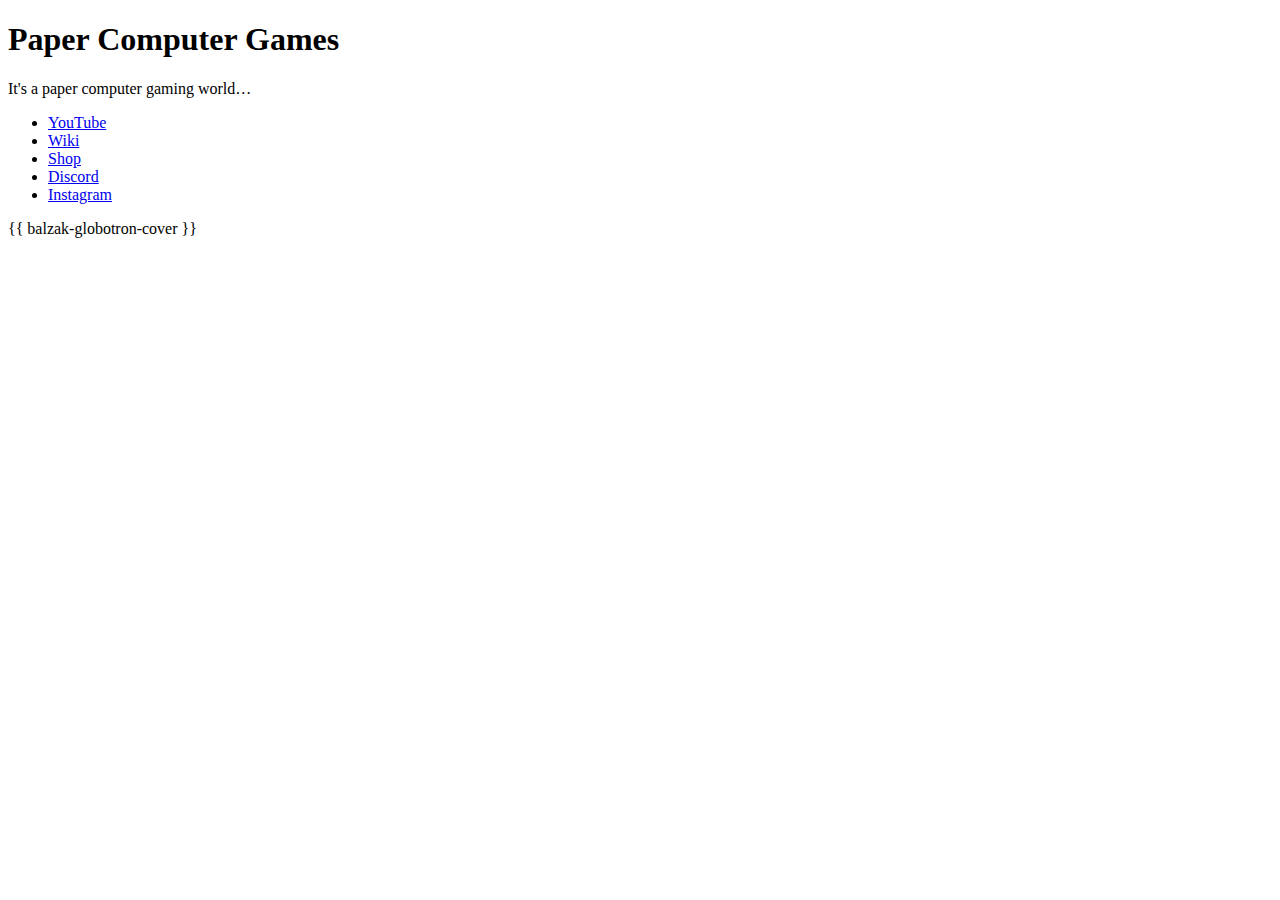
==== docs/index.html @ 2a1ed3dc "Convert site to Github compatible" ====
<!DOCTYPE html>
<html lang="en">
  <head>
    <meta charset="utf-8">
    <title>Paper Computer Games</title>
    <meta name="viewport" content="width=device-width,initial-scale=1">
    <link rel="stylesheet" href="/styles.css">
  </head>
  <body>
    <header>
      <h1>Paper Computer Games</h1>
      <p>It's a paper computer gaming world…</p>
      <nav>
        <ul>
          <li><a href="https://www.youtube.com/channel/UCxn58QnWMVvVL52Fc5WCrrQ">YouTube</a></li>
          <li><a href="https://pcg.fandom.com/wiki/Main_Page">Wiki</a></li>
          <li><a href="https://paper-computer-games.myshopify.com">Shop</a></li>
          <li><a href="https://discord.com/invite/4Rz6XmzT">Discord</a></li>
          <li><a href="https://www.instagram.com/papercomputergames/">Instagram</a></li>
        </ul>
      </nav>
    </header>
    <main>
      {{ balzak-globotron-cover }}
    </main>
  </body>
</html>
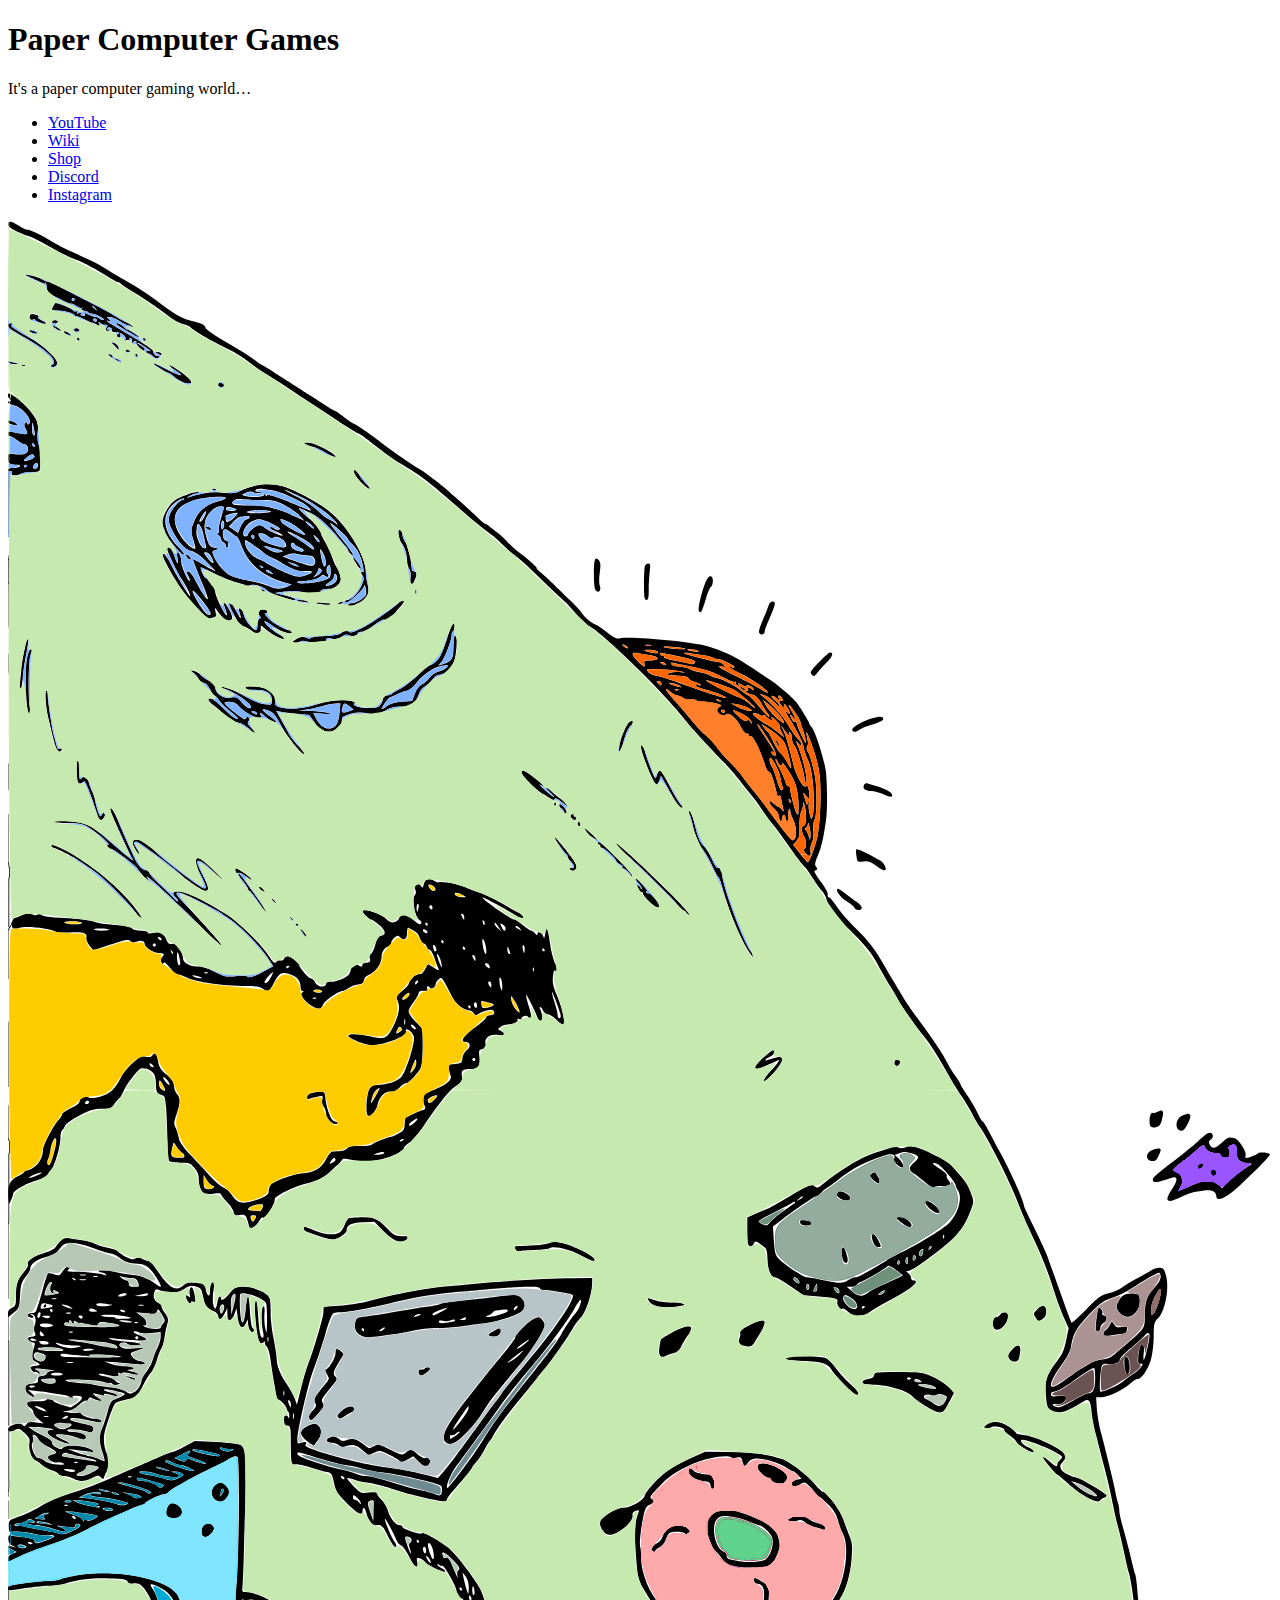
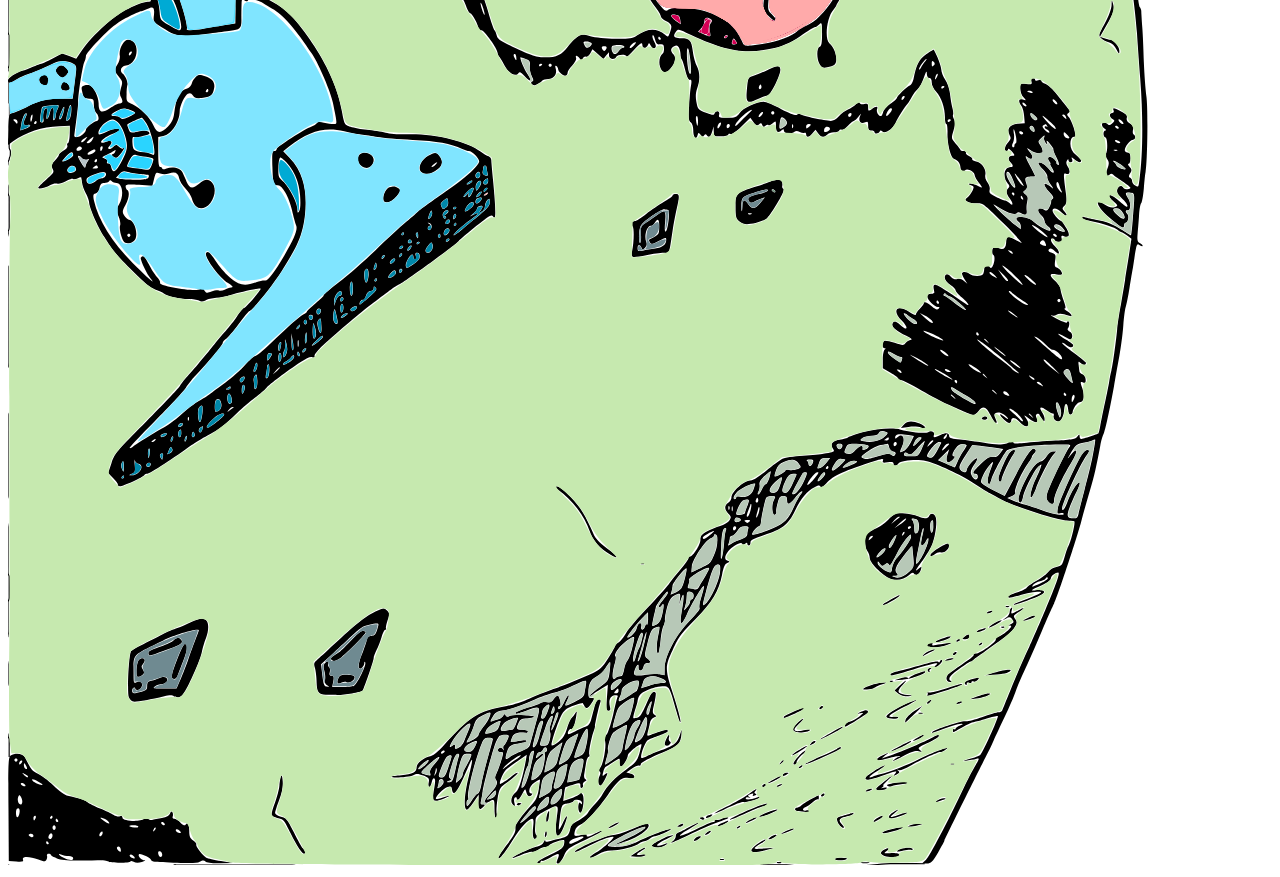
==== commit bcb4dfe8: "Fix SVG build" ====
--- a/docs/index.html
+++ b/docs/index.html
@@ -21,7 +21,7 @@
       </nav>
     </header>
     <main>
-      {{ balzak-globotron-cover }}
+      <svg id="balzak-globotron-cover" xmlns="http://www.w3.org/2000/svg" viewBox="0 0 795 1412"><path d="M0 2.9c0 1.3 1.8 2.6 5.9 4.5 3.2 1.4 6.3 2.6 6.8 2.6 1.1 0 8.3 3.7 17.6 9 3.8 2.2 9.6 4.9 12.9 6.1 3.3 1.1 10.3 4.8 15.5 8C63.9 36.3 68.5 39 69 39s1.5.6 2.2 1.3c.7.7 3.6 2.6 6.3 4.2 5.6 3.2 17.2 11.1 24.5 16.7 2.6 2 6.4 4 8.4 4.3 2 .4 4 1.3 4.4 2 .8 1.3 12.9 8.5 19.5 11.6 7.5 3.6 13.1 6.9 18.7 11.3 3 2.4 6.6 4.9 8 5.6 2.3 1.1 9.3 5.7 40.9 26.6 11 7.3 15.2 9.9 18.9 11.9 1.3.7 4.4 2.9 7 4.9 10.8 8.4 14 10.6 19.1 13.8 14.2 8.7 16.3 10.3 31.4 23.4 14.2 12.4 19.7 16.9 26.2 21.7 1.7 1.2 5 4.2 7.5 6.8 2.5 2.5 5.9 5.4 7.5 6.4 1.7 1 8.6 7.4 15.5 14.2 6.9 6.7 13.5 12.9 14.6 13.7 1.2.8 4.7 4.7 7.9 8.5 3.1 3.9 6.3 7.1 6.9 7.1 4.9 0 49.1 42.8 62.3 60.4 2.7 3.5 16.8 18.9 23.4 25.5 2.5 2.5 7.8 8.6 11.7 13.6 4 4.9 7.5 9.4 8 10 .4.5 2.3 3.2 4.2 6 1.8 2.7 5 7 7 9.5 2.1 2.5 6.3 8.2 9.4 12.8 5.3 7.7 8.2 11.5 11.3 14.7.6.6 2.7 3.6 4.6 6.6 1.9 3 4.4 6.5 5.6 7.8 1.2 1.4 2.4 3.6 2.8 5 1 4.4 6.3 11.2 17.3 22.2 8 8.1 11.5 12.5 14.7 18.6 2.3 4.3 6 10.8 8.2 14.3 2.3 3.6 4.6 7.6 5.2 8.9.5 1.4 3.3 5.7 6.2 9.5 2.8 3.9 5.5 7.5 5.9 8.1.4.5 2 2.6 3.6 4.5 3.3 3.9 8.7 12.3 12.8 19.6 5.4 9.6 6.2 11 11.1 18.4 2.7 4.1 5.8 9.3 6.9 11.5 1 2.2 3.3 6 5 8.5 5.1 7.3 18.9 34.6 23.2 46 2.2 5.8 6.5 15.8 9.6 22.3 5.9 12.3 9.4 21.3 14 35.7 1.5 4.7 4.1 11.6 5.7 15.3l3 6.8-1.6 7.7c-1.3 6.3-2.4 8.7-6.1 13.5-5.8 7.5-7.2 11.6-6.7 19.2.6 8.9 1 10 3.8 11.3 4.9 2.3 8.9 1.1 19.7-5.6 3.6-2.2 4.6-1.1 5.3 6.3.3 3.3 1.5 9.4 2.5 13.5 1.1 4.1 3.3 12.9 5 19.5 3.5 13.3 4.6 18.4 6.2 26.5.5 3 2.1 9.8 3.5 15 1.3 5.2 3 12.6 3.8 16.5.8 3.8 1.9 8.6 2.5 10.5 1.6 5.1 4 23.7 5.1 38 .4 6.9 1.4 19.5 2 28 2 25.6 1.7 49.8-.7 65.7-.4 3-.7 3.1-2.4 2-1.1-.6-2-1.9-2-2.9 0-.9-.6-1.8-1.2-2.1-1-.3-1-.9 0-2.7 1.1-1.9 1.1-2.5-.4-4.1-1-1.1-1.2-1.9-.6-1.9.7 0 1.2-1.5 1.2-3.5 0-2.4-.5-3.5-1.4-3.5-.8 0-1.7-.4-2-.9-1-1.5 2.7-7.1 4.7-7.1 1.8 0 2.4-2.5.7-3.5-.6-.3-.7-1.6-.4-2.9.4-1.7-.1-2.7-1.9-3.9-1.7-1.1-2.4-2.3-2-3.6.4-1.5-.4-2.4-3.6-4-4.8-2.5-5.5-2.6-4.7-.6.3.9 0 1.5-.9 1.5-2 0-1.9 2.7.2 3.8 1.5.9 1.5 1.1-.1 2.7-1.3 1.3-2 1.5-2.9.6-.6-.6-1.7-1.1-2.4-1.1-1.9 0-1.6 2.7.5 3.9.9.6 1.1 1.1.5 1.1-1.7 0-1.7 3.9 0 4.5 1.3.5 1.5 8.4.2 10.4-.3.6 0 2 .9 3.2 1.2 1.8 1.3 2.6 0 6.2-1.6 4.5-1.2 5.6 1.2 3.7.9-.9 1.8-1 2.2-.4.4.5 3.1 2.5 6 4.3 2.8 1.8 5.2 3.7 5.2 4.2 0 1.2-3.7 1.1-4.5-.1-1.1-1.8-3.2-1.1-3.8 1.2-.5 1.7.2 3 2.8 5.4 3 2.7 4.5 5.4 3.1 5.4-.3 0-2.6-1.8-5.1-4-2.6-2.2-5.1-3.7-5.7-3.4-.7.5.1 1.8 2.1 3.6 3.6 3.2 3.6 3.3.5 4.2-1.4.4-3.3-.2-5.7-1.8-2-1.4-3.9-2.1-4.2-1.5-.7 1.1 2.3 5.5 5.7 8.4 9.6 8.2 10.8 8.8 10.8 6 0-.8.4-1.5.9-1.5 1.5 0 2.4-4.1 1.2-5.3-1.5-1.5-1.4-2.8.2-2.5 1.8.4 2.1-4.9.3-7.4-2.3-3.2-2-4 1.2-3.6 3.1.3 3-.6 1.6 17.1-.4 5.3-.9 9.7-1.1 9.7-.3 0-2.5-1.4-5-3-5.9-4-10.3-5.8-17.2-6.9-3.1-.5-6.4-1.2-7.3-1.6-1-.4-1.8-.3-1.8.3s2.6 1.6 5.8 2.2c7.9 1.6 15.4 4 17.3 5.6.8.8 1.9 1.4 2.3 1.4.4 0 1.9.9 3.5 2.1l2.7 2-1.7 11.2c-1 6.2-2.1 12.8-2.3 14.7-.3 1.9-1.4 8.6-2.5 14.8-1.2 6.2-2.3 13.6-2.5 16.5-.9 9.1-2.7 22.1-3.6 25.7-.5 1.9-1.1 5.1-1.4 7-.3 1.9-1.5 8-2.7 13.5-1.2 5.5-2.5 11.9-2.9 14.3-.4 2.3-.9 4.4-1.1 4.6-.6.6-9.8 3.6-10.9 3.6-.6 0-1-.8-1-1.7 0-1.5-.2-1.4-1.4.2-1.2 1.7-3.2 2-13.7 2.6-6.8.4-15.7 1.1-19.8 1.5-5.5.5-7.2.4-6.7-.4.4-.7.1-1.2-.8-1.2-.8 0-1.7.4-2 .9-1.2 1.8-7.4 2.1-15.6.6-4.7-.8-11.5-1.7-15.2-2.1-4.8-.4-6.8-1-6.8-1.9 0-2.3-1.9-2.7-5.2-1.1-3.9 2-5.2 2-4.4.1.7-1.9-1.9-3.1-3.7-1.7-1.2 1-10.7.1-17.2-1.6-5.1-1.4-15.6-.6-24 1.7-4.4 1.3-8.5 2.7-9 3.1-.6.5-3 1.2-5.4 1.6-4.6.7-6.1 2.6-4.3 5.5 1.3 2 1.4 1.9-6 3.3-1.3.3-7 .8-12.8 1.2-5.8.3-11.7 1.3-13.2 2-1.5.8-6 4.1-9.9 7.4-3.9 3.3-8 6-9.1 6-4.7 0-12.8 7-12.8 11.1 0 1-.9 2.4-2 3.1-2.6 1.6-2.5 4.3.1 6.9 1.8 1.8 1.9 2.3.6 4.2-.8 1.2-3.4 2.8-5.8 3.5-2.4.7-6.2 2.3-8.4 3.5-3.3 1.9-4 2.8-4 5.3 0 3-4.6 10.4-6.6 10.4-.5 0-.9.5-.9 1.1 0 .6-2.2 3.7-4.8 6.8-2.6 3.1-6 7.3-7.6 9.5-1.6 2.1-7.6 8.8-13.5 15-5.9 6.1-11.9 13.2-13.4 15.8-1.5 2.6-3.6 5.2-4.7 5.8-1.1.6-2 1.5-2 2s-2 4.1-4.5 8c-3.8 6-5.3 7.4-9.8 9.4-9 4.1-20 8.4-26.2 10.5-3.3 1.1-9.4 3.5-13.7 5.5-4.2 1.9-10.5 4-14 4.6-18.5 3.3-22.9 6.1-40.2 25.3-2.7 3.1-6.1 5.8-7.5 6.1-4.8 1-9.1 4.4-9.1 7.1 0 3.1-2.5 4.4-9.6 5-3.1.2-5.9.6-6.2.9-1.2 1.2 11.4.5 13.7-.8 2-1.1 3-1.1 6.3.2 3.6 1.4 3.9 1.8 3.4 4.4-.7 3.8 1.1 3.6 1.9-.2.4-1.7 1.1-2.8 1.6-2.4.8.5.8 1.8-.7 10-.8 4.3.8 5 6.2 2.9 5.5-2.1 5.4-2.9-.1-1-2.2.7-4.2 1.2-4.3 1-.9-.9 4.4-6.5 6.9-7.4 2.4-.8 2.8-.7 3.1 1.1.8 5.7 3.5 2.1 10.3-14 3.1-7.3 3.2-5.5.3 6.1-2.8 11-3.4 20.5-1.3 20.9.6.1 2.5-2 4.3-4.7l3.3-4.9-.2 4.2c-.3 5 .6 6.2 2.8 3.9 1.6-1.6 1.6-1.7-.1-1.7-1.2 0-1.6-.6-1.2-1.8.2-.9.8-3.7 1.1-6.2.9-5.7 6.1-25.2 8.1-30.5.9-2.2 2.1-4.3 2.7-4.7 1.6-1 5.7-1 5.7 0 0 1.4-2.5 6.2-3.2 6.2-.4 0-.5.8-.2 1.7.5 1.4.4 1.5-.4.4-.5-.7-1.5-1-2.1-.7-1.7 1.1-1.3 2.6.8 2.6 1.9 0 1.9.1.2 5.8-1 3.1-2.3 6.8-3 8-.9 1.7-.9 2.7-.2 3.6 1.6 1.9.4 4.5-4.1 9.2-4 4.1-3.9 6.6.1 4.4 3-1.6 3.1-1.4 3.1 5 0 3.3.4 6 1 6 .5 0 .7-1.3.4-2.9-.4-1.6-.1-6 .5-9.8 1-5.9 1.6-7.1 4.4-9.1 5.5-3.9 9.2-7.2 8.1-7.2-.5 0-1.9.8-3 1.8-2.1 1.9-7 5.2-7.8 5.2-1 0 1.4-6.4 3.1-8.3 1-1.1 4.4-3.7 7.7-5.9l5.9-4.1-.5 2.9c-1.9 10.7-4.4 19-6.1 20.3-3 2.1-4.1 6.2-2.2 8 1.5 1.5 1.6 1.4 1-1-.4-1.6-.2-3 .4-3.3.6-.4 1.1-.2 1.1.3 0 2.3 1.7 1 3.5-2.7 1.5-3 1.9-3.4 2.3-1.7.6 3 2 4.1 3.4 2.7.9-.9.9-1.2 0-1.2-2.6 0-1.2-4.8 2-6.8 1.8-1.2 3.3-2 3.4-1.9.1.1-.3 2.9-.8 6.2-.8 4.8-1.8 6.8-4.7 10-5.7 6.1-10.2 12.3-10 13.7.4 3.1-.4 4.7-5.7 11.6-3.1 4.1-5.3 7.6-5 7.9.8.8 4-3.2 9.3-11.7 4.6-7.4 9.7-12.9 12-13 .9 0 1 1.4.6 4.9-.7 6 .2 9 2 7.2.8-.8.9-1.4.1-1.9-.6-.4-1-2.1-.9-3.7.1-1.7.3-4.2.3-5.7.2-2.1 1.3-3.2 5.9-5.7 8.1-4.4 8.7-4.2 7.7 2.1-2.1 14 .1 17.9 4.3 7.4 2.9-7 2.3-8.7-.7-2.1-1.2 2.6-2.3 4.5-2.5 4.3-.2-.2.1-3.8.7-8 1.1-7.7 1.1-7.8 4.5-8.4 1.8-.3 3.6-1 3.9-1.5 1-1.7 5.4-1 5.4.8 0 1.4-.2 1.5-.9.5-.6-1-1-.7-1.3 1.1-.5 2.6.6 5.6 1.6 4.6 1.5-1.5 2.2-9.7 1-11.3-.7-1.1-1.3-1.3-1.6-.6-.2.7-2.7 2-5.5 3l-5.1 1.8.5-4.2c.3-2.2.7-4.2.8-4.4.2-.2 2.4-1 4.9-1.7 4.4-1.3 4.6-1.3 4.6.6 0 1.2.4 1.7 1.1 1.4.6-.4.8-1.3.5-2-.2-.7.3-1.6 1.2-2 1.2-.5 1.3-.8.4-1.4-.8-.5-1.1-1.9-.7-3.7.3-1.6.8-4.6 1.1-6.7.4-2 1.1-3.7 1.6-3.7.6 0 .7-.7.4-1.6-.5-1.4 1.5-11.5 3.1-15.4.3-.8.5-1.8.5-2.2-.2-.9 2.5-12.9 3.4-15.2.4-1 .1-1.6-1-1.6-.9 0-1.9 1.5-2.6 4-.5 2.2-1.5 5.8-2.1 8-.7 3-1.7 4.3-3.7 5.1-1.5.5-4.5 1.8-6.6 2.9-2.1 1.1-4.1 1.9-4.3 1.7-.7-.8.9-3.7 1.8-3.1 1.1.6 2.4-2.6 3.3-8.1.5-3.4.5-3.7-.6-2-.6 1.1-1.7 2.4-2.3 3-.7.5-2 3.6-2.9 6.7-1.3 4.2-2.7 6.4-5.2 8.3-1.9 1.5-3.9 2.5-4.4 2.3-.9-.3 3.6-14.2 6.3-19.4.8-1.6 2.6-3.5 3.9-4.1 2.8-1.4 9-3.4 9.3-3.1.1.2.6 1.1 1.1 2 1.1 2 2.3 1.4 4.7-2.4 1.7-2.7 1.7-2.8-.3-2.8-1.6 0-2-.7-2-3.4 0-5.3 1.6-8.5 5.2-10.2 1.8-.9 4.4-3.3 5.7-5.5 1.4-2.1 2.6-3.7 2.8-3.5.2.2.1 2.9-.3 6-.7 5.5-.8 5.8-6.5 9.9-3.2 2.3-5.9 4.6-5.9 5.1s.8.2 1.7-.6c1-.8 3.5-2.5 5.7-3.8l3.9-2.3-.6 8.1c-.5 7-.4 8.2 1 8.2 1.1 0 1.4-.6.9-2.5-1-4.1.2-7 3-7.3 1.4-.1 2.3.2 1.9.7-.3.5-1.6 5.7-2.9 11.6-1.4 5.9-3.2 11.5-4.1 12.5-1.1 1.2-1.4 2.6-.9 4.4.8 3.5-1.4 15.2-3.3 16.7-.9.9-1.1 1.4-.3 1.9s.8 1.4-.1 3.3c-1.2 2.6-.7 5.7.9 5.7.8 0 4.2-6.3 4.2-7.7 0-.3-.7.1-1.7.8-1.5 1.3-1.6 1.1-.9-1.6.4-1.7 1.1-3.1 1.6-3.3.5-.2 2.5-1.4 4.5-2.8 4.4-3 4.4-3 4.2 0-.1 1.4.2 2.6.8 2.7 1.2.2 4.3-4.9 4.4-7.2.1-1.5 7.7-7.6 8.5-6.8.2.2-.4 2.8-1.3 5.8-1.4 4.8-2.3 5.8-8.2 10-6.9 4.8-12.4 10.6-14.9 15.5-.8 1.6-2.9 4.3-4.5 6-1.7 1.7-3.9 4.4-4.8 5.9-1 1.5-3.8 3.7-6.2 4.9-3.5 1.7-4.5 2.8-4.9 5.4-.8 3.8-2.1 5-6.1 5.7-1.6.3-4.5 1-6.2 1.6-2.4.7-3.3.6-3.4-.2 0-.7-.4-.3-.9.9-.5 1.3-2.1 2.4-4 2.8-3.7.7-16.4 6.6-15.7 7.2.2.2 2.8-.7 5.7-2 2.9-1.3 5.9-2.2 6.6-1.9.7.3 2.6-.4 4.1-1.5 1.5-1 3.4-1.7 4.1-1.5.7.3 1.9-.2 2.5-1 1.2-1.5 8.7-4 9.5-3.2.2.2.2 1.5-.2 2.9-.4 1.8-2.5 3.3-8.6 6.2-7.2 3.4-9.8 5.4-7 5.4.6 0 1-.5 1-1.1 0-.5.4-.8.8-.5.5.3 2.7-.6 5.1-2 5.4-3 6.3-3 5.1.2-1.3 3.2-1.3 3.4.3 3.4.6-.1 2.2-2.2 3.4-4.8 2.1-4.5 2.7-4.9 13.9-10.2 6.4-3 11.2-5.6 10.7-5.7-.5-.2-3 .8-5.6 2.2-3.5 1.8-4.7 2.1-4.7 1.1 0-1.2-.7-1.2-3.6-.4-4.3 1.1-4.7.9-3.8-2.7.4-1.8 1.8-3.2 3.9-4.1 3.2-1.3 12.6-11.9 17.8-20 1.4-2.2 3.9-5.2 5.5-6.8 2.6-2.4 3.7-2.8 6.6-2.3 2.7.4 3.6.2 3.6-.8 0-.8-1.1-1.8-2.6-2.1l-2.5-.6 3.6-2.5c1.9-1.3 4-2.1 4.5-1.8.6.3 1 0 1-.8 0-1.3 4.6-3.7 18-9.4 5.7-2.5 7.1-4.2 7.6-9.5.2-2.4.1-3.4-.2-2.3-2 7.5-3.4 8.9-12.7 12.4-3.2 1.2-7.2 2.8-8.9 3.7-1.6.8-3.2 1.3-3.4 1.1-1.1-1 2.3-10.1 4.1-11.3 1.1-.7 4.4-2 7.2-2.9 2.9-1 5.3-2.1 5.3-2.6s-.3-.9-.7-.9c-.8 0-6.7 1.9-10.2 3.2-2.2.8-2.3.7-1.7-1.8.4-1.4 1-4 1.3-5.6.4-1.9 1.4-3.3 2.6-3.6 1.8-.5 1.8-.6.4-1.7-1.4-1-1.5-1.8-.2-7 .7-3.3 1.1-6.3.9-6.7-1.1-1.7-2.5-.6-4.1 2.9-4.8 10.9-5.5 12.1-7.5 12.7-1.2.3-2.3.4-2.5.2-.2-.1.3-2.4 1.1-5 .8-2.5 1.5-4.9 1.5-5.1.6-4.3 1.7-5.5 6.4-7.6 2.9-1.2 7-2.3 9.2-2.3 4.5-.1 4.6.1 9.1 16.4 1.3 4.8 2.3 7.3 2.4 5.7 0-1.6-2.1-9.2-4.6-16.9-5.2-16-5.3-17.6-.4-27.9 4.5-9.4 4.7-9.6 14.5-19.6 10.4-10.6 14.6-17.7 16.6-27.7 1-5.1 1.8-7 3.3-7.5 1.7-.7 1.7-.8.3-1.4-2.3-.9-2.1-2.9.4-6.1 2.7-3.4 8.2-6.3 8.7-4.7.3.9.7.9 1.8 0 1-.8 1.4-.8 1.4 0 0 .6.5 1.1 1 1.1.6 0 1-.8 1-1.9 0-1.4 1.8-2.4 8.3-4.5 11.8-3.8 15.5-6.7 19.7-15.4 3.8-7.9 7.6-12.4 12.3-14.8 2.2-1.2 3.2-1.3 3.7-.4.5.8 1.7.1 3.6-2 4.6-5 11.5-8.1 31.6-14.4 4.2-1.3 4.6-1.3 4.1.1-.5 1.4 0 1.5 3 1 2.8-.4 3.7-.2 3.7.9 0 1.8 1.4 1.8 2.9 0 1.7-2 11.7-2.9 17.4-1.7 6.8 1.6 22 8.6 30.3 14.1 3.9 2.6 8.4 5.4 10 6.2 1.6.8 4.7 2.5 6.9 3.8 6.8 3.9 35 13.1 41.5 13.4 1.9.2 4 .3 4.6.4 1 .2-2 12.9-3.7 15.7-.4.5-1.4 3.6-2.3 6.7-1.5 5.3-1.9 5.8-5.2 6.4-2.1.4-4.1 1.6-5 3-.9 1.3-4.1 3.7-7.2 5.5-3.1 1.7-6 3.8-6.5 4.5-.4.7-3.2 2.1-6.2 3-3 1-5.5 2.1-5.5 2.6 0 1.1.9 1 6.6-.6 7-2.1 14.8-3.1 14.1-1.9-.4.6-4.1 2.3-8.4 3.8-4.3 1.5-8.2 3.1-8.8 3.6-.5.6 3.1-.4 8-2.2 10-3.5 13-5.4 10.2-6.5-1-.3-2.9-.4-4.2-.2-3.8.8-3-.6 1.3-2.1 5-1.9 8.2-4 8.2-5.7 0-1.2 2.9-3.4 4.5-3.4 1.4 0-1.1 7.2-8.2 24-4.1 9.6-8.5 19.7-9.8 22.5-4.3 9.2-7.7 16.9-12.2 28-2.5 6-4.7 11.6-5 12.3-.3.6-1.3 1.2-2.3 1.2-1 0-5.7 1.4-10.5 3.1-4.8 1.7-9.4 2.8-10.2 2.5-1.7-.7-19.2 5-20.8 6.6-.7.8-.4.9 1 .3 8.8-3.4 15.3-5.4 17-5.4 1.6.1 1.5.3-.7 1.2-1.6.6-2.8 1.5-2.8 2 0 .4-.4.6-.8.3-.5-.3-.9.1-.9.9 0 1.2.7 1.1 3.1-.5 5.1-3.1 9-5 10.4-5 .7 0 4.2-.9 7.8-2.1 3.6-1.2 6.8-1.9 7-1.6.6.6-9.3 22.6-11 24.4-.6.7-3.8 1.9-7.1 2.7-3.8 1-4.6 1.3-2 1 2.2-.3 5.1-.8 6.3-1.1 2.4-.6 2.4-.5-.7 4.8-1.7 3-4.8 8.8-6.7 12.9-10.9 22.9-21.8 43.8-24 45.7l-2.5 2.3h3c2.7 0 3.5-.8 7.1-6.9 2.2-3.8 4-7.2 4-7.5 0-.4 19.3-39.4 27.5-55.6 1-1.9 2.5-5.3 3.5-7.5s4.1-8.8 6.9-14.7c2.8-5.9 5.8-12.9 6.7-15.5.9-2.7 3.4-8.6 5.6-13.3 2.2-4.7 7.2-15.9 11-25 3.9-9.1 7.4-17 7.8-17.5 1.3-1.6 13.7-39.2 16.9-51 1.6-6.1 4.1-15.1 5.6-20 2.6-8.5 4.3-16.4 6.5-28.2.5-2.9 1.4-6.1 2-7.2 1-2 3.8-14.6 6.6-30.1.8-4.7 2.3-13.3 3.4-19.2 1.1-5.9 2.2-14.7 2.5-19.5.4-4.8 1-9.9 1.5-11.3.5-1.4 1.6-6.8 2.4-12 .8-5.2 1.8-10.9 2.1-12.5.3-1.7.7-4.6 1-6.5 1.3-8.5 1.6-9.2 3.1-7.9.8.6 1.7.9 2 .6.3-.3-.4-1-1.5-1.7-1.8-.9-2-1.7-1.6-6.3.3-2.9.7-8 .9-11.5.2-3.4.8-6.8 1.4-7.5.5-.7 1.2-4.8 1.6-9.2.3-4.4.8-9.1 1.1-10.4 1.2-6.3 1.6-40.3.5-47.6-.6-4.4-1.3-14.1-1.6-21.5-.2-7.4-.6-17.3-1-22-.3-4.7-.6-9.2-.6-10 0-.8-.5-2-1-2.6-.4-.6-1.1-4.9-1.4-9.5-.3-4.6-.9-9.5-1.4-10.9-.5-1.4-1.6-5.9-2.6-10-.9-4.1-3-11.9-4.5-17.4-1.6-5.4-2.9-11.1-2.9-12.6s-.4-4-1-5.6c-.5-1.6-1.1-4.3-1.4-5.9-.4-3-4.8-21.2-9.2-38-1.3-5-2.4-11.9-2.6-15.5l-.4-6.5 3.7-.1c4.3-.2 12.9-4.3 17.6-8.4 1.9-1.7 4-3 4.7-3 2.4 0 6.4-5.7 8.3-11.7 1.1-3.6 1.8-9.2 1.9-14.9.1-8.3.3-9.2 2.7-11.6 4.6-4.6 7.3-19.3 5-27.1-1.2-4.1-1.7-4.7-4.1-4.7-1.5 0-3.8.7-5 1.6-1.3.9-5.1 3-8.5 4.8-3.5 1.7-7.8 4.3-9.7 5.8-1.9 1.4-5.9 3.1-8.7 3.8-4.7 1.1-6.3 2.2-14 10.1-4.8 4.9-8.9 8.6-9.2 8.4-.6-.6-1.7-3.6-8.3-22-2.8-7.7-5.8-16.3-6.8-19-1-2.8-4.8-11-8.4-18.3-3.6-7.3-6.6-13.7-6.6-14.2 0-2.8-10.3-25.6-16.1-35.5-.9-1.7-3.4-6.3-5.4-10.3-2-3.9-4-7.2-4.4-7.2-.5 0-2-2.6-3.5-5.8-1.5-3.1-4.5-8.2-6.6-11.2-2.1-3-3.9-5.9-3.9-6.4-.1-.5-1.6-2.9-3.4-5.5-1.7-2.5-3.9-6-4.7-7.6-2.4-5-9.3-15.4-17.6-26.6-4.4-5.9-8.6-12-9.5-13.5-.9-1.6-3.4-5.8-5.6-9.4-2.2-3.6-6.5-10.9-9.6-16.2-4.3-7.2-8-11.9-14.9-18.7-5.1-5-10.9-11.5-12.8-14.6-1.9-3-4-5.4-4.7-5.5-.6 0-.9-.8-.7-1.8.3-1-1.6-4.4-4.5-8.2-3.4-4.5-4.5-6.6-3.5-6.8 1.7-.4 1.8-1.4.4-2.8-.7-.7-.3-2.8 1.3-6.5 2.2-4.9 3.5-10.6 5.2-22.4.9-5.9.8-21.9 0-30-.8-7.4-6.7-25.9-9.1-28.6-.8-.8-1.4-1.8-1.4-2.2 0-.9-6.2-10.9-8.5-13.8-2.1-2.5-11.1-10.2-15.5-13.2-21.9-14.9-26.9-17.6-40.7-21.7-9.5-2.8-47.4-6.3-54.1-4.9-2.5.5-3.8-.1-7.9-3.3-2.6-2.2-5.5-4.2-6.3-4.6-4.4-2.1-7.9-4.9-9.8-7.6-1.2-1.7-4.3-5.1-6.8-7.6-2.6-2.5-7.2-7-10.3-10-3.1-3-7.1-6.7-9-8.3-1.8-1.5-3-2.7-2.6-2.7 1 0-6.2-6.5-11.2-10-2.3-1.7-5.4-4.5-7-6.3-1.5-1.8-4.6-4.7-6.8-6.3-2.2-1.6-4.6-3.5-5.3-4.2-.7-.6-1.7-1.2-2.2-1.2-.4 0-3-2.1-5.6-4.8-2.7-2.6-8-7.4-11.8-10.7-3.7-3.3-7.3-6.5-8-7.1-2.4-2.2-14.6-11.4-15.1-11.4-1.2 0-20.6-13.4-26.6-18.4-3-2.5-14.9-10.6-15.6-10.6-.3 0-3-1.8-5.9-4-2.9-2.2-5.6-4-5.9-4-.3 0-3.8-2.1-7.8-4.8-4-2.6-7.9-5.1-8.7-5.5-.8-.4-4.2-2.6-7.5-4.8-3.3-2.2-7.3-4.7-8.9-5.7-1.6-.9-5-3.2-7.7-5-2.7-1.7-5.1-3.2-5.5-3.2-.3 0-2.4-1.5-4.7-3.3-2.3-1.9-10-6.7-17.1-10.7-7.1-4.1-13.1-8.2-13.3-9.1-.6-2-1.6-2.5-9.2-4.5-6.2-1.7-10-3.8-19.7-11.2C88.3 46.8 81.7 42.5 72 37c-3-1.7-7.5-4.4-10-6-4.5-3-9.4-5.4-22.5-11.3-3.8-1.7-9.2-4.5-12-6.2C21.7 9.7 13.7 6 11.7 6c-.8 0-3.1-1.1-5.1-2.5C2.2.5 0 .3 0 2.9zM389 268c.8.5 1.2 1.1 1 1.4-.3.2-1.4-.2-2.4-1-2.2-1.5-1-1.9 1.4-.4zm15.3-.3c-.7.2-2.1.2-3 0-1-.3-.4-.5 1.2-.5 1.7 0 2.4.2 1.8.5zm21.7 2c.3.3-2.5.3-6.2.1-3.7-.3-7.1-.8-7.5-1.2-.8-.8 12.8.3 13.7 1.1zm-17.2 2c.2.9-.5 1.1-3 .6-6.3-1.2-7.6-2.3-2.4-2 2.9.1 5.1.7 5.4 1.4zm25.2-.6c1.1.7.4.8-2.5.3-5-.8-5.8-1.4-1.9-1.4 1.6 0 3.6.5 4.4 1.1zm-30.8 2.5c6.5.9 7.3 3.4 1.2 3.4-4.1 0-4.6.2-4.1 2 .8 3-.6 2.4-4.6-1.9-3.9-4.2-3.8-5.5.3-4.7 1.4.3 4.6.8 7.2 1.2zm14.8 0c12.3 2.5 15.1 3.5 13.9 5-.7.9-1.9 1-3.7.4-1.5-.5-5.7-1.4-9.4-2-3.7-.7-6.5-1.6-6.2-2.1.3-.5-.2-.9-1-.9-.9 0-1.6-.5-1.6-1 0-1.2-.9-1.3 8 .6zm18.5 0c2.8.3 5.9 1.1 7 1.7 1.1.6 2.4 1 2.8.9 1.2-.4 10.7 4 10.7 4.9 0 .5-.7.6-1.5.3-.8-.4-1.5-.4-1.5 0 0 .3 3.3 2.2 7.3 4.2 7.4 3.7 16.7 10.2 16.7 11.6 0 .5-1.7-.3-3.7-1.6-2.1-1.4-9.1-5.1-15.5-8.3-11.2-5.5-14.5-7.8-9.5-6.5 2 .5 2.1.4.8-1.1-.7-.9-2.3-1.7-3.5-1.7-1.1 0-4.6-.7-7.6-1.6-3-.9-7.2-1.9-9.3-2.4-4.9-1-6.3-2.3-1.7-1.6 1.9.3 5.8.8 8.5 1.2zm-23 5.4c.8 1.3-.5 1.3-2.5 0-1.3-.8-1.3-1 .2-1 .9 0 2 .4 2.3 1zm14.5 1.5c10.8 2.1 16.1 3.9 22.8 7.6 2.9 1.6 5.7 2.7 6.3 2.4.5-.4.8-.1.7.6-.2.6.3 1.4 1.1 1.7 1 .3 1.1 0 .5-.9-.5-.9 0-.8 1.8.3 1.6 1.1 2.9 1.4 3.3.8.7-1.1 4.5.9 4.5 2.4 0 .6-.5.5-1.2-.2-1.5-1.5-3.2-1.6-2.3-.2.3.5.1 1-.5 1-2.2 0 .1 1.9 3 2.5 2.2.5 3.7 1.9 5.7 5.3 1.4 2.6 3.3 5.5 4.1 6.5.8.9 1.3 2 1 2.3-.3.3-2.3-1.6-4.4-4.2-5.5-6.8-8-9.4-8.9-9.4-.4 0-2.6-1.5-4.9-3.4-3.9-3.2-12.6-7.6-15-7.6-.6 0-2.4-.7-4-1.5-1.6-.9-4.6-1.8-6.5-2.1-2-.3-4.9-1.2-6.5-2-1.6-.8-4.2-1.4-5.7-1.4s-3.4-.3-4.3-.6c-1.9-.7-2.2-2.5-.3-1.9.6.2 5 1.1 9.7 2zm-3.7 3.6c2.9.8 2.8.8-.8.4-4.1-.5-8.5.2-8.5 1.4 0 .3 2.8.7 6.1.7 4.5.1 6.4.6 7 1.7.5.8 2.3 1.8 3.9 2.2 1.6.4 3.3 1.1 3.6 1.7.4.7-.2.8-1.7.3-1.8-.5-2.1-.4-1.3.4.5.6 3.5 1.8 6.5 2.5 6.4 1.7 13.3 4.5 12.7 5.2-.5.5-15.1-4.2-31.2-10.1-5.5-1.9-11.2-3.7-12.7-3.9-2.9-.3-5.9-2.2-5.9-3.8 0-1 17.2 0 22.3 1.3zm31.8 11c3.6 1.8 15.1 11.8 13.7 11.9-.4 0-2.1-1.3-3.8-3-1.6-1.6-4.9-3.5-7.2-4.2-3.9-1.1-19.8-9.4-19.8-10.3 0-.6 13.5 3.8 17.1 5.6zm-45.1-3.5c0 1.4-.3 1.4-1.5.4-.8-.7-1.5-1.4-1.5-1.6 0-.2.7-.4 1.5-.4s1.5.7 1.5 1.6zm10.5.9c3.9 1.7 1.1 1.8-3.5 0-2.3-.9-2.8-1.4-1.5-1.4 1.1 0 3.4.6 5 1.4zM417 297c1.4 1.1 3.2 2 4 2 .9 0 2.6.7 3.8 1.6 1.3.9 3.1 1.3 4.3.9 1.1-.4 2.5-.2 3.2.3.7.6 2.3 1 3.7 1 3.7 0 9.2.9 11.4 1.7 1.6.7 1.6.9.2 1.7-2.2 1.2-2 3.5.5 4.8 1.5.9 2.4.8 3.4 0 2-1.7 6.6 2.2 9.4 7.7 1.1 2.4 2.8 4.3 3.6 4.3.8 0 1.5.4 1.5 1s.5.9 1.2.7c1.6-.3 6.3 9.2 8.9 18 .7 2.4 1.8 4.3 2.5 4.3 1.2 0 3 4.9 4.9 13.4.4 2.1.9 2.6 1.4 1.7.6-.9 1.1 0 1.5 2.6.4 2.1.9 4.7 1.2 5.8.5 1.9.4 1.9-.9.2-.8-.9-1.8-1.7-2.2-1.7-.5 0-1.9-1-3.2-2.2-1.8-1.6-2.3-1.8-2.3-.6 0 .8 1.4 2.7 3 4.1 1.8 1.7 3 3.7 3 5.2 0 1.4.5 2.5 1 2.5.6 0 1-.9 1-2s.5-2 1-2c.6 0 1 .9 1 2s.5 2 1.1 2c.6 0 .9-1.5.8-3.4-.2-1.9 0-3.8.4-4.2.4-.4.7.1.7 1.2 0 1 .7 3.2 1.6 4.9 2.2 4.3 2.8 10.6 1.2 12.8-1.3 1.8-1.8 1.3-7.4-5.8-3.2-4.2-7.8-10.3-10.1-13.5-2.3-3.3-6.3-8.5-9-11.7-2.6-3.3-5.7-7.2-6.8-8.8-1.1-1.7-4.5-5.5-7.6-8.6-3.1-3-6.7-7.2-8.1-9.3-1.4-2-4.5-5.3-6.8-7.3s-6.3-6.2-8.9-9.4c-2.5-3.2-7.5-8.9-11-12.8-6.2-7-7-9-2.1-5.1zm4.7-1.4c-.3.3-1.2.4-1.9.1-.8-.3-.5-.6.6-.6 1.1-.1 1.7.2 1.3.5zm58.3 5.8c1.3 1.1 3 2.8 3.7 3.6.8.9 1.2 1.1 1.3.3 0-.6-1.2-2.1-2.7-3.2-1.4-1.2-2.3-2.4-2-2.8.4-.3 1.7.2 2.9 1.3 1.9 1.7 2.1 1.7 1.5.1-.9-2.4 1-2.2 2.3.3.9 1.6.8 1.8-.5 1.4-1.9-.8-1.9.5 0 3 1.5 2 1.5 2 1.5 0 0-1.5.4-1.3 2 1.1 2.6 3.9 2.5 5.3-.1 2.9-1.5-1.3-1-.1 1.3 3.6 4.6 7.2 8.9 15.7 9.2 18.4.4 2.3 1.1 4.5 3.2 9.3 2.8 6.2 4.3 28 2.5 34.3-.8 2.4-.8 2.4-1.8-1.1-.6-2-.9-4.9-.7-6.5.3-2.3.2-2.5-.4-.9-.8 1.8-.9 1.7-1.5-.7-.4-1.4-1-3.4-1.3-4.5-.4-1.3 0-1.1 1.5.7l2.1 2.5V362c0-3.8-1.2-7.4-2-6-1.4 2.2-6.2-6-8.1-13.9-3.1-12.3-5.2-19.4-6.7-22.1-1.3-2.3-1.2-2.4.2-.5 4.9 6.4 4.7 6.2 3.9 4.1-.4-1.4-.3-1.7.6-1.2.6.4 1.1 1.5 1 2.4-.2 1.8 1 5.4 2.1 6.2 1.1.9 6 17.4 6 20.3 0 1.6.4 2.6.9 2.3 1.3-.8-1.3-13.1-4.3-20.7-2.2-5.4-2.3-6-.6-3.9 1.4 1.8 2 2.1 2 .9 0-.9-.9-2.4-2.1-3.5-1.2-1-3.9-4.8-6-8.4-3.8-6.5-10.1-13.6-15.6-17.9-2.8-2.2-2.8-2.2-.3-1.5 1.4.3 3.6 1.6 5 2.8zm-31.9 1.4c-.7.2-1.8-.1-2.3-.6-.8-.8-.4-.9 1.3-.5 1.3.4 1.8.8 1 1.1zm37.2 8.6c4.4 5.9 3.7 6.8-1.5 2.1-2.9-2.6-6.1-6.3-7.1-8.2l-1.9-3.5 4.1 3.3c2.3 1.8 5.2 4.7 6.4 6.3zm-20.1-4.8c1.5.8 2.8 1.6 2.8 1.8 0 1.1-6-.4-9.5-2.3l-4-2.2 4 .6c2.1.4 5.2 1.3 6.7 2.1zm29.9 3.1c1.8 2.6 3.3 5.4 3.4 6.2.1.9.8 2.9 1.4 4.6.7 1.6 1.5 4.6 1.8 6.5.4 2.9-.1 2.5-2.6-3-1.7-3.6-3.1-7.1-3.1-7.8 0-.7-.4-1.1-.9-.7-.6.3-1.5-.3-2-1.4-1.6-2.9-1.3-3.9.4-1.7 2.2 2.9 1.8.6-.5-3.2-1.1-1.8-2-3.5-2-3.7 0-1.3 1.2-.1 4.1 4.2zM451 309c0 .5-.4 1-.9 1-.6 0-1.3-.5-1.6-1-.3-.6.1-1 .9-1 .9 0 1.6.4 1.6 1zm15.2 4.5c1 1.1 1.7 2.4 1.7 3 0 .5-.4.2-1-.8-.7-1.2-1.4-1.5-2.2-.8-.8.6-2.4-.1-5-2.5-2-1.9-3.7-3.6-3.7-3.9 0-1.1 8.6 3.1 10.2 5zm6.5-2.3c.7.5 1.7.7 2.2.4.5-.4 1.2-.2 1.6.4.3.5 1.5 1.5 2.5 2 1.7.9 1.9.8 1.3-.7-.4-1.2.4-.9 2.5 1.1 1.7 1.6 2.9 3.3 2.6 3.7-.3.5.3 2.3 1.2 4.1l1.7 3.3-4.4-3.5c-2.4-2-5.6-4.2-7.1-4.9-1.5-.8-4.2-2.6-6-4.1-2.6-2.2-2.8-2.7-1.2-2.7 1 0 2.4.4 3.1.9zm4.8 14.3c5.3 8.2 6.8 12.1 4.3 11.3-.6-.2-1.4-1-1.6-1.8-.3-.7 0-1 .7-.6 1.8 1.2 1.3 0-3.1-6.6-5.3-7.9-7-10.8-6.3-10.8.3 0 3 3.8 6 8.5zm8.2 0c2.7 2.5 3.7 4.6 5.3 11 1.1 4.3 1.8 8.1 1.5 8.3-.2.2-1.2-1.3-2.3-3.5-1.1-2.1-3-4.7-4.1-5.7-1.2-1.1-3.4-4.6-4.9-7.8-1.4-3.2-2.9-5.8-3.3-5.8-.4 0-1.4-1.1-2.3-2.6l-1.7-2.5 4.2 2.8c2.4 1.5 5.8 4.2 7.6 5.8zm18.8 1.5c4.4 12.3 5.4 16.2 6.2 24.5.9 10.2.1 29-1.7 36.8-1.4 6.1-5 15.7-5.9 15.7-.3 0-2.6-2.5-5-5.6l-4.3-5.5 2-2.2c1.8-1.9 2.1-3.4 2-9.2-.1-3.9.4-8 1-9.2.7-1.2 1.2-3.2 1.3-4.5.1-2.3.1-2.3.9.2 1.4 4.3 1.2 13-.3 13-1.8 0-1.9 3.9-.1 6.4 1.6 2.4 1.9 7.2.3 8.1-.7.5-.4 1.4.7 2.6 2.4 2.7 3.7 2.4 3.1-.8-.3-1.5.1-3.9.8-5.4.9-1.6 1.3-4.7 1-8-.2-3.2.2-6 .8-6.8 1.4-1.6 1.6-19 .4-26.1-1.2-7.1-3.4-15-4.7-16.5-.7-.9-.9-2.2-.5-3.2.9-2.1.9-1.7 0-6.3-.9-4.5-.1-3.7 2 2zM483 343.2c1.3 2.4 2.4 5.2 2.6 6.3.5 3.5 1.3 6.5 1.9 7.4.3.5.1 1.2-.5 1.6-1.1.7-2-1.3-4.1-8.5-.7-2.5-1.9-5.4-2.6-6.5-1.5-2.2-1.8-5.9-.4-5.1.5.3 1.9 2.5 3.1 4.8zm1.3-2.2c.6 2.2 2.7 2.8 2.7.7 0-1.5 5.6 6.7 7.4 10.9 2.3 5.3 3.3 12.8 2.7 20.8-.1.7-.4.7-1 0-.9-1-4.7-15.4-4.3-16.7.1-.4-.3-.6-1-.5-.6.2-1.4-1.1-1.8-2.7-.4-1.7-2.1-5.6-3.9-8.8-1.8-3.1-2.8-5.7-2.3-5.7s1.2.9 1.5 2zm8.1 24.6c.3.8.2 1.2-.4.9-.6-.3-1-1-1-1.6 0-1.4.7-1.1 1.4.7zm12.3 22.4c-.3 2.4-.3 2.4-1.2-.5-.4-1.7-1.3-3.4-1.9-3.8-.8-.6-.7-1 .2-1.4.6-.2 1.2-1.4 1.3-2.6.1-1.2.5-.4 1 1.8.6 2.2.8 5.1.6 6.5zM725 664.6c0 1.7-1.6 4.4-4.4 7.5-4.5 5-5.6 8.6-5.6 18.6 0 5.9-.6 6.9-9.7 14.7-4.3 3.7-8.9 7.7-10.3 8.8-1.5 1.4-4.2 2.3-6.8 2.5-2.4.2-6 1.3-8 2.6-2 1.2-4.4 2.7-5.3 3.2-2.5 1.6-7 4.7-11.7 8.2-9.8 7.4-9.6 1.4.4-12 2.5-3.3 4.6-7.4 4.9-9.5 1.2-7.8 3.1-11.6 8.4-17.5 8.8-9.7 11.9-12.1 17.4-13.7 2.9-.8 7.9-3.2 11.2-5.3 10.8-6.9 17-10.5 18.3-10.6.7-.1 1.2 1 1.2 2.5zm-1 15c-1 3.7-2.5 7.3-3.4 8.2-1.5 1.5-1.6 1.3-1.6-2 0-3.6 1.3-7.5 4-11.5 2.5-3.8 2.9-1.5 1 5.3zm-6 22.1c-.1 3-2.7 14.4-3.5 15.1-.4.4-.5-1.4-.2-4 .7-4.9-.5-7.1-2.2-4.1-.5 1-1 3.8-1.2 6.3-.3 3.8 0 4.5 1.4 4.4 1.6-.2 1.7 0 .4 2-.8 1.1-2.9 3.1-4.8 4.3-1.9 1.2-4.9 3.4-6.6 4.8-2.9 2.3-11.9 6.5-14.1 6.5-1.1 0-.2-15.3 1-16.7.6-.7 2-1.1 3.2-.8 3.1.8 8.1-.9 7.9-2.6-.2-.8 3-4.2 7-7.4 3.9-3.3 7.8-6.7 8.5-7.7 1.7-2.3 3.2-2.3 3.2-.1zm-34.2 26.8c0 6.7-1.3 9.5-4.4 9.5-.8 0-5.1 2.1-9.5 4.6-5.9 3.4-8.6 4.4-10.4 4-3.4-.9-3.2-2.4.3-1.8 1.9.2 3.3-.3 4.6-1.7 2.6-2.9 1.2-4.1-3.9-3.4-3.8.5-4.5.3-4.5-1.1 0-.9.7-1.6 1.5-1.6 2.3 0 6.9-2.6 13.3-7.4 5.4-4.1 10.9-7.5 12.3-7.6.4 0 .7 2.9.7 6.5zm17.2 216c.7.8.8 1.5.2 1.5-.5 0-1.5-.7-2.2-1.5-.7-.8-.8-1.5-.2-1.5.5 0 1.5.7 2.2 1.5zm-2.5 3.5c.3.5.2 1-.4 1-.5 0-1.3-.5-1.6-1-.3-.6-.2-1 .4-1 .5 0 1.3.4 1.6 1zm.5 9c1.3.8 1.3 1-.2 1-.9 0-2-.5-2.3-1-.8-1.3.5-1.3 2.5 0zm-1.3 5.6c-.3.3-1.2.4-1.9.1-.8-.3-.5-.6.6-.6 1.1-.1 1.7.2 1.3.5zm2 8.6c1.8 1.3 3.3 2.6 3.3 2.9 0 1.3-5.2-.5-5.8-2-.3-.9-1-1.9-1.6-2.3-.6-.4-.7-.8-.2-.8.6 0 2.5 1 4.3 2.2zm1.6 30.7c2.4 4.1.3 5.1-3.4 1.5-3.5-3.3-3.6-4.4-.6-4.4 1.5 0 2.9 1.1 4 2.9zm-148.9 137.7c1.4.5 1.2 1-1.1 3.1-2.9 2.7-8.5 4-13 2.8-2.7-.6-2.7-.7-.9-2.1 1.1-.8 3.7-1.4 5.8-1.4 2.5 0 4.1-.5 4.4-1.5.7-1.6 2.2-1.9 4.8-.9zm13.8 2l3.6.6-2.1 4.2c-1.2 2.3-3.2 4.7-4.4 5.3-2.7 1.3-2.7 1.2-.8-3.3 2.1-5.1 0-8.5-3.3-5.2-.7.7-1.2.8-1.2.2 0-2.5 1.8-2.8 8.2-1.8zm24.2.9c-.4.8-1.1 1.5-1.6 1.5-.6 0-.5-.6.2-1.5.7-.8 1.4-1.5 1.6-1.5.2 0 .1.7-.2 1.5zM554 1144c0 .5-.8 1-1.7 1-1.5 0-1.6-.2-.3-1 1.9-1.2 2-1.2 2 0zm18.5 2c-3.3 3.5-4 3.4-2.2-.3.7-1.6 2-2.7 3.1-2.7 1.7 0 1.6.4-.9 3zm110.5 4.6c-1.4 8-2.3 11.9-6 25.9-1.8 6.6-3.4 13.2-3.7 14.7-.4 2-1.1 2.8-2.7 2.8-4.4 0-5-1.3-3-6.6 1-2.7 3-7.3 4.5-10.2 1.5-2.9 2.3-5.5 1.8-5.7-1.1-.7-5.1 5.6-7.4 11.8-1.8 4.9-3.5 7-3.5 4.3 0-2.9 11.1-27.1 15.1-32.8 2.3-3.1 2.4-3.8.5-3.8-.8 0-2.3 1.5-3.4 3.2-3.8 6.4-14.4 30-14.9 33.5-.6 3.3-.4 3.6 1.5 3.1 1.2-.4 2.2-.2 2.2.4 0 1.4-7.6.2-14.1-2.4-3-1.1-7.4-2.6-9.9-3.3-2.5-.7-6.1-2-8-2.8l-3.5-1.5 2.7-1.1c1.8-.7 2.6-1.6 2.2-2.5-.7-1.7 4.5-13.3 8-17.9 1.4-1.9 2.6-3.9 2.6-4.4 0-.6.7-1.6 1.5-2.3 1.1-.9 1.3-1.6.6-2.3-1.8-1.8-4.6 1.9-12.1 15.8l-7.1 13.4-7.5-3.7c-4.1-2-7.4-4.2-7.4-5 0-2.2 2.7-7.6 5.5-10.7 2.8-3.2 2.8-3-.3 5.1-.9 2.4-1.2 4.9-.8 6 .7 1.6 1 1.2 2.1-2.1 1.3-4.2 7.7-16.1 9.9-18.3 1.6-1.6 16.7-3.4 30.3-3.6 10-.1 10.2-.1 8.7 1.9-2.4 3.2-13.1 25.8-13.9 29.3-.5 2.3-.2 3.6.9 4.7 2.2 2.2 3.6 1.8 3.6-1.1 0-3.1 5.2-14.5 10.8-23.6 4.3-7.2 4.1-10-.4-4.6-2.2 2.8-2.4 2.9-1 .5 4.2-7 4.7-7.5 8.9-8.2 2.3-.4 4.9-1.1 5.7-1.5.8-.5 1.6-.7 1.8-.5.1.1-.2 2.9-.8 6.1zm-108.3-.3c-2.2 4.6-2.3 4.7-6.9 4.7-3.7 0-4.6-.3-4.2-1.5.5-1.1 1-1.2 2.5-.2 1.6 1 2.4.5 6-3.6 2.3-2.6 4.3-4.6 4.5-4.4.2.1-.7 2.4-1.9 5zm7.3-5c0 .2-1 1.2-2.1 2.3-2.2 1.9-2.2 1.9-.8-.4 1.2-1.9 2.9-3 2.9-1.9zm-23 1.6c0 .6-.4 1.3-1 1.6-.5.3-1-.1-1-.9 0-.9.5-1.6 1-1.6.6 0 1 .4 1 .9zm28-.5c0 .2-1.2 2.4-2.6 5-2.5 4.5-3.8 5.3-6.1 3.8-1.4-.9 5.1-9.2 7.3-9.2.8 0 1.4.2 1.4.4zm-62.2 2.3c-.2 1-1 1.8-1.8 1.8s-1.6-.8-1.8-1.8c-.2-1.2.3-1.7 1.8-1.7s2 .5 1.8 1.7zm14.1-1.1c2.5.5 2.9.9 2 2-1.3 1.5-4.4 1.9-3.4.5.3-.5.1-1.2-.5-1.6-.5-.3-2.2.7-3.8 2.4-2 2.3-3.3 2.9-5 2.5-2.6-.7-2.5-.5-1.2-3.8.8-2.2 1.6-2.6 4.9-2.6 2.1 0 5.3.3 7 .6zm15.3 1.6c.2 1.3 1.2 2.4 2.5 2.8 1.6.4 2 .9 1.3 1.9-.7 1.2-1.2 1.2-2.3.3-1.1-1-2.6-.9-6.8.2-3 .8-6.1 1.7-7 2-.8.4-2.5.3-3.7-.1-2.1-.8-2-1.1 2.5-4.3 2.6-1.9 6.4-3.8 8.3-4.1 1.9-.3 3.8-.7 4.2-.8.4 0 .8.9 1 2.1zm37.8-1.9c0 .2-1.2 1.4-2.7 2.8-2.4 2.2-2.4 1.3 0-1.9.8-1.1 2.7-1.7 2.7-.9zm11 .7c0 .3-1 2.1-2.3 4-1.3 1.9-2.9 5-3.6 6.7-.8 1.8-1.5 3.3-1.6 3.3-.1 0-2.6-1-5.4-2.3l-5.2-2.3 3.6-3.4 3.5-3.4-1.1 3.3c-1.6 4.6.2 6.4 3.3 3.3 1.2-1.2 1.7-2.2 1-2.2-1.8 0-1.5-1.8.9-5.1 1.4-2 2.8-2.8 4.5-2.7 1.3.1 2.4.5 2.4.8zm18 1.6l5 .7-2 2.7c-1.5 2.1-2.6 2.7-4.7 2.4-2.2-.2-3.8.7-7.5 4.4-5.1 4.9-5.7 6.2-3.3 6.2 1.6 0 2.1 2.5.6 3.4-1.3.8-3.9-2.7-3.5-4.8.1-1.1 1.2-3.2 2.4-4.8 1.2-1.6 1.9-3.3 1.5-3.6-.9-.9-6.5 5.4-6.5 7.3 0 1.9-2.4 1.9-3.9.1-1.4-1.7-.8-3.2 4.2-10.9l3.2-4.9 4.8.6c2.6.3 6.9.9 9.7 1.2zm-106.1 9.3c-1.2 1.6-3 3.2-4 3.4-2.2.6-2.2.8-.8-3.2.9-2.5 1.6-3.1 4-3.1h3l-2.2 2.9zm11.6-2c.6.1-1 1.9-3.5 4.1-5 4.4-6.3 3.8-3.1-1.4 1.4-2.2 2.8-3.3 3.9-3.1.9.2 2.2.4 2.7.4zm-29.2 2.6c1.8 2.5 1.8 2.5-1 3.6-1.5.5-3.8.8-5 .4-1.3-.3-2.3-.1-2.3.4 0 1.1-6.1 4.4-6.8 3.7-.2-.3.2-2 .9-4 .9-2.5 2.3-4 4.8-5 5.1-2.1 7.3-1.9 9.4.9zm8.9-.4c-.9 2.2-2.7 2.7-2.7.6 0-.6-.4-1.5-1-1.9-.5-.4.2-.8 1.7-.8 2.4 0 2.6.3 2 2.1zm24.1 1.4c-5.7 2.6-6.9 2.2-3-.9 1.9-1.5 3.7-2.1 5.3-1.8 2.2.4 2 .7-2.3 2.7zM516 1162c0 .5-.5 1-1.1 1-.5 0-.7-.5-.4-1 .3-.6.8-1 1.1-1 .2 0 .4.4.4 1zm-37.1 6.4c-.6 2-1.6 3.9-2.4 4.2-.7.3-1.9 1.9-2.5 3.5-.7 1.6-1.7 2.9-2.2 2.9-.5 0-.4-.9.3-2.1.6-1.2.8-3 .6-4.1-.4-1.3.5-3 3.1-5.4 1.9-1.8 3.7-3.2 3.9-3.1.1.2-.2 2-.8 4.1zm23-.7c-2.7 7.1-7 12.5-8.6 10.9-.4-.3 2.1-5.3 6.4-12.9.2-.4 1.1-.7 1.8-.7 1.2 0 1.2.6.4 2.7zm7-1c-5.1 6.9-8.6 8.7-4.1 2.3 1.5-2.1 3.3-3.9 4.1-4 1.1 0 1.1.3 0 1.7zm5.1-.7c0 1.3-4 5.3-4.7 4.7-.6-.7 2.9-5.6 4-5.7.4 0 .7.4.7 1zm-18 .4c0 .2-1.2 2.9-2.6 6-1.8 4-3.1 5.6-4.5 5.6-1 0-1.9-.7-1.9-1.5 0-2.3 2.9-8.8 4.3-9.7 1.2-.8 4.7-1.1 4.7-.4zm-9.5 3.8c-1.7 6.2-2.8 7.8-5.1 7.8-3.5 0-3-2.9 1.1-6.8 4.2-3.8 4.8-4 4-1zm-16.5 2.2c0 .1-.5 1.8-1.1 3.5-1.3 3.6-4.7 5.4-8.5 4.5-1.4-.4-2.4-.2-2.4.5 0 .6-.4 1.1-.9 1.1-1.8 0 .1-3.9 2.8-5.7 3.6-2.5 10.1-5 10.1-3.9zm28.7 6.4c-.8.9-2.9 4.6-4.5 8.2-3.4 7.6-5.9 10.1-12.7 13-6.6 2.9-13.5 5-13.5 4.1 0-1.4 3.2-5.1 4.3-5.1.7 0 1.3-1.2 1.3-2.8.2-2.6 1.9-11 3-14.5.3-1.1 1.6-1.7 3.5-1.7 2.9 0 2.9.1 1.5 2.7-1.5 3.1-1 9.6.8 9 .6-.3 1-1.1.8-1.8-.2-.7.2-3.3.9-5.6.9-3.5 1.6-4.3 3.5-4.3s2.4.5 2.4 2.5c0 3.5 1.4 3.1 5.1-1.5 1.8-2.2 3.7-4 4.2-4 .6 0 .3.8-.6 1.8zm-27.1 4.9c-1 1-1.9-.5-1-1.8.6-1.1.8-1.1 1.2 0 .2.7.1 1.5-.2 1.8zm-5.6-.8c0 .5-.5 2.2-1.2 3.8-.6 1.5-1.2 3.2-1.2 3.8-.1 1.3-5.6 2-5.6.7 0-2 3-8 4.2-8.5 2.1-.9 3.8-.8 3.8.2zm.9 6.4c-.5 2-1.4 3.7-2 3.7-.5 0-.2-1.6.6-3.6s1.5-3.9 1.5-4.2c0-.3.2-.3.5-.1.2.3 0 2.2-.6 4.2zm-13.2-1.1c-.3.8-.6.5-.6-.6-.1-1.1.2-1.7.5-1.3.3.3.4 1.2.1 1.9zm2 1c-.3.7-.5.2-.5-1.2s.2-1.9.5-1.3c.2.7.2 1.9 0 2.5zm16.7.5c-.4 1.6-1 3.2-1.5 3.7s-.4-.6.1-2.5c.6-1.8 1-3.5 1-3.6 0-.2.2-.3.5-.3s.2 1.2-.1 2.7zM461 1195c0 .4-.9 1-2 1.3-1.9.5-2.8-1.2-1.4-2.6.8-.7 3.4.3 3.4 1.3zm5.2 1.2c-.9.9-1.5.9-2.4 0-.9-.9-.7-1.2 1.2-1.2s2.1.3 1.2 1.2zm-8.2 3.7c0 .6-.4 1.3-1 1.6-.5.3-1-.1-1-.9 0-.9.5-1.6 1-1.6.6 0 1 .4 1 .9zm7.6.7c-.3.9-.6 2.4-.6 3.4 0 1.2-1.2 2.2-3.7 3.1-2.1.7-4.9 1.9-6.3 2.8-2.3 1.5-2.4 1.5-1.7-.2.4-1 .7-2.5.7-3.3 0-.8.6-1.4 1.4-1.4.8 0 2.3-1.4 3.3-3 1.3-2.2 2.5-3 4.6-3 2.2 0 2.8.4 2.3 1.6zm-14.1 1.1c-.4 1-.9 4.5-1.1 7.8-.2 3.3-.8 7.3-1.3 9-.8 2.3-.9.9-.6-6.1.4-9.5 1.1-12.4 2.7-12.4.6 0 .7.8.3 1.7zm-10 2.8c-3.2 2.6-4.5 3.1-4.5 1.6 0-.7 5.6-4 7-4.1.3 0-.8 1.1-2.5 2.5zm4.6 1.2c.3 4.2-.4 7.7-2.2 11.8-2.2 4.9-2.3 5-9.2 8.2l-4.9 2.3.3-3.8c.4-4.3 8.7-16.7 11.9-17.7 1.1-.4 2-1.1 2-1.6 0-1.7 2-.9 2.1.8zm1.7 22.3c-.5 5.3-5.7 16.7-8.9 19.6-2.3 2.1-2.3 1.6 0-7.1 4.2-15.3 5.2-17.5 7.8-17.5 1.3 0 1.5 1 1.1 5zm-22.2 4.3c-1.5 5.6-2.2 6.6-5.3 8.1l-3.6 1.7.7-2.3c.3-1.3.6-2.8.6-3.5 0-1.6 8-11.6 8.7-10.9.4.3-.2 3.4-1.1 6.9zm15.4-6.7c0 .7-3.2 6.6-4 7.4-.3.3-1.2 1.8-2 3.3-1 2.1-1.9 2.7-3.5 2.3-1.1-.3-2.6-.6-3.2-.6-.9 0-1-.7-.3-2.4.5-1.3.7-2.6.4-2.8-.6-.7 2.6-3.3 7.1-5.7 4.1-2.2 5.5-2.5 5.5-1.5zm213 6.2c0 .5-1.9 1.7-4.2 2.8-6.4 2.8-6.4 2.9-5 1.1.7-.9 2.7-1.9 4.3-2.2 1.6-.4 3.1-1.1 3.4-1.6.8-1.1 1.5-1.2 1.5-.1zm-217.9 11.7c-1.2 3.6-1.6 6.4-1.1 6.9s-1.9 3.7-6.1 7.9c-8.5 8.5-15.9 22.4-15.9 30v4.4l-3.2-.6c-1.8-.4-5.7-.3-8.6.2-7.2 1.2-8.4.7-6.9-3.2 1.2-3.3 2.6-4.1 2.3-1.5-.2 2.8 2.3 2.7 3 0 .4-1.7 1.3-2.6 2.5-2.6 2.4 0 2.4-.8 0-2.8-1.9-1.7-1.9-1.8.2-10.1 1.8-6.9 2.6-8.5 4.6-9.3 1.3-.4 2.6-.7 2.8-.5.2.3-.1 2.4-.6 4.8-1.3 5.4-1.4 11.9-.2 11.9.4 0 1.1-3.5 1.5-7.7.4-4.2 1.2-8.6 1.9-9.7.6-1.2 1-2.8.9-3.7-.2-.8.4-4.2 1.2-7.3 1.5-5.7 3.3-8 6.9-9 1.5-.4 1.7.1 1.3 3.2l-.5 3.7 1.3-4c1.8-5.1 2.1-1.8.5 7.1-1.7 9.8-.7 10.9 3 3 3.8-8.2 10.4-19.2 10.8-17.9.2.5-.6 3.6-1.6 6.8zM415 1241c0 .5-1.4 2.5-3.1 4.5-1.8 2-2.9 3.9-2.5 4.3.4.3 1.1 0 1.6-.8 1.6-2.6 1.8-.6.6 5-.9 4.1-1.9 5.8-3.6 6.7-1.4.7-2.6 1.1-2.8.9-.1-.2.2-2.5.8-5.2.7-2.7 1.3-5.7 1.5-6.6.3-1.5 6.4-9.7 7.3-9.8.1 0 .2.4.2 1zm15.3-.4c1.5.6 1.2 4.4-.4 4.4-.5 0-.9.6-.9 1.4 0 .8-.9 2.4-2.1 3.7-1.8 2.1-2 2.1-1.4.4 1-3 1.3-4.7 1.4-7.8.1-2.7.8-3.2 3.4-2.1zm-27.7 16.8c-.1 2.4-.4 4-.7 3.4-.3-.5-.9 0-1.2 1.1-.3 1.2-1.1 2.1-1.7 2.1-.7 0-1-.8-.7-2 .3-1.3 0-2-.8-2-.7 0-1.6 1.3-2 2.9-.5 2.5-4.1 6.1-6 6.1-.9 0 4.9-7.5 9.4-12.3 1.9-2 3.6-3.7 3.6-3.7.1 0 .1 2 .1 4.4zm-2.7 16.7c-1.1 4.6-2.5 8.8-3.1 9.4-.8.7-.9.5-.5-.6.3-.9 1.5-5.3 2.7-9.8 2.9-10.7 3.6-9.9.9 1zm-1.2-3.9c-.5 2.4-1.3 4.7-1.7 5.3-.5.5-1.4 3-2.1 5.5-.8 3-1.4 3.9-1.7 2.6-.6-2.8 3.9-17.6 5.3-17.6 1 0 1.1 1 .2 4.2zm-6.2 5.8c-.9 3.5-2.2 6.9-3 7.6-.7.8-1.6 3.2-2 5.4-.4 2.2-1.1 4.1-1.6 4.1-.5.1-1.3.2-1.8.3-.5 0-1.3.4-1.7.8-2.6 2.7-2.9-2-.5-9.9.6-2 .6-3.5 0-3.8-.5-.4.3-2.2 1.8-4.2 3-3.9 9.6-8.8 10.1-7.4.2.5-.4 3.7-1.3 7.1zm18 18.4c4.2 1.8 4.5 3.1.8 3.2-1.6 0-5.1.7-7.9 1.6l-5.2 1.6 1.1-3.3c.9-3.2 2-3.9 6.5-4.4.7 0 2.8.6 4.7 1.3zM386 1296c0 1.3-4.9 6-6.2 6-.5 0-.8-1-.6-2.2.4-2.9 6.8-6.4 6.8-3.8zm-22.5 2.7c-.3 1.6-.7 3.9-.9 5.3-.2 1.9-1.6 3.1-5.7 5.2-6.9 3.4-7.3 3.4-5.4-.3.9-1.7 1.4-3.3 1.1-3.6-.3-.3-1.5 1.6-2.7 4.1-1.9 4.2-3.9 6-3.9 3.6 0-.6.5-1 1-1 1.1 0 .3-4.9-1-6.4-.5-.4-1.6.4-2.6 1.9-1.4 2.1-2.3 2.6-4.4 2.1-1.5-.3-3.1-.1-3.6.3-.5.5-4.2 1.9-8.2 3.1-4 1.3-7.5 2.7-7.8 3.1-.8 1.3.6 1.1 6.6-1.1 9.4-3.4 9.3-3.5 5.8 8.7-1.6 6-3.2 11.7-3.5 12.9-.3 1.4-2.1 2.6-5.4 3.8-2.7 1-6 2.7-7.4 3.8-2.8 2.2-3.2 1.2-1.4-4 1.1-3.3 2.5-4.1 7.9-4.8 1.8-.3 3.6-.7 3.9-.9 1-1.1-.7-1.3-4.9-.5-2.5.5-4.6.7-4.8.5-.1-.1.3-1.4.9-2.9 1.2-2.5 3.8-3.3 8.7-2.7.6.1 1.2-.3 1.2-.9 0-.5-1.6-1-3.5-1-3.8 0-4.1-.6-2.3-4.5.8-1.9 1.9-2.5 4.2-2.6 1.7 0 4-.4 5.1-.8 1.3-.6-.6-1-6-1.3-4.7-.3-8.6 0-9.3.6-1 .7-1.6.6-2.2-.4-.7-1.2-1-1.2-1.5.2-.4.9-1.7 1.9-3 2.2-1.3.3-3.1.9-4 1.2-1.4.6-1.4.2.3-2.7 1.6-2.8 2.6-3.5 6.3-4.1 5.4-.8 12-3 20.3-6.8 3.4-1.6 8.4-3.4 11.2-4.1 4.5-1.1 7.3-2.1 16.4-6.3 4.7-2.1 5-2 4.5 1.1zm33.1.5c-.4 1.8-1 3.4-1.4 3.6-.4.1-2.9 1.8-5.7 3.6-5 3.5-6.5 3.4-4.6-.3.6-1.1 1.1-2.9 1.1-4 0-2.2 5.9-6 9.4-6.1 1.6 0 1.8.5 1.2 3.2zm-12.6 3.3c0 .8-.7 1.5-1.6 1.5-1.4 0-1.4-.3-.4-1.5.7-.8 1.4-1.5 1.6-1.5.2 0 .4.7.4 1.5zm8.4 12.1c-1.6 6.2-1.9 6.6-6.7 9-2.7 1.3-5.1 2.3-5.3 2.1-.2-.2.5-3.2 1.5-6.7 1.6-5.8 2.3-6.8 6.7-9.8 2.9-2 5-2.9 5.2-2.2.2.6-.4 4-1.4 7.6zm12.3-3.9c-.3 1-.8 3.1-1.2 4.7-.4 1.9-1 2.5-1.6 1.9-.6-.6-.4-2.3.6-4.6 1.6-3.8 3-5.1 2.2-2zm-64.3 2c-1.8 5.5-2.8 7.3-4.1 7.3-1 0-1.3-.6-.9-1.6.3-.9.6-2.2.6-2.9 0-1.5 2.7-4.5 4-4.5.5 0 .7.8.4 1.7zm2.7 3.6c-1.6 1.6-2 .5-.8-2.3.9-2.2 1.1-2.3 1.4-.6.3 1 0 2.3-.6 2.9zm-40.2 2.4c-.5 1.6-2.3 4.5-4 6.5-1.6 2-2.9 4.3-2.9 5.1 0 1.1-5.8 4.7-7.5 4.7-.3 0 .4-1.5 1.5-3.4 1-1.9 2.4-5.2 3.1-7.5 1-3.2 2-4.5 5.3-6.1 5.3-2.6 5.8-2.5 4.5.7zm42 2.5c-2.7 7-4.3 8.6-2.3 2.3.9-2.8 1.7-5.6 2-6.3.2-.6.8-1.2 1.4-1.2.5 0 0 2.4-1.1 5.2zm-3.4 1.8c-.9 2.6-1.2 4.7-.6 5.3.5.5.4 2.5-.1 4.8-.9 3.4-1.4 3.9-3.9 3.9-3.1 0-3.2.8 1.1-11.5 1.8-5.1 3.7-8.1 4.7-7.1.2.2-.4 2.2-1.2 4.6zm-22 .3c-.8 2.1-1.9 3.7-2.4 3.7s-2.3.3-4 .6c-3.7.8-4.2-1-1.3-4.6 1.4-1.7 7.8-4.3 9-3.5.1.1-.5 1.8-1.3 3.8zm82.5-2.2c0 4.8-2.3 10.9-4.7 12.4-1.4.9-2.7 1.5-2.9 1.2-.7-.6 5.8-15.7 6.7-15.7.5 0 .9.9.9 2.1zm-5.9 4.5c-1.2 1.9-2.1 4.1-2.1 4.8 0 1.9-2.8 7.2-4.7 8.7-1.5 1.3-1.6 1.1-1-2.1 1.7-8.6 4-14.1 6.6-15.5 3.4-1.8 3.8-.3 1.2 4.1zm-87.2-.9c-.8 2.4-1.9 3.3-5 4.1-4.4 1.1-4.3 1.2-2.9-2 .9-1.9 7.7-6 8.8-5.3.1.1-.3 1.6-.9 3.2zm27.4-1.3c-.3 1.2-1.4 4.8-2.2 8-.9 3.3-2.2 6.1-3 6.4-1.5.5-1.5.2 1.4-10.4 1.1-3.8 2.2-6.1 3.1-6.1 1 0 1.2.7.7 2.1zm-46.6 3.8c-.8 1.8-2 4.8-2.7 6.6-.7 1.8-2.1 3.7-3.1 4.2-2.1 1.2-2.9 1.3-2.8.2.3-1.9-.2-2.3-1.6-1.2-4.7 3.9 1.8-6.9 6.7-11.2 4.7-4 5.7-3.6 3.5 1.4zm98.8 2c-.7 2.9-1.6 7-1.9 9-.5 2.9-1.7 4.4-5.6 7.2-2.8 2-5.2 3.6-5.4 3.6-.2 0 .2-2 .9-4.4.8-2.4 1.1-4.6.9-4.9-.7-.6 1.6-8.8 3-10.5.9-1.3 7.4-5.1 8.8-5.2.3 0 0 2.4-.7 5.2zm-24.8 7.7c-1.1 4.8-1.6 5.6-4.5 6.8-3.3 1.3-3.3 1.3-2.7-.9 1.5-5.3 4.9-13.4 6.4-15.2 1.5-1.8 1.6-1.7 1.8 1 .2 1.6-.3 5.3-1 8.3zm-7.6.6c-2.3 6.6-3.3 8.2-6 9.7-1.9 1.1-3.4 1.8-3.6 1.6-.1-.2.8-3.7 2.1-7.8 2.1-6.7 2.8-7.8 6.1-9.7 2.1-1.2 3.9-2.1 4-2 .1.2-1.1 3.8-2.6 8.2zm-51.1-4.8c0 .5-1.4 5.4-3 11.1-1.6 5.7-3.5 13.2-4.1 16.8-.6 3.5-1.6 6.4-2.3 6.4-.6 0-2.2 1.8-3.6 4-2.8 4.5-3.6 4.9-3.6 2 0-1.1.4-2 .9-2 .4 0 .5-.4.2-1-1.2-2 4-23.5 8.4-34.3 1.2-3 2-3.7 4.3-3.7 1.5 0 2.8.3 2.8.7zm-10 1.8c0 .4-.7 1.9-1.5 3.5-1.1 2.1-2.3 3-4 3-4 0-3.1-3.6 1.5-5.7 2.9-1.3 4-1.5 4-.8zm52.4 5.2c-.8 2.7-1.7 6-2 7.5-.4 1.7-2 3.5-4.1 4.8-2 1.2-3.7 1.9-3.9 1.8-.1-.2.4-3 1.1-6.3.9-3.9 2.2-6.6 3.7-7.8 4.9-3.7 6.2-4.7 6.5-4.7.1 0-.5 2.1-1.3 4.7zm-8.4-.2c0 .8-.5 1.5-1.1 1.5-.5 0-.7.5-.3 1.1.3.6.1 3.7-.6 6.9-.9 4.5-1.9 6.3-4.2 8-1.6 1.2-3.2 1.9-3.5 1.7-.2-.3.1-3.1.8-6.2.9-4.2 1.9-6.1 4.1-7.7 1.6-1.1 2.7-2.3 2.4-2.6-.3-.3-1.5.3-2.6 1.3-2.1 1.9-2.4 1.7-1.4-.9.3-.9 1.2-1.6 1.9-1.6s1.5-.7 1.9-1.5c.3-.8 1-1.5 1.6-1.5.5 0 1 .7 1 1.5zm-64.5 1.5c-.3.5-1.1 1-1.6 1-.6 0-.7-.5-.4-1 .3-.6 1.1-1 1.6-1 .6 0 .7.4.4 1zm54.2 9.8c-1.3 5.6-3.2 10.8-4.1 11.7-.9.9-1.6 1.3-1.6.8.1-2.3 3-12.7 3.7-13.2.4-.3.9-2.4 1-4.5.1-3.3 1.9-6.3 3.1-5.2.2.2-.8 4.9-2.1 10.4zm-45.1-7.1c-.4 1-1.4 5-2.3 9-1.4 6.3-1.9 7.3-3.7 7.2-2 0-2-.1-.2-.8 1.4-.5 1.6-1 .7-1.5-1.2-.8-1.1-1.7 1.6-10.4 1-3 2.3-5.2 3.1-5.2.9 0 1.2.6.8 1.7zm7.2 1c-.7 1.6-2 4.1-3 5.8-1 1.6-1.8 3.7-1.8 4.6 0 .9-1 2.4-2.1 3.5l-2.2 1.9.7-4.5c.4-2.5 1.4-6.6 2.2-9.3 1.4-4.2 1.9-4.7 4.5-4.7 2.7 0 2.8.1 1.7 2.7zm-11.8-.9c0 .4-.9 3.6-2.1 7-1.6 4.7-2.5 6.2-4 6.2-1 0-1.9-.4-1.9-1 0-2.1 4-11.4 5.2-12.2 1.7-1 2.8-1 2.8 0zm40.5 1.8c-2.2 1.5-5.1 3.6-6.5 4.8-2.1 1.8-2.2 1.8-1 .2 1.9-2.4 8.9-7.6 10.4-7.6.6 0-.7 1.2-2.9 2.6zm-50.9 2.5c-2.7 2.9-3.5 4.6-3.1 6 .6 1.7.3 1.9-2.2 1.3-4.5-1.1-4.5-1.2 1.2-6.4 6.6-6 9.2-6.6 4.1-.9zm93.4-1.6c0 2.5-2.1 11.5-2.8 11.9-.4.2-2.2.7-4.1 1.1l-3.4.7.7-4.1c.3-2.2 1.1-5.1 1.7-6.5 1.7-3.7 7.9-6.2 7.9-3.1zm-98.6 1.6c-2 2.2-5.4 4.4-5.4 3.4 0-1 5.2-5.5 6.3-5.5.6 0 .2.9-.9 2.1zm87.6 6.6c-1.3 5.8-3.8 9.3-6.7 9.3-1.1 0-1.3-.6-.9-2.3.4-1.2 1-3.9 1.3-6.1.4-2.8 1.4-4.3 3.6-5.7 1.7-1 3.3-1.7 3.5-1.4.2.2-.2 3-.8 6.2zm-82 0c-1.1 1.7-1.1 1.7-.6 0 .3-1 .6-2.4.7-3 0-.9.2-.9.5 0 .3.7 0 2-.6 3zm74.1 3.5c-.6 1.7-1.1 4.1-1.1 5.4 0 1.7-1.1 2.9-4 4.4l-4.1 2.1.6-2.8c.3-1.5.8-4.5 1.1-6.6.5-3 1.5-4.4 4.3-6.1 4.1-2.7 5-1.7 3.2 3.6zm-69.1 1.6c0 .9-1 2.3-2.1 3.1-1.9 1.1-2.1 1.1-1.5-.4.3-.9.6-2.3.6-3.1 0-.8.7-1.4 1.5-1.4s1.5.8 1.5 1.8zm74.3 7.4c-.4 3.3-3.6 6.7-6.1 6.8-2.1 0-.3-5.2 2.7-7.7 3.5-3 4-2.9 3.4.9zm-41.3-1c0 2.1-1.3 3.5-4 4.3-2.5.7-2.5.7.4-2.4 3.3-3.5 3.6-3.6 3.6-1.9zm33.2 5.7c-.4 2.6-1.1 3.3-6.4 5.9-2 1-.5-3.3 2.1-5.9 3.7-3.7 4.9-3.7 4.3 0zm-8.2 4.4c0 .7-2.6 3.5-5.7 6.3-5.8 5-5.6 4 .7-3.5 3.6-4.3 5-5 5-2.8zm30 18.2c0 .8-8.2 4.7-8.7 4.1-1-1 .9-2.6 4-3.5 3.9-1.1 4.7-1.2 4.7-.6z"/><path d="M461.2 294.6c1 1 2 1.5 2.4 1.2.3-.4-.5-1.2-1.8-1.8-2.2-1.2-2.2-1.2-.6.6zm21.8 32.9c0 .5.5 1.7 1 2.5s1 1 1 .5c0-.6-.5-1.7-1-2.5s-1-1.1-1-.5zm218.4 348.9c-1.2.8-2.7 2.9-3.4 4.6-1.1 2.8-1.1 3.4.7 5.8 1.3 1.7 3.1 2.8 5.1 3 4.3.4 8.5-5 8-10.5-.3-3.7-.4-3.8-4.3-4.1-2.4-.2-4.9.3-6.1 1.2zm-15.7 8.3c-.2.4-.8 3.8-1.2 7.5-.6 5.8-.4 6.8.9 6.8.9 0 1.6-.8 1.6-2 0-1.1.9-2.5 2-3.2 2.4-1.5 2.7-4.8.4-4.8-1 0-1.4-.6-1.1-1.4.6-1.6-1.8-4.2-2.6-2.9zM693 695c-.7 1.4-1.9 2.9-2.6 3.3-.8.4-1.4 1.5-1.4 2.3 0 1.3.9 1.5 5.3.8 2.8-.4 6.1-.8 7.2-.9 1.3-.1 2.1-1 2.3-2.5.4-2.1.1-2.2-3.1-1.7-2.9.4-3.8.2-5-1.6l-1.4-2.1-1.3 2.4zm9.2 25.2c.3 5.1 2.1 7.6 3 4.1.9-3.3-.3-9.3-1.9-9.3-1.1 0-1.3 1.2-1.1 5.2zm-72.6 433c-2.5 3.8-6.6 13.7-6.6 15.8 0 1.1.5 2 1 2 .6 0 1-.6 1-1.4 0-1.8 4.3-11.2 7.1-15.4 1.7-2.7 1.8-3.2.5-3.2-.8 0-2.2 1-3 2.2zm23.7 1.8c-.9 1.6-2.5 3-3.3 3-.9 0-2.8 1.2-4.2 2.7-4.3 4.6-11 19.3-10.1 22 .8 2.3 2.1 1.3 2.7-2.1.9-4.6 7-16.8 9.7-19.2 2.2-1.9 2.2-1.9 1.4.6-.4 1.4-1.8 4.5-3 7.1-2.6 5.1-4.4 12.6-2.8 11.6.6-.4 1.8-2.8 2.8-5.4 2.7-7.2 8.5-18.5 10.8-21.1l2-2.2h-2.1c-1.3 0-2.8 1.2-3.9 3zM11 34.7c.8.3 4.1 1.8 7.3 3.4 3.2 1.6 5.5 2.4 5.1 1.7-.4-.7-.3-.9.1-.5.5.4.9 2 1 3.4 0 2.2 1.1 3.2 7 6.4 3.9 2.1 7.5 3.7 8 3.5.6-.2 2.2.5 3.6 1.5s3 1.5 3.4 1.1c.5-.4.5-.1.1.5-.5.9 0 1.3 1.3 1.3 1.1 0 2.3.5 2.6 1 .4.6 1.2 1 1.8.8 1.9-.3 9.3 3.4 7.9 3.9-.8.3-1.9 0-2.5-.6-.6-.6-1.8-1.1-2.6-1.1-.9 0-2.9-.7-4.5-1.5-2.3-1.2-2.7-1.2-2.3-.1.4 1 0 1.2-1.5.8-1.5-.4-1.7-.7-.6-1.4.9-.6.5-.7-1.1-.3-1.7.5-2.2.4-1.6-.5.6-.9.4-1.1-.4-.6-.7.5-1.7.1-2.4-.8-1-1.2-11-5.1-11.2-4.3 0 .1-.5 1.2-1.2 2.3-1 1.9-.9 2.2 1 2.2 5.5 0 12.7 1.9 12.7 3.3 0 .6.4.8.8.5.5-.3 3 .6 5.5 2 2.6 1.3 4.7 2.2 4.7 1.9 0-.3 1.1.2 2.5 1.1 2.4 1.6 2.5 1.6 1.8-.2-.6-1.6-.5-1.7.9-.6.9.7 2 1.2 2.4 1.1 2.1-.3 2.6.2 1.5 1.5-.9 1-.9 1.6-.1 2.1.6.4 1.4.4 1.7.1.4-.3.1-.6-.6-.6s-1-.4-.6-1c.8-1.3 3.5-.1 2.9 1.4-.3.8.5 1.2 2.3 1.1 3.4-.1 7.8 3.5 6 4.8-.8.6-.6.7.5.4.9-.3 1.9-.3 2.1.1.2.4.2.1.1-.6-.2-.6.1-1.2.6-1.2.6 0 1 1 1.1 2.2 0 1.3.3 1.7.6 1 .2-.6 1-1.2 1.5-1.2.6 0 .8.3.5.7-.8.7 3.1 5.3 4.5 5.3 1.7 0 .7-1.7-1.7-3-1.4-.7-2.3-1.5-2.1-1.7.2-.3 2.6 1 5.2 2.7 2.7 1.7 3.9 2.8 2.7 2.5-1.4-.4-2.3-.2-2.3.4 0 .6.6 1.1 1.4 1.1.7 0 1.9.7 2.6 1.5 1.4 1.7 4 2 4 .4 0-.5-.4-.8-.9-.5-1 .7-3-1.4-2.8-2.9 0-1.1-6-5-20.5-13.5-8.7-5.1-10.5-6.5-7.1-5.4 1.5.5 1.5.3-.1-1-1.9-1.6-1.9-1.6.5-1.6 1.3 0 4.1 1.1 6.1 2.5s4.3 2.5 5 2.5c.8 0 2 .6 2.7 1.2 1.1 1.1 1.3 1 .7 0-.4-.7-2.2-1.9-3.9-2.7-3.6-1.7-8.9-4.7-9.7-5.5-.3-.3-4.8-2.7-10-5.4C35.8 43.6 26.5 39 25.5 39c-.6 0-2.6-.8-4.5-1.9-1.9-1-5.3-2.1-7.5-2.4-2.2-.4-3.3-.4-2.5 0zM42 50c0 .5-.4 1-1 1-.5 0-1-.5-1-1 0-.6.5-1 1-1 .6 0 1 .4 1 1zm13.1 5.7c1.3 1.6 1.2 1.7-.3.4-1.7-1.3-2.2-2.1-1.4-2.1.2 0 1 .8 1.7 1.7zM56 63c0 .5-.4 1-.9 1-.6 0-1.3-.5-1.6-1-.3-.6.1-1 .9-1 .9 0 1.6.4 1.6 1zm-42.3-2.5c-.7 1.6.8 2.9 2.3 2 .6-.3 1-.3 1 .2 0 .4 1.6 1.3 3.5 1.9 4.3 1.4 4.6.1.4-1.6-1.9-.8-2.6-1.6-1.9-2 .7-.5.3-1-1.2-1.3-3.3-.9-3.5-.9-4.1.8zm13.9 3.4c-.3.5.5.8 1.9.8s2.2-.3 1.9-.8c-.3-.5-1.1-.9-1.9-.9-.8 0-1.6.4-1.9.9zM0 66.4c0 .8 1.5 2.3 3.3 3.3C5 70.8 9.9 73.6 14 76c8.6 5 15 10.6 15 13.2 0 1-.4 1.8-1 1.8-.5 0-1 .4-1 .9s.9.7 2 .4c1.1-.3 2-1.4 2-2.5 0-2.7-8.5-10.6-16.1-15-12.6-7.2-13.9-8.2-12.6-9 .8-.5.7-.8-.5-.8-1 0-1.8.6-1.8 1.4z"/><path d="M68 65.4c0 .5 13.9 8.6 14.8 8.6.4 0-1-1.1-3-2.5S75.7 69 75.2 69s-1.7-.9-2.7-2c-1.6-1.7-4.5-2.8-4.5-1.6zm-40 1.3c0 .8 5.1 3.5 5.6 3 .2-.2-1-1.1-2.6-2.1-1.7-.9-3-1.4-3-.9zm13.6 2.2c-.3.5.2 1.1 1.2 1.3 1.1.3 1.9 0 1.9-.8 0-1.6-2.3-1.9-3.1-.5zm-28.2.9c.3.5 1.7 1.2 3.2 1.5 3 .5 2-.8-1.5-1.8-1.5-.4-2.1-.3-1.7.3zm22 1.1c.3.5 1.6 1.1 2.8 1.4 2.2.6 2.2.5.4-.8-2.2-1.7-4-2-3.2-.6zm33.8.8c-.6.2-1 .9-.6 1.4.8 1.4 2.1 1.1 2.1-.6 0-.8-.1-1.5-.1-1.4-.1 0-.7.3-1.4.6zM43.5 75c.3.5.8 1 1.1 1 .2 0 .4-.5.4-1 0-.6-.5-1-1.1-1-.5 0-.7.4-.4 1zM85 75c0 .5.5 1 1.1 1 .5 0 .7-.5.4-1-.3-.6-.8-1-1.1-1-.2 0-.4.4-.4 1zm-18.9 3.2c.8.7 1.9 1.9 2.6 2.7 1 1.1 1.1 1.1.9-.3-.2-1.8-2.3-3.6-4-3.6-.6 0-.3.6.5 1.2zM74 82c0 .6.7 1 1.5 1s1.5-.2 1.5-.4-.7-.6-1.5-1c-.8-.3-1.5-.1-1.5.4zm20 2c2 1.3 3.3 1.3 2.5 0-.3-.6-1.4-1-2.3-1-1.5 0-1.5.2-.2 1zm-31 .4c0 .2.7.9 1.5 1.6.9.7 1.5.8 1.5.2 0-.5-.7-1.2-1.5-1.6-.8-.3-1.5-.4-1.5-.2zm17 .6c0 .5.5 1 1.1 1 .5 0 .7-.5.4-1-.3-.6-.8-1-1.1-1-.2 0-.4.4-.4 1zm-12.9 2.4c.2.2 1.5.9 2.9 1.5 2.4 1.1 2.4 1.1.6-.3-1.6-1.3-4.9-2.4-3.5-1.2zM1 90c.8.5 2.6.9 4 .9l2.5-.1L5 90c-1.4-.4-3.2-.8-4-.9-1.3-.1-1.3 0 0 .9zm94.1 3c2.4 1.6 4.9 3 5.6 3 .7 0 2.2 1.1 3.5 2.3 2.8 2.9 8.2 5.1 10.3 4.4 1.2-.5 1.1-1-.8-3-2.6-2.7-11.8-9-12.3-8.4-.3.2 1.4 1.6 3.6 3.1 2.2 1.4 4 2.8 4 3 0 .9-4.9-1-10.7-4.1-7.7-4.1-9-4.2-3.2-.3zM8.8 91.7c.7.3 1.6.2 1.9-.1.4-.3-.2-.6-1.3-.5-1.1 0-1.4.3-.6.6zM132 103.6c0 .8.9 1.4 2.1 1.4 1.1 0 1.9-.5 1.7-1.2-.6-1.7-3.8-1.9-3.8-.2zM0 110.3c0 .7.5 1.8 1.2 2.5.9.9.9 1.2 0 1.2-2.5 0-1 1.8 2 2.4 5.9 1.2 13.1 10.1 9.8 12.1-.5.3-1 .1-1-.6 0-1-.3-1-1.1-.2s-.8 1.7 0 3.1c2.4 4.6 1.7 4.8-8.1 2.6-2.2-.5-2.8-.3-2.8 1 0 .9.6 1.6 1.4 1.6.8 0 2.8 1.1 4.4 2.5 1.7 1.4 3.7 2.5 4.5 2.5 1.7 0 2.9 2.4 2.1 4.4-.7 1.9-3.6 2.5-8.4 1.9-3.9-.6-4-.5-4 2.5 0 3.2 1.4 4.2 5.6 4.2 1.4 0 2.2.4 1.9 1-.3.5-2.2 1-4.1 1-1.9 0-3.4.4-3.4 1 0 .5.7 1 1.6 1 .8 0 1.2.5.9 1-1.1 1.7 2.2 2.2 5.2.7 1.5-.7 4.6-1.3 6.8-1.2 2.2.2 4.5-.2 5.1-.6 1.4-1.1 1-13.2-.5-17.1-.5-1.5-.8-4.9-.4-7.7.5-4.1.1-5.6-1.7-8.8-2.6-4.3-7.9-9.8-12.7-13.1-3.6-2.5-4.3-2.7-4.3-.9zm16.9 24c0 1-.3 1.5-.9 1.2-.5-.3-.9-2.5-.9-4.8.1-4 .2-4 .9-1.2.4 1.6.8 3.8.9 4.8zm.1 7.8c0 .6-.4.7-1 .4-.5-.3-1-1.1-1-1.6 0-.6.5-.7 1-.4.6.3 1 1.1 1 1.6zm-.2 6.7c.3 1-5.7 3.4-6.7 2.6-.7-.6 4.3-4.3 5.3-4.1.6.2 1.1.8 1.4 1.5zm1.9 6.6c-.4.9-1.3 1.3-2.1 1-1.2-.5-1.3-.9-.3-2.5 1.3-2.1 3.3-.9 2.4 1.5zm-6.7-1c0 .3-.4.8-1 1.1-.5.3-1 .1-1-.4 0-.6.5-1.1 1-1.1.6 0 1 .2 1 .4z"/><path d="M0 126.8c0 1.1 2.4 2.2 4.8 2.2 2.1 0 .5-1.5-2.5-2.5-1.3-.3-2.3-.2-2.3.3zm187.3 14.3c1 .6 3 1.3 4.5 1.5 1.5.3 4.9 1.8 7.5 3.4 5.8 3.6 9.5 4 4.4.6-5.1-3.5-12.5-6.6-15.6-6.6-2.3.1-2.4.2-.8 1.1zm30.4 17.9c.7 2.6 7.9 10 9.6 10 .7 0 0-1.1-1.5-2.5-1.5-1.3-3.6-3.8-4.6-5.6-2.1-3.9-4.3-5-3.5-1.9zm-63.2 8.4c-2.7.7-6.5 2-8.4 3-2.8 1.5-4.7 1.7-11.1 1.1-7.2-.6-12.5.1-21.5 3-1.4.4-1.2.2.5-.9 1.4-.8 3.3-1.5 4.3-1.6.9 0 1.7-.4 1.7-.9 0-1.1-8.7 1.7-13.8 4.3-5.6 2.9-10.9 14-8.6 17.8.5.7.9 1.7.9 2.3.3 3.2 11.1 16.3 12.4 15 .2-.3-1.6-2.7-4.2-5.3-8-8.2-10-17.4-5.1-23.9 2.5-3.3 8.1-6.9 9.2-5.9.3.3 0 .6-.7.6-2.3 0-8 6.9-8.7 10.5-.5 2.8-.1 4.7 1.9 8.6 4.4 8.3 7.6 11.8 12.1 13.1 2.7.8 6 3.1 9.8 7 3.2 3.2 5.6 5.8 5.4 5.8-.3 0-3.5-1.8-7.2-3.9-3.8-2.2-7-3.9-7.1-3.7-.1.1 2 5.6 4.7 12.2 2.8 6.5 4.9 12.3 4.7 12.8-.4 1.1-4.6-5.3-8.1-12.2-1.4-2.9-3.3-5.2-4.1-5.2-1.4 0-1.4.3 0 3 .9 1.6 1.1 3 .6 3-1 0-5.1-9.2-5.1-11.7 0-3-1.2-6.3-2.2-6.3-.5 0-.6 1.5-.2 3.5.9 5.1-.2 4.3-2.1-1.5-1-2.9-2.3-5-3.1-5-.8 0-1.4.3-1.4.6 0 1.5 6.6 15.3 9 18.9 3.2 4.8 6.2 10.7 5.6 11.2-.5.5-9.8-14.9-11.9-19.7-1.9-4.2-5.6-9-5.7-7.2 0 3.2 10.9 21.9 16.1 27.6 3.1 3.3 7.2 7.9 9.1 10 2.7 3.1 3.9 3.8 5.4 3.1 1-.4 2.3-.7 2.8-.6.5.1.6-1.3.2-3.1l-.6-3.2 2.4 3.3c4.5 6 8.6 7.4 8.6 2.8 0-1.8-4.6-9.7-5.6-9.7-.2 0 .3 1.9 1.2 4.2.8 2.2 1.3 4.2 1.1 4.4-.8.9-7-11.3-7.4-14.7-.3-2.2-.8-3.7-1.1-3.4-.3.3-1.3-.9-2.3-2.5-1.1-1.7-2.3-3-2.8-3-.8 0-3.4-6-2.9-6.6.2-.1 4.3 1.7 9.3 4.2 4.9 2.4 11.3 4.9 14.2 5.5 2.9.7 5.3 1.7 5.3 2.2 0 .5.7.4 1.5-.3 2-1.6 8.6.1 11.5 3 1.8 1.8 13.5 6 16.8 6 3.2 0-.4-1.7-6.3-3l-6-1.4 6.5-.9c4.4-.6 7.9-.6 11 .2 5 1.2 13.9 1.3 12 .1-1.5-1 1.1-2 5.1-2 1.8 0 3.9-1 5.5-2.5 2.7-2.7 2.5-5.9-.6-10.5-1-1.4-2.3-4.3-3-6.5-.7-2.2-2.6-6.5-4.3-9.5-1.7-3-3-5.6-2.9-5.8.8-.8-3.3-6.4-6-8.4-3-2.1-7.8-6.7-7.8-7.4 0-.5 2.5.5 8 3.2 4.5 2.2 10.8 7.8 16.5 14.9 1.7 2 3.8 4.6 4.8 5.6.9 1 1.7 2.3 1.7 2.8s.7 1.4 1.5 2.1c3 2.5 1.4-.7-3.3-6.6-8.9-11-10.9-14-8.6-12.4 3.5 2.4 10.4 8.9 10.4 9.8 0 .4.8 1.5 1.8 2.4 4.3 4.1 6.4 8.3 7.6 15.1.5 2.7.4 3.7-.3 3.2-1.4-.8-1.4.8 0 2.2 2.8 2.8-5 15.3-9.6 15.3-.8 0-1.5.5-1.5 1 0 3 11.8-7.1 12.1-10.3.1-.7.4-.1.8 1.3.4 1.4.5 3.3.3 4.4-.6 2.2-5.9 5.6-8.9 5.6-1.3 0-2.3.4-2.3 1 0 1.5 1.5 1.2 6.4-1.1 5.6-2.6 7.4-6.3 5.7-11.8-.6-2.1-1.1-5.6-1.1-7.7 0-5.5-2.9-12.8-8.4-21.2-8.4-13-14.5-18.4-29.8-26.6-13.7-7.4-21.5-8.9-32.3-6.2zm11.6 2.6c6.9 1.3 20.1 7.5 23.1 10.8 1.3 1.4 1.7 2.3.8 1.9-21.2-8.8-26.4-10.6-27.2-9.5-.6 1-.8.9-.8-.2 0-1.3-.2-1.3-.9-.1-.9 1.5-8.5 1.7-12.5.5-1.7-.6-1.6-.8 1-1.9 1.9-.8 3.5-.9 4.7-.3 1 .5 2.8.7 4 .5 1.8-.3 1.7-.5-.6-.6-3.3-.1-2.7-2.1.7-2.1 1.3 0 4.8.5 7.7 1zm18.3 4.2c8.9 4.5 16.6 9.9 21.1 14.9 2.7 2.9 2.7 3.1.5 1.6-1.4-1-3.4-2.1-4.6-2.6-1.1-.5-3.4-2.2-5-3.8-5.4-5.1-7.8-6.7-16.4-11.1-4.7-2.4-7.4-4-6-3.6 1.4.3 6.1 2.5 10.4 4.6zm-47.4.7c0 .5-2 1.4-4.5 2-8.5 2.1-13.3 6.4-16 14.2-1.4 3.8-1.4 4.8 0 9.7.9 3 1.5 5.6 1.3 5.8-1.1 1.1-5.8-2.9-9-7.6-7.3-10.8-4.4-19 8.2-22.8 6.6-2 20-2.9 20-1.3zm20.9 1.2c8.7 0 10.2.2 15.7 3 3.4 1.7 7.7 4.7 9.5 6.6l3.4 3.4-4-1.7c-2.2-.9-4.4-1.9-5-2.3-.5-.4-4.4-1.9-8.5-3.2-5.8-1.8-9.8-2.4-17.2-2.4-5.3 0-10-.4-10.4-.8-1.4-1.4 1.9-3.8 4.4-3.2 1.4.3 6.8.6 12.1.6zm-22.4 6.1c-2.4 7.8-3.3 12.1-2.8 13.3.3.9-.1 1.5-.8 1.5-.9.1-.8.4.4 1.1.9.5 1.7 1.7 1.7 2.5s.7 1.7 1.5 2c.8.4 1.5 1.2 1.5 2s.4 1.4 1 1.4c.5 0 .7-.7.4-1.5-.4-.9 0-1.5.7-1.6.8-.1.3-.4-1.1-.8-1.8-.5-2.6-1.5-2.8-3.5-.5-4.5 1.2-5.3 4.8-2.2 1.7 1.4 3.5 2.6 3.9 2.6.5 0 1.8 2.7 3 6 4.1 11.1 12.8 18.6 26.1 22.7l5.5 1.6-3 1.3c-4.2 1.8-6.9 1.7-12.3-.6-2.6-1.1-8.5-2.6-13-3.4-5.2-.9-9.7-2.4-11.8-3.8-3.5-2.3-7.7-7.9-9.4-12.2-.8-2.1-.5-2.5 1.8-3.2 2.7-.8 2.7-.8-.7-1.3-3.3-.6-3.6-1-5.3-6.6-1.3-4.5-1.5-6.9-.8-10 1.1-4.8 5.9-9.5 9.6-9.5 2.3 0 2.5.3 1.9 2.2zm8.1-.1c.3.5-1.1.9-3 .9-3.3 0-4.4-.8-3.1-2.2.8-.7 5.4.3 6.1 1.3zm22 1.2c.8.8-11.1 1.6-13.6 1-2.5-.7-2.5-.7.5-1.4s12.3-.4 13.1.4zm-41.3 1.4c-.6 2.6-3.2 5.8-3.9 5-.5-.5 3.2-6.7 4.1-6.7.2 0 .1.8-.2 1.7zm18.2 2.3c-3.1 3.2-5.5 3.9-5.5 1.5 0-.8-.1-1.8-.2-2.2-.3-.7 3.7-1.9 7.1-2.2.9-.1.3 1.1-1.4 2.9zm9.5-.1c0 .5-.9 1.1-2 1.4-1.3.3-2.7 2.2-3.7 4.6l-1.6 4-2.9-2.1-2.9-2 2.7-2.9c1.5-1.5 3.6-3 4.8-3.2 3.8-.8 5.6-.7 5.6.2zm13.1 3.7c3.3 1.5 5.9 3.1 5.9 3.5 0 1.3-2.4 1.1-3.7-.2-.6-.6-1.7-.9-2.5-.7-.7.3.9 1.5 3.6 2.6 2.7 1.2 4.7 2.4 4.4 2.7-.7.7-9.9-3.4-11.6-5.1-.7-.8-2.1-1.4-3.1-1.4-2.1 0-7.1 4.1-7.1 5.8 0 .7-.7 1.2-1.5 1.2-3.5 0-.6-7.1 3.8-9.3 4.3-2.1 5.1-2.1 11.8.9zm10.5-1.1c3.9 1.6 11.4 7.2 11.4 8.5 0 1.4-13.9-6-15-8-1.3-2.4-1-2.4 3.6-.5zm-39.6 1.9c0 1.4-.4 2.8-1 3.1-.6.4-1-.7-1-2.4s.5-3.1 1-3.1c.6 0 1 1.1 1 2.4zm56.4 2.2c.4 1-.4.7-2.3-.8-1.7-1.3-3-2.6-3-3.1-.1-1.2 4.7 2.3 5.3 3.9zm-69.6 3.7c.7 2.9 1.4 6.2 1.7 7.4.4 1.7.1 2-1.4 1.6-2-.5-4.9-7.1-4.6-10.3.1-.8.3-2.3.3-3.2.4-3.5 2.8-.6 4 4.5zm61.6 2.5c4.3 2.3 7.2 4.6 7.7 6 .8 2.1.5 2-3.7-1-2.5-1.8-6.1-4.2-8-5.4-7.9-4.8-5.1-4.5 4 .4zm-20.7-.9c1.4 1.3 2.4 1.6 3.1.9 2-2 8.2 1.6 8.2 4.8 0 1.9-2.3 1.8-9.4-.5-4.3-1.3-6.3-2.5-7.3-4.5-1.3-2.5-1.2-2.6 1-2.6 1.3 0 3.3.9 4.4 1.9zm-8.7.7c0 .8-.4 1.2-1 .9-.5-.3-1-1-1-1.6 0-.5.5-.9 1-.9.6 0 1 .7 1 1.6zm41 2.6c0 1.4-1.9-.1-3.1-2.5-1.2-2.2-1.2-2.2 1-.3 1.1 1.1 2.1 2.3 2.1 2.8zm-40.3 3.1c2.3 1.5 4.5 3.2 4.9 3.8.3.5 2.7 1.9 5.2 3.1 2.6 1.2 4.9 2.5 5.2 2.8.3.4 3 1.9 6 3.4 4.2 2.1 6.6 2.7 10.1 2.4 5.2-.3 5.4.7.4 2.7-3.1 1.3-5.8 1.2-10-.5-4.5-1.7-14.1-6.4-15.5-7.6-.8-.6-2.6-1.5-3.9-1.9-4.4-1.4-9.1-7-9.1-11 0-1.8 0-1.7 6.7 2.8zm24.8-1.2c.4.5 1.8 1.4 3.1 1.9 3.4 1.3 3.1 3.2-.3 2.4-3.5-.8-5.3-2.2-5.3-4 0-1.7 1.6-1.9 2.5-.3zm-13.2 2.4c1 .2 2.8.7 4 1.1 2.2.7 2.2.8-.3 1.4-1.6.4-3.9-.1-6.2-1.3-4.2-2.1-5-3.3-1.5-2.3 1.2.4 3 .9 4 1.1zm31.2 3.5c1.6 3.2 2 8 .6 8-.8 0-1.9-3.7-2.6-8.8-.5-3 .1-2.8 2 .8zm-70.2 2.6c2.1 4.4.4 4.1-3.1-.4-2.2-2.9-2.3-3.2-.6-3.2 1.2 0 2.6 1.4 3.7 3.6zm60.5-1.6c2.4 0 3.5.6 4.1 2.2.6 1.5.5 2.7-.3 3.6-1.2 1.3-3.7.7-15.5-3.5l-4.4-1.6 2.9-1.2c1.9-.7 4.2-.9 6.4-.4 1.9.5 5 .9 6.8.9zm-6.8 6.1c1.3.7 1.3.8 0 .8-.8 0-2.6-.6-4-1.5l-2.5-1.5 2.5.7c1.4.3 3.2 1 4 1.5zm-21.5 1.7c-.3.3-1.1 0-1.8-.7-.9-1-.8-1.1.6-.5 1 .3 1.5.9 1.2 1.2zM203 221c0 3.5-.4 4.1-3.3 5.3-4.2 1.8-15.8 3-17.5 1.9-.9-.6-.2-.9 2-1 7.1-.4 11.7-1.7 13-3.6.4-.6 1.1-.6 2.1.2 1.7 1.5 3.1.3 1.6-1.4-1.2-1.4-.3-5.4 1.2-5.4.5 0 .9 1.8.9 4zm-5.7-.7c.3.8-.8 2.1-2.6 3.2-3.2 1.8-3.2 1.8-1.4-.2.9-1.1 1.7-2.5 1.7-3.1 0-1.6 1.7-1.5 2.3.1zm-31.7 1.2c1.8 1.3 1.8 1.4-.4.8-1.2-.3-2.5-.9-2.8-1.4-.8-1.4 1-1.1 3.2.6zm41.4 3.9c0 2.3-3.4 4.6-6.8 4.6-1.1 0-.5-.7 1.6-2 1.9-1.2 3.2-2.8 3.2-4 0-1.2.5-1.8 1-1.5.6.3 1 1.6 1 2.9zm-83.3 15.9c2.6 3.3 4.2 6.2 3.7 6.7-1.4 1.4-3.9-1.1-7.8-7.5-6.1-10.1-3.9-9.6 4.1.8z"/><path d="M125 194c2 1.3 3.3 1.3 2.5 0-.3-.6-1.4-1-2.3-1-1.5 0-1.5.2-.2 1zm3.8-24.3c.7.3 1.6.2 1.9-.1.4-.3-.2-.6-1.3-.5-1.1 0-1.4.3-.6.6zm116.9 28.5c.3 1.8 1.1 4 1.7 4.8 2.2 2.8 3.6 7.1 3.6 10.9 0 2 .6 4.6 1.4 5.6.8 1.2 1.2 3.3.8 5.7-.5 4.4.9 5.1 2.6 1.3 1.6-3.5 1.5-5.5-.3-5.5-.8 0-1.5-.3-1.5-.8-.2-5.3-2.4-15.3-4-17.4-1.1-1.5-2-3.9-2-5.3 0-1.5-.6-2.5-1.5-2.5-1.1 0-1.3.8-.8 3.2zM112 210.8c0 .5.7 1.5 1.5 2.2.8.7 1.5.8 1.5.2 0-.5-.7-1.5-1.5-2.2-.8-.7-1.5-.8-1.5-.2zm105 1.5c0 .4 1.1 2.5 2.5 4.5s2.5 3 2.5 2.2c-.1-1.5-5-8.2-5-6.7zm151.5 10.1c0 6.3.4 9.9 1.3 10.7 1.8 1.9 3.5-.2 2.4-3.1-.5-1.2-.5-5 0-8.3.6-4.1.5-6.4-.3-7.3-2.6-3.2-3.4-1.4-3.4 8zm32.1-4.8c-.3.9-.6 6-.6 11.5 0 8.1.3 9.9 1.5 9.9s1.5-1.4 1.5-6.3c0-3.4.3-8.6.6-11.5.6-4.3.4-5.2-.9-5.2-.8 0-1.8.7-2.1 1.6zm38.1 10.2c-2.5 6.3-4.9 16.3-4.2 18 .9 2.4 2.1.4 4.4-7.5 1.2-3.9 2.6-7.3 3.1-7.5.6-.2 1.2-1.6 1.3-3.3.3-4.6-2.7-4.5-4.6.3zm-279 5.3c.7.7 1.5 1 1.8.7.3-.3-.2-.9-1.2-1.2-1.4-.6-1.5-.5-.6.5zm96.5.9c0 1.4.2 1.9.5 1.2.2-.6.2-1.8 0-2.5-.3-.6-.5-.1-.5 1.3zm-74.1 5.4c.2.2 2.2.6 4.4.9 2.7.4 3.5.3 2.5-.3-1.4-.9-7.9-1.5-6.9-.6zm63.7 1.3c-1.3 1.9-16.9 12.7-21.6 15.2-7.6 3.9-8.2 4.1-10.2 2.9-1.5-1-2.3-.9-3.9.6-1.5 1.4-4.2 1.9-10.8 2.3-4.8.2-8.9.8-9.1 1.3-.2.5-1.5.4-2.8-.2-2.1-1-3.2-.8-5.9.7-4.3 2.3-3.5 4 1 2.1 1.8-.8 3.6-1.2 4-.8.3.3 3.5.7 7 .9 5.4.2 6.5-.1 6.5-1.4 0-1.2.7-1.4 3.8-1 2.7.5 4.3.1 6.2-1.3 1.8-1.3 2.9-1.6 4.3-.9 1.9 1.1 5.7.3 5.7-1.2 0-.5 1-.9 2.3-.9 1.2 0 4.7-1.8 7.6-4 3-2.3 5.9-3.9 6.5-3.7 1.2.5 6.6-2.3 6.6-3.4 0-.4 1.4-2.1 3-3.9 1.7-1.8 3-3.6 3-4.1 0-1.5-1.8-1-3.2.8zM139 241c0 1.6 6 12.9 7.4 13.7.6.4 1.7.8 2.3.9.7.1 2.4 1.2 3.9 2.3 3.8 3 6.4 2.8 6.4-.5v-2.5l4.3 3.4c4.2 3.4 10.7 6.3 10.7 4.8 0-.5-1.3-1.4-2.9-2.1-3.4-1.4-10.7-7.8-9.8-8.6.3-.4 2.3.7 4.4 2.3 5.3 4.2 13.3 6.8 13.3 4.3 0-.6-.8-1-1.7-1-3-.1-9.6-3.6-13.3-7.2-2.8-2.7-3.1-3.4-1.7-3.6 2.5-.5 1-2.2-1.8-2.2-3 0-4.1 1.6-2.3 3.7 1 1.3 1 1.7.1 2-.7.3-1.3 2-1.3 3.9s-.4 3.4-.9 3.4c-2 0-6.9-6.1-7.8-9.6-.4-2.1-1.4-3.9-2.2-4.2-.9-.3-1.1.2-.7 1.7 1.7 5.9 1.4 6.1-1.4.9-2.9-5.6-5-8-5-5.8zm54 0c2.4.8 12.7 1.4 11.9.6-.2-.2-3.5-.6-7.4-.9-4.3-.3-6-.2-4.5.3zm14.5 0c-1.3.6-1.5.9-.5.9.8 0 2.2-.4 3-.9 1.8-1.2.2-1.2-2.5 0zm271 1.2c-.4 1.3-2 5.6-3.8 9.6-2.2 5.2-2.8 7.5-2 8.3 1.3 1.3 3.3.4 3.3-1.6 0-.7 1-3.5 2.2-6.2 3.3-7.3 4.6-11.2 4-11.8-1.2-1.2-3.1-.3-3.7 1.7zM276 263.8c-2.5 7.7-4.2 11.5-6.3 13.4-1.6 1.6-3.4 2.8-4.1 2.8-.6 0-4.3 2.9-8.1 6.6-3.9 3.6-8.9 7.4-11.3 8.6-2.3 1.1-4.5 2.4-4.8 2.9-.3.5-1.6.9-3 .9-1.6 0-2.4.6-2.4 1.8 0 1-.7 2.8-1.6 4-1.2 1.8-2.5 2.2-6.9 2.2-6.2 0-11.7-1.7-9.6-2.9.8-.6.2-1-1.9-1.5-5.8-1.1-12.8-.6-19.2 1.3-10.3 3.2-18.4 4.2-23.9 3-4.3-.9-4.9-1.4-4.9-3.5 0-5.1-2.6-8.1-8-9.3-6.8-1.5-11-1.4-11 .1 0 .9 2 1.3 6.4 1.3 7.5 0 10.6 2 10.6 6.7 0 2.9-.1 2.9-4.5 2.4-2.9-.3-7.4-2.1-12.3-4.9-7.9-4.5-14.9-7.3-15.9-6.3-.3.3.8.8 2.3 1.2 5.7 1.3 17.4 9.2 17.4 11.6 0 1.9-3 .5-6-2.8-2.7-3.2-3.5-3.5-6.5-3-5.5 1.1-10.5-2.7-10.5-7.8 0-.8-.8-1.7-1.7-2-3-1.1-6.3-3.2-7.6-4.9-.7-.9-2.5-1.9-4.2-2.2l-3-.6 2.6 1.5c1.4.8 3 2.6 3.7 4 .7 1.5 2 2.6 3.2 2.6 1.3 0 2.6 1.3 4 4 1.1 2.2 2.4 4 2.9 4s1.7 1.3 2.8 2.9c1 1.6 4.2 4.8 7.1 7.1 3 2.3 5.1 4.4 4.8 4.7-.8.8-4.5-1.9-10.3-7.6-2.8-2.8-5.8-5.1-6.7-5.1-2.4 0-1.9 1.6 1.3 3.9 1.5 1.1 4.3 3.4 6.1 5.1 3.7 3.4 7.8 5.8 10.8 6.3 1.1.2 3.6 1.7 5.6 3.5 4.8 4.2 5.9 4.1 1.8-.1-2.5-2.6-2.9-3.6-2-4.5.9-.9.9-1.5 0-2.4-.9-.9-1.2-.9-1.2 0 0 .7-.5 1.2-1.1 1.2-1.2 0-12.2-8.7-12.7-10.1-.2-.5 1.2-.9 3-.9 2.5 0 4.2.8 6.4 3.1 3.4 3.6 9.4 6.9 12.5 6.9 1.8 0 1.9-.2.9-1.5-.7-.8-.8-1.5-.2-1.5.5 0 1.5.7 2.3 1.6 1.4 1.7 6.9 4.8 7.5 4.2.2-.3-1.6-2-4.1-3.8-5.5-4.1-5.7-5.2-.8-3.5 3.1 1.1 4.3 2.4 7.9 9.1 4 7.5 13.7 19.4 14.9 18.3.3-.3-1.5-2.6-3.9-5.1-2.4-2.5-5-5.8-5.8-7.4-.8-1.6-3-5.6-4.8-8.8l-3.4-5.9 3 .6c1.6.4 6.3 1 10.4 1.3l7.5.7 3.4 4.8c2.4 3.6 4.1 5 6.5 5.4 5.8 1.1 10.6-2.2 10.6-7.4 0-1.5 1-2.3 3.8-3 5.5-1.5 7.1-1.6 13.3-.7 5.1.7 6.1.5 10.1-1.8 3.1-1.8 5.9-2.6 9.2-2.6 6.7 0 10.3-2.1 11.7-7.1.8-2.6 2.2-4.5 3.8-5.4 1.4-.7 3.6-2.7 4.9-4.4 1.4-1.9 3.1-3.1 4.6-3.1 2.9 0 7.3-4 9.1-8.2 1.6-3.9 2.4-16.2 1-16.6-.9-.2-1.1 1.2-1.4 10-.1 5-1.6 6.7-7.1 8.3l-2.5.7 2.2-2.3c2.1-2.4 6.3-13.6 6.3-17 0-1 .5-2.1 1-2.4 1.2-.7 1.4-5.5.3-5.5-.5 0-2.4 4.8-4.3 10.8zm0 17.7c-.7.8-3 2-5.1 2.5-2.3.6-4.6 2.2-5.9 4-1.1 1.6-3.3 3.5-4.8 4.2-1.7.9-3.2 2.9-4.3 5.8l-1.7 4.5-6.3.5c-4.5.4-7.4 1.2-9.7 2.8-1.7 1.3-3.2 2.1-3.2 1.8 0-1.3 4.6-7.6 5.5-7.6.6 0 2.7-.9 4.8-2 2-1.1 4.6-2 5.6-2 1.1 0 3.6-2 5.8-4.6 5.5-6.8 12.3-10.9 18.7-11.3 1.5-.1 1.6.2.6 1.4zm-67.5 28.7c-.5 4.5-1.3 6.8-2.7 8-4 3.5-8.9 1.4-12.3-5.2l-1.5-3 6.2.5c5.5.4 5.9.3 2.8-.6-1.9-.5-6.9-1-11-1.1l-7.5-.1 5.5-.8c3-.5 7.5-1.5 10-2.3 2.5-.8 6-1.5 7.8-1.5l3.3-.1-.6 6.2zm6.5-4.2l2.5 1.9-2.8 1c-4.7 1.8-5.7 1-4.1-3.3.8-2 1.3-2 4.4.4zm-58.5 4c.8 1.3-.5 1.3-2.5 0-1.3-.8-1.3-1 .2-1 .9 0 2 .4 2.3 1zM10.7 269c-1 4.1-2 10.2-2.3 13.5-.3 3.3-.7 7.5-.9 9.2-.2 1.8 0 3.3.4 3.3.5 0 1.1-3.3 1.4-7.3.3-3.9 1.3-10.7 2.2-15 2.1-10.3 1.4-13.4-.8-3.7zm1.3 6.7c-1.5 7.1-.8 30.9.9 34.2 1.7 3.2 2.3 2.1 1-2-1.3-4.3-1.2-29.3.1-33.9 1.2-4.2 1.2-4 .1-4-.5 0-1.5 2.6-2.1 5.7zm498 2.5c-5.3 5.6-5.8 6.4-4.4 7.8 1.3 1.3 1.8 1.1 4.1-2 1.5-1.9 4.2-5 6.1-6.7 3-3 3.5-5.3 1.1-5.3-.5 0-3.6 2.8-6.9 6.2zM23.7 301.3c.2 3.4.8 7.8 1.2 9.7.5 1.9 1.9 8 3.2 13.5 1.7 6.9 2.8 10 3.8 10 .8 0 1.6-.6 1.9-1.3.2-.7-.2-1-1.2-.6-1.1.4-1.7-.2-2.1-2.3-.4-1.5-1.1-4.2-1.6-5.8-1.2-4.1-3.9-21.8-3.9-25.4 0-1.7-.4-3.2-.8-3.5-.5-.3-.7 2.3-.5 5.7zm519.8 12.1c-6.4 2-12.5 5.5-12.5 7.1 0 1.9 2 1.9 4.8-.1 1.3-.9 5.1-2.4 8.5-3.3 3.8-1.1 6.2-2.3 6.2-3.2 0-1.9-2.2-2-7-.5zm-153.3 2.8c-2 2.6-5.1 10.4-5.7 14.8-.8 5.8.8 4.2 2.5-2.5 1.7-6.3 3.7-10.4 5.6-11.2.7-.3 1.4-.9 1.4-1.4 0-1.3-2.6-1.1-3.8.3zm7.8 14.3c0 4.4 8.1 24.5 9.9 24.5.5 0 1.4-1.2 1.9-2.8l.9-2.7 1.7 3c1 1.6 3.5 6.3 5.7 10.2 2.4 4.5 4.6 7.3 5.6 7.3 1.3 0 1.2-.5-.8-2.6-1.3-1.4-4.4-6.7-6.9-11.7-2.5-5-5-9.3-5.7-9.5-.7-.2-1.5.8-1.9 2.2-.3 1.4-.9 2.6-1.3 2.6-.7 0-5.6-12.8-6.7-17.3-.5-2.4-2.4-4.9-2.4-3.2zM43 345.1c0 8.5 1 11 3.4 8.9.9-.7 1.8-1.1 1.9-.9 1.5 2.2 4.4 9.8 7.3 19.1 1.8 5.8 2.8 6.5 4.8 3.6 1.2-1.7 1.3-2.4.4-2.7-.7-.2-1.4.1-1.6.7-.8 2.5-2.1 1-3.3-4.1-.8-2.8-1.4-5.7-1.5-6.2 0-.6-.8-2.6-1.7-4.6-.9-1.9-1.9-4.7-2.2-6.2-.8-2.9-2.4-3.4-4.3-1.5-1.3 1.3-1.3 1.3-1.6-7.9-.4-7.4-1.6-5.9-1.6 1.8zm280 2.7c0 1.8 11.6 13.2 13.5 13.2.3 0 2 1 3.7 2.2 2.3 1.7 3.2 2 3.5 1 .4-.9 1.5-.5 4.1 1.5 2.1 1.5 4 3.2 4.4 3.7.5.7.8.7.8-.1 0-.7-2.4-3-5.3-5.1-2.8-2.1-5.8-4.6-6.6-5.5-.7-1-1.9-1.7-2.5-1.7-.6 0 .5 1.4 2.4 3s3 3 2.5 3c-.6 0-3.3-2.1-6-4.6-2.8-2.5-4.2-4.1-3.2-3.4.9.7 2 1.1 2.3.8.5-.6-9.7-8.5-12.1-9.4-1-.4-1.5 0-1.5 1.4zm215.4 7.6c-.9 2.4.2 3.3 4.9 3.8 2.3.3 6 1.3 8 2.3 2.1 1 4.1 1.5 4.5 1.1 1.5-1.5-1.9-4.2-7.4-5.9-3.2-.9-6.7-2-7.7-2.3-1-.3-1.9.1-2.3 1z"/><path d="M343.5 366.9c-.3.5-.2 1.2.3 1.5.5.3.9-.1.9-.9 0-1.7-.3-1.9-1.2-.6zm3.1.9c-.4.7 0 1.5.9 1.8.9.4 2 1.6 2.4 2.7.5 1.3 1 1.6 1.4.9.4-.6-.3-2.3-1.6-3.8-1.6-1.9-2.6-2.4-3.1-1.6zM64 370.3c0 1 11.9 27.3 14.1 31.1 1 1.7.9 1.7-1.8-.2-1.5-1.1-5.5-4.4-8.8-7.3C51.6 379.7 48.1 378 35.9 378c-12 0-11 1 1.2 1.3 8.2.2 10 .5 13.9 2.9 5.6 3.4 13.9 10.7 12.3 10.8-.7 0-1.3.7-1.3 1.6 0 .8.4 1.2 1 .9.5-.3 2-.1 3.2.6 3.2 1.7 14.1 10.1 15 11.5 1.7 2.7 7.8 9.5 7.8 8.7 0-.5-.6-1.5-1.2-2.2-1-1-1-1.3-.1-1 1.5.5 22.3 19.9 36.1 33.7 5.7 5.7 10.6 10.1 10.9 9.8.5-.5-10.6-12.9-25.4-28.5-6.9-7.1-3.1-6.8 12.3 1 6.5 3.4 12.1 6.4 12.4 6.8.3.3 2.4 1.8 4.7 3.3 6.6 4.3 17.1 14.6 23.1 22.6 2.9 4.1 5.2 7.5 5 7.6-.1.2-3.4 1.9-7.2 3.9-5.4 2.8-7.3 3.4-8.8 2.6-1.1-.6-4.3-.7-7.8-.3-5.5.6-6.6.4-12.8-2.7-4.5-2.3-8.2-3.4-11.4-3.4-5.2-.1-8.8-2.5-8.8-5.8 0-1.1-1-3.5-2.1-5.4-1.7-2.8-2.7-3.4-4.6-3-1.9.4-2.6-.2-3.7-2.8-1.6-3.7-4.3-5-8.6-4-1.9.4-3 .3-3-.4 0-.6-1.9-1.1-4.4-1.1-2.5 0-4.8-.6-5.5-1.4-.7-.8-4.3-1.7-8.9-2.1-10.4-.9-12.1-1.2-16.2-2.5-1.9-.6-9.7-1.5-17.4-2-9.9-.5-14.1-1.2-14.7-2.1-.6-1-1.1-1.1-1.9-.3-.8.8-1.9.9-4 .1s-3.5-.7-6.3.6c-1.9.9-3.9 1.7-4.5 1.7-1.3 0-2.3 5.3-1.2 6.4.4.4 2.4.3 4.3-.3 4.2-1.4 19.4.3 23.1 2.7.6.3 4.3.5 8.3.3 9.1-.4 11.1.3 10.6 3.2-.2 1.3.6 3.4 2 5.1l2.4 2.9 10.9-3.6c9.2-3 11.1-3.4 12.3-2.2 1 1 2.1 1.1 3.9.4 3-1.2 5.2-.5 5.2 1.5 0 2.2 5.4 5.6 8.9 5.6 3.3 0 3.9.8 2 2.7-.7.7-.9 2-.5 3 .5 1.3.9 1.4 1.5.5.5-.8 1.8.2 4.1 3.3 1.9 2.5 4 4.3 4.7 4.1.7-.3 3.4.6 6 2 5.4 2.7 23.7 5.3 37.5 5.2 5.5 0 8.3.4 9.9 1.6 3.4 2.4 4.2 2 6.8-2.8 3.6-7 4.9-7.8 9.9-6.3 4.8 1.4 7.1 4 7.2 7.9 0 1.6.6 2.8 1.3 2.8.8 0 .8.3-.2.9-2.9 1.8 6 10.1 10.8 10.1.6 0 1.7-1.1 2.3-2.5 1.1-2.6 9.7-8.5 12.2-8.5.7 0 2.4-.9 3.8-1.9 1.3-1.1 4-2.1 5.9-2.3 2.7-.2 3.5-.8 3.7-2.6.2-1.3 1.4-2.7 2.7-3.2 4.7-1.8 8.5-6.9 8.5-11.7.1-3.1 1.6-5.6 4.3-6.6.9-.3 1.7-1.3 1.7-2 0-.8.9-2.2 2-3.2 1.8-1.6 2.2-1.7 3.8-.3 2.5 2.3 4.2 1.1 4.2-2.9 0-1.9.3-3.3.8-3.1 5.2 2.6 6.3 3.5 7.2 6.4.7 1.9 1.7 3.4 2.5 3.4.7 0 1.5.9 1.8 2 .3 1.1 1.1 2 1.9 2 .7 0 2 2.2 2.9 4.8.9 2.6 2 5.6 2.5 6.6.7 1.9.5 1.8-2.9-.3l-3.6-2.2-1.6 3.1c-.8 1.6-1.9 3-2.3 3.1-3 .3-4.5 1-6.2 3.1-1.1 1.2-1.9 2.7-2 3.3 0 .5-1.9 2.6-4.1 4.5-3.7 3.2-4.1 3.8-3 5.7 1.9 3.7 1.2 8.6-2.3 15.9-4 8.3-5.6 9.1-15.1 6.8-7.1-1.6-13.5-1.8-13.5-.3 0 1.6 10.7 5.9 14.8 5.9 8 0 22.6-5.8 21.6-8.5-.4-.8-.2-1.5.3-1.5 1.7 0 4 2.5 4.6 4.8.8 3.6-5 22.2-7.9 25.2-2.5 2.8-9.3 5-14.9 5-2.6 0-3.9.6-5.1 2.4-2 3.2-2.7 16.3-.9 17 1.7.6 5.1-3.2 5.9-6.8 1.2-5.1 4.6-8.7 8.1-8.4 2.1.1 3.8-.6 5.7-2.5 1.5-1.5 3.3-2.7 4.1-2.7 1.4 0 6.5-5.1 8.9-9 1.1-1.9 1.5-5.4 1.6-13.8v-11.3l-4.4-4.6c-2.4-2.4-4.4-5.4-4.4-6.5 0-1 1.3-3.6 2.9-5.6 1.6-2 3.1-4.6 3.3-5.7.3-1.5 1-1.9 3.2-1.7 2.2.2 2.7 0 2.3-1.2-.7-1.8.8-2.2 1.8-.6.8 1.3 3.5-.6 3.5-2.5 0-.6.8-2 1.9-2.9 2-1.8 2-1.7 8.8 11.6 1.9 3.8 7 7.8 9.8 7.8 1.3 0 2.8.8 3.4 1.7.9 1.6 1.3 1.6 3.2.5 2-1.3 4.7-2.1 7.9-2.5.8-.1 1.6.6 1.8 1.5.2 1.2-.5 1.7-2.5 2-1.5.2-2.7.8-2.6 1.4.1.6-3.1 3.6-7.2 6.5-7.2 5.3-9.5 8.9-5.6 8.9 3 0 3.4 3 .7 5.1-1.5 1.2-2.6 3.2-2.8 5.2-.3 3-.6 3.2-4.7 3.5-4.1.3-4.3.5-3.8 3 .2 1.5.7 3.4 1.1 4.3 1.1 2.6-2.4 5.8-9.9 8.8-5.9 2.3-7 3.2-7.3 5.4-.2 1.4.2 3.5.8 4.7.9 1.8.7 2.2-1.7 3-2.3.9-8.5 3.8-10.2 4.7-.2.2-.5 2-.6 4-.1 3.1-.6 4.1-3.3 5.6-1.7 1-3.7 2-4.4 2.1-3.3.6-11.8 3.8-12.6 4.9-.7.7-3.7 1.2-7.9 1.1-4.9 0-7.1.3-7.9 1.4-.6.8-2.4 1.6-4 1.7-1.6.1-3.8.3-5 .3-1.3.1-2.7 1.7-4.2 4.7-2.7 5.7-7.8 8.9-14.1 9-5.4.1-19 4.9-20.8 7.3-.7.8-1.3 2.6-1.3 3.9 0 2.6-2.1 3.9-10 6.3-6.8 2.1-10.1 1.2-13.1-3.6-1.1-1.9-3.5-4.1-5.2-4.8-1.8-.7-5.8-4.2-9-7.7s-8.7-9.4-12.2-13.1c-4.7-4.9-6.6-7.8-7.1-10.5-.4-2.1-1.3-5-2-6.5-1.2-2.3-1.1-3.4.6-8.4 2.5-7 2.5-10.2.3-12.7-1-1-1.8-3.3-1.9-5-.2-2.4-1.3-4.2-4.7-7.2-3.7-3.2-4.7-4.9-5.3-8.3-.7-4.7-2.2-6.3-3.5-3.9-.7 1.1-1.9 1.4-4.2 1-2.8-.4-4 .1-8.4 4.1-2.8 2.5-6 6.5-7.2 8.8-3.5 7.3-7.2 10.7-13.2 12.2-3.5 1-6 1.1-7.1.5-2.2-1.2-5.8.5-5.8 2.7 0 .9-2.3 2.6-5.5 4-3 1.4-5.5 3.2-5.5 3.9 0 .8-.9 2.2-1.9 3.2C28.8 568.8 22 581.8 22 585c0 5.6-4.3 11.5-9.1 12.5-1.6.4-2.9 1-2.9 1.4 0 .4-1.6 1.5-3.5 2.4-5.1 2.4-6.7 5.5-6.3 12.4.3 5.8.3 5.8 1.7 2.8.8-1.7 1.4-3.3 1.3-3.6-.4-1.9 6.4-6.1 13.6-8.4 4.5-1.5 8.2-3.1 8.2-3.8 0-.6.9-2.1 2.1-3.3 2.4-2.5 5.9-14.8 5.9-20.5 0-2.1.5-4.1 1.1-4.4.5-.4 1.4-1.7 1.8-2.8.5-1.4 4.1-3.9 9.1-6.5 6.9-3.5 9.1-4.2 14-4.2 5.5 0 6-.2 8.1-3.3 1.3-1.7 2.7-3.3 3.1-3.5.4-.2 1.6-2.2 2.6-4.5 1.9-4.2 8.3-12.6 10.7-14 .8-.4 2.4-.3 3.8.2 4.2 1.6 5.7 3.9 5.7 8.9 0 5.4.6 6.7 3.7 7.6 1.9.6 2.2 1.6 2.8 8.9.3 4.5.7 13.4.8 19.7.1 6.3.6 12 1 12.7.5.7 3.2 1.2 7 1.2 5.8-.1 6.4.1 8.9 3.2 2 2.4 2.8 4.4 2.8 7.2 0 3.9 1.4 7.6 3.4 8.9.6.4 3.2.5 5.9.2 2.6-.4 4.7-.3 4.7.3 0 .5 1.8 2.8 4 5.2 2.2 2.3 4 5.2 4 6.3 0 1.7.6 1.9 3.7 1.6 3.9-.3 4-.2 5.9 6.9.6 2.4 3.3 1.3 5.9-2.4 1.4-2.1 2.5-3.4 2.5-2.9s.9.1 2.1-1c2.5-2.3 6-8.8 5.7-10.6-.4-1.6 12.6-8.1 19.3-9.6 7.1-1.7 11.8-4 15.5-7.6 1.7-1.7 3.8-3.7 4.7-4.3.9-.7 2-2 2.5-2.8.7-1.3 1.6-1.4 5.3-.6 9.6 2.2 20.8.7 30.2-4 2-1.1 3.7-2.5 3.7-3.2 0-.6 1.5-2.2 3.3-3.3 1.8-1.2 5.7-5.7 8.7-10 11.1-16.1 16.3-22.7 20.7-25.7 4-2.9 4.4-3.5 3.8-6.3-.6-3.6.5-4.4 5.8-4.4 5.2 0 6.1-1.1 5.3-6.9-.6-4.8-.5-5.1 1.8-5.7 2.1-.5 2.4-1 1.9-3.4-.7-3.9 3-6.4 8.1-5.4 4 .7 4.9-.8 1.5-2.6-2-1.1-2-1.2-.2-2.5 1-.8 3.1-1.5 4.6-1.5 3.5 0 7-1.8 6.2-3-.3-.6.1-.7.9-.4.9.3 1.6.2 1.6-.4 0-1.5 3.2-2.4 4.1-1.1.3.6 1.1 1 1.7.8.6-.3.2-3.1-1.3-7.6-1.2-4-1.9-7.1-1.5-6.8.7.5 4.8 8.5 6.9 13.7 1.6 4.2 4.1 3.7 3.1-.6-.4-1.8-1-3.9-1.4-4.5-.4-.6-.3-1.1.1-1.1.5 0 1.3 1 1.8 2.2.6 1.3 1.9 2.3 2.9 2.3s3.4 1.5 5.2 3.2c5.4 5.5 6.5 4.1 4-5.2-.7-2.8-2.5-7.8-3.9-11.1-1.9-4.8-2.4-7.3-1.9-10.9.3-2.9.8-4.2 1.3-3.4 1.9 3.1 2-.4.1-4.3-1.1-2.4-2.6-7.9-3.2-12.3-1.5-10.4-2.2-12-3-7-.6 3.5-.8 3.7-1.5 1.7-.8-2.3-3.5-3.1-3.5-1-.1.8-.6.6-1.4-.5-.7-.9-1.8-1.7-2.3-1.7-.6 0-3-1.6-5.4-3.5-2.4-1.9-4.9-3.5-5.5-3.5-1.9 0-20.7-13.1-19.9-13.8.4-.4 12.5 6.1 21.8 11.7 3.2 2 3.7 2.1 3.7.7 0-.9-.8-2-1.8-2.4-.9-.4-6.2-3.3-11.7-6.4-5.5-3.1-12.3-6.3-15.2-7.1-2.8-.9-6.2-2.2-7.5-3-2.4-1.6-15.5-4-16.9-3.1-.5.3-1.9-.2-3.2-1.1-3.1-2-5.3-1.1-6.2 2.3-.6 2.6-.7 2.6-2 .8-.8-1.1-2.1-1.6-2.9-1.3-1.3.5-1.4 1.2-.6 3.3.8 1.9.7 3.1 0 3.8-2.3 2.3-.1 14.2 3 16.1 1.3.8 1.3 2.5.1 2.5-.5 0-2.2-1.1-3.8-2.4-1.6-1.4-4.1-2.8-5.6-3.1-2.2-.6-2.8-.3-3.8 1.9-1.5 3.1-5.5 3.2-8 .2-2.6-3.2-14.9-7.1-14.9-4.8 0 1.1 4.3 5.2 5.4 5.2.5 0 2.6 1.4 4.7 3.1 4.4 3.4 5.1 6.6 1.7 7.1-1.7.2-2.6 1.5-3.8 5.7-.8 3-2.1 5.6-2.8 5.9-.7.2-1 1.3-.6 2.7.5 2 .2 2.4-2.3 2.7-1.6.2-2.7.8-2.5 1.6.2 1-.2 1-1.9.2-2.9-1.6-4.6-.7-5.4 3-.6 2.5-1.6 3.6-5.3 5.3-2.6 1.1-5.9 2-7.4 1.8-2-.2-2.8.2-2.8 1.3 0 2.8-5.5 2-6.8-.9-.6-1.4-1.8-2.5-2.6-2.5-1.5 0-7.6-7.1-7.6-8.8 0-1.5-5-5.2-7-5.2-1 0-2.1.7-2.4 1.6-.3.8-1.4 1.4-2.3 1.2-1-.2-2.3.2-2.8 1-.8 1-1.8.2-4.5-4-4.4-6.8-17.9-20.3-25-25-13-8.5-27.7-15.8-31.7-15.8-3.6 0-4.4 1.8-1.8 4 .8.7 1.5 1.8 1.5 2.4 0 .6-1.3-.3-2.9-2-1.6-1.8-5.7-5.8-9.2-9-3.5-3.2-6.3-6.4-6.1-7.1.2-.7-.6-1.3-1.6-1.3-2.5 0-5.3-2.7-7.3-7-.9-1.9-2.6-5.5-3.7-8-1.2-2.5-3.9-8.8-6.1-14-2.1-5.2-4.4-9.6-5-9.8-.6-.2-1.1-.1-1.1.1zm203.8 48.9c1.6 1.6 1.5 2.8-.3 2.8-.8 0-1.9-.9-2.5-2-.8-1.5-.8-2 .3-2 .7 0 1.8.5 2.5 1.2zm18.2 5.3c2.4 1.4 2.4 1.4.3 1.5-2.8 0-5.3-1-5.3-2.1 0-1.3 2.1-1 5 .6zm-27.8 8c-.2 1.4-.6 2.5-.8 2.5-.2 0-.4-1.1-.4-2.5s.4-2.5.9-2.5c.4 0 .6 1.1.3 2.5zm8.8.1c0 .8-.4 1.2-1 .9-.5-.3-1-1-1-1.6 0-.5.5-.9 1-.9.6 0 1 .7 1 1.6zm20 6.2c0 1.5-.2 1.5-1 .2-1.3-2-1.3-3.3 0-2.5.6.3 1 1.4 1 2.3zm12.8 4.3c-.3.8-.7.3-1.1-1-.4-1.7-.3-2.1.5-1.3.5.5.8 1.6.6 2.3zM46.5 442c.4.6-1.5 1-4.9 1-3 0-5.8-.5-6.1-1-.4-.6 1.5-1 4.9-1 3 0 5.8.4 6.1 1zm217.5 1c0 .5-.2 1-.4 1-.3 0-.8-.5-1.1-1-.3-.6-.1-1 .4-1 .6 0 1.1.4 1.1 1zm44.5 1.7l1.8 2.8-2.1-1.9c-1.2-1.1-2.2-2.3-2.2-2.8 0-1.4.7-.9 2.5 1.9zm4.5.8c0 2.3-1.4 1.8-2.6-1-1.1-2.3-1-2.4.7-1.4 1 .5 1.9 1.6 1.9 2.4zm9.1.2c1.3 1.5 1.2 1.5-.8.4-2.4-1.2-2.9-2.1-1.4-2.1.5 0 1.5.7 2.2 1.7zm-258.3.7c.3.3-1.8.6-4.6.6-2.9 0-5.2-.4-5.2-.9 0-.9 8.8-.6 9.8.3zm200 1.4c.2.7-.2 1-1.2.6-.9-.3-1.6-1.1-1.6-1.6 0-1.3 2.3-.5 2.8 1zM96.5 452c.3.5.2 1-.4 1-.5 0-1.3-.5-1.6-1-.3-.6-.2-1 .4-1 .5 0 1.3.4 1.6 1zm204.2 6.1c.7 5.9-1.2 4-2.1-2.1-.5-3.3-.4-4.2.4-3.4.6.6 1.4 3.1 1.7 5.5zM274 454c0 .5-.2 1-.4 1-.3 0-.8-.5-1.1-1-.3-.6-.1-1 .4-1 .6 0 1.1.4 1.1 1zm-181 2c0 .5-.4 1-1 1-.5 0-1-.5-1-1 0-.6.5-1 1-1 .6 0 1 .4 1 1zm176.3 2c.3 1.1.1 2-.4 2s-.9-.2-.9-.4-.3-1.1-.6-2c-.3-.9-.2-1.6.4-1.6.5 0 1.2.9 1.5 2zm55.7.5c0 1.4-.2 2.5-.4 2.5s-.6-1.1-.8-2.5c-.3-1.4-.1-2.5.3-2.5.5 0 .9 1.1.9 2.5zm-37.5-.5c.3.5.1 1-.4 1-.6 0-1.1-.5-1.1-1 0-.6.2-1 .4-1 .3 0 .8.4 1.1 1zm28.4 3.3c.1.5-.3.5-.9.2-.5-.3-1-1.6-.9-2.8 0-2.1.1-2.1.9-.2.5 1.1.9 2.4.9 2.8zm21.6-2.3c.3.5.1 1-.4 1-.6 0-1.1-.5-1.1-1 0-.6.2-1 .4-1 .3 0 .8.4 1.1 1zm-233.7 2.5c-.3.3-.9-.2-1.2-1.2-.6-1.4-.5-1.5.5-.6.7.7 1 1.5.7 1.8zm4.2 3.5c.5 2.9.4 4-.4 3.7-.6-.2-1.2-2.3-1.3-4.6-.2-5.2.7-4.7 1.7.9zm164.5 2c.9 4.6.1 3.6-1.9-1.9-1.1-3.4-1.2-4.1-.1-3 .7.8 1.6 3 2 4.9zm21.5-2.2c0 1.5-.2 1.5-1 .2-1.3-2-1.3-3.3 0-2.5.6.3 1 1.4 1 2.3zm9 4.9c0 1.3-.3 1.3-1.5.3-.8-.7-1.5-1.6-1.5-2.1s.7-.6 1.5-.3c.8.4 1.5 1.3 1.5 2.1zm-126-.3c0 .3-.4.8-1 1.1-.5.3-1 .1-1-.4 0-.6.5-1.1 1-1.1.6 0 1 .2 1 .4zm153.7 2.8c-.3.8-.6.5-.6-.6-.1-1.1.2-1.7.5-1.3.3.3.4 1.2.1 1.9zm-205 1.4c-.3.3-1.2.4-1.9.1-.8-.3-.5-.6.6-.6 1.1-.1 1.7.2 1.3.5zm39.8 2.3c-1.6 3.2-3.3 4.7-4.2 3.7-.6-.5 4.5-6.6 5.4-6.6.2 0-.3 1.3-1.2 2.9zm-45 .1l2 .9h-2c-1.1 0-2.7-.4-3.5-.9-1.3-.9-1.3-1 0-.9.8 0 2.4.4 3.5.9zm190.4 6c0 2.9-.2 3.1-.9 1.5-.5-1.1-.9-3.4-.9-5-.1-2.3.2-2.6.9-1.5.5.8.9 3.1.9 5zm-53.7-1.8c-.7.7-1.2.8-1.2.2 0-1.4 1.2-2.6 1.9-1.9.2.3-.1 1.1-.7 1.7zm46.8 1c0 1.9-.2 2-1 .8-1.3-1.9-1.3-3 0-3 .6 0 1 1 1 2.2zM197.5 485c.4.6-.7 1-2.4 1s-3.1-.5-3.1-1c0-.6 1.1-1 2.4-1 1.4 0 2.8.4 3.1 1zm149.9 14.2c.4 1.7.2 2.8-.4 2.8-.5 0-1-.3-1.1-.8-.3-2.9-.9-5.3-2.3-9.7-.9-2.8-1.6-5.5-1.5-6 0-1.2 4.3 10 5.3 13.7zm-95-11.7c-.8 2.1-4.4 4-4.4 2.4 0-1.2 2.9-3.8 4.2-3.9.4 0 .5.7.2 1.5zm66.4 3.9c1.1 1.8 2.3 4.3 2.7 5.5.6 2.1.6 2.1-1.8-.1-1.3-1.3-2.7-3.8-3-5.6-.8-4.1-.4-4 2.1.2zm-125.1-1.8c-.3.3-1.2.4-1.9.1-.8-.3-.5-.6.6-.6 1.1-.1 1.7.2 1.3.5zm109.7 2.9c3.4.7 2.5 2-2 2.9-2.8.6-3.2.4-3.6-1.9-.4-2-.2-2.5 1.1-2.1.9.2 2.9.7 4.5 1.1zm-8.4 1.6c0 1.1-.4 1.7-1 1.4-.5-.3-1-1.3-1-2.1s.5-1.4 1-1.4c.6 0 1 .9 1 2.1zm-4 .9c0 .5-.2 1-.4 1-.3 0-.8-.5-1.1-1-.3-.6-.1-1 .4-1 .6 0 1.1.4 1.1 1zm-41.3 10.7c-.3 1-.5.4-.5-1.2 0-1.7.2-2.4.5-1.8.2.7.2 2.1 0 3zm6.3 1.8c.7.8.8 1.5.2 1.5-.5 0-1.5-.7-2.2-1.5-.7-.8-.8-1.5-.2-1.5.5 0 1.5.7 2.2 1.5zm-9.4 3.1c-2.5 1.8-3.1 1.2-1.6-1.6.9-1.7 1.5-1.9 2.3-1 .9.9.7 1.5-.7 2.6zm8.5 24c-2.6 3.3-2.7 2.3-.3-3.4 1.5-3.8 1.7-4 2-1.7.2 1.4-.5 3.6-1.7 5.1zM294 528c0 .5-.4 1-1 1-.5 0-1-.5-1-1 0-.6.5-1 1-1 .6 0 1 .4 1 1zm-202.4 4.7c-.7.7-2.6-.7-2.6-1.9 0-.6.6-.6 1.5.2.9.7 1.3 1.5 1.1 1.7zm9.2 9.1c2 3.1.1 2.7-2.2-.5-1.2-1.6-1.4-2.4-.6-2.1.7.2 2 1.4 2.8 2.6zm-3.3 2.2c2 3.8 1.9 4.3-.5 3-1.2-.6-2-2.1-2-3.5 0-3.3.6-3.1 2.5.5zm133.8 6.9c-1.6 2.7-2.9 4.8-3 4.7-.1-.1.2-1.9.8-3.9.8-2.9 2.9-5.5 4.6-5.7.2 0-.9 2.2-2.4 4.9zm36.7 2.6c-2.3 2.5-4 2.5-4 0 0-1.2 5-3.7 5.9-2.9.3.2-.6 1.5-1.9 2.9zM51 555c0 .5-.7 1-1.6 1-.8 0-1.2-.5-.9-1 .3-.6 1-1 1.6-1 .5 0 .9.4.9 1zm204.8 12.7c-1.5 1.5-3.1 2.3-3.5 1.9-.4-.4.3-1.6 1.7-2.6 3.7-2.9 4.9-2.4 1.8.7zM29.5 584.5c-2.2 8.6-3.4 11.2-4.5 9.5-.5-.8-.4-2.2.2-3.3.5-1 1.1-3.3 1.4-5 .5-4.5 2.5-9 3.5-8 .5.5.2 3.6-.6 6.8zm219.5-6.1c0 .2-.7.7-1.6 1-.8.3-1.2.2-.9-.4.6-1 2.5-1.4 2.5-.6zm-139.5 8.2c.8.4 1.5 1.3 1.5 2.1 0 1.1-1.1 1.3-4.2 1.1-4.6-.3-4.8-.9-3.2-7.7.5-2.4.5-2.4 2.5.8 1 1.7 2.6 3.4 3.4 3.7zm127 .4c-.3.5-2.1 1-3.8.9-3.1-.1-3.1-.1-.7-.9 3.6-1.1 5.2-1.1 4.5 0zm-30.5 4c0 .5-.9 1.4-2.1 2-1.9 1.1-2 1-.9-.9 1.1-2.2 3-2.9 3-1.1zM18.1 601c-2.4 1.1-4.6 1.8-4.9 1.5-.6-.6 5.7-3.4 7.8-3.4.8 0-.5.8-2.9 1.9zm110.1 6.1c1.9 1 2 1.2.4 2.1-.9.5-2.5.6-3.6.3-1.6-.5-2-1.5-2-4.8l.1-4.2 1.5 2.7c.8 1.5 2.4 3.3 3.6 3.9zm31.9 14.1c-.5 1.3-1.3 2.3-2 2.2-.6-.1-2.4-.2-4.1-.3-1.6 0-3-.5-3-.9 0-1.3 4.1-3.1 7.2-3.1 2.4-.1 2.6.2 1.9 2.1zm-4.1 5.2c0 1.2-1.3 3.6-2 3.6-.4 0-1-.9-1.3-2-.4-1.5 0-2 1.4-2 1 0 1.9.2 1.9.4zm272-255c0 .3.4 1.6 1 3.1.5 1.4 1.2 3.6 1.4 4.8 1.6 7.6 3.6 12.8 6.4 16.3 1.7 2.1 4.5 6.9 6.1 10.6 1.7 3.6 3.5 6.9 3.9 7.2.5.3 1.5 2.7 2.2 5.3 3.1 11.5 7.9 24.2 13.2 34.8 3.2 6.3 6.8 11.5 6.8 9.8 0-.6-.8-2.1-1.9-3.4-5-6.4-18.7-43.7-17.9-48.7.4-2.3-1-4.2-2.6-3.6-.9.3-2.1-1.4-3.6-5-1.2-3-3.6-7-5.4-8.8-2.5-2.6-3.6-5.3-5.6-13.1-1.3-5.3-2.7-9.7-3.2-9.7-.4 0-.8.2-.8.4zm-73.8 2.4c-1 .7-.8 1.2.7 2.6 1.6 1.5 1.9 1.5 2.4.2.4-.9.1-1.5-.6-1.3-.7.1-1.1-.4-.9-1.1.2-1.4.1-1.4-1.6-.4zm4.1 6.2c.1 1.1.5 2 .9 2 1.1 0 1-2.8-.1-3.5-.6-.3-.9.4-.8 1.5zm4.6 3.2c.7 1 1 1.8.6 1.8s.9 1.1 2.9 2.5 3.9 2.5 4.2 2.5c.7 0-4.3-4.9-7.1-7-1.9-1.4-1.9-1.4-.6.2zm-19.9 4.2c0 .9 7.4 11 8.2 11.4.5.2.8.9.8 1.6 0 .7.9 2.1 2 3.1 2.8 2.5 2.6 4.8-.2 4-2.2-.6-2.2-.6-.4.9 1.4 1.2 2.3 1.3 3.3.5 1.9-1.7 1.7-2.6-2.4-8.2-4.4-6-11.3-14.1-11.3-13.3z"/><path d="M79.8 389.8c-1 .2-1.8.9-1.8 1.5 0 1.4 3.7 7.7 4.6 7.7.3 0-.4-1.5-1.5-3.4-2.6-4.1-2.6-4.6-.1-4.6 1.5 0 24.9 17.6 28 21 2.3 2.6 13.4 10 15 10 2.8 0 2.5-2.1-1.5-9.9-1.9-3.7-3.5-7.3-3.5-7.9 0-2.7 3.5-.8 9.8 5.3 3.6 3.6 6.9 6.5 7.1 6.5.3 0-2.8-3.4-6.9-7.5-11.1-11.2-14.3-9.5-7.5 4 5.5 11 4.2 10.8-12.4-1.8-5.8-4.4-13-10.3-15.9-13.1-5.9-5.6-10.8-8.5-13.4-7.8zm301.2 1.1c0 .5 3.9 4.5 8.7 8.8 11.2 10.1 27.3 25.9 31.8 31.3 1.9 2.3 3.5 3.8 3.5 3.3 0-.4.9.3 2 1.7s2 2 2 1.3-5.5-6.8-12.2-13.6c-15-15-35.8-34.2-35.8-32.8zm-10 1.1c0 .5.5 1 1.1 1 .5 0 .7.5.3 1.2-.4.6-.3.8.3.5 1.3-.8 9 5.7 9.8 8.3.3 1 1.5 2 2.6 2.3 1.4.4 1.8 1 1.3 1.9-.4.7-.4 1 0 .7.9-.9 5.6 3.4 5.6 5 0 .7.5.9 1.1.5.7-.4-3.2-5-9.7-11.5-10.5-10.5-12.4-12-12.4-9.9zm-344 2c0 .5.7 1 1.5 1 2.1 0 12.4 5.3 17.7 9 2.4 1.7 6.1 4.2 8.3 5.7 5.2 3.4 22.3 20.6 26 26 1.5 2.4 3.2 4.3 3.7 4.3 1.6 0-5.3-9.3-12.6-16.9-8.9-9.2-24.6-21-34.8-26.2-8.1-4.1-9.8-4.6-9.8-2.9zm506.5 1.9c-.2.5-.2 2.4.2 4.4.5 3.5.7 3.6 4.3 3.2 3-.4 4.5.1 7.8 2.5 2.3 1.7 4.7 3 5.3 3 2.2 0 .3-4.4-2.6-6.1-7.5-4.4-14.6-7.6-15-7zM143 409c0 1.6.4 2 1.6 1.6 1-.4 3.1.6 5.5 2.5 2.1 1.7 3.9 2.7 3.9 2.2 0-.4-2.5-2.5-5.5-4.6-5.1-3.6-5.5-3.7-5.5-1.7z"/><path d="M145 411.6c0 .5 1.3 2.5 3 4.4 1.6 1.9 2.9 4.1 3 4.7 0 .7.4 1.3.9 1.3s3.2 3.4 6 7.6c2.8 4.2 5.1 7.1 5.1 6.5 0-.6-3.7-6.2-8.1-12.4-9.3-12.7-9.9-13.5-9.9-12.1zm251.4 5.3c1.6 1.7 2.6 3.4 2.3 3.8-.4.3-.7.2-.7-.4 0-.6-.7-1.3-1.5-1.6-1.2-.5-1.2-.2-.3 1.8.6 1.3 1.6 2.3 2.2 2.2.6-.1 1 .3.9.9-.1.6 1.8 3 4.3 5.4 3.2 3.1 4.8 4 5.6 3.2.8-.8.2-2.2-2.2-5.1-1.7-2.3-3.6-3.9-4-3.6-.5.3-1.2 0-1.6-.6-.5-.8-.3-.9.7-.4.8.5-.2-1.1-2.2-3.5s-4.2-4.6-5-4.8c-.8-.3-.1.9 1.5 2.7zM158 420c0 .5 1 1.5 2.3 2.1 2.2 1.2 2.2 1.2.3-1-2.1-2.3-2.6-2.6-2.6-1.1zm363.7.6c-1.2 1.3 1.7 5.3 5.8 7.9 2.4 1.5 4.6 3.3 4.9 4.1.7 1.9 4.6 1.8 4.6-.1 0-.8-1.5-2.5-3.4-3.7-1.9-1.3-5.2-3.8-7.4-5.5-2.1-1.8-4.2-3-4.5-2.7zM166.5 428c1 1.1 2 2 2.3 2 .3 0-.3-.9-1.3-2s-2-2-2.3-2c-.3 0 .3.9 1.3 2zm3.5 3.4c0 .2.8 1 1.8 1.7 1.5 1.3 1.6 1.2.3-.4s-2.1-2.1-2.1-1.3zm7 7c0 .2.8 1 1.8 1.7 1.5 1.3 1.6 1.2.3-.4s-2.1-2.1-2.1-1.3zm4 4.6c0 .5.5 1 1.1 1 .5 0 .7-.5.4-1-.3-.6-.8-1-1.1-1-.2 0-.4.4-.4 1zm3.9 4.7c1.2 1.8 2.4 3.3 2.7 3.3.9 0-1.5-3.7-3.3-5.1-1.2-1-1.1-.5.6 1.8zm290.3 79.1c-4.9 4.4-6.5 7.2-4.2 7.2.9 0 7.8-2.9 12.3-5.1 2.9-1.5 2 .1-3.9 6.7-3.1 3.5-5.1 6.4-4.6 6.4 1.8 0 7-4.9 10.1-9.7 3.8-5.7 2.6-7.2-4.1-4.9-5.1 1.8-6.1 1.3-1.9-.9 1.7-.8 3.1-2.2 3.1-3 0-2.3-1.1-1.8-6.8 3.3zm82.5 2.6c-.9 2.4 1.7 3.8 3 1.6 1-1.5.9-1.9-.3-2.4-2.1-.8-2.1-.8-2.7.8zM192 548.9c-2.3.4-3.6 1.2-3.8 2.5-.3 1.4 0 1.7 1.1 1.3.9-.3 3.2-.9 5.3-1.3 3.5-.7 3.7-.6 3.1 1.8-.4 1.5-.1 3.2.8 4.4.8 1 1.5 2.9 1.5 4.1 0 3.4 4.3 7.8 6.6 6.8 1.7-.7 1.7-.8-.6-1.4-1.9-.5-2.9-1.9-4.4-6.1-1-3-1.9-7.1-2-9-.1-3.9-1.2-4.3-7.6-3.1zm530.7 12.2c-.9.5-2.1.8-2.6.5-1.1-.7-2.1 1.8-2.1 5.4 0 3.4 1.1 4.3 4.4 3.4 1.8-.4 2.7-1.6 3.4-4.7 1.5-5.5.6-6.8-3.1-4.6zm16 2.2c-4.3 1.7-5.2 8.9-1.1 9.5 1.5.2 2.6-.8 4.3-4.2 1.3-2.4 2-4.9 1.7-5.5-.8-1.3-1.2-1.3-4.9.2zm15.6 11.3c-.7.3-3.4 2.6-6 5-2.6 2.5-9.9 8.4-16.1 13.1-6.3 4.7-11.6 9.2-11.9 10-1.1 2.7 1.2 3.2 6.7 1.2 3-1 6-1.9 6.7-1.9 2.1 0 1.5 2.9-1.7 7.7-5.2 7.7-3.1 9.4 6.1 4.7 4.9-2.4 7.1-3 15.2-4.1 4.2-.6 6.7.9 6.7 3.9 0 4.1 8.3-.3 17-9.2 2-1.9 6.6-6.4 10.3-9.9 3.7-3.5 6.6-6.9 6.4-7.5-.4-1.2-7.7-1.6-7.7-.4 0 .6-5.5 2.8-7.3 2.8-.5 0-.6-.7-.3-1.6.8-2.2-4.2-10.1-6.9-10.8-3.5-1-4.3-.7-7.9 2.6-4.2 3.9-6.3 4.3-7.7 1.5-.9-1.6-.8-2.3.6-3.3 1-.8 1.5-2 1.2-2.9-.7-1.5-1.3-1.7-3.4-.9zm18.5 10.8c-.3 4.9 1.6 7.4 6 7.8l3.7.3-6 4.1c-3.3 2.3-7.5 5.8-9.4 7.8l-3.5 3.6-2.1-2c-3.9-3.7-8.3-3.6-17.3.3l-8.2 3.5 1.6-3c2.1-4.1 1.1-7.7-2.6-9-3.4-1.1-3.4-1.1 5-7.5 3.1-2.3 6.6-5.4 8-6.8 2.6-2.8 5-3.3 5-1 0 1.9 3.1 3.5 6.9 3.5 2.1 0 3.1.5 3.1 1.5 0 2.1 4.9 2 5.7-.1.3-.9.1-2.5-.5-3.5-.9-1.5-.8-2 .5-2.8 2.7-1.5 4.4-.2 4.1 3.3z"/><path d="M748.3 594.5c-.3.9-.3 1.8-.1 2.1.9.9 3.8-.8 3.8-2.2 0-1.9-2.9-1.8-3.7.1zm8 4.1c-.6 1.6 1.5 3.7 2.9 2.8.4-.3.8-1.4.8-2.5 0-2.3-2.8-2.6-3.7-.3zm-199.9-15.7c-.5.4-2.9 1.3-5.4 2-8.6 2.5-14.8 5.2-22.2 9.9-7.2 4.5-10.1 6.6-17 12.1-2.2 1.8-3.2 2.1-4.1 1.2-2-2-4-1.2-16.2 6-6.6 3.9-13.1 7.6-14.5 8.1-1.4.5-4.6 1.9-7.2 3l-4.8 2.2v8.7c0 6.8.3 8.8 1.5 9.3.9.3 1.9-.3 2.5-1.4 1.1-2 1.2-2 4.7.5 3.6 2.4 3.7 2.7 4 9.1.2 6.9 2.2 11.4 4.8 11.4.8 0 5.2 2.6 9.7 5.7l8.2 5.6 9.8.8c10.4.8 12.2 1.3 11.4 3.4-.6 1.6 2 5.3 3 4.3.4-.4 2 .4 3.6 1.7 2.8 2.3 4.9 3.1 7.3 2.5.6-.1 1.7-.3 2.5-.3s2.9-1 4.5-2.2c1.7-1.2 7.5-4.6 13-7.5 12.4-6.6 18.7-12 14-12-.8 0-1.5-.7-1.5-1.6 0-.9-.8-2.3-1.7-3-1.7-1.3-1.7-1.3-.1-1.4 1.9 0 12.3-7.2 23.4-16.2 8.3-6.7 12.2-12 15.5-20.8 2.4-6.3 2.5-6.6.9-11-2.1-5.8-2.6-6.7-7.5-12.5-6.5-7.7-7.1-8.2-17.5-13.2-9.7-4.6-13.4-5.5-16.7-4-1.6.7-3 .7-4.7-.1-1.3-.6-2.7-.7-3.2-.3zm11.8 4.1c5.1 1.4 5.5 2.6 1.9 5.6-3.9 3.3-3.9 4.7.2 7.5 1.7 1.3 4.9 3.8 7.1 5.6 2.8 2.3 4.3 3 5.5 2.4.9-.5 3.3-.7 5.3-.5 4.3.5 5.7-1 3.3-3.6-.9-1-1.4-2.4-1-2.9.3-.6-1.6-2.5-4.5-4.3-2.9-1.8-4.7-3.4-4.2-3.6.6-.2 2 .1 3.1.7 2.5 1.4 11.1 11.4 11.1 13 0 .6.7 2.3 1.6 3.7 3.1 4.6-.6 15.9-6.8 21.3-4.5 3.8-19.1 12.7-28.8 17.4-4.7 2.3-8.7 4.5-9 4.8-.4.5-6 3.8-16.3 9.6-1.2.7-3 1.3-4 1.3-1.1 0-3 .9-4.4 1.9-2.7 2.2-4.6 2.1-17-.4-4-.8-8-1.5-8.9-1.5-2.2 0-14.1-8-17.6-11.7-2.2-2.4-2.6-4-3.1-11.5l-.6-8.7 6.2-4.8c7-5.5 20-14.3 21.1-14.3.4 0 1.7-1 2.9-2.1 1.2-1.2 3.4-2.9 4.8-3.8 1.4-.9 4.1-2.9 6-4.4 8.7-7.2 16.9-11.5 28.8-15.2 5.6-1.7 7.6-1 6.4 2.3-.6 1.3 3.1 5.1 5 5.2 1.6 0 .5-3.3-1.9-5.5l-2.7-2.5 2.4-.9c3.1-1.3 3.7-1.3 8.1-.1zM500 614.5c0 .2-1 .9-2.2 1.5-2.2 1.1-2.2 1-.4-.4 2.1-1.7 2.6-1.9 2.6-1.1zm-5.1 3.8c-.2.2-3.4 2.4-7.1 5-3.6 2.6-7.5 5.8-8.6 7.2-1.7 2.2-2.2 2.3-4.6 1.2-1.4-.7-2.6-1.5-2.6-1.9 0-.4 4.6-3 10.3-5.8 5.6-2.8 10.6-5.5 11.1-6 .5-.6 1.2-.7 1.5-.5.2.3.2.6 0 .8zm93.8 21.9c-.3.8-.6.5-.6-.6-.1-1.1.2-1.7.5-1.3.3.3.4 1.2.1 1.9zm-8.5 7c-.7.7-1.2.8-1.2.2 0-1.4 1.2-2.6 1.9-1.9.2.3-.1 1.1-.7 1.7zm-4.6 2c-.1 2.7-2.6 3.7-2.6 1 0-1.1.6-2.3 1.3-2.5.6-.3 1.3-.6 1.3-.6.1-.1.1.9 0 2.1zm-4.6 3.2c0 .8-.4 1.8-1 2.1-.5.3-1-.3-1-1.4 0-1.2.5-2.1 1-2.1.6 0 1 .6 1 1.4zm-5 2.3c0 1.9-.3 2.4-1 1.7-.6-.6-.8-1.8-.4-2.7.9-2.4 1.4-2.1 1.4 1zm-5.4 2c-1 1-1.9-.5-1-1.8.6-1.1.8-1.1 1.2 0 .2.7.1 1.5-.2 1.8zm2.2 6.9c.3.2-2 1.3-13.5 6.6-2.7 1.2-6.5 3.2-8.5 4.6-4.1 2.7-6.1 2.4-10.4-1.3l-2.9-2.5h2.6c1.5 0 3.2-.7 3.9-1.5.7-.8 1.7-1.5 2.1-1.5 1.3 0 16.8-9.1 17.5-10.2.3-.5 2.4.6 4.7 2.4 2.3 1.7 4.3 3.3 4.5 3.4zm-65.8 2.9c.7.9 1 1.8.7 2.2-.8.7-3.7-1.5-3.7-2.8 0-1.4 1.6-1.1 3 .6zm7 4.5c0 1.1-.4 2-1 2-.5 0-1-.9-1-2s.5-2 1-2c.6 0 1 .9 1 2zm5 .5c0 1.5-.6 2.5-1.5 2.5-1.2 0-1.3-.4-.3-2.5.6-1.4 1.3-2.5 1.5-2.5.1 0 .3 1.1.3 2.5zm12.4.1c1.7.7 2.2 3.4.6 3.4-.5 0-1.4-.9-2-2-1.2-2.2-1-2.3 1.4-1.4zm29.6 2.9c-.7.8-2 1.5-2.8 1.5-1.3 0-1.2-.3.4-1.5 2.5-1.9 4-1.9 2.4 0zm-20.4 3.6c3.8 2.3 4.9 6.9 1.7 6.9-3.8-.1-8.7-6.3-6.6-8.3.9-1 1.2-.9 4.9 1.4zm8.4 5.3c0 .3-.4.8-1 1.1-.5.3-1 .1-1-.4 0-.6.5-1.1 1-1.1.6 0 1 .2 1 .4z"/><path d="M543 600c-1.3.8-1.1 1.3 1.1 3.6 3.5 3.5 5.6 2.4 3.2-1.7-1.9-3.2-2.1-3.3-4.3-1.9zm-21.5 12c-1.6 2.6 5.7 6.2 7.9 4 .8-.8.5-1.7-1.3-3.1-2.5-2.1-5.6-2.5-6.6-.9zm55.5 6c0 1.4 3 4.4 5.7 5.9 3.9 2 4-.9.3-4.1-3.5-2.9-6-3.6-6-1.8zm-18 9.8c0 .5 1.9 2.1 4.2 3.6 3.2 2.1 4.3 2.4 4.9 1.4.5-.8-.1-2.1-1.9-3.5-2.6-2.2-7.2-3.1-7.2-1.5zm-60.8 2.8c.2 1.3 1.3 1.8 3.8 1.8 5 0 4.8-2.8-.3-3.2-3.2-.3-3.8 0-3.5 1.4zm45.3 10.1c.8 3.4 2.3 5.3 4.1 5.3 1.8 0 1.8-.2-.3-4.5s-4.9-4.9-3.8-.8zm-18.9 6.2c-.9 1.3.3 7.9 1.5 8.7 2 1.2 2.6-.8 1.5-4.5-1.3-4.6-2.1-5.7-3-4.2zM719 585.3c-3.6 1.8-3.5 6.1.2 6.5 2.1.3 3-.3 4.2-2.7.9-1.6 1.6-3.5 1.6-4.1 0-1.4-2.9-1.2-6 .3zm-504.2 42.4c-.9.2-2.1 1.8-2.7 3.5-.6 1.8-1.9 4-2.8 5-2.3 2.6-9.1 2.3-16.5-.7-7.2-2.9-6.8-2.9-6.8-1.1 0 .7 1.2 1.8 2.8 2.3 9.1 3.3 14 4.7 16 4.5 2.9-.2 8.2-3.9 8.2-5.6 0-3.4 2.6-4.8 10-5.2l7.4-.4 5.7 5.9c6 6.1 10.4 8 14 6 2.2-1.1 1.6-3.1-.9-2.8-4.7.4-6.6-.4-10-4.1-5.8-6.5-9-8.1-16.3-7.8-3.5.1-7.2.3-8.1.5zM33.4 641.8c-1.2 1-2.6 2.8-3.3 4-.8 1.4-3.3 2.8-8.1 4.2-6.6 2-10.7 5.1-9.4 7.2.3.4-1 2.6-2.9 4.9-3.8 4.4-4.7 7.4-4.7 15.5 0 4.8-.3 5.6-2.5 6.6-1.7.7-2.5 1.9-2.5 3.6v2.4l3.6-2.9c3.4-2.7 3.6-3.1 4-10.8.4-7 .9-8.5 3.4-11.7 1.7-2 3-4.3 3-5.1 0-3 3.6-5.8 9.9-7.5 4-1.1 6.8-2.4 7.5-3.7.6-1 2-2.7 3.1-3.7 2.7-2.5 10.6-1.6 20.3 2.3 4.1 1.6 8.4 2.9 9.7 2.9 1.3 0 3.6 1.1 5.2 2.4 3.4 2.8 6.4 3.8 12.1 4.1 4.9.2 7.8 2.5 12.2 9.7 3.2 5.2 2.8 6-1.3 2.8-3.9-3.1-9.7-5.3-14.2-5.5-2.2-.1-6.2-.7-9-1.3-8.9-2.2-12.5-2.5-12.5-1.3 0 .6.9 1.1 1.9 1.1 1.1 0 2.3.5 2.7 1.2.4.6.3.8-.3.5-1.5-.9-12.2-2.2-18.9-2.2-4.7 0-5.8-.3-4.6-1.1 1.1-.8 1.2-1.3.3-1.9-1.1-.6-2.2.3-5.2 4.8-.4.6-2 .5-4-.2-1.8-.6-3.6-.8-3.9-.4-.4.5-1.7 4.6-3 9.3-1.2 4.7-2.6 9.4-3.1 10.5-.4 1.1-.9 2.7-1.2 3.5-.2.8-1.4 1.5-2.7 1.5-3 0-3.7 2.1-1 2.8 2.2.6 2.8-.8.7-1.6-.9-.4-.9-.6 0-.6 2.2-.2 3.4 3.4 2.2 6.7-.7 2.1-.7 3.7 0 5 .9 1.7.6 2-2.1 2.6-2.6.5-2.9.8-1.8 2.1.7.8 1.9 1.5 2.7 1.5 1.1 0 1.4.6.9 2.2-2.1 7.1-1.9 8.7.8 9.9 3.3 1.5 3.3 2.4 0 2.5-3.3.2-4 1-2.4 2.9.7.9 1.5 1.3 1.8 1 .3-.3 1.1 0 1.9.6.7.7 1.3.7 1.3.2 0-.6-1-1.5-2.3-2.1-1.7-.9-.9-1 4.3-.5 6.5.6 9.3 1.3 5.1 1.3-1.2 0-2.4.7-2.7 1.5-.4.8-1.7 1.5-3 1.5-2.2 0-2.8.8-2.5 3.5 0 .6-1.3 1.2-3 1.3-4.1.3-4.9.9-4.9 3.5 0 1.5 1.1 2.9 3 4 3.5 2.1 3.9 1.3.8-1.5l-2.3-1.9 5.5.6c3 .3 6.6.8 8 1.1 1.4.2 4.6.7 7.3 1.1 2.6.3 5 1 5.3 1.4.3.5 1 .9 1.5.9.6 0 .8-.4.5-.8-.2-.4.9-.8 2.6-.7 4.4 0 4.5 1.8.1 4.8l-3.8 2.6-5.8-1.7c-3.1-1-5.5-2.1-5.2-2.4.3-.3-.6-.8-2-1-1.4-.3-2.5-.1-2.5.3 0 .5-2.7.9-6 .9-4.6 0-6 .3-6 1.5 0 .8.9 1.9 2 2.5 1.1.6 2 1.9 2 3 0 1 1.5 3 3.3 4.4l3.2 2.6-4.8-.6c-3.9-.6-5-.4-6.1 1.1-.9 1.3-1.5 1.5-2 .7-1.5-2.4-9.6-.3-9.6 2.5 0 1.6 2.4 1.7 5 .1 1.7-1.1 2.4-.8 5.5 2.2 3 3 3.4 3.8 2.9 6.7-.6 3.4 1.8 10.3 3.6 10.3.6 0 1.8.8 2.8 1.7 2.5 2.4 6 4.4 8.6 4.9 1.1.2 2.6 1.1 3.2 1.9.6.8 2.3 1.5 3.8 1.5s4.1.8 5.9 1.7c3.7 2 6.8 1.8 11.9-.7 3.3-1.6 3.8-1.6 5.2-.2 1.4 1.4 1.6 1.4 2.1-.4.4-1 1.1-2.8 1.7-3.8 1.3-2.4 1.3-9.3-.1-10.9-.5-.7-1.3-3.5-1.6-6.2-.5-4.1-.1-6.8 2.5-14.5 1.8-5.2 3.7-10.1 4.4-10.7.6-.7 3.6-1.7 6.5-2.3 6.7-1.3 7.6-2 11.1-9.1 1.5-3.1 3.7-6.7 4.8-7.9 1.2-1.3 2.9-4.8 3.8-7.9 1-3.1 2.3-6.5 3-7.6.7-1.1 1.5-4.3 1.9-7 .4-2.8 1.2-6.4 1.7-8.1.9-2.7.7-3.6-1.5-6.9-1.4-2.1-2.4-4.1-2.2-4.5.2-.4-.6-1.2-1.9-1.8-2.7-1.2-3.6-3.9-2.5-7 .7-2 1.2-2.1 2.9-1.2 1.2.6 4.5 1.2 7.3 1.3 4 .2 6-.3 8.8-2.1 3-1.9 4.3-2.2 7-1.4 3.2.8 3.5 1.2 4.7 6.8 1.3 5.9 2.1 7 7.4 9 .9.3 1.8 1.6 2 2.8.4 3 2 2.4 4-1.5l1.7-3.4.1 3.8c0 3 .4 3.8 1.7 3.5.9-.2 2.2-1.9 2.8-3.8l1.2-3.5.7 5.1c.8 6.7 2.9 8.6 5 4.7l1.5-2.8.1 2.6c0 3.3 2.4 6.7 3.5 4.9.4-.7.2-1.6-.5-2-.8-.5-1.4-4.2-1.8-10.4-.2-5.3-.8-9.6-1.2-9.6-.4 0-1 3.2-1.4 7.1-.8 9-2.1 11.9-3.1 6.8-.6-3.4-.9-10.1-.6-14.3.1-1.6.6-1.8 4.2-1.2 5.1.8 11.5 4 12.3 6.1.3.9.6 5.8.5 10.8-.1 8.4-.2 8.8-1.1 4.7-.5-2.5-.7-6.7-.5-9.3.3-3.2 0-4.6-.7-4.4-1.3.4-1.4 10.4-.2 15.9.5 2.4.5 3.8-.2 3.8-1.5 0-2.2-3.6-2.9-14.3-.4-6.9-.9-9.5-1.6-8.8-1.3 1.3.7 22.2 2.4 25.3.9 1.6 1.3 1.7 2.7.6.9-.8 1.3-.8.9-.1-.4.6 0 1.9.9 2.7.9.9 2 4.5 2.4 7.9.5 3.4 1.5 10.2 2.4 15.1.9 4.9 1.6 9.3 1.6 9.7 0 .5.6.9 1.4.9 1.2 0 5 4.6 5.1 6.2 0 .3.3 1 .8 1.4.4.4.7 1.7.6 2.8 0 1.2-.3 1.5-.6.8-.8-2.1-3-1.3-2.8 1 .4 3.5.4 3.5 2.5 4.1 1.7.4 1.9 1.4 1.9 11.6 0 11.8.4 13.6 2.8 12.7.8-.3 4.9.5 9.1 1.8 4.2 1.4 9.1 2.7 10.8 3.1 2.9.6 3.2 1.1 4.4 6.6 1.1 5.3 2.1 6.8 7.4 12.3 6.8 7.1 10.6 9.1 10.6 5.7 0-3.3 1.7-2.4 2.4 1.1.8 3.8 3.9 8 5.8 7.7 3.4-.4 4.6.4 6.7 4.8 3.3 6.9 5.1 9.4 6.1 8.8.6-.3.1-1.8-1-3.3-1.7-2.3-6-12.5-6-14.2 0-1.2 4.6 6.9 6.5 11.5 1.1 2.8 2.7 5 3.5 5 .8 0 2.8 2.5 4.4 5.5 1.5 3 3.3 6.1 3.8 6.7 1.8 2.2 2.8 1.4 2.2-1.6-.6-2.7-.4-2.9 1.5-2.4 1.2.3 2.7 1.3 3.4 2.3 1.5 2 12.7 7.3 12.7 5.9 0-.5-1.1-1.5-2.5-2.1-1.4-.6-2.5-1.6-2.5-2.1s.6-.5 1.3.2c.8.6 1.6.8 2 .5.7-.8 8.7 13 8.7 15.3.1 2 2.3 5.3 3.6 5.3.5 0 1.6 2.1 2.5 4.8.9 2.6 2.1 4.6 2.6 4.5 1.1-.2 5.3 7.6 5.3 9.7 0 .5.8 1 1.8 1 1.8 0 10.2 11.8 10.2 14.4 0 .6.5 1.7 1 2.2.6.6 2 3 3.3 5.5 2.5 4.9 7.1 7.5 8.7 4.9.8-1.2 1.5-.9 4 1.9 4 4.3 4.9 3.4 1.6-1.6-2.3-3.4-5-10.3-4.2-10.3.2 0 1.6.5 3.2 1 2.6.9 2.9 1.4 2.6 4.4-.2 1.8.3 4.7 1.2 6.4 1.2 2.3 1.3 3.2.3 3.5-.9.3-.9.8-.1 1.7.9.9 1.7.9 3.5-.2 1.3-.7 2.7-1.7 3-2.2.4-.4 2.1-.9 3.9-1 3.6-.2 5.6-3.2 4.4-6.9-.4-1.3-.2-1.7.5-1.3.6.4 1.1 1.3 1.1 2 0 1.8 3.7 4.9 4.9 4.1.6-.3 1.1-1.2 1.1-2 0-.7 1.3-2.7 2.9-4.4 1.7-1.8 2.8-3.8 2.4-4.7-.7-2 .7-1.8 2.3.3 1.2 1.7 1.3 1.7 1.9.1.4-.9 1.3-1.4 2-1.2.8.3 1.9-.6 2.7-2l1.4-2.7 3.4 3.1 3.5 3.1 1.7-2.2 1.8-2.1v2.1c0 2.4 3.7 3 4.6.8.6-1.6 6.4-1.8 6.4-.3 0 .6 2-1 4.4-3.7 4.6-5 5.6-5.6 5.6-3.2 0 2.1 2.6 1.9 3.5-.3.6-1.5.8-1.5 1.8.5.8 1.4 1.7 1.9 2.5 1.4 1-.6.9-1.4-.4-4-.9-1.8-1.3-3.5-1-3.8.3-.3.7 0 1 .8 1.4 4.7 1.7 5 3.8 4.7 1.9-.2 2.3.2 2.4 2.5.1 1.5-.3 3-.8 3.3-1.9 1.2-2.7 5.3-1.7 8.3 1.4 4.1 3.4 4.5 6.3 1.4 3.3-3.5 4.1-7.1 2.1-9.2-2-2.3-1.9-3.8.5-5.1 1.5-.8 2.1-.6 3 .9.5 1.1 1 3 1 4.4 0 1.3.3 2.7.8 3.1.4.4 1.4 3.5 2.2 6.9 1 4.1 2 6.1 2.9 5.9 1-.2 1.2.6.7 3.5-.4 2.1-1 7.9-1.2 12.9-.5 7.5-.3 9.2 1 10.3 1 .8 1.6 2.9 1.6 5.2 0 4.2 1.8 6.3 2.7 3 .5-2 .6-2 1.9-.4 1.1 1.5 1.5 1.5 2.3.4.6-.9 1.1-1 1.5-.2 1.3 2 2.5 1.2 3.5-2.2l.9-3.2.1 3.1c.1 3 .3 3.1 4.6 3.1 2.5 0 4.5-.5 4.5-1s.6-.7 1.4-.4c.8.3 3.7-1.7 6.9-4.8l5.6-5.5 1.9 2.7c1.6 2.3 2.2 2.5 3.5 1.5 1.2-1 1.6-.9 2.1.4.5 1.2.9 1.4 2 .5.7-.6 1.6-.8 1.9-.4.4.3 1.6-.2 2.7-1.2 2-1.8 2-1.8 2 1.8 0 3.8 1.5 4.8 3.8 2.5.9-.9 1.2-.8 1.2.4 0 1.8 4.7 2.2 6.7.6.8-.6 1.9-.5 3.3.2 1.1.6 2.5.8 3 .5.6-.3 1 .1 1 .9 0 2.3 1.9 2 4-.7l1.9-2.2 1.6 2.2c1.8 2.6 3.7 2.9 5.7 1 .7-.7 2.7-1.4 4.3-1.5 1.7-.1 3.1-.6 3.3-1.2.2-.5.9-.7 1.6-.4.7.3 2.5-.9 3.9-2.5 1.4-1.7 3-3.1 3.6-3.1.5 0 1.9-1.2 3.1-2.8 1.7-2.2 1.9-2.3 1-.4-1.5 3.2.3 5.6 3.1 4.1 1.7-.8 1.9-.6 1.9 2.1 0 2.3.4 3 2 3 1.1 0 2 .4 2 1 0 1.4 2.7 1.2 3.3-.3.3-.9.7-.9 1.7 0 1.7 1.6 6.6-1.8 8.3-5.6 1.4-3.1 5.7-10.1 7.5-11.9.7-.8 2-2.8 2.8-4.5.9-1.8 2.5-3.9 3.6-4.8 1.1-.8 2.8-4 3.8-7 1.4-4.2 1.9-4.8 1.9-2.7.1 1.8.6 2.8 1.6 2.8s1.5 1 1.5 2.9c0 1.8 1.1 4 2.8 5.8 3.2 3.5 5.5 10.2 5.5 16 0 2.4.4 4.3.9 4.3s.8 2.6.7 5.7c-.2 6.6 2.1 15.5 4.2 16.2 2.2.7 3.9 2.8 3.9 5 0 2.4 1.9 3.8 3 2.2 1-1.7 6 .7 6 3 0 1 1.2 3.1 2.6 4.8 2.9 3.5 2.6 3.8-1.7 1.5-1.7-.8-3.6-1.3-4.2-1-.7.2-.2.8 1 1.1 1.9.6 2 1 1 3.3-.7 1.5-2.1 3.4-3.1 4.3-1.9 1.6-1.9 1.6.3 2.9 1.3.6 3.9 1 5.8.8 3.3-.4 4.1.3 16.6 12.8 7.3 7.3 12.3 12.8 11.2 12.2-1.1-.5-3.4-1.7-5.2-2.6-3.8-1.9-4.2-1.7-4.5 2.6-.3 3.6-2 4.7-4.9 3.2-1.1-.6-2.4-.8-2.9-.5-1.2.7-1.3 4.2-.2 4.9 1.1.6.8 4.7-.5 7-.7 1.2-1.3 1.5-1.7.7-1.2-1.9-3.6-1.2-3.6 1.1 0 1.3-.4 2.8-.8 3.3-1 1.5-6.8 1.3-8.3-.2-1.6-1.6-4.9-1.7-4.9-.3 0 .6.8 2.3 1.7 3.8l1.7 2.7-2.1-1.8c-1.4-1.2-2.9-1.6-4.2-1.2-1.3.4-2.7-.1-4.1-1.5-1.5-1.5-2.5-1.9-3.2-1.2-1.6 1.6-.1 4.6 3.2 6.5 1.6 1 3 2.4 3 3.2 0 .7 1.8 2.8 4 4.6 4 3.3 5.7 6.4 2.1 3.8-8.8-6.4-17.5-11.9-18.8-11.9-1.2 0-1.4.7-1 3 .6 2.6.4 2.9-1.5 2.7-1.4-.1-2.3.4-2.6 1.5-.4 1.8 4.5 6.8 6.7 6.8 1.1 0 1.2.3.4 1.1-.9.9-2 .5-4.3-1.5-3.2-2.7-5-3.3-5-1.7 0 .5-1.1 1.9-2.5 3.2-1.3 1.3-2.5 2.9-2.5 3.6 0 .8-1.4.3-3.6-1.2-8-5.4-12-1.7-5.3 5.1 4.4 4.5 3.9 7.1-.7 2.9-3.1-2.9-4.2-3.1-5.1-.9-.7 1.9 2 4.3 8.7 7.6 3.5 1.8 4.1 2.3 2.5 2.6-1.1.3-2.5 1.2-3.1 2.1-1.1 1.4-1.7 1.4-6.7-.3-3-1-6-1.5-6.6-1.2-1.5 1-1.4 4.6.2 4.6.8 0 .9.2.1.8-.6.4-1.2 3.2-1.2 6.2v5.6l4.9 2.8c2.7 1.5 4.9 3.1 4.9 3.7 0 .5.7.9 1.5.9.9 0 6.7 2.9 13 6.5 6.2 3.5 13.3 7.3 15.7 8.4 12.4 5.6 16.1 7.1 17.1 7.1.6 0 2.1-1.2 3.3-2.7 2.7-3.5 4.8-2.6 7.6 3.2 1.2 2.5 2.6 4.5 3.1 4.5s.7-.6.4-1.3c-.3-.6-.8-1.9-1.2-2.9-1-2.5 2.9-3.3 5.9-1.1 1.4 1 2.6 2.2 2.6 2.7s-1.1-.1-2.5-1.4c-1.4-1.3-2.5-1.9-2.5-1.3 0 1.3 4.3 5.3 5.8 5.3.7 0 1.2-.6 1.2-1.4 0-2.6 2.5-2.3 5 .5 4.2 5 8 3.2 4.3-2.1-1.6-2.3-1.5-2.3 2 .4 3.9 3 6.4 2.8 4.7-.4-.7-1.3-.7-2.1.2-2.6.6-.4 1.3-.3 1.5.3.2.6 1 1.9 1.8 2.9 1.4 1.8 1.4 1.8 1.5-.1 0-1.1-.7-3.1-1.6-4.3-2.3-3.3-.9-4 2.6-1.4 1.6 1.2 3.4 2.2 4.1 2.2.6 0 .9.6.6 1.4-.6 1.5 1.1 3.6 3 3.6 1.7 0 3.4-3.4 3.6-7.6.3-4.5 2.1-4.4 2.5.1.2 2.3.8 3.5 1.5 3.2.7-.2 1.2-.8 1.3-1.3.2-2.5 2.9-6.4 4.5-6.4 2.6 0 3.3-3.8 1.6-8.8-1.4-4.1-1.4-4.2.4-3.7 1.5.5 1.8.2 1.7-1.9-.1-1.5-1-2.8-2-3.2-1-.3-1.9-1.1-1.9-1.7-.1-.7-.3-2.5-.5-4.1-.3-2.6-.2-2.7 1.5-1.2 1.6 1.4 3.1 1.3 3.1-.3 0-.3-3.4-3.1-7.5-6.1-4.1-3-7.5-5.9-7.5-6.3 0-.5 1.2.1 2.6 1.2 2.5 2 4.4 2 4.4.1 0-.4-2-2-4.4-3.4-5.9-3.4-6.9-5.2-1.2-2 4.3 2.4 4.4 2.4 4.9.4.3-1.3-.2-2.5-1.4-3.3-1-.8-1.7-1.6-1.4-1.9 1.1-1 1.4-4.8.4-4.8-.5 0-.9.4-.9.9 0 .8-8.7-3.2-9.9-4.6-.3-.3 0-.3.7.1s1.9.2 2.7-.4c1.4-1.1 3.9-.9 7.9.6 2.6 1 1.8-1-1.1-2.8-1.6-1-2.3-1.8-1.6-1.8.8 0 .5-1.7-.8-5.2-1-2.9-1.9-6.1-1.9-7.1s-1.6-3.3-3.5-5.1c-3.9-3.8-3.6-4.9 1.2-4 2.2.4 3.3.2 3.3-.6 0-1.4-2.5-4-3.9-4-.7 0-.9-1.4-.5-4 .6-3.7.4-4-2.1-5-2.1-.8-2.5-1.4-1.7-2.2.9-.9 1.8-.6 3.7 1.2 1.9 1.8 2.5 2 2.5.8 0-.9-1.1-2.6-2.5-3.9-2.5-2.4-3.3-4.9-1.6-4.9.6 0 1.3.4 1.6 1 .3.6 1.5 1 2.7 1 1.6 0 1.9-.5 1.5-2-.4-1.7-.2-2 1.4-1.5 3.5 1.1 4.1-.5 1.7-4.8-1.3-2.3-2.7-4.4-3.2-4.6-2-.8-5.6-5.1-5.6-6.6 0-2.3 2.8-1.8 5.7 1.1 2.9 2.9 4.5 2.4 1.8-.6-1.6-1.8-1.6-2 0-3.6 1.3-1.3 1.5-2.7 1.1-6.3-1.9-13.9-1.9-14.4-.2-13.8 2.4.9 3.1-1.7 1.2-4.5-1-1.6-1.2-2.8-.6-3.8.7-1 1-1.1 1-.3 0 .7.7 1.3 1.5 1.3.9 0 1.2-.6.8-1.8-.6-1.6-.5-1.6 1.4 0 2.1 1.9 4.3 2.4 4.3.9 0-.5-1.4-2.1-3.2-3.6-3.1-2.6-4.3-6.2-3.2-9.8.3-.9 1.1-1.7 1.9-1.7 1.1 0 1.1-.8 0-5.1-.8-2.8-2.2-6-3.1-7.1-1.5-1.6-1.6-2.1-.4-2.8 1.2-.8 1.2-1.1-.1-2.7-.8-1-3.9-4.8-6.8-8.5s-6.4-6.9-7.7-7.2c-1.3-.4-2.4-1.1-2.4-1.7 0-.6-.9-.8-2-.4s-2 .2-2-.4c0-.6-.6-1.1-1.4-1.1-.9 0-1.2.7-.9 2.1.5 1.9.2 2.1-3.3 1.7-3.8-.3-3.9-.3-3.7 3 0 1.8.9 4.3 2 5.4 1.8 2 1.8 2.1-.4 1.4-2.7-.9-3.1.9-.9 4 .8 1.1 1.6 4 1.7 6.4l.4 4.5-4.3.3c-5.1.4-7.3 3.3-5.2 7.2 1 1.8.8 2.5-.9 4.4-2.2 2.3-2.8 5.6-1.1 5.6.6 0 1-.5 1-1.2 0-.6.9-.2 2 1 2.4 2.5 2.5 3.2.6 3.2-2.3 0-2.9 2-1.2 3.9 2 2.1 2 3.1.3 3.1-4.2 0-5.4 6.3-1.9 10.3 1.2 1.3 1.3 2 .4 2.9-1.7 1.7-1.5 3.5 1 6.8 2.3 3.2 2 5.1-.5 2.5-.9-.8-2-1.5-2.6-1.5-.6 0-3.1-1-5.6-2.2-3.8-1.9-4.5-2.6-4.1-4.4.4-1.3-.2-3.1-1.3-4.6-1.2-1.5-1.7-3.3-1.4-5 .7-3.5-2.1-7.5-5.8-8.3-1.6-.4-2.7-1-2.4-1.4.2-.5-.7-1.3-2.1-2-1.4-.6-2.2-1.6-1.9-2.1.3-.6-.3-1-1.4-1-1.2 0-2.1-.3-2.1-.8 0-.4-1.3-2.2-2.9-3.9-2.9-3.2-2.9-3.2-1.4-8.2 1.1-3.8 1.2-5.5.3-7.1-.6-1.1-.9-2.4-.6-2.9.3-.4.1-2.3-.4-4.2-.5-1.9-1.2-5.9-1.5-8.9-.4-3.3-1.6-6.9-3.1-9.1-1.3-1.9-2.4-4.7-2.4-6.2 0-2-2.5-8.8-4.7-12.5-.1-.2-2.2 1-4.6 2.7-4.6 3.1-6.4 6.6-8.2 15.9-.4 1.8-1.4 3.6-2.3 3.9-1.9.7-8.2 6.8-8.2 8-.1.4-1.8 2-4 3.5s-4.2 3.9-4.6 5.3c-.3 1.4-1 2.5-1.4 2.5-1.5 0-3-2.8-2.4-4.4.8-2-.5-2.1-3.4 0-2.1 1.4-2.2 1.4-2.2-1.2 0-2.3-.3-2.5-2.4-2-1.5.4-2.6.1-2.9-.7-.4-.8-1.1-.6-2.4.9-1 1.1-3.2 2.6-5 3.3-1.7.7-4.3 2.6-5.7 4.2-1.6 1.8-3.6 2.9-5.1 2.9-3.7 0-17.8-3-19.1-4.1-.6-.5-1.5-.4-2.1.2-.7.7-3.8-.4-9.9-3.5-4.8-2.6-9.8-4.6-11.1-4.6-4.3 0-12.9 3.9-15.1 7-2 2.7-2.8 3-7.8 3-5.1 0-5.6-.2-5.1-2 .6-2.3-2-2.9-2.9-.6-.4 1.1-1.3 1.1-4.9-.3-5.6-2.1-5.6-2.1-6.6-7.4-.5-3-.4-5.6.6-8.3 1.9-5.4 1.8-9.8-.4-14.2-1-2-2.1-6.1-2.4-9.1-.8-6.8-1.9-8.1-7.3-8.1-4.6 0-5.5-1.2-3.2-4.3 1.2-1.5 1.7-1.4 6.3.8 25.3 11.9 37 13.9 55.6 9.6 5.8-1.4 9.6-3.1 16.2-7.4 4.7-3.2 8.9-5.7 9.3-5.7.4 0 1.6-.7 2.6-1.7 1.7-1.5 1.8-1.3 1.8 5.9 0 5.8-.3 7.7-1.5 8.2-2 .7-2 7.9.1 11.1 1.3 2 2.1 2.3 4.7 1.8 1.8-.3 3.8-1 4.5-1.6 2.6-2.1.7-10.4-3.2-13.6-3.2-2.7-1.5-16.7 2.6-21 1-1.1 1.8-2.3 1.8-2.6 0-.3 1.1-2.2 2.3-4.3 3.9-6.2 6.6-15.5 7.3-25.4.6-8.1.4-10-1.4-14.3-1.1-2.8-2.9-7.6-4-10.7-1.9-5.4-10.3-16.7-12.6-16.9-.6 0-2.9-2.2-5.1-4.8-5-5.9-15.7-14.1-20.7-15.8-9-3.1-19.6-4.5-33.8-4.5l-14.5-.1-8.4 3.8c-4.6 2-10.7 5.2-13.6 7-6 3.9-15.2 13.6-16.1 17-.7 2.8-9.2 7.5-13.5 7.5-3 0-8.9 3-12.7 6.4-1.7 1.5-2.1 2.7-1.7 4.6.9 3.3 3.4 6 5.7 6 5.4 0 15.2-8.1 14.6-12-.2-1.6.4-2.5 2.1-3.1 1.7-.7 2.2-.6 1.9.3-2.7 7.2-3 12-1.9 26.8s1.3 15.6 4.8 21.9c2 3.6 5.2 8.6 7.2 11.1 1.9 2.4 3.6 5.1 3.6 5.9 0 .9 1 2 2.1 2.6 4.7 2.3 5.3 3.3 4.1 6.8-1.5 4.3-1.4 4.2-3.4 2.5-5.2-4.4-11.1-4.2-17.5.4-3 2.1-4.3 2.3-13.8 2.1-5.8-.1-12.9-.8-15.7-1.6-4.8-1.3-5.5-1.2-8 .3-1.6 1-4.3 3.8-6.2 6.3-3.8 5.1-7.1 6.7-13.9 6.7-5.5 0-8.9-1.1-20.9-6.7-7.7-3.6-9.4-4.7-9.9-7-.4-1.6-1-3-1.4-3.3-.5-.3-2.2-5.4-3.9-11.3-1.7-6-4.1-12.6-5.2-14.9-2.7-5.4-14.2-20.5-18.6-24.5-4.5-4.1-17.1-11.4-17.8-10.3-.7 1.2-12.5-2.7-12.5-4.1 0-.5-.6-.9-1.4-.9-2.6 0-6.3-4.4-7.5-8.9-.7-2.3-2.6-5.6-4.2-7.2-1.6-1.5-2.9-3.4-2.9-4 0-.8-1.5-1-4.9-.5-4.8.6-5 .5-9.6-3.9-2.6-2.6-4.5-4.9-4.1-5.2.3-.3 2.3.2 4.6 1.1 2.2.9 5.4 1.6 7.2 1.6 3.1 0 13.6 2.8 21.3 5.6 4.4 1.6 19.8 5.3 25.8 6.1 2.6.4 3.7.1 3.7-.7 0-.7 1.9-3.4 4.3-6 6.3-7.1 11.7-13.8 11.7-14.5 0-.3 1.1-1.8 2.4-3.2 1.4-1.5 3.7-4.9 5.2-7.7s3.1-5.3 3.4-5.6c.4-.3 1.5-2 2.4-3.8 2.2-4.3 9.8-14.6 19.1-25.7 2.8-3.3 6.6-8 8.5-10.5 1.9-2.5 4.3-5.4 5.3-6.5 2.7-3 14.9-20.4 17-24.5 1.1-1.9 3.3-5 5-6.7 3.2-3.4 6.9-14.5 7.1-21.3l.1-3.5-13 .1c-14.1.1-43.1 1.7-60.3 3.4-5.9.6-13.6 1.3-17.2 1.6-12.4.9-35.1 5.2-50.5 9.5-4.4 1.2-12.5 2.5-18 2.8l-10 .6-.1 3.5c-.1 3.4-6.8 26-9.8 33.1-.8 2-2.7 8.5-4.2 14.4l-2.7 10.7-1.3-3.7c-.7-2.1-2.9-6.2-4.9-9.1-4.2-6.1-6.4-11.5-6.5-16 0-1.8-.9-7.6-2-13.1-1.1-5.4-1.9-12.8-1.8-16.3.1-3.6-.2-7.6-.6-8.8-1.1-3.4-9.7-7.2-16.4-7.2-4.4 0-5.6.4-7.5 2.6-4.6 5.5-6.7 6.9-6.7 4.4 0-.6-.4-1-.9-1s-1.1 1.9-1.5 4.2c-.4 2.6-1 3.8-1.6 3.2-1.3-1.3-1.6-6.9-.6-12.2.5-2.6.4-4.2-.2-4.2-1.3 0-2.2 2.5-2.2 6.1 0 3.9-1.7 2.8-2.6-1.5-.6-3.2-.8-3.4-6.1-4.1-4.8-.6-5.8-.4-7.7 1.4-4.7 4.5-9.1 2.1-16.6-9.1-2.5-3.6-4.8-6.4-5.3-6.1-.4.2-2.1-.3-3.8-1.1-2.3-1.1-3.5-1.2-4.8-.4-1.3.8-2.7.6-5.7-1-2.2-1.1-4.6-2.7-5.2-3.5-.7-.8-3.4-1.8-6-2.2-2.6-.3-6.3-1.4-8.2-2.4-1.9-1-5.7-2.1-8.5-2.4-2.7-.3-6.3-.9-8-1.2-2.1-.4-3.6 0-5.1 1.3zm15.4 21.9c-1 .2-2.6.2-3.5 0-1-.3-.2-.5 1.7-.5s2.7.2 1.8.5zm7.5 1c-.7.2-1.9.2-2.5 0-.7-.3-.2-.5 1.2-.5s1.9.2 1.3.5zm21.3.8c2.5 0 3.4.6 4.2 2.7 1 2.7.9 2.8-2.4 2.8-2.7 0-3.4-.4-3.4-2 0-1.1-.6-2-1.3-2-.7 0-2.2-.7-3.3-1.6-1.8-1.4-1.8-1.5.6-.7 1.4.4 3.9.8 5.6.8zm-35.1 1.3c-.3.3-1.1 0-1.8-.7-.9-1-.8-1.1.6-.5 1 .3 1.5.9 1.2 1.2zm6.3-.1c-1 .2-2.6.2-3.5 0-1-.3-.2-.5 1.7-.5s2.7.2 1.8.5zm-21.4 2.5c-1.4 1.9-1.1 5.1.5 5.6.8.3 1.1 0 .7-.7-.9-1.3.3-1.4 2.4-.1 1.3.8 1.3.9 0 1.4-2.3.7-8 1.3-8 .8 0-2.5 2.6-8.2 3.8-8.2 1 0 1.2.4.6 1.2zM337 673c3.5 0 16.7 2.2 18 3 2.6 1.6-11 21.8-28.7 42.6-7 8.3-14.1 17-15.8 19.5-1.6 2.4-3.2 4.6-3.6 4.9-.3.3-4.1 5.4-8.5 11.5-18.3 25.3-21.1 29-24.5 32.8l-3.5 3.9-8-2c-7.2-1.8-16.9-3.7-24.9-4.7-17-2.1-52.2-11.9-50.5-14 1.5-1.8.1-2.5-2.6-1.5-2.2.9-2.4.7-2.4-1.8 0-5.7 7.2-37.1 10-43.7 1.3-3 6.4-18.2 7.5-22.5 1-3.8 2.6-8.6 3.7-11 1.2-2.7 1.7-3 6-3 5.2 0 21.5-3.1 36.3-6.9 9.3-2.4 25.6-5.1 34-5.6 5-.3 13.7-1 19.5-1.6 20.1-2 34.4-2.5 35.3-1.2.4.7 1.7 1.3 2.7 1.3zm-262.5 3c-.3.5-1.8 1-3.3 1-2.1 0-2.4-.2-1.2-1 2-1.3 5.3-1.3 4.5 0zm13.5 0c0 .5-1.9.9-4.2.9l-4.3-.2 3.5-.7c1.9-.4 3.8-.8 4.3-.9.4 0 .7.3.7.9zm54.1 6.2l-1.6 6.3-.3-5.3c-.2-3.1.2-6 .9-6.8 2.2-2.7 2.7-.3 1 5.8zm-111.8-3.5c-.7.2-1.9.2-2.5 0-.7-.3-.2-.5 1.2-.5s1.9.2 1.3.5zm329.6 3.5c-.5 1.7-1.9 4.3-3.2 5.7-2.4 2.7-6.5 8.7-8.8 13.1-2.3 4.2-7.9 11.8-18.4 24.8-17.4 21.6-23.9 30.4-30.4 41.1-5.8 9.5-22.1 31.4-22.8 30.7-1.2-1.2 2.2-9.4 5.9-14.3 2.5-3.2 7.1-9.5 10.4-14 3.2-4.4 8.2-11.2 10.9-14.9 2.8-3.8 7.4-10.2 10.3-14.2 2.9-4.1 9.5-12.1 14.5-17.9 9.9-11.3 22.6-28.3 27.9-37.5 3.7-6.4 5.1-7.4 3.7-2.6zm-332 .4c.8.7-.3 1.2-4.1 1.9-3.4.6-3.6.5-3.1-1.5.5-1.8 1-2 3.7-1.4 1.7.3 3.3.8 3.5 1zm37.1-.5c.8.1.2.4-1.5.8-3.8.8-8.7.2-7.9-1.1.3-.5 2.2-.7 4.3-.4 2 .3 4.3.6 5.1.7zm-26 1.4c3.1 1.8 1.6 1.8-3 0-2.3-.9-2.8-1.4-1.5-1.4 1.1 0 3.1.6 4.5 1.4zm46.3-.8c-.7.2-2.1.2-3 0-1-.3-.4-.5 1.2-.5 1.7 0 2.4.2 1.8.5zm50.7 1c0 1-.4 2.5-1 3.3-.8 1.2-1 1.2-1.6-.3-.7-2 .1-4.7 1.6-4.7.5 0 1 .8 1 1.7zm-80 2.6c0 .1-1.1.3-2.5.3-2.4.2-3.2-.6-1.9-1.9.6-.5 4.4.9 4.4 1.6zm-28-.3c0 .5-.2 1-.4 1-.3 0-.8-.5-1.1-1-.3-.6-.1-1 .4-1 .6 0 1.1.4 1.1 1zm45.6.3c.4.4 0 .7-.9.7s-1.8-.4-2.1-.9c-.7-1 2-.9 3 .2zm23.3 2.3c2 3.3 2 3.8.6 5.4-.8.9-1.5 2.2-1.5 2.8 0 1.4-8.9.5-10.5-1-.7-.6-.6-.8.1-.6.7.2 1.2 0 1.3-.5.3-2.4-.3-3.4-3.1-5.4l-3.2-2.3 6.2.6c5.1.5 6.3.4 6.8-1 .8-2.2.9-2.1 3.3 2zm-76.6.4c-.3 1.1-.9 1.7-1.4 1.5-1-.7-.1-3.5 1.1-3.5.5 0 .6.9.3 2zm19-1.3c-.7.2-1.9.2-2.5 0-.7-.3-.2-.5 1.2-.5s1.9.2 1.3.5zm36.4 2.2c2.4.7 2 .9-2.9 1.2-3.1.2-5.4.1-5.1-.4.2-.4-1.6-.7-4.1-.7-2.5 0-4.7-.4-5.1-.9-.6-1.1 12.8-.4 17.2.8zm-49.5.3c-.8.8-1.8.8-3.4.1-2.1-.9-2-1 1.1-1.1 2.5 0 3.1.2 2.3 1zM47 690c0 .5-.4 1-.9 1-.6 0-1.3-.5-1.6-1-.3-.6.1-1 .9-1 .9 0 1.6.4 1.6 1zm-7 3c0 .5.5 1 1.1 1 .5 0 .7-.5.3-1.1-.4-.8 0-.8 1.5 0 1.1.7 2.1 1 2.1.7 0-.2 2.5.2 5.6.9 4.8 1.1 5.6 1.1 6.1-.2.5-1.2 1.6-1.4 5.5-.9 13.8 1.9 8.7 3.3-10.1 2.9-15.5-.4-17.6-.7-16.6-2.4.4-.6 1.4-.8 2.2-.5.8.3 1.1.1.8-.4-.3-.6-.1-1 .4-1 .6 0 1.1.4 1.1 1zm38 .1c0 .8-7 0-8-.8-.2-.2 1.5-.3 3.8-.2 2.3.2 4.2.6 4.2 1zm3.7.5c-.3.3-1.2.4-1.9.1-.8-.3-.5-.6.6-.6 1.1-.1 1.7.2 1.3.5zm-53.8 1.3c.9.6.3 1-2 1.3-3.7.6-5.9.1-5.9-1.3 0-1.1 6.1-1.1 7.9 0zm-5.9 5.6c1 1.2 1 1.5-.4 1.5-.9 0-1.6-.7-1.6-1.5s.2-1.5.4-1.5.9.7 1.6 1.5zm18.7-.9c-.3.3-1.2.4-1.9.1-.8-.3-.5-.6.6-.6 1.1-.1 1.7.2 1.3.5zm42.1.3c.9.4 4.3.5 7.5.2l5.7-.7v3.1c0 1.6-.9 4.6-1.9 6.6-1.1 2-2.4 5.4-3 7.6-.6 2.2-2.5 5.7-4.1 7.8-1.7 2.1-3 4.5-3 5.4-.1 2.6-2.5 6.3-5.1 7.6-1.9 1.1-2.7 1-4.8-.6-1.4-1-4.4-2-6.6-2.3-7-.8-13-1.7-14.5-2.3-.8-.4-4.5-.7-8.2-.9-3.7-.1-7.5-.7-8.5-1.3-2.5-1.5 20.1-.7 24 .8 1.6.6 3.2.9 3.7.6.5-.3 1.1-.1 1.5.5.7 1.1 4 .8 5.2-.5.5-.4.3-.5-.3-.2-.6.4-1.9-.2-2.9-1.3-.9-1-3.7-2.2-6.1-2.6-2.4-.3-4.4-1-4.4-1.4 0-.4 1.8-.4 4 .1 6.9 1.6 9.5 1.5 8.4-.3-.5-.8-.2-.9.9-.5 1 .3 1.7.2 1.7-.2 0-.5 2.3-.3 5 .4 2.8.7 5 1 5 .6 0-.5-1.9-1.3-4.2-1.8-3.5-.9-3.8-1.1-1.5-1.2 5-.2 2.8-2.1-2.5-2.1-2.9 0-7.1-.7-9.3-1.6l-4-1.5 7.5.5c4.1.3 9.9.8 12.8 1.2 5.8.8 7.5-.9 1.9-2-1.8-.3-3.8-1.5-4.5-2.7-1.6-2.5-1.8-2.2 3.8-4.2l4.5-1.6-5.7.6c-3.1.3-6.8.3-8.2-.1-3.4-.8-3.4-3.6-.1-3.6 1.4 0 2.5.4 2.5.8 0 1.1 7.8 1.3 8.5.3.2-.5-3.4-1.2-8.2-1.6-4.8-.4-9.6-1.1-10.8-1.6-1.8-.8-1.7-.9.5-.5 1.4.2 6.9.8 12.3 1.1 10.6.8 12.5-.2 5.7-2.9-3.9-1.5-5.1-2.6-2.9-2.6.6 0 1.8.4 2.7.9zM82 703c0 .5-.4 1-1 1-.5 0-1-.5-1-1 0-.6.5-1 1-1 .6 0 1 .4 1 1zm81.7 2.2c-.3.7-.5.2-.5-1.2s.2-1.9.5-1.3c.2.7.2 1.9 0 2.5zM18 704.6c0 .2-.9.4-2 .4s-2-.4-2-.9.9-.7 2-.4c1.1.3 2 .7 2 .9zm39.5.9c6.4.5 11 1.9 11.3 3.3.2 1-.5 1.2-2.8.7-1.8-.4-4.1-.8-5.3-1-1.2-.1-4.2-.7-6.7-1.3-2.5-.6-7-1.4-10-1.7-3-.4-5.7-.9-6-1.2-.4-.5 4.3-.2 19.5 1.2zm-32.1.4c1 1.5-3.6 2-5.1.5-1.3-1.2-1.1-1.4 1.6-1.4 1.6 0 3.2.4 3.5.9zm11.1 1.7c1.1.1 3.8.3 5.9.3 5 .1 4.2 1-1.3 1.6-2.3.2-5.7-.3-7.6-1.1-3.9-1.6-4.8-3-1.2-1.8 1.2.4 3.1.8 4.2 1zm-2.2 2.7c1.5 1 .4 1.2-6.3 1.1-4.7 0-8.6-.6-9.2-1.2-1.7-1.7 13.2-1.6 15.5.1zm19.7.1c0 .2-1.6.6-3.5.8-1.9.2-3.5 0-3.5-.4s1.6-.8 3.5-.8 3.5.2 3.5.4zm-30.7 3.5c1.2 1.2-.3 4.1-2.2 4.1-2.8 0-5.5-2.5-4.8-4.5.6-1.3 1.4-1.6 3.5-1 1.5.3 3.1 1 3.5 1.4zm23.7.5c4.3.4 5.6.2 4-.3-3.3-1.1 15.2-.5 20 .7 2.9.7-12.3.8-35.2.3-1.6 0-2.8-.6-2.8-1.2 0-.8 1.3-1 3.8-.6 2 .4 6.6.8 10.2 1.1zm-6.2 4.3c-1 .2-2.6.2-3.5 0-1-.3-.2-.5 1.7-.5s2.7.2 1.8.5zm-6.4 7.1c.3.5-1.3.9-3.4 1-2.2.1-4-.3-4-.8 0-1.2 6.7-1.3 7.4-.2zm-4.4 4.8c0 1.9-5.8 1.8-8.4-.1-1.7-1.3-1.4-1.4 2.5-1.7 5.2-.4 5.9-.2 5.9 1.8zm-13 2.8c0 .9-3 1.4-3.5.6-.4-.6.3-1 1.4-1 1.2 0 2.1.2 2.1.4zm53.4 3.8c3.5.9 3.7 1.1 2 2.2-1.1.7-3.2 1.7-4.9 2.3-2.7.9-3.2 1.8-5.1 8.8-1.2 4.3-2.8 8.9-3.5 10.3-1.8 3.2-1.5 8.5.6 14.5.9 2.7 1.5 5.1 1.2 5.3-.2.2-1.7-.3-3.3-1.1-1.7-.8-4.1-1.7-5.5-1.9-1.3-.2-2.4-.5-2.4-.6 0-.1-.9-.3-2-.5s-3.8-1.1-6-2l-4-1.5 4.5.5c2.5.3 6.3.8 8.5 1.1 3.1.5 3.7.4 2.8-.6-2.8-2.9-16.8-4.3-18.7-1.8-.9 1.2-1.6 1.1-4.1-.2-1.7-.8-3-2.2-2.8-3 .2-1-1.6-2.4-5-4-2.8-1.3-6.3-3.2-7.6-4.2l-2.4-1.8 4.4.1c5.6.1 14.6 1.6 10.7 1.8-5.8.2-2.7 4 6.1 7.5 5.9 2.3 6.6 1.2.7-1.3-2.5-1.1-4.6-2.4-4.6-2.9 0-1.2 8.8-.3 12.9 1.4 4.3 1.8 6.1 1.8 6.1-.1 0-2-3.5-3.1-10.3-3.4-1-.1-1.6-.5-1.3-1 .6-.9 6.8-.5 12.3.9 2.5.6 3.3.5 3.8-.8.8-2.3-.4-3.1-7-4.3-3.3-.7-6.4-1.6-6.9-2-2.1-1.9 2.6-1.9 10.3-.1 4.4 1 8.3 1.7 8.6 1.4 1-1.1-.8-2.2-3.5-2.2-3.1 0-8.1-1.8-9.1-3.4-.4-.5-1.3-.7-2-.4-.8.3-3.4.2-5.9-.2-4.3-.7-4.3-.8-1-.9 2.4-.1 4.7-1.2 7.4-3.6 2.2-1.9 4.3-3.2 4.8-2.9.4.3 1.1-.2 1.4-1.1.4-1 1-1.2 1.8-.7 1.2 1 6.6 2.5 6.6 1.8 0-.2-1.5-1.3-3.2-2.5-3.6-2.3-3-2.6 2-1.2 2.3.7 3 .7 2.6-.1-.7-1 1.5-.8 7 .9 1.2.3 1.6.1 1.2-.6-.4-.5-2.2-1.3-4.1-1.7-2-.3-3.8-1-4.1-1.5-.5-.9 3.2-.4 10 1.3zm103.3 2c-.3.7-.5.2-.5-1.2s.2-1.9.5-1.3c.2.7.2 1.9 0 2.5zm4.2 6.1c0 2.1-.1 2.1-.9.2-1.2-2.8-1.2-3.7 0-3 .6.3 1 1.6.9 2.8zm-156.4 1.9c1.4.6 2.5 1.5 2.5 2 0 .7-5.5-1.5-6.9-2.8-.9-.9 2-.3 4.4.8zm158.2 6.5c-.3 1-.5.4-.5-1.2 0-1.7.2-2.4.5-1.8.2.7.2 2.1 0 3zm-154.4-1c-.7.2-1.9.2-2.5 0-.7-.3-.2-.5 1.2-.5s1.9.2 1.3.5zm12.2.3c-.3.5-1.4 1-2.3 1-1.5 0-1.5-.2-.2-1 2-1.3 3.3-1.3 2.5 0zm.8 4c2.6 0 2.1 1.4-1.2 2.8-2.2 1-3.4 1-5.5.1-1.4-.7-2.6-1.6-2.6-2 0-1 3.1-1.8 5.5-1.3 1.1.2 2.8.4 3.8.4zm-20.7 7.8c.6.4 1.3 1.5 1.7 2.4.3.9 2.8 2.9 5.6 4.2 6.2 3.2 6.9 4.3 3.1 5.1-1.6.4-3 1.1-3 1.6 0 1.5 4.6 4 6.3 3.3.9-.3 2.4-.1 3.4.6 1.4.9.6 1-4 .7-4-.2-6.4-1-8-2.4-1.2-1.1-2.7-1.8-3.4-1.6-1.9.7-5.3-6.9-4.1-9.1.5-1 .8-2.6.5-3.7-.5-2 .1-2.4 1.9-1.1zm29.1 13.1c4.5.9 8.6 2.1 9 2.5.4.5-.8.6-2.7.2-1.9-.4-6.8-1.1-10.9-1.6-4.1-.6-7.6-1.2-7.9-1.4-1-1 1.1-2.7 2.7-2.1.9.4 5.3 1.5 9.8 2.4zm142.9-1c11.8 3.8 20 5.9 24.5 6.5 2.5.3 6.6 1.2 9 2 2.4.8 8.7 1.9 13.9 2.5 5.2.6 15.5 2.6 22.7 4.4 11.9 2.9 13.3 3.4 13.3 5.4 0 4.5-.9 5.3-4.3 3.8-1.8-.7-5.9-1.9-9.2-2.5-3.3-.7-11.6-2.9-18.3-5.1-6.8-2.1-13.9-3.9-15.7-3.9-1.8 0-4.8-.7-6.7-1.5-2-.8-4.6-1.6-5.9-1.9-12.1-2.3-30.9-8.6-30.9-10.3 0-1.7.5-1.6 7.6.6zm268.8 1.5c2-.5 2.7-.2 3.2 1.2.3 1.1.8 2.6 1.1 3.4.3 1.2 1 .9 2.7-1.3 1.5-1.9 3.1-2.7 5.3-2.7 5.1 0 14.4 2.8 18.5 5.5 2.1 1.4 4.1 2.5 4.6 2.5s1.9 1.1 3.1 2.4l2.2 2.3-3.1.6c-1.7.4-3 1.3-3 2.1 0 2.4 1.9 2.9 4.5 1.2 1.3-.9 2.8-1.6 3.3-1.6 1.2 0 4.2 2.8 6.9 6.3 1.2 1.5 2.4 2.8 2.7 2.7.4 0 2.8 2.2 5.5 4.9 3.5 3.5 5.1 6.1 6 9.6.7 2.6 2.1 6.5 3.2 8.7 4.5 8.8 1.5 29.9-5.9 41-6 9.1-11.3 14.4-16.8 16.8-2.2 1-4.7 2.4-5.5 3.1-4.5 4.3-15.7 8-28.1 9.3-5.8.6-5.8.6-7.2-2.6-4-9.4-10.4-14.6-23.1-18.8-7.6-2.5-20.6-3-23.2-.9-1.3 1.1-2 .8-4.3-1.8-7.6-8.5-13-21.8-12.8-31.5 0-2.5-.2-5.3-.6-6.4-.6-2.2.7-13.5 2.4-20.7.9-3.6 1.8-5.1 3.6-5.7 2.5-1 3.1-2.4 1.4-3.5-1.7-1.1-1.2-2 4.3-7.6 6.4-6.7 10.8-9.7 21.1-14.4 8.2-3.7 21.7-6.1 24.3-4.3.6.5 2.3.6 3.7.2zm-414.7 3.2c-.3.3-1.2.4-1.9.1-.8-.3-.5-.6.6-.6 1.1-.1 1.7.2 1.3.5zm13.3 2.9c0 1.6-7.7 5.5-10.9 5.5-3.9 0-4-1.2-.1-2.7 1.7-.6 3-1.8 3-2.7 0-1.2.9-1.5 4-1.3 2.2.1 4 .6 4 1.2zm-15.3 2.6c-.9.6-2.6.5-4.1-.1-3.6-1.3-3.3-1.6 1.6-1.2 3 .3 3.7.7 2.5 1.3zm169.8 3.9c.3.5.2 1-.4 1-.5 0-1.3-.5-1.6-1-.3-.6-.2-1 .4-1 .5 0 1.3.4 1.6 1zm8.5 13c1.1 1.1 2 2.6 2 3.2 0 .7-.5.5-1.1-.5-.5-.9-1.7-1.7-2.4-1.7-.8 0-1.5-.7-1.5-1.5 0-2 .6-1.9 3 .5zm10.1 2.3c-.1.4-.1 3.3-.2 6.4l-.1 5.8-2-5.9c-1.7-4.8-1.8-6-.7-6.7 1.5-1 3.1-.8 3 .4zm23.6 23.3c.3.9 0 2-.7 2.4-1 .6-1 1.5-.1 4.1.6 1.8.8 2.9.4 2.5-.5-.4-1.5-3-2.4-5.7-1.6-4.7-1.5-4.9.3-4.9 1 0 2.1.7 2.5 1.6zm4.8 1.4c.3.5.1 1-.4 1-.6 0-1.1-.5-1.1-1 0-.6.2-1 .4-1 .3 0 .8.4 1.1 1zm8.8 5.5c1.1 5.4.4 7.8-1.2 4-2.1-5.2-2.6-8.8-1-8.3.7.2 1.7 2.2 2.2 4.3zm-4.3.6c0 1.1-.4 1.7-1 1.4-.5-.3-1-1.5-1-2.6s.5-1.7 1-1.4c.6.3 1 1.5 1 2.6zm16.6 5.4c4.5 4.6 5.1 5.9 3.5 6.9-.5.3-.7 1.6-.5 2.9.4 2.1.4 2.1-.5.2-.5-1.1-1.9-4.2-3-6.9-1.5-3.5-2.5-4.7-3.6-4.2-.8.3-1.5.4-1.5.2 0-.3-.3-1.1-.6-2-1.2-3 1.8-1.6 6.2 2.9zm-13.6 1.9c0 .6-.7.2-1.5-.8-.8-1.1-1.5-2.5-1.5-3 0-.6.7-.2 1.5.8.8 1.1 1.5 2.5 1.5 3zm23.8 15.4c0 2.3-.1 4.2-.3 4.2-.4 0-2.4-6.9-3.2-11l-.4-2.4 1.9 2.4c1.2 1.6 2 4.1 2 6.8zm3.6 2.6c.2 1.4-.1 2.6-.5 2.6-.5 0-.9-1.4-.9-3.2 0-3.6 1-3.2 1.4.6zm-7.9-1.4c.3.5.1 1-.4 1-.6 0-1.1-.5-1.1-1 0-.6.2-1 .4-1 .3 0 .8.4 1.1 1zm5.9 5.5c.3.8.1 1.5-.4 1.5-.6 0-1-.7-1-1.5s.2-1.5.4-1.5.6.7 1 1.5zm8.4 10.5c0 .8-.6-.1-1.3-2-.7-1.9-1.3-4.2-1.3-5 0-.8.6.1 1.3 2 .7 1.9 1.3 4.2 1.3 5zm123 3.4l.4 2.8-3.1-2.1c-3.8-2.8-4-4.3-.3-3.9 2.1.2 2.8.9 3 3.2zm19.1-.5c1.2.8 1.2 1.2.2 2.5-.9 1-1.1 2.8-.7 5.1.8 4 .9 4-3.8 2L434 888l2-2.2c1.1-1.2 2-3.2 2-4.5 0-2.4 1.5-2.9 3.9-1.4zm10.6 11.1c-.3.5-1.1 1-1.6 1-.6 0-.7-.5-.4-1 .3-.6 1.1-1 1.6-1 .6 0 .7.4.4 1zm-42 1c.3.5.1 1-.4 1-.6 0-1.1-.5-1.1-1 0-.6.2-1 .4-1 .3 0 .8.4 1.1 1zm47 3.8c-2.2.5-2.7-.1-1.9-2.3.7-1.7.8-1.7 2.1.1 1.2 1.7 1.2 1.9-.2 2.2zm-90.3-.3c0 .5-.7 1.4-1.6 2-1.2.7-1.9.6-2.6-.5-.5-.8-1-1.9-1-2.3 0-1.2 5-.4 5.2.8zm26 1.5c-1.2 1.2-2.2 1.5-2.2.9 0-1.3 3.2-4 3.9-3.3.3.2-.5 1.3-1.7 2.4zm-5.7.1c.4.5 0 .9-.7.9s-1.9.9-2.6 2c-.7 1.1-1.8 2-2.6 2-1.7 0-2.8-4.8-1.2-5.3 2.2-.8 6.6-.5 7.1.4zm-11.1 1.4c-.4.8-1 1.5-1.4 1.5-.4 0-1-.7-1.4-1.5-.4-1 .1-1.5 1.4-1.5 1.3 0 1.8.5 1.4 1.5zm52 2.1c1.2 6.7 1.6 13.3.8 13.8-1 .6-2.2-6.3-2.2-12.7 0-4 .8-4.6 1.4-1.1zm-108.7 3.6c.2 1.8 0 2-.7.8-1.2-1.8-1.3-3-.2-3 .4 0 .9 1 .9 2.2zm257.1 2.5c-.8 1-2 2.7-2.6 3.8-.6 1.1-1.2 1.5-1.2.9 0-1.2 3.8-6.4 4.7-6.4.3 0-.1.8-.9 1.7zm5.4 2.5c-.9.9-1.2.7-1.2-1.2s.3-2.1 1.2-1.2c.9.9.9 1.5 0 2.4zm-246.2-.8c0 .3-.4.8-1 1.1-.5.3-1 .1-1-.4 0-.6.5-1.1 1-1.1.6 0 1 .2 1 .4zm6 .6c0 .5-.4 1-1 1-.5 0-1-.5-1-1 0-.6.5-1 1-1 .6 0 1 .4 1 1zm242.1 7.7c-1.2 2-1.4 1.4-.5-1.2.4-.9.9-1.4 1.1-1.1.3.2 0 1.3-.6 2.3zm4.9 5.7c0 .3-.4.8-1 1.1-.5.3-1 .1-1-.4 0-.6.5-1.1 1-1.1.6 0 1 .2 1 .4zm55.4 3.5c.4.5-.3.7-1.4.4-2.3-.6-2.6-1.3-.6-1.3.8 0 1.7.4 2 .9zm-81.2 4.3c-.7.7-1.2.8-1.2.2 0-1.4 1.2-2.6 1.9-1.9.2.3-.1 1.1-.7 1.7zm96.8 3c0 .6-.7.5-1.5-.2s-1.5-1.7-1.5-2.2c0-.6.7-.5 1.5.2s1.5 1.7 1.5 2.2zm-19.4 1.5c-.7.7-2.6-.7-2.6-1.9 0-.6.6-.6 1.5.2.9.7 1.3 1.5 1.1 1.7zm-84.6 2c-.1 1.4-3 4.7-3.6 4.1-.6-.7 1.7-4.8 2.8-4.8.5 0 .8.3.8.7zm-90.5 3c-1.7 1.6-4.2 4.1-5.7 5.7-1.5 1.6-2.6 2.3-2.4 1.5.4-2.5 8.1-9.7 10.6-9.9.3 0-.9 1.2-2.5 2.7zm8.5.8c-.7.9-1.5 1.3-1.8 1-.3-.2.1-1.1.8-2 .7-.9 1.5-1.3 1.8-1 .3.2-.1 1.1-.8 2zm8-1.5c0 .5-.4 1-1 1-.5 0-1-.5-1-1 0-.6.5-1 1-1 .6 0 1 .4 1 1zm48.4 1.5c-.4.8-1 1.2-1.5.9-1.1-.6-.2-2.4 1.1-2.4.5 0 .7.7.4 1.5zm115.7.4c1.5 1.4 1.7 2.1.8 2.6-1.1.8-3.9-1.9-3.9-3.7 0-1.3.9-.9 3.1 1.1zm11.6 5.8c.7.6 1.3 1.6 1.3 2.2 0 1.1-5.8-4.2-8-7.4-1.2-1.7.8-.2 6.7 5.2zm7.7-5.1c.5 1.4.4 1.5-.9.4-1.7-1.4-1.9-2-.6-2 .5 0 1.2.7 1.5 1.6zM434 944c0 1.6-.2 3-.4 3s-.6-1.4-.8-3c-.3-1.7-.1-3 .4-3 .4 0 .8 1.3.8 3zm56 1.2c0 1.7-3.7 4.4-4.7 3.5-.2-.3-.1-2.1.2-4 .6-3.2.9-3.5 2.6-2.4 1 .6 1.9 2 1.9 2.9zm103-1.8c0 .3-.4.8-1 1.1-.5.3-1 .1-1-.4 0-.6.5-1.1 1-1.1.6 0 1 .2 1 .4zm-145 3.7c-.7 1.1-1.4 1.9-1.6 1.6-.7-.7.7-3.7 1.7-3.7.6 0 .5.9-.1 2.1zm6-.2c0 .6-.4 1.3-1 1.6-.5.3-1-.1-1-.9 0-.9.5-1.6 1-1.6.6 0 1 .4 1 .9zm39.7 1.3c-.3.8-.6.5-.6-.6-.1-1.1.2-1.7.5-1.3.3.3.4 1.2.1 1.9zm11.3-1.8c0 .2-.7.9-1.5 1.6-1.2 1-1.5 1-1.5-.4 0-.9.7-1.6 1.5-1.6s1.5.2 1.5.4zm148.6.8c.4.7.3.8-.4.4s-1.2-.3-1.2.2c0 .6.7 1.2 1.5 1.6.8.3 1.5 1.1 1.5 1.7 0 .7-1.1.2-2.5-1.1-1.9-1.8-2.2-2.6-1.3-3.2 1.6-1 1.6-1 2.4.4zM517 949.1c0 1.1-2.8 2.4-3.6 1.7-.2-.3-.2-1.2.2-2.1.6-1.6 3.4-1.2 3.4.4zm128.4-.5c.4.9.4 1.9.1 2.2-.7.8-3.5-1.9-2.9-2.9.8-1.4 2.1-1.1 2.8.7zM634 954c.4 2.2.3 4-.1 4-.5 0-.9.7-.9 1.6 0 .8-.5 1.2-1 .9-.7-.4-.6-1.3.1-2.7.6-1.1.9-3.6.6-5.6-.8-4.8.4-3.2 1.3 1.8zm4.4-1.9c-.6 1.1-2.4.2-2.4-1.1 0-.5.7-.7 1.5-.4.8.4 1.2 1 .9 1.5zm29.1 2.7c-.9.9-3.5-.8-3.5-2.4 0-1.6.2-1.6 2 .1 1.1 1 1.8 2 1.5 2.3zm-15.8-.4c-.3.8.1 2.2.9 3.3 1.3 1.7 1.4 1.7.8-.2-.4-1.5.1-1.3 2 1 1.4 1.6 2.3 3.1 2.1 3.3-.2.3.5 2.2 1.5 4.3 2.2 4.2 2.6 6.4 1 5.4-.6-.4-.8-.9-.6-1.3.2-.4-.7-1.5-1.9-2.5-2.7-1.9-4.5-.6-2.5 1.8.7.8 1 1.5.6 1.5s.1 1.1 1 2.5c2.3 3.5.9 4.4-1.7 1.1-2.3-2.9-5.7-5.1-6.7-4.2-.3.4.9 2.2 2.7 4 1.8 1.9 3.1 4 2.8 4.8-.2.7.7 2.9 2.1 4.8 1.8 2.5 2 3 .6 1.9-5.3-4.4-6.2-2.3-1.3 3 2.2 2.3 2.8 3.5 2 4-.7.5-1.1 1.2-1 1.7.1.5-.3 2.1-1.1 3.6-1 2.2-1.6 2.5-3.1 1.8-4.1-2.2-5.5.3-1.9 3.5 1.1 1 2 2.6 2 3.6s1 2.5 2.2 3.3c1.4 1 1.9 1.9 1.3 2.5-.9.9-7.3-2.6-11.5-6.4-2.1-1.8-8.7-2.8-9.6-1.4-.4.7.1 1.6 1 2.1s1.6 1.8 1.6 2.9v2l-2.7-2c-3.8-2.7-16.2-14.5-14.3-13.5.8.4 3.3 1.9 5.4 3.2 4.1 2.6 8.3 3.5 9.2 2.1.3-.5 1.4-.5 2.4.1 3.1 1.7 4.1 1.2 3.7-1.8-.2-1.5 0-4 .4-5.5.6-2.2.4-3.2-1.1-4.4-1.8-1.5-1.8-1.7-.2-2.9 1.4-1 1.5-1.7.6-4.3-1.3-3.2-.4-4.1 3.7-4.1 1 0 1.9-.2 1.9-.4s-1.3-2.8-3-5.9c-3.4-6.4-3.7-7.5-1.5-5.7 2.6 2.2 3.9-.3 1.5-3-2.5-2.8-2.6-3.8-.2-1.8 2.4 2.1 7.2 2.9 7.9 1.3.2-.8-.3-2.5-1.3-4-1.6-2.4-1.6-2.7.2-4.5 2.3-2.3 2.8-2.4 2.1-.6zm-20.4 24.8c2.3 5.1 2.7 6.8 1.8 6.8-1.3 0-5.1-6.4-5.1-8.4 0-2.7 1.8-1.8 3.3 1.6zm6.6 3.9c1.3 2.2 1.3 2.3-.3 1-1-.8-2.4-2.8-3.3-4.5-1.5-3.1-1.5-3.1.3-1 1.1 1.1 2.5 3.1 3.3 4.5zm24.6 4.8c1.3 2.3-.5 1-2.1-1.4-.9-1.3-1.2-3-.8-3.7.5-.8 1-.4 1.5 1.4.4 1.5 1 3.1 1.4 3.7zM633 990c0 .5-.2 1-.4 1-.3 0-.8-.5-1.1-1-.3-.6-.1-1 .4-1 .6 0 1.1.4 1.1 1zm5.4 2.6c.3.8.2 1.2-.4.9-.6-.3-1-1-1-1.6 0-1.4.7-1.1 1.4.7zm15.4 24.3c.2.7-1.8-.4-4.6-2.5-2.8-2.2-5.1-4.3-5.1-4.7-.1-1.3 9.2 5.6 9.7 7.2zm9.3-5.8c1.1 1.1 1.9 2.3 1.6 2.5-.9.9-6.7-1.9-6.7-3.2 0-2.1 2.7-1.7 5.1.7zm-3.6 4.9c.3.5.2 1-.4 1-.5 0-1.3-.5-1.6-1-.3-.6-.2-1 .4-1 .5 0 1.3.4 1.6 1zm-7.1 4.6c.9 2.2.8 2.3-1.4 1.7-2.1-.5-2.5-1.5-1.3-2.6 1.1-1.1 2-.8 2.7.9zm-20.4 6.6c0 .6-.6.5-1.5-.2-.8-.7-1.5-1.4-1.5-1.6 0-.2.7-.1 1.5.2.8.4 1.5 1.1 1.5 1.6zm.3 13.2c5.2 5 8 8.7 4 5.5-4.6-3.8-11.7-10.9-10.8-10.9.6 0 3.6 2.4 6.8 5.4zm-3.3 3.8c0 1.5-1.8 0-4.1-3.5l-2.2-3.2 3.1 2.9c1.8 1.7 3.2 3.4 3.2 3.8zm-8.4-3.1c1.9 2.2 1.9 2.2-.3 1-2.4-1.2-3.9-3.1-2.5-3.1.5 0 1.7 1 2.8 2.1zm23.4 2.9c1.9 1.6 3 2.9 2.5 3-.6 0-2.6-1.3-4.5-3-1.9-1.6-3-2.9-2.5-3 .6 0 2.6 1.3 4.5 3zm-12.8 7.8c.2.4 2.7 2.3 5.5 4.2 5.6 3.5 6.5 4.9 1.8 2.8-3.2-1.5-10.4-7.8-8.8-7.8.6 0 1.3.4 1.5.8zm-38.7 2.6c2.5.8 11.4 8.5 9.9 8.6-.7 0-3.8-2-7-4.5-3.1-2.5-6.1-4.5-6.6-4.5s-.6-.5-.2-1.1c.4-.7.9-.7 1.3-.1.3.5 1.5 1.2 2.6 1.6zm69.5 2.6c0 .5-.4 1-1 1-.5 0-1-.5-1-1 0-.6.5-1 1-1 .6 0 1 .4 1 1zm-76.5 1c.3.5.1 1-.4 1-.6 0-1.1-.5-1.1-1 0-.6.2-1 .4-1 .3 0 .8.4 1.1 1zm49.5 9.6c0 .3-1.3-.4-3-1.6-1.6-1.2-3-2.4-3-2.6 0-.3 1.4.4 3 1.6 1.7 1.2 3 2.4 3 2.6zm-69.3-1.5c.6.6 2.1 1.6 3.4 2.3 3 1.5 3.7 3.7 1.1 3.3-2-.3-8.2-6.7-6.5-6.7.5 0 1.4.5 2 1.1zm15.2 3.3c2.4 2.9-.7 1.8-4.1-1.5l-3.3-3 3.1 1.5c1.7.8 3.6 2.2 4.3 3zm7.1 12.2c.9.9-.9.4-4.5-1.1-3.3-1.5-6.7-3.3-7.5-4.1-.9-.9.9-.5 4.5 1.1 3.3 1.4 6.7 3.3 7.5 4.1zm22.5-3.6c.3.5.1 1-.4 1-.6 0-1.1-.5-1.1-1 0-.6.2-1 .4-1 .3 0 .8.4 1.1 1zm42.1 6.6c1.7 1.9 3.8 3.4 4.5 3.4 2.1.1 5.9 3.6 5.9 5.5 0 1.6-3.1-.8-15.4-11.8-2.6-2.4-2.7-2.6-.6-1.6 1.3.7 3.8 2.7 5.6 4.5zm-37.1.8c3.9 2.9 16.5 13.6 19.5 16.4 1.3 1.3 1.2 1.3-.7.3-1.2-.6-2.5-1.6-2.8-2.1-.3-.6-3.9-3.4-7.8-6.4-7.6-5.6-16.3-13.3-13.7-12 .8.4 3.3 2.1 5.5 3.8zm.6-2.7c1.3 1.6 1.2 1.7-.3.4-1-.7-1.8-1.5-1.8-1.7 0-.8.8-.3 2.1 1.3zm9.2 7c1.6 1.3 2.5 2.3 2 2.3-.4-.1-2.6-1.7-4.8-3.7-4-3.6-2.5-2.8 2.8 1.4zm-35.3.3c1.3 1.1 1.8 2 1.3 2-1.5 0-6.1-3.9-4.7-4 .6 0 2.1.9 3.4 2zm-32.2 1c1.8 1.1 3.7 1.8 4.2 1.5.4-.3.6.4.3 1.5s-.7 2-.9 2c-1.1 0-7.4-4.7-7.8-5.8-.7-1.7.4-1.5 4.2.8zm21 6.9c.2.6-1.9-.4-4.6-2.2-8.5-5.5-8.9-5.9-2.2-2.4 3.5 1.9 6.6 4 6.8 4.6zm57.9 1.3c.3.7-.8.2-2.5-1-1.7-1.3-3.5-2.8-3.9-3.4-.3-.7.8-.2 2.5 1 1.7 1.3 3.5 2.8 3.9 3.4zm20.3-.5l4.5 4.7-4.1-3.2c-4.6-3.5-7.1-6.2-5.7-6.2.5 0 2.9 2.1 5.3 4.7zm-48.5.5c1.9 1.3 3.5 2.7 3.5 3.1 0 1-5.7-2.3-7.2-4.1-1.6-1.8-.2-1.5 3.7 1zm-46.5 3c0 .6-.6.5-1.5-.2-.8-.7-1.5-1.4-1.5-1.6 0-.2.7-.1 1.5.2.8.4 1.5 1.1 1.5 1.6zm26.9.9c2.8 1.8 5.1 3.4 5.1 3.6 0 .6-9-4.5-10.4-5.8-2-1.8.4-.8 5.3 2.2zm3.1-2.1c1.3.8 1.3 1-.2 1-.9 0-2-.5-2.3-1-.8-1.3.5-1.3 2.5 0zm76.5 2.2c.4 1.8.9 4.1 1.2 5.1.3 1.1-1 .3-3-2-2.6-2.8-3.3-4.1-2.5-5 1.8-2.2 3.6-1.4 4.3 1.9zm-53.4 1.5c1.3 1.6 1.2 1.7-.3.4-1.7-1.3-2.2-2.1-1.4-2.1.2 0 1 .8 1.7 1.7zm30.5 2.1c-.4.3-1.4-.2-2.4-1.2-1.6-1.8-1.6-1.8.6-.6 1.3.6 2.1 1.4 1.8 1.8zM597 1108c0 .5-.2 1-.4 1-.3 0-.8-.5-1.1-1-.3-.6-.1-1 .4-1 .6 0 1.1.4 1.1 1zm53.1 1.7c1.3 1.5 1.2 1.5-.8.4-2.4-1.2-2.9-2.1-1.4-2.1.5 0 1.5.7 2.2 1.7zm-48.3 6.5c4.7 2.4 8.3 5.8 6.3 5.8-1.5 0-13.2-7-14.3-8.5-1.5-2.1-.7-2.7 1.5-1.2 1.2.9 4.1 2.6 6.5 3.9zm19.3-1.5c1.3 1.6 1.2 1.7-.3.4-1-.7-1.8-1.5-1.8-1.7 0-.8.8-.3 2.1 1.3zm7.9.8c1.4 1.6 1 1.8-1.4.9-.9-.3-1.6-1-1.6-1.5 0-1.4 1.6-1.1 3 .6zm36.5.5c.3.5.1 1-.4 1-.6 0-1.1-.5-1.1-1 0-.6.2-1 .4-1 .3 0 .8.4 1.1 1zm-70.4 1.7c1.3 1.6 1.2 1.7-.3.4-1-.7-1.8-1.5-1.8-1.7 0-.8.8-.3 2.1 1.3zm75 2c-1 1.7-1 1.6-1.1-.3 0-2.3 1.3-4.1 1.8-2.5.2.6-.1 1.8-.7 2.8zm-8.4 4.3c.6 1.6.9 4 .5 5.2-.5 2-.7 1.9-1.8-1.2-1.5-4.1-1.7-7-.6-7 .4 0 1.3 1.3 1.9 3zm-26.3 4.6c2 2 3.4 3.9 3 4.3-.3.3-1.3-.3-2.2-1.4-1-1.1-3-3-4.6-4.3-1.8-1.4-2.3-2.2-1.3-2.2.8 0 3.1 1.6 5.1 3.6zm8.7 1.1c1.3 1.6 1.2 1.7-.3.4-1-.7-1.8-1.5-1.8-1.7 0-.8.8-.3 2.1 1.3z"/><path d="M308.5 677c-3.3.5-10.7 1.3-16.5 2-15.7 1.7-17.1 1.9-20.4 2.9-1.7.6-5 1.2-7.3 1.5-4 .5-6.4.9-24.8 4.1-4.4.8-10.8 1.7-14.2 2.1-5.8.6-6.2.8-6.8 3.5-.9 4.1.2 6.7 3.6 8.5 3.1 1.6 2.6 1.6 22.9-1.1 1.4-.2 5.7-1.1 9.5-1.9 3.9-.9 10.8-1.6 15.5-1.7 4.7 0 11.2-.5 14.5-1 3.3-.5 9.7-1.4 14.2-1.9 9-1 21.4-4.9 24.4-7.6 4.2-3.8.7-10.5-5.3-10.3-1.8.1-6 .5-9.3.9zm11.5 7.5c-.7.9-1.5 1.3-1.7 1.1-.7-.7.7-2.6 1.9-2.6.6 0 .6.6-.2 1.5zm-44 0c0 .5-7.5 4.5-8.5 4.5-.3 0-.5-.4-.5-.9 0-.7 3.7-2.4 8.8-4 .1-.1.2.1.2.4zm38.5 1.4c.6 1.1-9.1 4.1-12.7 4-2.2-.1-2.2-.1.5-1.1 1.5-.5 2.7-1.4 2.7-1.8 0-.5 1.5-1.1 3.3-1.3 1.7-.2 3.7-.5 4.4-.5.6-.1 1.4.2 1.8.7zm-56 3.1c-2.7 1.2-4.3 1.2-2.5 0 .8-.5 2.2-.9 3-.9 1 0 .8.3-.5.9zm29.5 2c0 .5-1 1-2.2.9-2.2 0-2.2-.1-.3-.9 1.1-.5 2.1-.9 2.3-.9.1-.1.2.3.2.9zm-7.2 1.5c-.2.3-2.6.8-5.1 1.1-3.4.5-4.7.3-4.7-.6 0-.8.8-1 2.4-.6 1.3.3 3.5.2 4.8-.3 2.2-.8 3.7-.6 2.6.4zM236 698c-2.4 1.5-3.6 1.1-1.4-.4 1-.8 2.1-1.2 2.4-1 .2.3-.2.9-1 1.4zm-12 0c0 .5-.2 1-.4 1-.3 0-.8-.5-1.1-1-.3-.6-.1-1 .4-1 .6 0 1.1.4 1.1 1zm105.5-6.1c-3.6 2.2-10.5 9.5-10.5 11.1 0 .6-3.6 5.5-8.1 10.8-4.4 5.3-8.9 10.8-9.9 12.2-1.1 1.4-4.9 6.2-8.6 10.8-16.7 21-20.6 28.4-17.1 31.9 2.4 2.4 6.5.8 11.7-4.6 6.2-6.4 8.2-9 12.3-15.4 2-3 4.2-6.3 5-7.3.9-1.1 4.8-5.9 8.7-10.8 4-4.9 8.3-10.1 9.6-11.6 3.8-4.2 11.1-15.1 13.4-19.8 2-4 2-4.5.5-6.8-1.9-2.9-3.1-3-7-.5zM325 707c-1.9 1.6-3.9 2.9-4.4 3-1.1 0-.5-.6 3.8-3.8 4.2-3.2 4.6-2.7.6.8zm-3.1 6.6c-1.3 1.4-3.7 3.3-5.4 4.1-3.6 1.9-3.3 1.5 2.5-3.1 5.3-4.2 6.2-4.6 2.9-1zm-32.3 34.1c-.1 1.9-8.1 12.5-9.8 13.2-.5.2 1.4-3.1 4.3-7.3 2.9-4.2 5.4-7.6 5.5-7.6.1 0 .1.8 0 1.7zm-5.6 14.7c0 .3-1.3 1.4-3 2.6-2.7 1.9-3 2-3 .4 0-1 .3-1.4.6-1.1.4.3 1.6 0 2.8-.8 2.2-1.6 2.6-1.8 2.6-1.1zm21.3-63.4c-4 2.4-4 2.6-.7 3.3 2.7.5 5.4-1.4 5.4-3.9 0-1.9-.9-1.8-4.7.6zM206 712.8c0 2.9-4.4 10.2-6.1 10.2-.6 0-.2 1.3.7 2.9 1.8 3 1.8 3-2.2 7.7-5.6 6.8-6.4 8.4-5.1 10.6.9 1.4.6 2.3-1.7 4.7-1.8 1.9-2.6 3.6-2.2 4.6.8 2.2 1.5 1.8 6-3.2 3.2-3.6 3.6-4.5 2.6-6.3-1.2-2.2-1.4-1.8 6.7-11.8 2.4-3 2.5-3.4 1-4.9-1.6-1.7-1-3.4 4.4-12.1 1.2-1.9 1.1-2.3-.6-3.6-2.9-2.2-3.5-2-3.5 1.2zm56.5 9.2c-.4.6-1.5 1-2.6 1-1.4 0-1.9.6-1.7 1.7.5 2.6 2.3 2.6 5.3 0 2.4-2 2.6-2.5 1.2-3-.9-.3-1.9-.2-2.2.3zM210 748.9c-2.8 2.4-3.2 3.2-2.3 4.2 1 1 1.8.9 4-.7 1.6-1.1 3.6-2.3 4.6-2.7 1-.4 1.7-1.3 1.5-2-.8-2.3-4.3-1.7-7.8 1.2zm-22 9.9c-5 2.5-5 5.2 0 9.2 2.2 1.8 4.2 3.1 4.4 2.9.1-.2 1.2-1.7 2.4-3.3 2.6-3.4 2.8-6.8.6-9-2-2-3.1-2-7.4.2zm13.7 7.3c-2.3 1.4-1.2 2.9 2 2.9 1.5 0 3.4.7 4.4 1.6 1.5 1.3 2.4 1.4 5.3.4 3.9-1.3 6.2-.5 10.7 3.7 2.6 2.4 2.7 2.4 6.2.7 3.6-1.7 3.6-1.7 10.2 1.5 3.6 1.8 6.5 3.7 6.5 4.2s1.8-.1 4-1.3l3.9-2.3 3.3 3.3c3.8 3.6 5 3.9 6.8 1.7 1.5-1.9-.4-4.7-2.6-3.8-.8.3-3-.9-5-2.6-3.5-3.1-4.3-3.2-7.6-.4-1.5 1.3-2.5 1-9.3-2.3-7.5-3.7-7.7-3.7-10.5-2.1-2.7 1.7-2.9 1.6-5.8-.8-4.4-3.7-7.5-4.6-11.1-3.2-2.5.9-3.3.8-4.9-.6-2.1-1.9-3.9-2.1-6.5-.6zM22.5 683c-.3.5-.1 1 .4 1 .6 0 1.1-.5 1.1-1 0-.6-.2-1-.4-1-.3 0-.8.4-1.1 1zm54 45.3c1.7.8 3.2 1.3 3.4 1.1.7-.7-.3-1.2-3.4-1.9l-3-.6 3 1.4zm394.9 55.2c-.8 2 4.5 7.5 7.1 7.5.8 0 1.5.4 1.5 1 0 1.7 4.1 3.1 7.1 2.5 2.4-.5 2.9-1.2 2.9-3.5s-.9-3.3-4.7-5.5c-6-3.6-13-4.5-13.9-2zm-43.4 3.4c0 2.7 4.8 5.9 9.6 6.3 3.2.2 4 .7 4.2 2.5.2 1.3.7 2.3 1.2 2.3 1.7 0 2.1-2.1 1-5.4-1-3.1-1.4-3.4-6-3.8-2.8-.3-5.8-1.2-6.8-2.2-2.4-2.1-3.2-2-3.2.3zm19.5 25.3c-5.2 1.1-7.5 4.1-7.5 9.8 0 6.6 1.7 11.5 5.3 15.4 1.8 1.9 3.7 4.2 4.3 5.2 2 3.4 9.6 5.3 19.2 4.9 10.8-.5 11.5-.9 14.7-7.6 1.8-3.9 2.1-5.8 1.5-9-1.1-6.1-3.8-9-12-13.1-11.1-5.5-18.5-7.2-25.5-5.6zm18.3 6.3c3 1.4 6.1 2.5 6.9 2.5.8 0 3 1.5 4.9 3.4 2.6 2.6 3.4 4.3 3.4 6.9 0 5-2.6 10.6-5.5 11.7-3.2 1.2-10 1.5-15.5.6-7-1.1-8-1.6-8-3.6 0-1-.8-2.1-1.8-2.4-5.5-1.8-8.4-16.4-4.1-20.7 1.9-1.9 2.9-2.1 8.2-1.5 3.3.3 8.5 1.7 11.5 3.1zm26.2-2c-2.2 1.2-2.3 1.4-.8 2 1 .4 3.1.2 4.7-.3 2.5-.9 3.4-.7 5.6 1 1.4 1.1 4.1 2.4 5.8 2.8 1.8.4 4 1.1 5 1.5 1.2.5 1.7.2 1.7-.9 0-1-1.5-1.9-4.2-2.7-2.3-.6-5.3-1.9-6.6-3-2.9-2.2-7.7-2.4-11.2-.4zm-76.2 6.3c-1.6.9-3.3 3.1-3.9 4.9-.6 2-2.2 3.9-4 4.8-2.9 1.6-3.8 3.8-1.9 5 .6.3 1 .2 1-.4 0-.5 1.2-1.6 2.8-2.3 1.6-.8 3.1-2.6 3.8-4.6.6-1.9 1.7-3.8 2.5-4.3 1.9-1.2 8.3-1.1 9.5.1.5.5 1.5.6 2.4 0 1.2-.7 1.1-1.2-.4-2.9-2.4-2.6-8-2.7-11.8-.3zm53.4 32.9c.2 1 1.2 1.9 2.3 2.1 3.6.6 4.5 3.1 3.9 10.1-.6 6.4-.5 6.7 2.6 9.8 3.2 3.2 5 4.1 5 2.5 0-.5-1.2-1.9-2.6-3.3-2.5-2.3-2.6-2.8-2-9.5.7-7.5.1-8.6-6.1-12.2-3-1.6-3.5-1.5-3.1.5zM340.9 643.3c-2.6 1.1-9.4 1.8-17.6 2-4.8 0-5.1.2-4.2 1.9.7 1.2 1.7 1.7 2.8 1.3 1-.3 5.4-.6 9.7-.7 4.4 0 8.4-.5 9.1-1 2.3-1.8 11.6.3 19.5 4.3 8.6 4.3 8.8 4.4 8.8 2.6 0-1.8-13.5-8.6-20.1-10.1-3.9-.9-6.3-1-8-.3zm-226.5 29c-.3 1-.4 2.6-.1 3.8.4 1.6.3 1.8-.9.8-1.1-.9-1.4-.8-1.4.3 0 1.9 2.9 5.8 3 3.9 0-.8.6-1.1 1.6-.7 1.3.5 1.5 0 .9-3.6-.8-5-2.1-6.9-3.1-4.5zm288.8 7.7c2.2 3.5 10.3 4.8 19.3 3.1 3.8-.7 3.8-.8 1.5-1.6-1.4-.4-4.8-.7-7.6-.6-2.8.1-7-.5-9.3-1.4-5.4-1.9-5.4-1.9-3.9.5zm243.8 5.5c-2.2 2.3-2.2 2.5-.6 5 1.6 2.4 1.8 2.4 4.1.9 1.9-1.2 2.5-2.5 2.5-5 0-4.2-2.5-4.6-6-.9zm-23 3c-.7.8-1.8 1.5-2.5 1.5-1.5 0-2.5 3.3-1.8 6 1.4 5.3 9.3-.6 9.3-7 0-2.4-3.1-2.7-5-.5zm-156.2 5.9c-5.6 2.7-8 4.5-7.3 5.6.3.5.1 1.9-.4 3.2-1.2 3.3-.3 4.4 4.1 5.1 3.6.5 3.7.5 7.7-6.2 6.3-10.3 5.3-12.2-4.1-7.7zm-49.8 5.2c-3.6 2-6.8 3.9-7.1 4.2-.4.4-.9 2.9-1.2 5.5-.7 5.4.7 6.8 4.6 4.9 1.2-.6 3.3-1.3 4.7-1.6 1.6-.3 3.3-1.8 4.3-3.8 2-4 4-7.1 4.8-7.8.4-.3.9-1.5 1.3-2.8.6-1.9.4-2.2-2.1-2.2-1.5 0-5.7 1.7-9.3 3.6zm213.5 10.9c-1.4 1.3-2.5 3-2.5 3.8 0 3 5 5.1 6.5 2.6.4-.5.9-2.8 1.1-5 .6-4.7-1.3-5.3-5.1-1.4zm-140.8 4.3c-1 .2-1.6.9-1.4 1.5.2.8 3.9 1.2 10.8 1.3 11.4.2 15.9 1.6 18 5.7 1.8 3.3 14 15.7 15.6 15.7 2.5 0 1.3-2.2-3.8-6.8-2.8-2.5-6.9-7-9.1-9.9-2.2-3-5.1-5.9-6.6-6.5-2.5-1-19.5-1.7-23.5-1zm55 10.4c-.7.4-1.2 1.3-1.2 2s-1.6 1.5-3.5 1.8c-2.2.3-3.5 1-3.5 2 0 1.2 1.5 1.5 7 1.5 8.6.1 21.1 3.7 24 7 3.2 3.7 14.6 10.5 17.5 10.5 2.3 0 3.2-.9 5.8-6.2l3.2-6.1-2.2-2.5c-2.9-3.1-8-6.3-13.8-8.7-3.6-1.5-7.3-1.9-18.3-1.9-7.6-.1-14.4.2-15 .6zm22.3 3.2c0 1.1-1.9 1.5-2.5.6-.3-.5.1-1 .9-1 .9 0 1.6.2 1.6.4zm6 1.6c1.2.8.9 1-1.2 1-1.6 0-2.8-.5-2.8-1 0-1.3 2-1.3 4 0zm7.5 3.2c1.4.6 2.5 1.4 2.5 1.8 0 .9-10.2-1-11.4-2.1-1.5-1.3 5.9-1.1 8.9.3zm2.2 5.8c1.3-.8 2.6-.9 4.6-.1 2.7 1.1 2.7 1.1 1.2 4.1-1.8 3.4-4.2 3.8-7.6 1.2-1.3-1-3.2-2.1-4.1-2.5-1-.3-1.8-1.1-1.8-1.6 0-1.3 3.2-1.9 4.7-.9.7.6 1.9.5 3-.2zm32.6 18.2c-1.3.6-2.3 1.5-2.3 2 0 1 2.7 1 4.8-.1 2-.9 8.5.6 7.8 1.8-.3.5 1.2 2 3.3 3.4 2.2 1.5 4.2 3.5 4.5 4.5.5 1.4 8.2 6.2 10.1 6.2 1.7 0 0-2-2.5-3-3.2-1.3-5.6-3.7-4.7-4.7 1.6-1.5 25.7 8.4 25.7 10.7 0 .4-.7 1.3-1.5 2s-1.5 1.9-1.5 2.6c0 2-.8 1.7-4.7-1.6-1.8-1.7-3.8-3-4.4-3-1 0 8 11 9 11 .3 0 2.7 1.9 5.2 4.3 9.1 8.5 20.1 14.6 21.7 12.1.4-.6 1.5-1.3 2.5-1.7.9-.3 1.7-1 1.7-1.5 0-1.2-16.8-11.2-18.8-11.2-.9 0-3.5-.9-5.9-2.1-4.6-2.2-5.8-5.4-2.8-7.9 2-1.7 1.9-4.3-.2-6.2-4.4-3.8-18-9.9-23.5-10.5-3.2-.3-5.8-.9-5.8-1.4 0-.4-2-2.2-4.4-3.9-4.7-3.2-9.2-3.8-13.3-1.8zm63.8 40.9c5.1 3.3 6.5 5.5 2.7 4.3-3.6-1-7-3.1-10.8-6.3l-3.5-3 3.3.9c1.9.5 5.6 2.3 8.3 4.1zM111 771.4c-3.6 2-7.1 3.5-7.9 3.6-.8 0-3.7 1.1-6.5 2.4-2.8 1.3-9.1 4-14.1 6.1-4.9 2-12.1 5.2-16 7-7.6 3.7-18.4 7.8-31.2 11.8-4.5 1.5-11.3 4.5-15 6.8-3.7 2.3-9.7 5.2-13.3 6.4-6.5 2.3-6.5 2.3-6.5 6.1 0 3 .4 3.8 1.5 3.5 2.9-.7 10.4-.1 14.9 1.3 2.5.7 6.3 1.1 8.4.8 4.3-.5 5 1.1.9 2.5-8.6 3.1-9 3.1-9.5 1.3-.3-1.3-2-1.9-7.2-2.5-3.8-.4-7.4-.9-8.1-1.2-.9-.3-1.2.5-1.2 2.5.1 2.1.8 3.2 2.7 4l2.6 1.2-2.7-.5c-3.6-.7-3.6 0 0 1.9l2.7 1.4-2.7 1.1C1 839.6 0 840.7 0 842c0 2.1 0 2.1 4.7-.3 6.6-3.3 13-5.8 25.3-9.8 5.8-1.8 14.3-5.5 19-8 4.7-2.6 11.9-6.2 16-7.9 4.1-1.7 9.9-4.3 12.8-5.6 2.9-1.3 5.9-2.4 6.6-2.4.8 0 1.6-.4 1.8-.9.5-1.3 10.8-6.2 11.8-5.6.5.3 1.9-.5 3.1-1.7 2-2.1 20.9-12.4 29.9-16.3 1.9-.9 4.2-2 5-2.5 5.3-3.4 7.3-4.1 8.4-3 1.5 1.6.9 68-.9 83.5-.2 1.6-.4 7.1-.4 12.1l-.1 9.1-7.2 1.2c-4 .7-9.7 1.6-12.7 2.2-6.9 1.2-11.4 1.2-10.6 0 .9-1.5-4.2-19.2-6.3-22-7.1-9.5-38.6-15.6-61.2-11.9-5.8 1-11.3 2.2-12.2 2.8-1 .5-4.1 1-7 1-4.8 0-14.1 1.1-22.5 2.5-2.1.4-3.3 1.2-3.3 2.2 0 1.2.7 1.4 3.3 1 11.8-1.9 17.9-2.6 22.8-2.7 3 0 7.5-.6 10-1.4 7.6-2.4 17-3.5 27.8-3.2 8.7.2 10.5.5 11.3 2 .7 1.3 1.7 1.6 3.4 1.2 3.4-.9 5.9.8 8.9 5.8 3 5.2 3.1 5.6.4 5.6-1.2 0-3.5.6-5.2 1.4-1.8.8-4.9 2.1-6.9 3-7.9 3.1-22.7 16.5-29.6 26.6l-3.3 4.9-4.4-1.7-4.5-1.6-5.9 3.2c-3.2 1.8-6.4 3.2-7 3.2-.6 0-3 .9-5.4 1.9-2.3 1.1-5.3 2.3-6.7 2.6-3.9 1.1-9 4.5-9 6.1 0 2 1.5 1.8 5.8-.9 2-1.3 5-2.7 6.6-3.1 3-.7 9.3-3.4 16.3-6.8 4.2-2 8.2-1.9 12.7.4 1.6.9 1.8 1.7 1.2 6.7-.4 3.1-1 7.7-1.3 10.3l-.6 4.8-6.1.1c-10.4 0-14.8 1-22.1 4.8-3.8 2-8.1 3.8-9.5 4.1-2.4.5-2.5.8-2.8 10.3l-.2 9.9 3.2-2.4c8.1-5.7 18.2-9 29-9.4l6.7-.3-.1 5.4c-.1 3-.6 5.5-1.1 5.5-.5 0-.7.7-.4 1.5.4.9-.5 2.1-2.3 3.2-1.7.9-3 2.2-3 2.7s-1.2 2.2-2.6 3.7c-2.2 2.4-2.4 3-1.4 5 1.2 2.1.8 2.6-3.9 6.7-2.8 2.4-5.1 4.8-5.1 5.3 0 1.2 4.8 0 7.7-1.8 1.2-.8 3.1-1.2 4.1-.9 1.2.4 3.4-.2 5.6-1.4 1.9-1.2 4-1.9 4.5-1.5.6.3 2 .1 3.1-.5s2.1-.7 2.1-.3c.1.4.3 1.9.5 3.3.1 1.4 1.2 4.3 2.3 6.5 1.2 2.1 2.1 4.7 2.1 5.7 0 3.1 5.2 15 9.6 21.9 5.5 8.8 7.1 10.7 18.4 22 6.8 6.8 10.6 10 13.5 10.9 2.2.7 4.7 1.8 5.5 2.5 2.1 1.7 10 3.5 15.5 3.5 2.6 0 5.5.5 6.6 1 1.3.8 2.5.7 4.1-.1 1.2-.7 4.3-1.4 6.8-1.6 2.5-.2 6.5-1 9-1.8 5.6-1.8 18.3-4.5 18.9-4 .5.6-8.9 11.6-10.5 12.2-.7.3-2.7 2.6-4.3 5.2-1.7 2.6-4.9 6.7-7.2 9.2-2.3 2.4-5.8 6.6-7.9 9.4-2 2.7-6.3 7.9-9.5 11.5-3.1 3.6-6.7 7.6-7.9 9-1.2 1.4-2.9 3.6-3.7 5-.9 1.4-10.4 11.4-21.1 22.2-18.4 18.5-19.7 20-21.7 25.9l-2.1 6.3 3.2 3.4c1.8 1.8 3.1 3.6 2.9 4-.3.4.3.8 1.2 1 1.6.3 14.9-5.7 15.5-7.1.2-.4 1.1-.7 1.9-.7 1.4 0 17.4-10.4 27.8-18.1 2.2-1.6 6.7-4.3 10-6.1 6.8-3.5 9.9-5.8 18.6-14.1 3.3-3.2 8.4-7.5 11.2-9.6 2.9-2.1 6.1-4.8 7.2-6.1 2.1-2.4 12.4-10.2 21.6-16.3 3.7-2.5 6.1-3.6 7.3-3.1 1.2.5 1.7.2 1.4-.8-.2-.8 2.2-3.7 5.2-6.5 11.1-10.1 23.9-20.9 30.4-25.8 3.7-2.8 8.9-6.7 11.6-8.8 2.7-2 5.3-3.7 5.7-3.7 1.4 0 35.2-24.6 37.8-27.5 1.4-1.5 12.2-10.4 16.9-13.9 2.8-2.1 4-2.5 4.6-1.6 2 3.3 2-2.3.1-22.5-.6-6.1-1.1-11.8-1.1-12.8s-.8-2-1.7-2.4c-1-.3-3.2-1.6-4.9-2.9-8.9-6.6-28.5-11.3-45.4-11-5.2.2-11.7-.3-14.5-1-2.7-.6-8-1.4-11.6-1.8-3.7-.3-8.4-1.2-10.5-1.9-3.8-1.4-3.8-1.4-5.4-9.8-2.1-10.4-3.9-15.7-9.8-27.9-4.8-10-15.7-25.7-22.6-32.6-7.3-7.2-21.3-14.4-28.3-14.4-2 0-2.2-.4-1.8-3.3.2-1.7.7-12.7.9-24.2.3-11.6.8-27.2 1.2-34.7.8-18.6-.1-28.3-3-30.1-1.4-.9-6.8-1.6-15.6-2.1l-13.5-.7-6.5 3.5zm29 1.6c2.1.1 2.3.2.8 1.1-1.9 1.1-6.5.3-7.5-1.4-.4-.6.2-.8 1.8-.4 1.3.4 3.5.7 4.9.7zm-12.6 2c4.9 1 6.3 1.6 5.5 2.4-.8.8-16.9-2.7-16.9-3.7 0-.9 1.3-.8 11.4 1.3zm-13.4.5c-1.6 1.9-1.6 1.9 4.7 3.9 2.9 1 5.5 2.1 5.8 2.6.5.9-2.2.2-8.4-2-2.7-1-3.5-1-4.1 0-.7 1.1-1.4 1.1-4.1 0l-3.2-1.4 4.4-2.2c5.3-2.7 6.5-2.9 4.9-.9zm-10.4 6c1.6.8 3.8 1.5 4.9 1.5 2.7.1 10.6 3.8 8.1 3.9-2.6.1-17.6-5-17.6-6.1 0-1.2 1.4-1 4.6.7zm-4.6 4c4.7 1.8 2.7 1.8-3 .1-2.5-.8-3.6-1.5-2.5-1.5s3.6.7 5.5 1.4zm-6.4 2.9c5.4 1.8 14.1 2.9 14.8 1.7.4-.5-.6-1.4-2.1-1.9l-2.8-1 2.6-.1c1.4-.1 3.3.5 4.3 1.2 1.6 1.2 1.4 1.5-2.2 3.1-3.7 1.7-4.4 1.7-8.9.3-2.6-.9-6.8-1.9-9.3-2.2-2.5-.4-5.2-1.1-6-1.6-2.5-1.4 5.3-1.1 9.6.5zm-14.9 2.2c-.3.3-1.2.4-1.9.1-.8-.3-.5-.6.6-.6 1.1-.1 1.7.2 1.3.5zm13.2 2.6c7.2 1.9 8.1 2.3 6.6 3.4-1.4 1.1-2 1-3.2-.1-1.5-1.6-7.6-3.5-11-3.5-1.3 0-2.3-.5-2.3-1 0-1.4.4-1.3 9.9 1.2zm-9.3 3.4c7.6 2.4 10.8 4.4 6.9 4.4-.8 0-1.5-.4-1.5-.9 0-.4-3-1.6-6.7-2.5-3.8-1-7.9-2.2-9.3-2.6l-2.5-.8 2.4-.1c1.2-.1 6.1 1.1 10.7 2.5zM62 799l2.5.8-2.5.1c-1.4 0-3.2-.4-4-.9-1.3-.9-1.3-1 0-.9.8.1 2.6.5 4 .9zm-3.5 1.9c.3.6-.8.8-2.9.4-1.8-.3-3.6-.1-3.9.4-.4.6 2.3 1.3 6.6 1.7 6.2.6 11.4 1.6 16.7 3.3 1.1.4.9.7-.8 1.4-1.3.5-3.3.4-4.8-.1-3.4-1.3-15.9-3.8-20.9-4.2l-4-.3 3.5-1.7c3.9-1.8 9.6-2.3 10.5-.9zm10.5.1c1.3.9 1.3 1 0 1-.8 0-2.2-.5-3-1-1.3-.9-1.3-1 0-1 .8 0 2.2.5 3 1zm11.8.6c1.7.4 3.2 1.1 3.2 1.5 0 1.1-4.4 1.2-5.4.1-.4-.4-2.2-1.3-3.9-2l-3.2-1.2 3 .5c1.7.3 4.5.8 6.3 1.1zM40 805.9c0 .5-1.1.8-2.5.8-1.3 0-2.2-.3-1.9-.8.3-.5 1.4-.9 2.5-.9 1 0 1.9.4 1.9.9zm11.9.2c5 .9 6.1 1.4 4.6 2-1.9.7-1.9.8-.1.8 1.1.1 1.7.4 1.3.7-.8.8-11.7-1.5-14.7-3.2l-2.5-1.3 2.4-.1c1.3 0 5.4.5 9 1.1zm-14.2 2.5c-.3.3-1.2.4-1.9.1-.8-.3-.5-.6.6-.6 1.1-.1 1.7.2 1.3.5zM66 811c0 1.3-4 1.3-6 0-1.1-.7-.5-1 2.3-1 2 0 3.7.4 3.7 1zm-20.1 2.1c11.8 1.6 12 1.7 8.5 3.8-1.9 1.2-3.5 1.5-4.6 1-1.1-.6-1.8-.5-2.1.4-.4.7-.6.6-.6-.4-.1-1.1-2.2-2.3-6.3-3.7-7.4-2.4-6.4-2.6 5.1-1.1zm-21.8 1c-1.7.7-2.1 1.2-1.3 2.2.9 1 .4 1.2-2.4.9l-3.6-.4 2.9-1.9c1.5-1 3.7-1.9 4.8-1.8 1.8 0 1.7.1-.4 1zm18.4 1.9c.3.5.2 1-.4 1-.5 0-1.3-.5-1.6-1-.3-.6-.2-1 .4-1 .5 0 1.3.4 1.6 1zm-27.1 1.6c2.5 1 1.9 2.2-.9 1.6-1.4-.2-2.5 0-2.5.5s2.3 1 5 1.1c2.8.1 7.7 1.1 11 2.2 6.6 2.2 8 2.4 8 1.1 0-.4-1.5-1.3-3.2-1.9-3.1-1.1-3.1-1.1 1.2-.6 7.3 1 8.5 1 8.3-.4-.3-1.4 2.3-1.6 3.2-.2.4.6-1.8 2.2-4.9 3.6-4.6 2.1-6.2 2.4-8.9 1.6-1.7-.5-6.6-1.5-10.7-2.2-4.1-.7-8.6-1.5-10-1.9-1.4-.5-3.5-.7-4.8-.6-1.2.1-2.2-.2-2.2-.7 0-.4.6-.8 1.3-.9 2.4-.1 4.5-.7 6.4-1.8 2.2-1.3 1.8-1.2 3.7-.5zm11.6 2.5c1.6.6.9.6-2 .2-2.5-.3-5.1-.6-5.7-.6-.7 0-1.3-.4-1.3-.8 0-.9 4.5-.2 9 1.2zm-11.9 12.7c-.7.2-1.8-.1-2.3-.6-.8-.8-.4-.9 1.3-.5 1.3.4 1.8.8 1 1.1zm-4.3 1.1c1.1.6 1 .9-.5 1.3-2.2.6-4.3 0-4.3-1.3 0-1.1 3.1-1.2 4.8 0zm82.9 25.3c7 3.1 10.2 6.8 12.8 15 2.8 8.8 3.2 12.8 1.2 12.8-.7 0-3.7-1.5-6.6-3.3-5.2-3.1-5.4-3.4-5.7-8.1-.4-6.1-2-11.2-4.6-14.9-2.1-3-1.4-3.3 2.9-1.5zm57.2 9c.8-1.3 7.4-.1 9.9 2 .9.7 3.4 2.2 5.4 3.2 6.3 3.2 14.9 13 25.1 28.6 4.4 6.8 11.8 24.1 13.1 30.8 2.8 13.8 2.8 13.2.3 13.2-1.2 0-3.9-.4-6-.9-2.7-.7-3.9-.5-4.5.4-.4.6-1.8 1.6-3.2 2.1-4.5 1.6-22 12.9-22 14.1 0 .7-.7 1.3-1.5 1.3-1.3 0-1.5 1.6-1.2 10 .3 10.2.7 11.5 3.5 11.5 2.7 0 7 7.5 8.8 15.5.9 4.1 2.1 8.4 2.6 9.6 1.2 2.6-.9 8.1-7.3 18.9-6.7 11.3-10.7 16.5-12.2 15.9-.7-.2-3.2.2-5.6 1.1-7.1 2.5-10.3 2-15.8-2.4-2.7-2.1-6.7-6.5-8.8-9.7-4.3-6.5-5.6-7.7-6.8-6.5-1.9 1.9 7.7 15.2 13.7 19.1 3.1 2 3.5 2.6 2 2.8-1.1.2-2.9.8-4.1 1.4-1.2.6-2.8.8-3.7.5-.8-.3-2.9 0-4.6.6-2.8 1.1-3.3 1-4.5-.7-1.1-1.5-1.7-1.6-2.8-.7-2.3 1.9-26.4-2-25.1-4.1.4-.5-.5-2.2-1.9-3.6-1.4-1.5-3.7-5.1-5.1-8-2.6-5.1-3.9-6.2-5.1-4.2-.6 1 3.7 10.3 6.4 13.5 3.4 4.1-2.2-.8-11.5-10.1-12.9-13-21.7-27.1-24.3-39.1-.7-3.6-.6-4.2 1-4.6 1.2-.3 2.2-1.8 2.5-3.6.5-2.4 1.2-3.1 3-3.1 1.2 0 2.6-.5 3-1.1.4-.8.9-.8 1.7 0 .6.6 1.9 1.1 2.9 1.1 3.9 0 4.9 8 1.7 13.5-2.1 3.5-2.1 3.7-.4 7.4 1 2.2 1.4 4.8 1 5.9-.8 2.6 1.4 10.2 3.2 10.9 2.6 1 6.1-.7 6.7-3.2 1.1-4.2-1.1-10.4-3.8-11.1-1.3-.3-2.9-1.6-3.6-3-1.2-2.1-1.1-2.9.8-6.3 2.3-4.1 2.9-8.6 1.2-9.6-.5-.3-1-1.3-1-2.2 0-1.4 1.2-1.5 8.4-1.1l8.4.6 1.1-4.4c1.1-4.2 1.2-4.3 3.8-3.3 1.8.6 3.6.6 5.5 0 3.9-1.4 5.8-.4 6.5 3.1.3 1.7 2.1 4.5 3.9 6.3 1.8 1.9 3.6 4.6 4 6.2 1.7 7.1 7.2 8.4 11.7 2.9 3.1-4.1 3.7-9.9 1-12.8-2.2-2.5-4.6-2.3-8.1.7-4.1 3.4-5.9 3.2-7.9-1.3-.8-2-2-4.7-2.6-5.9-1.2-2.7-6.1-3.9-10-2.4-1.7.7-2.7.7-2.7.1s-.6-1-1.2-1c-1 0-1.3-2.6-1.3-9.4v-9.5l3.2-.6c5.1-.9 10.3-8.8 10.3-15.7 0-3.1 3.2-9.8 5.1-10.8 1.4-.8 2.1-.5 3.2 1 1.3 1.8 2.1 2 6.5 1.4 5.1-.7 6.1-1.5 6.9-6.2.6-3.5-1.4-6-5.7-7.3-3.5-1.1-4.3-1-5.9.5-1.1 1-2.2 2.8-2.5 4.1-.3 1.3-1.6 2.7-2.9 3.1-4.9 1.4-6.9 5.4-8.2 15.8-.5 3.8-1.5 5.8-4 8.3-4.5 4.5-6.8 4.3-9-.8-2.3-5.1-8.2-11-13.2-13.3-3.8-1.7-3.9-1.9-3.7-6.4 0-2.6.3-5.2.5-5.7.5-1.6-1.2-5.9-2.9-7.1-2.3-1.7-1.1-4.9 2-5.2 8.1-.9 9.2-16.2 1.3-16.2-2.8 0-5.9 6-5.2 9.8.3 1.5-.3 3.8-1.4 5.6-2.4 3.9-2.4 3.8.7 7.6 2.5 2.9 2.6 3.4 1.5 7.1-.8 2.7-.9 4.5-.1 5.8 1.5 2.8 1.2 4.1-.7 4.1-1 0-3.8 1.3-6.2 3-5.3 3.5-7.1 2.7-7.1-3.1 0-3.9-3.1-10.3-5.4-11.2-.8-.3-2.4-.3-3.6 0-1.8.5-2 1-1.4 3.7.9 4.3 1.2 4.6 4.5 4.6 2.7 0 2.9.3 2.9 3.9 0 2.2.6 4.4 1.5 5.1 1.7 1.4 2 5 .5 5-1.7 0-7 4.2-7 5.5 0 1.6-3.1 4.3-5.5 4.7-1.3.2-1.9-.2-1.8-1.2 1.7-12.2 2.4-18 2.4-20.2-.2-4.3 2.8-23.7 3.9-25.8.5-1 1-2.7 1-3.7 0-2.3 14-16.9 20-20.9 4.6-3.1 13.3-7.4 14.9-7.4.5 0 2.1-.7 3.7-1.4 3.7-2 4.7-1.1 4.2 3.8-.5 4.2-.5 4.3 5.1 7.8 9.9 6.2 11.4 6.4 30.1 3.8 4.7-.6 10.5-1.4 13-1.7 6.1-.7 7-1.6 6.8-7.6 0-2.9 0-6.9.1-9.1.1-3.4.3-3.7 1.7-2.5 1.1.9 1.7 1 2.3.1zm-73.7 34c-.7.7-1.2.8-1.2.2 0-1.4 1.2-2.6 1.9-1.9.2.3-.1 1.1-.7 1.7zM126 925c0 .5-.5 1-1.1 1-.5 0-.7-.5-.4-1 .3-.6.8-1 1.1-1 .2 0 .4.4.4 1zm-94.9 11.9c-.6 1.1-1.1 2.9-1.1 4s-.5 2.3-1 2.6c-.7.4-.8-.8-.4-3.4.8-4.9-1.3-5.8-2.3-1.1-.3 1.7-1 3.3-1.6 3.7-.6.4-.7-.7-.3-3.1.4-2.2.3-3.6-.3-3.6-1.4 0-2.5 4.4-1.8 7 .3 1.4 0 2-1 2-1.3 0-1.4-.9-.8-4.8.4-2.6.8-4.8 1-5 .7-.8 10-1.7 10.3-1 .2.4-.1 1.6-.7 2.7zm8.7 1.3c-.3 3.9-1.2 5.7-3 5.8-.5 0 .3-4.6 1.7-8.8.9-2.6 1.6-1 1.3 3zm-5 .8c-.6 2.2-1.4 4-1.9 4-1.2 0-1.1-.5.5-4.5 2-4.7 2.6-4.4 1.4.5zm42.1-1.9c1.7.6 3.1 1.4 3.1 1.8 0 .5-1.8 1.6-4 2.6-3.1 1.4-4.3 1.6-5.2.7-.7-.7-2.2-1.2-3.5-1.2-3.3 0-2.9-1.4 1-3.3s4.6-2 8.6-.6zm-65.8 4.7c-1.8 3.4-1.4 5.5.9 4.9 3.2-.8 2.3 1-1.1 2.2L7.7 950l.7-4.2c.7-4 2.4-7.3 3.3-6.4.3.2 0 1.3-.6 2.4zm4.1.9c-.3 1.6-.7 2.2-1 1.5-.4-1.3.4-4.2 1.1-4.2.2 0 .2 1.2-.1 2.7zm71.8 2.8c3.9 6.4 7 22.4 3.7 19.7-.7-.6-3-1.3-5.2-1.5-6.2-.7-7-1.3-7.2-5.7-.2-2.2.1-3.9.5-3.8 1.8.5 10.2-1.4 10.2-2.3 0-1.7-2.8-2.1-7.5-1.1-4.4.9-4.7.9-5.6-1.5-.5-1.3-.9-2.6-.9-2.9 0-.5 8-4.3 9.2-4.4.3 0 1.6 1.6 2.8 3.5zm-81-.8c0 1-.4 1.4-.8.8-.4-.6-1.1-1.3-1.6-1.8-.5-.4-.2-.7.7-.7 1 0 1.7.8 1.7 1.7zm62.1-.7c2.6 1.4 5.8 8 6.5 13.4.5 3.5.1 5.5-1.9 9.7-4.5 9.3-6.8 10.9-7.9 5.4-.2-1.1-1-1.9-1.7-1.7-.8.2-1.1-.3-.8-1.2.4-.9-.2-1.6-1.6-2-2-.6-1.9-.8 1.2-2.2 1.9-.8 4.1-2 4.8-2.6 1.1-.8 1.2-.7.7.6-.3.9-1.1 1.6-1.8 1.6-.6 0-.3.7.8 1.5 1.6 1.2 2.1 1.1 4.2-1.5 2.1-2.4 3.5-5.4 1.7-3.7-.3.4-1.5 0-2.5-1-1.7-1.5-1.9-1.5-3.8.2-2.1 1.9-4.2 1.3-2.2-.7 2.2-2.2 1.4-3.8-1.4-2.8-6.8 2.6-3.9-1.8 3.2-4.7 2.4-1 4.4-2.1 4.4-2.6 0-1.3-4.1-.7-8.2 1.3-2.3 1.1-4.3 1.8-4.6 1.5-1.2-1.1 1.1-5.2 4-7.3 3.7-2.5 4.2-2.6 6.9-1.2zM18 945c0 .5-.5 1-1.1 1-.5 0-.7-.5-.4-1 .3-.6.8-1 1.1-1 .2 0 .4.4.4 1zm193.5 5.5c3.3.8 8 1.8 10.5 2.1 2.5.3 7.2 1 10.5 1.6 3.3.6 13.2 1.4 22 1.8 15.5.7 23.9 2.2 31.2 5.6 1.7.7 3.6 1.4 4.1 1.4 2.3 0 7.1 5.1 6.5 6.8-1.1 3.1-8.7 10-18.8 17.1-11 7.7-18.7 13.3-19.5 14.1-.3.3-3.6 3.2-7.5 6.5-3.8 3.2-12.6 11.3-19.5 18-6.9 6.6-17.1 15.6-22.7 19.9-5.7 4.4-10.1 8.2-9.8 8.4.2.3-2 2.5-5 4.9-3 2.5-5.5 4.9-5.5 5.3 0 .4-1 1.1-2.3 1.7-2.1 1-9 7.1-20.1 17.8-5.6 5.4-9.4 8.5-10.5 8.5-.5 0-3.2 2.5-6 5.5-2.7 3.1-8.3 8-12.3 11-4 2.9-8.4 6.2-9.8 7.2-1.4 1.1-4.5 3.1-7 4.5-2.5 1.5-6.3 4.3-8.5 6.3-5.5 5-10 8.5-13.5 10.4-5.6 3-17.5 10.4-19.3 11.9-.9.8-1.9 1.3-2.2 1-.3-.3 6.8-7.9 15.8-16.9 9-9 17.8-18.4 19.5-20.9 1.7-2.5 4.1-5.6 5.4-7 8.4-8.9 17.8-20.1 17.8-21.2 0-.7.9-1.9 2-2.6 1.1-.7 4.8-5 8.1-9.5s6.4-8.2 6.8-8.2c1.6 0 13.8-15.1 20.2-25 10-15.4 13.1-22.7 14.6-34.5 2-15.7-1.3-28.2-9.5-36.7l-4.1-4.2 3.7-3c12.6-9.9 22.4-12.6 34.7-9.6zm-163 5.5c-1 1.1-2.1 1.7-2.4 1.4-.3-.3.3-1.2 1.3-2 2.8-2 3.2-1.7 1.1.6zm4.5 0c-.6 1.1-1.8 2-2.7 2-1.2 0-1.1-.4.7-2 1.3-1.1 2.5-2 2.7-2 .2 0-.1.9-.7 2zm-6.6 4.9c.3.5-.1 1.2-1 1.5-2 .8-2.9.1-1.9-1.3.8-1.3 2.2-1.4 2.9-.2zm13 .6c-.4.8-.8 1.5-1 1.5-.2 0-.4-.7-.4-1.5s.4-1.5 1-1.5c.5 0 .7.7.4 1.5zm-4.4 1.3c0 .5-1.1 1.4-2.5 2-2.8 1.3-3.5-.1-.7-1.7 2.1-1.3 3.2-1.4 3.2-.3zm-14 2.8c0 1.2-5.9 4.6-6.9 3.8-.2-.2 1-1.6 2.5-3.2 3-3 4.4-3.2 4.4-.6zm45.8 1c2.3.4 4.4.9 4.6 1.3.2.3-.2 2.1-1 3.9-1.2 3.1-1.6 3.3-4.8 2.7-1.9-.4-5.1-.8-7-.9-2-.2-3.7-.6-3.7-1-.1-.4.7-2.3 1.7-4.2 1.4-2.6 2.4-3.4 3.9-3 1.1.3 3.9.8 6.3 1.2zm-40.2.9c.8.8 2.2 1.1 3.2.8 1.4-.6 1.5-.4.6.8-.7.8-1.4 2.3-1.6 3.4-.3 1.6-.7 1.3-2.6-1.8-1.2-2.1-2.2-4-2.2-4.3 0-.8 1.2-.4 2.6 1.1zm128.6 2.7c5.1 5.5 7.8 12.1 8.5 20.7.4 5 .2 8.5-.5 9.7-1 1.7-1.1 1.5-1.2-1.2 0-4.1-5.3-14.2-9.1-17.5-2.8-2.4-3-3-2.8-8.7.1-3.4.6-6.2 1.2-6.2.5 0 2.2 1.4 3.9 3.2zM56 969c0 .5-.5 1-1.1 1-.5 0-.7-.5-.4-1 .3-.6.8-1 1.1-1 .2 0 .4.4.4 1zm-13.2 5.2c.4 2-3.5 3.5-5.1 1.9-.7-.7-.6-1.5.3-2.6 1.6-1.9 4.4-1.6 4.8.7zm13.7-1.2c.3.6-.4 1-1.7 1-1.8 0-2-.2-.8-1 1.9-1.2 1.8-1.2 2.5 0zm244.5.2c0 .7.3 2.3.6 3.5.5 1.8.3 2.1-1.4 1.6-1.2-.3-1.9-1.2-1.7-2.1.2-1 .4-2.3.4-3 .1-.6.6-1.2 1.1-1.2.6 0 1 .6 1 1.2zm-218.5 4.2c2.8.2 5.3.5 5.7.5.4.1.5.8.2 1.6-.5 1.2-2.4 1.5-8.3 1.5-4.2 0-8.6-.3-9.9-.6l-2.3-.7 2.1-2.2c1.8-1.9 2.7-2.2 4.8-1.5 1.5.5 5 1.1 7.7 1.4zm-21.2-.8c1.1 1.1-.5 3.4-2.3 3.4-1 0-2.5.6-3.2 1.4-2.4 2.4-5.5 2.8-6.2 1-.8-2.2.2-3.2 5-4.9 4.4-1.6 5.8-1.8 6.7-.9zM297 978c0 1.1-.7 2-1.5 2-1.5 0-2.1-2.1-.8-3.3 1.2-1.3 2.3-.7 2.3 1.3zm5 4c0 1.1-.7 2-1.5 2-2.7 0-1.8-3 1.3-3.9.1-.1.2.8.2 1.9zm-11 1c-2.4 1.5-3.6 1.1-1.4-.4 1-.8 2.1-1.2 2.4-1 .2.3-.2.9-1 1.4zm5.4 2.7c-1.8 2.7-1.9 2.7-2.2.6-.4-2.6 1.9-5.6 3.2-4.3.5.5.1 2.1-1 3.7zm-3.4.8c0 .2-.5 1.6-1.2 3-1.3 2.8-3 3.5-2.2.7.5-1.5.3-1.4-1 .2-.9 1.1-1.8 1.7-2.1 1.4-.6-.6 4.4-5.8 5.6-5.8.5 0 .9.2.9.5zm8 1c-.7.9-1.5 1.3-1.7 1.1-.7-.7.7-2.6 1.9-2.6.6 0 .6.6-.2 1.5zm-4 3c-.7.8-1.7 1.5-2.3 1.5-.5 0-.2-.9.8-2 2.1-2.3 3.5-1.9 1.5.5zm4.5-.5c-.3.5-1.2 1-1.8 1-.7 0-.6-.4.3-1 1.9-1.2 2.3-1.2 1.5 0zm-26.2 8.7c-1.6 1.2-1.9 1.1-2.7-.8-.8-1.7-.5-2.4 1.5-4 2.4-1.8 2.4-1.8 2.7.8.3 1.8-.3 3.2-1.5 4zm22.7-5.9c0 .4-.5 1.3-1.2 2s-1.6 1.2-2 1.2c-1.3 0-.9-2.8.5-3.3 1.9-.8 2.7-.8 2.7.1zm5 2.7c0 1.8-1.7 3.8-6.2 7.5-3.5 2.8-8.4 6.9-11 9.1-2.6 2.1-5 3.9-5.4 3.9-1.4 0 5-6 10.3-9.7 5.3-3.7 6.5-5.4 2.1-3.3l-2.3 1.1 2.3-2c1.2-1 2.2-2.4 2.2-2.9 0-1.2 2.6-2.3 3.4-1.5.3.4-.2 1.5-1.1 2.6-1.7 1.9-1.7 2 .5.8 1.3-.7 2.2-2.1 2.2-3.4 0-1.9 1.6-4.7 2.7-4.7.2 0 .3 1.1.3 2.5zm-10 .9c0 1.2-4 4.6-5.4 4.6-1 0 .7-3.5 2.2-4.8 2.1-1.6 3.2-1.5 3.2.2zm-11 2c0 .3-.4.8-1 1.1-.5.3-1 .1-1-.4 0-.6.5-1.1 1-1.1.6 0 1 .2 1 .4zm-16.1 6.2c-1.7 2.1-2.1 1.1-.8-2.2 1-2.3 1.3-2.5 1.6-1.1.3 1-.1 2.5-.8 3.3zm11.1-3.6c0 .5-.8 1.4-1.7 1.9-1.1.6-1.3 1.1-.5 1.1.7 0 1 .5.6 1.1-.5.8-1 .6-1.6-.5-.6-1.1-.6-2.2.2-3.2 1.4-1.6 3-1.9 3-.4zm4.1 4.3c-.8.8-1.1.7-1.1-.4 0-2 1.3-3.4 1.8-1.9.3.7-.1 1.7-.7 2.3zm-3.1 1.6c0 1.2-2 2.5-2.7 1.8-.7-.7.6-2.7 1.8-2.7.5 0 .9.4.9.9zm-11.5 3.6c0 1-.6 2-1.2 2.2-.7.3-1.3-.2-1.3-1.1 0-.9.6-1.6 1.3-1.6.8 0 .7-.4-.3-1.1-1.3-.9-1.3-1 0-.6.8.2 1.5 1.2 1.5 2.2zm15.5-1.5c0 .5-.5 1-1.1 1-.5 0-.7-.5-.4-1 .3-.6.8-1 1.1-1 .2 0 .4.4.4 1zm-5 5.5c-.7.8-1.6 1.5-2.1 1.5-1.3 0-1.1-2.4.3-3.8 1.8-1.8 3.5.3 1.8 2.3zm-28 .5c0 .5-.5 1-1.1 1-.5 0-.7-.5-.4-1 .3-.6.8-1 1.1-1 .2 0 .4.4.4 1zm9 1.2c0 1.8-.2 2-.9.8-.6-.8-.7-1.8-.5-2.2.9-1.4 1.4-.9 1.4 1.4zm-181-.2c0 .5-.4 1-1 1-.5 0-1-.5-1-1 0-.6.5-1 1-1 .6 0 1 .4 1 1zm195 .6c0 .8-.5 1.2-1 .9-.6-.4-.8-1.1-.5-1.6.9-1.4 1.5-1.1 1.5.7zm-18 3.5c0 .5-.7.9-1.5.9-.9 0-1.2-.6-.9-1.5.6-1.5 2.4-1.1 2.4.6zm23.5-1.1c-.3.5-1.1 1-1.6 1-.6 0-.7-.5-.4-1 .3-.6 1.1-1 1.6-1 .6 0 .7.4.4 1zm-18.5 1.4c0 .3-.4.8-1 1.1-.5.3-1 .1-1-.4 0-.6.5-1.1 1-1.1.6 0 1 .2 1 .4zm7.6 4.8c-.6 1-1.6 1.8-2.3 1.8-2.2 0-2.3-1.8-.1-4.5 2-2.6 2.2-2.6 2.8-.9.4 1 .2 2.7-.4 3.6zm-18.7-1.1c-1.6 1-2.3.4-1.4-1 .3-.6 1.1-.8 1.7-.5.6.4.5.9-.3 1.5zm5.1.4c-.7.9-1.5 1.3-1.8 1-.3-.2.1-1.1.8-2 .7-.9 1.5-1.3 1.8-1 .3.2-.1 1.1-.8 2zm-5.8 4.7c-.7.7-1.2.8-1.2.2 0-1.4 1.2-2.6 1.9-1.9.2.3-.1 1.1-.7 1.7zm11.8.1c0 1.6-1.3 3.1-4.2 5-4.1 2.7-4.3 2.7-4.6.8-.3-2 2.6-7 4.1-7.1.4 0 .7.7.7 1.5s.5 1.5 1.1 1.5c.6 0 .8-.9.4-2-.5-1.4-.2-2 .9-2 1 0 1.6.9 1.6 2.3zm-22.8.9c-.7.7-1.2.8-1.2.2 0-1.4 1.2-2.6 1.9-1.9.2.3-.1 1.1-.7 1.7zm6.4 2.6c-.8.9-1.9 1.3-2.2.9-1-.9 1.6-3.8 2.8-3.1.6.4.4 1.3-.6 2.2zm-11.5 4.5c-1.3 1.3-1.5-.1-.4-3 .7-1.7.8-1.7 1.1.1.2 1-.1 2.3-.7 2.9zm-4.3 3.9c-.2 2.3-.8 4.3-1.4 4.5-1.1.4-1.9-6.2-.9-7.7 1.4-2.3 2.5-.7 2.3 3.2zm21.2-3.3c0 .6-.4 1.3-1 1.6-.5.3-1-.1-1-.9 0-.9.5-1.6 1-1.6.6 0 1 .4 1 .9zm-4 1.6c0 1.5-3.8 4-4.7 3.1-.7-.7 2.6-4.6 3.9-4.6.4 0 .8.7.8 1.5zm-12 4.5c0 .5-.5 1-1.1 1-.5 0-.7-.5-.4-1 .3-.6.8-1 1.1-1 .2 0 .4.4.4 1zm-15 5.5c0 2.5-.4 4.5-1 4.5-.5 0-1-2-1-4.5s.5-4.5 1-4.5c.6 0 1 2 1 4.5zm10 5.5c-3 2.7-5.6 4.8-5.7 4.6-.8-.7 1-3.5 1.8-3 .5.3 1.4-.8 2-2.5.7-2 1.8-3.1 3-3.1 1.1 0 1.9-.7 1.9-1.7 0-1.4.2-1.5 1.3-.4 1 1 .1 2.2-4.3 6.1zm-17-2.5c0 .8-.6 1.5-1.4 1.5-.7 0-1.8 1.5-2.4 3.2l-1 3.3-.1-2.9c-.1-2.8 2.2-6.6 4.1-6.6.4 0 .8.7.8 1.5zm1 3.4c0 .6-.4 1.3-1 1.6-.5.3-1-.1-1-.9 0-.9.5-1.6 1-1.6.6 0 1 .4 1 .9zm0 5.5c0 1.4-.4 2.8-1 3.1-.6.4-1-.7-1-2.4s.5-3.1 1-3.1c.6 0 1 1.1 1 2.4zm7.7 1.3c-.9.9-2 1.2-2.8.8-.9-.6-.8-1.1.6-2.1 2.3-1.7 4.2-.6 2.2 1.3zm-21.9 1c-.5 2.5-2.8 2.8-2.8.4 0-1.2.6-2.1 1.6-2.1.9 0 1.4.7 1.2 1.7zm10.1 4c.6 3 .6 4.2-.3 4-1.7-.3-2.6-3.4-1.9-6.9.7-3.5.8-3.4 2.2 2.9zm5.5-1.2c-2.5 1.9-4 1.9-2.4 0 .7-.8 2-1.5 2.8-1.5 1.3 0 1.2.3-.4 1.5zm-20.6 1.2c-.4 2.2-2.2 2-2.6-.1-.2-1 .3-1.6 1.3-1.6s1.5.7 1.3 1.7zm5.3 5.1c.4 5.5-.7 6.3-2 1.6-.7-2.7-.7-4.1.1-5.1 1.5-1.8 1.7-1.5 1.9 3.5zm-9.1-2.3c0 .8-.4 1.5-1 1.5-.5 0-1-.7-1-1.5s.5-1.5 1-1.5c.6 0 1 .7 1 1.5zm5.6 9c-1.1 3-2.1 1.4-2-3.3.3-6.2.4-6.4 1.6-1.9.6 2 .7 4.4.4 5.2zm-10.2-6c-.4.8-1.1 1.5-1.6 1.5-.6 0-.5-.6.2-1.5.7-.8 1.4-1.5 1.6-1.5.2 0 .1.7-.2 1.5zm4.6 7c0 1.9-.4 3.5-.8 3.5s-.6-1.6-.4-3.5c.2-1.9.6-3.5.8-3.5.2 0 .4 1.6.4 3.5zm-8.8 7.7c-.5.5-.9-1.5-.9-4.9l-.1-5.8.9 4.9c.6 2.9.6 5.3.1 5.8zm18.8-8.3c0 .5-1.6 2.1-3.5 3.5-4.3 3.3-4.6 2.4-.4-1.5 3.3-3.1 3.9-3.4 3.9-2zm-22.5 9c-.6 3.3-2.5 5.2-2.5 2.5 0-1.2.3-2.4.7-2.8.4-.4.7-2.4.6-4.4-.2-3.7-.2-3.7.7-.7.5 1.6.8 4.1.5 5.4zm7.2-3.2c-.3 1-.5.2-.5-1.7s.2-2.7.5-1.8c.2 1 .2 2.6 0 3.5zm-11-.2c-.4 3.4-1.7 4.4-1.7 1.3 0-2.2.7-3.8 1.7-3.8.2 0 .2 1.1 0 2.5zm15.3 3c-.7.9-1.5 1.3-1.7 1.1-.7-.7.7-2.6 1.9-2.6.6 0 .6.6-.2 1.5zm-3.6 2c.3.8.1 1.5-.4 1.5-.6 0-1-.7-1-1.5s.2-1.5.4-1.5.6.7 1 1.5zm-17.4.2c0 .5-.7 1.7-1.5 2.7-1.4 1.9-1.5 1.9-1.5-.7 0-1.7.5-2.7 1.5-2.7.8 0 1.5.3 1.5.7zm6 1.7c0 1.4-.4 2.8-1 3.1-.6.4-1-.7-1-2.4s.5-3.1 1-3.1c.6 0 1 1.1 1 2.4zm7.7.8c-.7 1.8-6.7 5.2-6.7 3.8 0-.6.8-1.4 1.8-1.7.9-.4 2.3-1.5 3.1-2.5 1.4-2.1 2.7-1.7 1.8.4zm-23.1 6.3c-.4 1.4-1.1 2.5-1.6 2.5s-.7-.7-.5-1.5c.3-.8.7-2.2 1-3.1.9-2.6 1.8-.8 1.1 2.1zm7.8 1.7c-.1 2.4-.7 4.4-1.4 4.6-1 .4-1.1-.4-.7-2.8.4-1.8.7-3.9.7-4.6 0-.8.4-1.4.8-1.4.5 0 .7 1.9.6 4.2zm6.6-1.9c0 .2-1 1.2-2.2 2.3l-2.3 1.9 1.9-2.3c1.8-2.1 2.6-2.7 2.6-1.9zm-14.9 13c-.8.8-1.1.5-1.2-.9 0-1-.2-2.8-.4-3.9-.2-1 .2-2.6.8-3.4 1-1.2 1.3-.6 1.5 2.9.2 2.3-.2 4.8-.7 5.3zm-8.2-4.7c-.9 1.1-1.4 1.2-2 .3-.4-.8-.1-1.8.9-2.5 2.1-1.5 2.9.1 1.1 2.2zm1.1 4.1c0 1-.5 2.5-1 3.3-.7 1.1-1 .7-1-1.8 0-1.7.5-3.2 1-3.2.6 0 1 .8 1 1.7zm-9 .3c0 .5-.8 1-1.7 1-1.5 0-1.6-.2-.3-1 1.9-1.2 2-1.2 2 0zm.9 8.2c.1 1-.6 1.8-1.4 1.8-1.6 0-2.2-5-.8-6.4.8-.8 2.1 1.9 2.2 4.6zm-6.7 1.9c.4 2.7-1.2 4.9-3.6 4.9-.8 0-.7-6.5.1-7.3 1.5-1.6 3.1-.5 3.5 2.4zm-11.9 5.6c-.3 2.7-.9 5.2-1.3 5.6-1.3 1.4-2.2-7.4-.9-8.9 2-2.5 2.7-1.5 2.2 3.3zm19.6-3.4c-.2.1-1.3.9-2.4 1.7-1.9 1.4-1.9 1.4-.6-.3.7-.9 1.8-1.7 2.4-1.7.6 0 .8.1.6.3zm-5.9 4.6c0 1-8.9 8.1-10.2 8.1-1.7 0-.7-2 3-5.4 3.4-3.3 7.2-4.7 7.2-2.7zm-22.3 3.3c-.3.8-.6.5-.6-.6-.1-1.1.2-1.7.5-1.3.3.3.4 1.2.1 1.9zm-3.7 2.7c0 .5-.7 1.1-1.5 1.5-1.5.5-2-.5-.8-1.7.9-1 2.3-.9 2.3.2zm12.3 3.1c-.3 1.1-.9 2-1.4 2-1.4 0-1.1-2.8.4-3.3.6-.3 1.3-.6 1.4-.6 0-.1-.1.8-.4 1.9zm-13.3 2.5c0 1.4-.4 2.5-1 2.5-1.1 0-1.4-3.3-.3-4.3 1.1-1.1 1.3-.8 1.3 1.8zm8.4 1.7c-1 1.6-2.2.7-1.7-1.3.4-1.5.8-1.7 1.4-.8.4.7.5 1.7.3 2.1zM99 1142c-1.9 1.2-3 1.2-3 .1 0-1 3.1-2 4-1.4.2.2-.2.8-1 1.3zm4.6 2.6c-.4.9-.9 1.5-1.1 1.2-.3-.3-.3-1.3.1-2.2.4-.9.9-1.5 1.1-1.2.3.3.3 1.3-.1 2.2zm8.7-.6c-.3 1.2-.8 1.9-1.1 1.6-.5-.6.5-3.6 1.2-3.6.2 0 .2.9-.1 2zm-19.8 1c-.3.5-1.2 1-1.8 1-.7 0-.6-.4.3-1 1.9-1.2 2.3-1.2 1.5 0zm10.9 5.5c.3.9-.3 1.9-1.6 2.6-1.1.6-1.8.7-1.6.2.3-.4.8-1.6 1.1-2.6.8-2.1 1.3-2.2 2.1-.2zm-14.2 2.5c-.2 1.6-.6 3-.8 3-.2 0-.4-1.4-.4-3 0-1.7.4-3 .8-3 .5 0 .7 1.3.4 3zm8.3 1.7c-.2 1-.4 2-.4 2.3-.1.3-.5-.2-1-1-1-1.5-.6-3 .9-3 .4 0 .7.8.5 1.7zm-15.4 5c4.3 1.2.3 7.4-4.6 7.2-1.8 0-1.8-.1.3-1 2.1-.8 2.3-1.4 1.9-5.7-.2-2.6-.2-3.9 0-2.8.3 1 1.3 2.1 2.4 2.3zm-9.2 2c0 3.4-.1 3.6-1.1 1.6-.6-1.2-.8-2.9-.5-3.7 1.1-2.7 1.7-1.8 1.6 2.1zm16.9-1.5c-.6 1.8-2.8 2.1-2.8.4 0-.9.7-1.6 1.6-1.6.9 0 1.4.5 1.2 1.2zM73 1168c0 .5-.5 1-1.1 1-.5 0-.7-.5-.4-1 .3-.6.8-1 1.1-1 .2 0 .4.4.4 1z"/><path d="M221.2 965.2c-2.6 2.6-.5 7.5 3.5 8.3 2.8.5 5.3-1.9 5.3-5 0-3.8-6.1-6-8.8-3.3zm43.1.8c-5.5 3.3-7.2 9.4-3.1 10.9 2.9 1 6 .2 9.2-2.6 3-2.6 3.3-4.9 1-8.1-1.9-2.7-3-2.7-7.1-.2zm4.7 5.5c-.7.8-1.7 1.5-2.3 1.5-.6 0-.2-.7.9-1.5 2.5-1.9 3-1.9 1.4 0zm-29.1 14.2c-1.8.4-3.9 4.4-3.9 7.3 0 3.6 5.1 2.6 8.4-1.6 2.8-3.5 2.8-3.8 1.1-5-1.9-1.4-2.7-1.5-5.6-.7zM130 796c-3.8 3.8-1.4 10 3.8 10 2.3 0 5.2-3.4 5.2-6.2 0-2.2-3.4-5.8-5.5-5.8-.8 0-2.4.9-3.5 2zm6 2.8c0 .5-.7 1.7-1.6 2.8-1.4 1.7-1.5 1.7-1 .1.3-1 .6-2.3.6-2.8s.5-.9 1-.9c.6 0 1 .4 1 .8zm-34.8 9.4c-1.5 2-2.2 5.2-1.4 6.4 1.1 1.6 5.3 2.4 7.2 1.4 2.9-1.6 3.2-4.1.9-6.7-2.5-2.5-5.1-3-6.7-1.1zm22.2 12.6c-2 1.3-2.3 6.2-.5 7.1 1.7 1 3.5 0 6-3.2 2.4-3-2.1-6.2-5.5-3.9zm570.7 50.5c-.1 2.4-1.6 6.5-4.2 11.3-3.9 7.1-4.1 7.7-2.5 9.2.9.9 3.1 2.2 4.9 2.8 2.1.7 3.8 2.2 4.9 4.5 1.7 3.2 1.8 3.3 1.8.8s-3.6-6.9-5.7-6.9c-.7 0-2.4-.5-3.8-1l-2.7-1 2.8-4.8c5.9-10.3 6.5-12 5.5-15.5l-.9-3.2-.1 3.8zM31.2 910.2c-.7.7-1.2 1.7-1.2 2.3 0 1.2 3.2 4.5 4.3 4.5.9 0 3.7-3 3.7-4 0-1.3-3-4-4.4-4-.6 0-1.7.5-2.4 1.2zm446.3 1.9c-3.3 1.5-7.3 3.2-9 3.7-2.9.8-3 1.1-3.7 7.7-.9 9.2-.1 10 6.5 6.9 2.9-1.3 5.7-2.4 6.4-2.4 2 0 8.5-13.4 8.1-16.4-.4-2.8-1.6-2.8-8.3.5zm-3.9 11.6c-1 1-1.9-.5-1-1.8.6-1.1.8-1.1 1.2 0 .2.7.1 1.5-.2 1.8zM20.8 916c-2 1.2-1.3 4.6 1.2 5.3 3.4.9 4.8-1.7 2.7-5.1-1-1.4-1.6-1.5-3.9-.2zm12.8 5.2c-.7 2.9 0 3.8 3 3.8 2 0 2.5-.4 2.2-2.1-.2-1.2-1.3-2.5-2.5-3-1.7-.6-2.2-.3-2.7 1.3zM480 982c-.8.4-5.3 2-10 3.5-12.1 3.9-12.5 4.3-12.4 12.8 0 6 .3 7.2 2.3 8.8 1.3 1.1 3.4 1.9 4.8 1.9 4.1 0 11.1-2.1 12.8-3.9 3.4-3.5 11.5-17.5 10.4-18.2-.6-.3-1-.9-1-1.3.5-3.6-.1-4.6-2.6-4.5-1.6 0-3.5.4-4.3.9zm-2 5.8c0 .5-2.6 1.5-5.7 2.2-6.1 1.3-7.8 2.6-6.1 4.7.7.9 1.6 1 2.8.3 1-.6 3-1.4 4.5-2l2.6-1-2.8 3.5c-3.3 4.1-5.5 4.4-7.7 1-2.4-3.6-3.6-3.1-3.7 1.7-.1 2.6-.4 3.4-.6 1.9-.3-1.3-.2-3.8.1-5.5.5-2.8 1.2-3.3 7.4-5.3 7.4-2.4 9.2-2.7 9.2-1.5zm4.5.2c.3.5.2 1-.4 1-.5 0-1.3-.5-1.6-1-.3-.6-.2-1 .4-1 .5 0 1.3.4 1.6 1zm-14.8 14.6c-.3.3-1.2.4-1.9.1-.8-.3-.5-.6.6-.6 1.1-.1 1.7.2 1.3.5zM418 990.9c0 .5-2.4 2.3-5.4 4-3 1.7-8 5.2-11.2 7.6-3.2 2.5-6.3 4.5-7 4.5-1.9 0-2.7 1.9-1.5 3.4 1 1.2.8 10.3-.4 15.7-.4 1.5-.2 3 .4 3.3.6.4 4.4 0 8.5-.9 4.1-.8 9.1-1.5 11-1.5 3.9 0 3.3 1.6 5.7-14.5.6-3.9 1.7-9.8 2.5-13.2 1.9-8.2 1.8-9.3-.6-9.3-1.1 0-2 .4-2 .9zm-2.8 9.1c1.3 0 0 12.1-1.4 13.5-.7.7-.9-1.1-.5-5.8.7-7.7.1-8.2-5.4-4.2-1.9 1.4-4.9 3.4-6.7 4.6-3 2-3.3 2.5-3.1 7 .2 2.7 0 5.2-.4 5.6-.4.3-.7-.5-.8-1.8-.2-5.5.4-8.5 2-10.2 3.5-3.6 12.6-9.5 13.9-9.1.8.2 1.8.4 2.4.4zm-5.6 10.7c-.1 4.9.1 4.6-6.4 8-.2.1 0 .9.5 1.7.8 1.4 1.4 1.3 5.6-.9 4.3-2.3 4.7-2.4 4.7-.7 0 3.1-2.3 4.9-7 5.5-2.5.4-6 .9-7.7 1.3-2.9.6-3.3.4-3.3-1.5 0-2.5 1.5-2.8 2.4-.4.6 1.5.8 1.5 2.3.1 1-1.1 1.3-2.3.8-3.5-1.6-3.6.3-10.3 2.8-10.3.7 0 1.8-.9 2.5-2 2-3.2 2.9-2.3 2.8 2.7zM612.5 1131c-.3.5.3 1 1.4 1 1.2 0 2.1-.5 2.1-1 0-.6-.6-1-1.4-1-.8 0-1.8.4-2.1 1zm-49.1 4.1l-1.8 2 4.9-.6c2.8-.4 6.2-.2 7.8.4 4.1 1.6 3.4-.7-.8-2.5-4.8-2-7.9-1.8-10.1.7zm-217.6 40.7c9.4 6.9 17 16.8 19.9 25.9 2 6.2 6.5 11.3 13.3 15.2 6.1 3.4 4.7 1.2-2.6-4.2-4.3-3.3-7-6.1-8-8.5-4.9-11.6-8.3-17.2-14.4-23.5-3.8-3.9-7.4-6.7-8.5-6.7-1.9.1-1.8.2.3 1.8zm212.6 15.3c-1.1.4-3.2 2.1-4.9 3.9-1.6 1.7-5.2 4.3-8 5.6-2.7 1.4-5.3 3.1-5.7 3.7-1.3 2-.9 8.2.7 10.3.8 1 1.5 3 1.5 4.4 0 3.4 9.6 12.5 14 13.3 4.2.9 7.9-.1 10.8-2.7 1.9-1.7 2.5-1.8 3.2-.6 1.1 1.7 3.5 0 4.3-3.1.5-2 .5-2-1.4-.3-3.1 2.8-2.2.8 2.5-5.3 2.4-3.2 5-7.7 5.9-10 2-5.2 3.1-13.4 2.3-16.7-.7-2.8-3.3-3.5-4.2-1.1-.7 1.8-3.7 1.9-6.6.4-2.8-1.5-12.1-2.7-14.4-1.8zm2.5 2.2c-.2.1-1.5 1.1-2.9 2.2l-2.5 2 1.9-2.3c1.1-1.2 2.4-2.2 2.9-2.2.6 0 .8.1.6.3zm3.6 1.7c-.3.5-2 1.9-3.8 3l-3.2 2.2 3.3-3.1c3.2-3 4.9-4 3.7-2.1zm6.9-.4c2.1.8 2.2 8 .1 8.8-1.2.4-1.5-.3-1.5-3.2 0-2.1-.5-4.3-1.2-5-1.3-1.3-.1-1.6 2.6-.6zm10.6 4.4c0 2.2-.4 4-1 4-1.1 0-1.4-6.3-.3-7.3 1.1-1.2 1.3-.8 1.3 3.3zm-14 .4c0 .3-.4.8-1 1.1-.5.3-1 .1-1-.4 0-.6.5-1.1 1-1.1.6 0 1 .2 1 .4zm7.7 2.8c-1.6 7.1-1.8 8.8-.8 8.8.6 0 1.7-1.2 2.5-2.8 1.3-2.2 1.5-2.3 1.5-.7-.1 3.8-6.4 16.3-7.7 15-.3-.2 0-2.9.6-5.7.6-2.9 1.6-7.9 2.2-11.1.6-3.1 1.4-5.7 1.7-5.7.3 0 .3 1 0 2.2zm-12.6 2.1c-1 .9-1.1.8-.5-.6.3-1 .9-1.5 1.2-1.2.3.3 0 1.1-.7 1.8zm-5.6 4c-1.7 4-3.5 5.7-3.5 3.2 0-1.5 4.1-7.6 4.8-7 .1.1-.4 1.8-1.3 3.8zm10.5-2.4c0 1.4-6.1 10.4-9 13.1-1.3 1.3-3 5.2-3 7 0 1.1-.6 2-1.2 2-2.4 0-7.8-4-7.8-5.7 0-1.5.2-1.5 1.4.2s1.6 1.7 3.1.5c1.3-1.1 1.8-1.1 2.5-.1.8 1.4.7 1.6 6.3-9.1 2.3-4.3 6.2-9.4 7.5-9.7.1-.1.2.7.2 1.8zm-24-.5c0 .2-.7.9-1.5 1.6-1.3 1.1-1.4 1-.9-.4.5-1.4 2.4-2.3 2.4-1.2zm25.4 12.7c.6 6.2.4 6.7-2.2 9.2-3.4 3.3-7.1 4.7-9.7 3.6-1.9-.7-1.8-.8.4-.8 2-.1 2.2-.3 1.1-1.6-1-1.3-1-2.1-.1-4.3 1.1-2.4 9.3-13.2 9.8-12.8.1.1.4 3.1.7 6.7zm-19.9-1.4c-3.8 3.3-4.5 2-.9-1.8 1.8-1.9 3-2.5 3.3-1.8.2.7-.9 2.3-2.4 3.6zm38.5-5.6c-5.1 2.7-8.6 5.6-7.7 6.5.4.4 1.6-.1 2.6-1 1.2-1.1 2.7-1.5 3.9-1.2 2.2.7 5.6-2.4 5-4.7-.2-1.3-.8-1.2-3.8.4zm-190.2 11.6c.6.2 1.8.2 2.5 0 .6-.3.1-.5-1.3-.5-1.4 0-1.9.2-1.2.5zm159.2 21.4c-1.9 1.1-4.3 2.5-5.3 3-1 .6-1.7 1.3-1.4 1.5.5.5 9.5-4.4 10.2-5.7.8-1.2.6-1.1-3.5 1.2zm70.8 5.6c.7.3 1.6.2 1.9-.1.4-.3-.2-.6-1.3-.5-1.1 0-1.4.3-.6.6zm-396.7 2.8c-5.9 2.8-13.3 8.7-26.2 20.9-4.7 4.4-9.5 8.9-10.7 9.8-1.8 1.4-2 2.2-1.1 5 .5 1.8 1 5.9 1 9.1.2 6.6 1.3 7.7 7.6 7.7 2.1 0 4.5 0 5.3.1 3.4.2 15.1-1.8 15.9-2.7 1-1.1 7.1-18.8 7.1-20.6 0-.8.8-3 1.8-5 1.1-2 2.5-5.7 3.2-8.2.7-2.5 1.7-4.6 2.3-4.6.6 0 .8-.3.5-.6-.4-.3.1-2.6.9-5.1 1.5-4.2 1.4-4.6-.3-6.4-1.9-1.8-2-1.8-7.3.6zm1.9 8.4c0 .4-.5 2.2-1.1 4-.8 2.3-1.7 3.1-3.4 3.1-1.8 0-2.5.7-3 3.1-.4 1.6-1.8 5.7-3.1 8.9-2.5 6.1-2.4 10.1.2 7.9.8-.6 1.4-1.9 1.5-2.8 0-1 .2-1.1.6-.4.7 1.8-5.3 13.9-7.2 14.7-.9.3-4.3.6-7.6.6h-6l.7-3.5c.5-2.9.3-3.5-1.1-3.5-1.3 0-1.6-.6-1.1-2.4.3-1.4.1-2.8-.5-3.1-.6-.4-.8-1.3-.5-2.1.7-1.8-.8-1.8-2.3-.1-.7.9-.8 2.4-.1 4.7.5 1.8.7 4.3.4 5.6-.4 1.5 0 2.6 1.3 3.3 1.7 1.1 1.7 1.2-.2.9-1.7-.3-2.1-1.4-2.8-7.2l-.8-6.8 7.8-7.1c4.3-4 9-8.3 10.4-9.7 6.7-6.4 8.1-7.4 11.6-8 5.4-1.1 6.3-1.1 6.3-.1z"/><path d="M217.3 1269.2c-7.6 7.9-8.6 8.9-11.5 10.6-3.1 1.8-3.5 3-1.3 3.8.8.3 3.2-.7 5.3-2.3 3.7-2.7 15.2-14.5 15.2-15.6 0-.3-.6-.7-1.4-1-.8-.3-3.4 1.5-6.3 4.5zm-9.5 25.4c-1.4 2.9-.4 4.2 2.1 2.7 1-.6 2.4-.8 3.1-.3 1.7 1 5-1 5-3 0-1.1-1.2-1.5-4.6-1.7-3.9-.1-4.7.2-5.6 2.3zm422.9-43.9c-.4.3-.7 1.4-.7 2.3 0 1-1 2.5-2.2 3.4l-2.3 1.7 2.4-1.2c2.1-1 2.7-.9 3.8.7 1.2 1.6 1 1.9-1.4 3.1-1.6.7-2 1.1-1 .8.9-.2 1.7 0 1.7.4 0 1.3-5.6 5.8-8 6.6-1.1.3-1.9 1.1-1.7 1.7.3 1.5-10.1 8.8-12.5 8.8-1.1 0-1.7.4-1.4.9.3.5-2.9 3.1-7.2 5.8-4.2 2.8-8.3 5.7-9.1 6.6-1.7 2.1-.7 4.7 1.6 4.6 1.1 0 1.3-.3.6-.6-2.6-1-1.1-3.3 5.1-7.7 3.5-2.6 6.7-4.6 7-4.6.4 0 1.4-.6 2.1-1.3.7-.6 3.7-2.8 6.5-4.7 13.2-9.1 17.2-12.3 19-15.3 1.7-2.8 1.8-3.4.5-5.4-1.4-2-1.2-2.3 2-4.3 4.6-2.8 4.5-3.8-.1-1.1-4.4 2.6-4.8 2.6-4.1.1.5-2.1.4-2.4-.6-1.3zM616 1253c-1.8 1.2-.2 1.2 2.5 0 1.3-.6 1.5-.9.5-.9-.8 0-2.2.4-3 .9zm24.5 4.1c-2.2 1-2.9 1.6-1.5 1.3 3.8-1 7-2.3 7-2.9 0-.8-1.3-.5-5.5 1.6zm-525.5 2.3c-2.5 1.2-6.3 2.9-8.5 3.6-2.2.7-6.5 2.5-9.5 4-3 1.6-8.4 4.3-11.9 6.1-3.6 1.7-7 3.7-7.6 4.3-1.5 1.4-2.7 25.9-1.5 29.1.5 1.3 1.7 2.5 2.7 2.7 1.8.4 10.3-1 19.6-3.3 3.3-.8 5.1-.8 6 0 .7.5 2.4.7 3.6.4 1.8-.5 3.6-3.2 7.6-11.7 2.9-6.1 5.8-13.5 6.4-16.4.6-2.9 1.8-6.9 2.6-8.8 1.8-4.4 1.9-9.6.3-11.2-1.8-1.8-4.8-1.4-9.8 1.2zm5 5.1c0 .2-.9 2.8-2.1 5.7-1.1 2.9-3.3 8.9-4.8 13.3-1.6 4.4-3.8 10.1-5 12.7l-2.1 4.8h-7.7c-7.3 0-7.6-.1-5.5-1.6 1.2-.8 2.8-1.3 3.5-1.1.6.2 2-.2 2.9-1 2.3-2 .3-4.4-2.7-3.3-4.5 1.8-6.1 2.3-7.5 2.4-1 .1-1.5 1.1-1.5 2.9.1 2.3-.5 2.9-3.5 3.7-1.9.5-4.1 1-4.7 1-1.5 0-1.7-2.6-.3-3.5.6-.3 1-.1 1 .4 0 1.8 2.9 1.2 3.9-.7.7-1.3.7-2.2-.1-3-.8-.8-1.7-.8-3-.1-1.7.9-1.8.5-1.8-6.3 0-11.9-1.4-10.3 18.4-19.9 8.5-4.1 22.6-8.1 22.6-6.4z"/><path d="M103.9 1270.9c-1.3 1-5.5 2.9-9.2 4.1-5 1.7-6.7 2.7-6.4 3.9.4 1.9 0 2 10.6-1.9 10-3.6 11.6-4.7 10-6.6-1.5-1.8-2.2-1.8-5 .5zm2.7 11.3c-4 10.2-4.4 12.8-2.1 12.8.9 0 1.8-.8 2.1-1.8.3-.9 1.9-5.2 3.6-9.5 2.8-7.4 3.1-10.7.9-10.7-.5 0-2.6 4.2-4.5 9.2zm-24.4 1c-1.4 1.7-1.9 10.1-.7 10.4.6.2 1.8-.3 2.8-1 1.6-1.2 1.6-1.7.5-3.5-1-1.6-1-2.3 0-3.3.6-.6 1.2-1.8 1.2-2.5 0-1.7-2.4-1.7-3.8-.1zm538.1-23.2c-1.8 1.1-3.3 2.2-3.3 2.5 0 .5 4.1-1.5 7-3.4 2.8-1.9-.5-1.1-3.7.9zm4.5 2.7c.7.3 1.6.2 1.9-.1.4-.3-.2-.6-1.3-.5-1.1 0-1.4.3-.6.6zm-13.7 1.4c-1.3.5-2.2 1.2-1.9 1.4.3.3 2-.1 3.9-.9 3.7-1.7 1.9-2.1-2-.5zm-9.5 4.4c-1.9 1.4-1.9 1.5.5 1.5 1.6 0 2.6-.6 2.6-1.5 0-1.9-.7-1.8-3.1 0zm-14.4 1.2c-2.4.9-4.1 1.7-3.8 2 .6.6 7.8-1.6 9.1-2.8 1.2-1.2 0-1-5.3.8zm9.3 1.3c-.3.6.1.7.9.4 1.8-.7 2.1-1.4.7-1.4-.6 0-1.3.4-1.6 1z"/><path d="M578.5 1273.1c-.4.6-.5 1.2-.3 1.4 1.1 1.1 8.8.5 12.3-.9l4-1.6-4 .6c-2.2.3-5.3.8-6.9 1.1-2.1.4-2.7.3-2.2-.5.4-.7.1-1.2-.8-1.2-.8 0-1.8.5-2.1 1.1zm32.5-.1c-.9.6-1 1-.3 1 .6 0 1.5-.5 1.8-1 .8-1.2.4-1.2-1.5 0zm-31.6 4.4c-1.8.8-3.5 2-4 2.8-.6 1-.5 1.1.7.1.8-.6 3-1.8 4.9-2.6 1.9-.9 3.1-1.6 2.5-1.6-.5 0-2.4.6-4.1 1.3zm15.1 1.6c-.3.5-.2 1 .4 1 .5 0 1.3-.5 1.6-1 .3-.6.2-1-.4-1-.5 0-1.3.4-1.6 1zm-4.5 4c-1.1.8-.7.9 1.5.4 3.7-.8 4.5-1.4 1.9-1.4-1 0-2.6.5-3.4 1zm-15 3.1c-5.2 1.5-11.9 3.3-14.7 3.9-2.9.6-5.3 1.6-5.3 2.1 0 1.2-1.1 1.4 14.4-3.1 14.9-4.4 17-4.7 14-2.5-1 .8-1.4 1.4-.9 1.4 1.7 0 5.8-3.9 5-4.7-.4-.4-1-.1-1.3.7-.2.8-.7.9-1.1.3-.4-.6-4.2.1-10.1 1.9z"/><path d="M578.5 1288.9c-.3.5 0 1.3.6 1.7.7.4.9.3.5-.4-.3-.5 0-1.3.6-1.5.9-.4 1-.6.1-.6-.6-.1-1.4.3-1.8.8zm41.5 2.2l-5.5 1.7 5-.4c6.7-.5 9.6-1.1 10.9-2.4 1.5-1.5-3.6-1-10.4 1.1zm-48.5.7c-2.2.9-4.3 2-4.6 2.5-.4.6-.8.6-1 0-.2-.5-2.1-.4-4.4.3l-4 1.2 5-.3c4.5-.2 14.5-3.6 14.5-5 0-.7-1-.5-5.5 1.3zm34 3.6c-3.8 1.2-4.5 2-3.1 3.3.3.4.6.1.6-.6 0-.8.7-1.1 1.5-.7.8.3 1.5.1 1.5-.4s.6-.7 1.3-.4c.8.3 2-.2 2.7-1.1 1.4-1.7 1-1.7-4.5-.1zm-50.7 1.3c.7.3 1.6.2 1.9-.1.4-.3-.2-.6-1.3-.5-1.1 0-1.4.3-.6.6z"/><path d="M560.9 1299.1l-3.3 3.1 2.3 1.9c1.5 1.3 3.7 1.8 6.5 1.8 3.2-.2 3.4-.3 1.1-.6-8.4-1-9.1-2-4.8-6.5 3.6-3.8 2.3-3.6-1.8.3zm-16.4-.7c-2.3.7-4.9 1.7-5.9 2.3-1.4.8-1.2 1 1.6 1 1.8 0 3.9-.5 4.7-1.1.8-.6 3-1.6 5-2.2 3-1 3.2-1.2 1.1-1.2-1.4 0-4.3.5-6.5 1.2zm45 2.7c-4.9 1.6-9.6 2.7-10.5 2.4-.8-.3-1.1-.3-.7.1.4.4.3 1.2-.3 1.9-.9 1 20.6-5.8 21.8-6.9 1-1-1.1-.5-10.3 2.5zm20 5l-5 1.8 4.5-.6c4.9-.6 11.3-3.3 7.5-3.1-1.1 0-4.2.9-7 1.9zm-44.2 4.4c-7.6 3.5-13.5 7.4-12.8 8.5.7 1.2 7.5 1.3 7.5.2 0-.5-1.4-.6-3.1-.4-5 .7-2.7-1.4 6.9-6.3 9.3-4.7 10.2-5.9 1.5-2zm13.7-1.5c-.8.5-1.2 1.2-.9 1.5.4.3 1.2-.1 1.9-1 1.4-1.7 1.1-1.9-1-.5zm18 1c-1.8 1.2-.2 1.2 2.5 0 1.3-.6 1.5-.9.5-.9-.8 0-2.2.4-3 .9zm-86.5 3c-.3.5-.2 1 .4 1 .5 0 1.3-.5 1.6-1 .3-.6.2-1-.4-1-.5 0-1.3.4-1.6 1zm59.3 2.3c-2.6 1.8-4.9 4.1-5.2 5.2-.3 1-.4 1.9-.3 2 .1 0 2.6-2.4 5.6-5.3 3-2.8 5.2-5.2 5-5.1-.2 0-2.5 1.5-5.1 3.2zm-75.8.4c-6 2.7-6.6 3.1-5.9 3.8.5.5 12.9-5.3 12.9-6 0-.8-1.3-.4-7 2.2zm42.5-.1c-2.7 1.3-2.7 1.4-.5 1 2.5-.5 2.5-.5-.5 2-1.6 1.4-4.2 2.7-5.7 3.1-1.5.3-2.9 1.1-3.2 1.9-.3.8-.3 1.4-.1 1.4 1.1 0 14.5-8.5 14.5-9.1 0-1.6-1.6-1.7-4.5-.3zm36.3 1.1c.6.2 1.8.2 2.5 0 .6-.3.1-.5-1.3-.5-1.4 0-1.9.2-1.2.5zm-76.7 6.5c-2.7 2.8-2.9 3.4-1.7 4.6 1.4 1.5 9.1.9 10.1-.7.2-.5-1.6-.3-4.1.2-6.4 1.5-7.5-.1-2.9-4.2 2-1.7 3.2-3.1 2.7-3.1-.6 0-2.4 1.4-4.1 3.2zm21.9 5.4c-3.6 1.9-6.9 4-7.5 4.5-1.1 1.2 12.5-5.9 14-7.2 1.5-1.5.3-1-6.5 2.7zm-103.8 3.9c-1.6 3.4-1.5 4.5.2 4.5 1.8 0 3.3-2.3 1.9-2.7-.6-.2-.9-1.3-.6-2.3.7-2.8-.2-2.5-1.5.5zm157.8-.5c-1.9 1.1-3.1 1.9-2.7 2 1.1 0 6.7-2.9 6.7-3.5 0-.7-.1-.7-4 1.5zm9.5-.1c-4.5 2.5-19.2 8.8-26 11.1l-6 2 2.5-2.1c2.5-2 2.5-2-1.8.1-6.2 3-4.2 4.2 3.5 1.9 3.7-1 6.9-1.6 7.2-1.4.2.3 0 .5-.5.5s-2 1-3.4 2.1 1 .1 5.3-2.2c6-3.1 8.5-3.9 10.5-3.4 2.4.6 2.5.5.9-.7-1.7-1.3-1.3-1.6 4.3-4.3 3.3-1.6 6.6-3.5 7.2-4.2 1.4-1.7-.1-1.5-3.7.6zm-76.6 3.8c-1.3 1.5-1.2 1.5.9.4 2.3-1.2 2.8-2.1 1.3-2.1-.5 0-1.5.7-2.2 1.7z"/><path d="M561.2 1337.1c-3.5 1.7-6.1 3.3-5.9 3.5.5.5 12.7-5.4 12.7-6.2 0-.6.1-.6-6.8 2.7zM497 1340c-2.5 1.6-4.2 3-3.7 3 .4 0 2.8-1.3 5.5-3 2.6-1.6 4.3-2.9 3.7-2.9-.5 0-3 1.3-5.5 2.9zm24.5-1.1c-.6.5-5.4 2.8-10.8 5.1-5.3 2.4-9.6 4.5-9.4 4.7.2.2 5.1-1.7 10.8-4.3 9.9-4.4 13.5-6.4 11.3-6.4-.5 0-1.4.4-1.9.9zm63.9 1.1c-2.8 1-8.5 3.5-12.5 5.5-7 3.6-17.8 7.8-24.4 9.5-1.6.4-3.8 1.1-4.7 1.5-3.9 1.6-1.5-1.2 3.3-3.8 2.8-1.6 4.8-3.1 4.6-3.4-.6-.5-11.2 6-12.1 7.5-1.4 2.3 1.7 2.1 9.7-.8 9.9-3.5 10.4-3.6 8.6-1.3-1.3 1.5-1.2 1.5 1 .4 1.9-1.1 2.1-1.5 1-2.3-1.1-.8-1-.9.4-.4 1 .3 3.9-.8 7-2.6 6.1-3.6 17.4-8.8 19.1-8.8.7 0 2.1-.7 3.2-1.5 2.4-1.8 2.1-1.8-4.2.5zm-88 3.4c-3.4 3.4-4.3 5.6-2.4 5.6.6 0 1-.7 1-1.6 0-.8 1.5-2.8 3.2-4.5 1.8-1.6 2.9-2.9 2.4-2.9-.4 0-2.3 1.5-4.2 3.4zm-495.7-.2c-1.5 1.2-1.6 4.5-1.4 33.8l.2 32.5 4.7.3c4 .3 4.7 0 4.2-1.2-.8-2.2 4.2-2.1 9.7 0 3.5 1.4 4.2 1.5 5 .3.5-.8.7-2 .4-2.7-.2-.6.2-1.2 1-1.2s1.5.3 1.5.8c0 .4 1.7 1.3 3.8 2.1 3.4 1.3 8.4 1.6 25.6 1.1 3.3 0 6.2.3 6.5.7.8 1.2 14.1 1.2 14.1.1 0-.5.9-.4 2 .2 1.3.7 3.1.7 5.2.1 1.8-.5 2.6-1 1.7-1-1.9-.1-4.5-2.9-3.5-3.8.8-.8 7.6 2.4 7.6 3.6 0 .5 1 .9 2.3 1 1.2 0 7.5.4 14.1.7 8.7.4 12.5.3 14.2-.7 1.9-1 2.7-1 3.6-.1.8.8 4.3 1.2 9.3 1.1l8-.1-7.6-1.3c-4.2-.7-8.3-1.7-9.2-2.1-2.4-1.5-6.9-7.3-6.3-8.3.3-.5-.5-1.6-1.9-2.5-2-1.4-2.5-2.5-2.5-6.1 0-4.2-1.1-5.8-2.5-3.6-.3.5-1.6-.1-3-1.5-1.3-1.3-3.1-2.4-3.9-2.4-.9 0-1.3-.6-1-1.5.3-.8.2-2-.2-2.6-.5-.9-1-.6-1.5.8s-2.1 2.3-5.1 2.8c-2.3.4-5.2 1-6.2 1.2-1.1.2-2.3-.2-2.7-.9-.7-1-1.1-1-2.3.2-2.1 2.1-13.6 1.5-13.6-.7 0-1-.6-1.3-1.6-.9-.9.4-2.7 0-3.9-.8-1.2-.8-5.1-2.7-8.6-4.1-3.5-1.5-7.1-3.3-7.9-4-1.4-1.2-4.2-2.1-12.4-4-1.6-.3-5.7-3.3-9-6.5-3.4-3.3-7.8-6.6-9.8-7.4-3.4-1.4-4.4-2.7-8.2-10.3-1.3-2.6-6.1-3.1-8.9-1.1zM6 1346c0 .5-.4 1-1 1-.5 0-1-.5-1-1 0-.6.5-1 1-1 .6 0 1 .4 1 1zm2.2 2.2c-.7.7-1.2.8-1.2.2 0-1.4 1.2-2.6 1.9-1.9.2.3-.1 1.1-.7 1.7zm3.8 3.1c0 .5-.4.5-1 .2-.5-.3-1-1.4-1-2.3 0-1.5.2-1.5 1-.2.5.8 1 1.9 1 2.3zm.6 5.5c-.4.3-1.4-.2-2.4-1.2-1.6-1.8-1.6-1.8.6-.6 1.3.6 2.1 1.4 1.8 1.8zm6.5 2.8c1.7.8 2.9 1.8 2.6 2-.6.7-5.4-1.3-6.2-2.5-.9-1.5.1-1.4 3.6.5zm-8.1 2.5c0 .4-.7.6-1.5.3-.8-.4-1.5-1-1.5-1.5 0-.4.7-.6 1.5-.3.8.4 1.5 1 1.5 1.5zm-2 10.1c0 1-.5 1.8-1 1.8-1.5 0-2.3-2.7-1.6-4.7.6-1.5.8-1.5 1.6-.3.6.8 1 2.3 1 3.2zm-1.8 7.3c-.2 1.4-.8 2.5-1.3 2.5-1 0-1.2-4.3-.3-5.3 1.3-1.2 2.1.3 1.6 2.8zm10.2 3c-.4.8-.8 1.5-1 1.5-.2 0-.4-.7-.4-1.5s.4-1.5 1-1.5c.5 0 .7.7.4 1.5zm10.6-.5c0 .5-.5 1-1.1 1-.5 0-.7-.5-.4-1 .3-.6.8-1 1.1-1 .2 0 .4.4.4 1zm35.1 2.6c1.7 2-.2 1.7-3.1-.6-2.4-1.8-2.4-1.9-.3-1.4 1.2.4 2.8 1.2 3.4 2zm-31.6-.6c.3.5.1 1-.4 1-.6 0-1.1-.5-1.1-1 0-.6.2-1 .4-1 .3 0 .8.4 1.1 1zm67 2c.3.5.2 1-.4 1-.5 0-1.3-.5-1.6-1-.3-.6-.2-1 .4-1 .5 0 1.3.4 1.6 1zm-68.5 2.5c0 .8-.4 1.5-1 1.5-.5 0-1-.7-1-1.5s.5-1.5 1-1.5c.6 0 1 .7 1 1.5zm52-.6c0 .4-1.2.7-2.6.5-3.8-.4-4.2-1.4-.6-1.4 1.8 0 3.2.4 3.2.9zm10.1 2.4c-1 .9-1.1.8-.5-.6.3-1 .9-1.5 1.2-1.2.3.3 0 1.1-.7 1.8zm16.6 1.4c-.8.7-3.7-.9-3.1-1.9.3-.5 1.2-.4 2 .3.8.6 1.3 1.4 1.1 1.6zm-49.3.8c-.4.8-1 1.5-1.5 1.5-.4 0-.6-.7-.3-1.5.4-.8 1-1.5 1.5-1.5.4 0 .6.7.3 1.5zm-43.4 1.1c0 .8-.6 1.1-1.5.8-.8-.4-1.5-.9-1.5-1.3s.7-.8 1.5-.8 1.5.6 1.5 1.3zm12-.2c0 1.7-1.4 2.9-2.3 2-.8-.8.3-3.4 1.4-3.4.5 0 .9.6.9 1.4zm-2.5 4.6c.3.5.1 1-.4 1-.6 0-1.1-.5-1.1-1 0-.6.2-1 .4-1 .3 0 .8.4 1.1 1zm45.5 4.7c0 1.3-.3 1.3-1.5.3-.8-.7-1.2-1.6-.9-2.1.8-1.3 2.4-.1 2.4 1.8zm26 2.9c0 .8-.4 1.4-.9 1.4-1.1 0-2.2-2.6-1.4-3.4.9-.9 2.3.3 2.3 2zm-58.7.8c1.5.1 2.7.7 2.7 1.3 0 1.7-2.5 1.6-6-.2-3.2-1.6-4.2-3.3-1.2-1.9.9.4 2.9.8 4.5.8zm41.4 1.3c-.8.7-3.7-.9-3.1-1.9.3-.5 1.2-.4 2 .3.8.6 1.3 1.4 1.1 1.6zm406.2-60c-1.3 1.6-1.2 1.7.4.4 1.6-1.3 2.1-2.1 1.3-2.1-.2 0-1 .8-1.7 1.7zm106.9 1c.6.2 1.8.2 2.5 0 .6-.3.1-.5-1.3-.5-1.4 0-1.9.2-1.2.5zM498 1350c-.9.6-1 1-.3 1 .6 0 1.5-.5 1.8-1 .8-1.2.4-1.2-1.5 0zm-10.5 5c-.8 1.3.5 1.3 2.5 0 1.3-.8 1.3-1-.2-1-.9 0-2 .4-2.3 1zm-315.7 1c-.4.8-.9 3.5-1.1 6-.2 2.5-1.5 7.5-2.9 11.1-1.4 3.6-2.3 7.1-1.9 7.7.3.6 1.9 1.3 3.4 1.6 4 .7 4.3 1 8.6 9.9 3.8 7.7 7.1 12.7 8.5 12.7 1.1 0 .6-1.8-.8-3.3-.8-.8-3.4-5.4-5.8-10.3-4.1-8.2-4.7-9-8.1-9.8-2-.5-3.7-1.5-3.7-2.3 0-.7 1.1-4.3 2.5-8 1.8-4.8 2.5-8.2 2.3-11.8-.2-2.7-.6-4.3-1-3.5zm310 2.1c-2.1 1.1-3.8 2.2-3.8 2.4 0 .3 1.8-.4 4-1.5s4-2.3 4-2.5c0-.7 0-.7-4.2 1.6z"/><path d="M553.4 1357.8c-1.1.9-3.3 2.6-4.7 3.7-1.5 1.1-2.7 2.3-2.7 2.7 0 1.2 5.8.9 6.6-.3.4-.8-.1-.9-1.7-.4-1.9.5-2.1.4-.9-.4.8-.6 1.1-1.1.5-1.1-.5 0 .6-1.3 2.5-3 1.9-1.6 3.3-2.9 3-2.9-.3 0-1.4.7-2.6 1.7z"/><path d="M557.5 1360.5c-4.2.8-5.4 1.3-4.2 1.8 1.1.4 2.4.4 2.9.1.6-.4 3.6-1 6.7-1.3 3.8-.5 4.8-.8 3.1-1.2-1.4-.2-5.2 0-8.5.6zm-83 1.5c-.3.5-.2 1 .4 1 .5 0 1.3-.5 1.6-1 .3-.6.2-1-.4-1-.5 0-1.3.4-1.6 1zm9.5 0c-.8.5-1 1-.5 1 .6 0 1.7-.5 2.5-1s1.1-1 .5-1c-.5 0-1.7.5-2.5 1zm-18.5 5.6c-2.7 1.9-8.7 5.3-13.3 7.6-4.5 2.2-8.1 4.2-7.9 4.4.2.2 4.1-1.4 8.6-3.7 4.6-2.2 8.9-3.8 9.6-3.5 1.5.5 9-1.5 10.2-2.8.5-.5 0-.6-1.2-.2-4.1 1.5-7.5 1.8-7.5.8 0-.6.8-.9 1.8-.6 1.3.4 1.4.3.4-.4-1.1-.7-1-1 .3-1.6 2.3-.8 2.7-.8 2 .4-.4.6.1.7 1.1.3 1.2-.4 1.4-.8.6-1.1-1-.3-1-.7-.1-1.8 1.7-2.1.9-1.7-4.6 2.2zm74.5-2.6c-1.8 1.2-.2 1.2 2.5 0 1.3-.6 1.5-.9.5-.9-.8 0-2.2.4-3 .9zm-28.5 3c-.3.5-.2 1 .4 1 .5 0 1.3-.5 1.6-1 .3-.6.2-1-.4-1-.5 0-1.3.4-1.6 1zm-6.5 2.7c-2.5 1.4-5.2 3.1-6.1 3.9-.8.8-2.1 1.4-2.7 1.4-.7 0-1.2.4-1.2 1 0 .5.6 1 1.4 1 .7 0 2.8.3 4.5.6 1.9.4 3.1.2 3.1-.4 0-.5-.9-.8-2-.5-2.5.7-2.7-1.3-.2-2.1.9-.3 2.9-1.7 4.3-3 1.5-1.4 3-2.2 3.3-1.9.3.4.6-.1.6-1 0-1-.1-1.7-.2-1.6-.2.1-2.3 1.2-4.8 2.6zm79.4.8c-1.7 1.3-1.6 1.4 1.6.3 4.3-1.4 4.9-1.8 2.4-1.8-1.1 0-2.9.7-4 1.5zM320 1374c0 .5.7.7 1.5.4.8-.4 1.5-.8 1.5-1 0-.2-.7-.4-1.5-.4s-1.5.4-1.5 1zm153.5.4c-5 1.6-19.5 8.3-19.5 9 0 .5 4.1-1.1 14.2-5.8 3.1-1.4 6.3-2.6 7.2-2.6.8 0 1.8-.5 2.1-1 .3-.6.5-1 .3-.9-.2 0-2.1.6-4.3 1.3zm3.5 4.8c-3 1.2-5 2.3-4.5 2.5.6.2 3.8-.8 7-2.1 7.3-3.1 5.2-3.3-2.5-.4zm79.8-.4c-3.9 2.4-3.7 4.6.4 3.7 3.7-.9 9.8-3.4 8.2-3.5-.6 0-3.1.7-5.4 1.5-5.7 2-6 1.9-2.5-1s3.2-3.2-.7-.7zm-217.1-.1c-1.1 2-1.6 6.3-.8 6.3.5 0 1.1-1.6 1.3-3.5.4-3.5.3-4.2-.5-2.8zm190.8.8c-.5.2-2.9.9-5.3 1.5-3.8 1-4.2 1.4-3.6 3.3.6 2.3 3.4 5 4.2 4.2.2-.2-.3-1.1-1.2-2-2.6-2.7-1.9-4.2 2.3-4.9 2.2-.3 4.3-1.1 4.6-1.6.6-1 .6-1.1-1-.5zm-89.7 1.2c-1 .2-1.8.9-1.8 1.4 0 .6.8.5 2-.1 1.1-.6 2-1.3 2-1.5 0-.3-.1-.4-.2-.4-.2.1-1.1.3-2 .6zM546 1383c-3.3 2.6-1.4 2.6 2.5 0 1.7-1.1 2.3-2 1.5-2-.8 0-2.6.9-4 2zm-111-.6c0 .2.7.6 1.5 1 .8.3 1.5.1 1.5-.4 0-.6-.7-1-1.5-1s-1.5.2-1.5.4zm13.7.7c-1 .6-2.5.8-3.3.5-.9-.3-1.2-.1-.9.4.3.6-.1 1-1 1-.8 0-5.6 2-10.6 4.6-10.9 5.4-14.2 5.3-4.7-.1 3.7-2.2 6.6-4 6.4-4.2-.2-.2-3.1 1.2-6.6 3.2-3.4 1.9-6.6 3.5-7.1 3.5s-.9.9-.9 2c0 1-.8 2.4-1.7 2.9-1 .6-1.4 1.1-1 1.1.5 0 6.4-2.6 13-5.9 6.7-3.2 14.6-6.6 17.5-7.5 2.8-1 5.2-1.9 5.2-2.2 0-.8-2.5-.4-4.3.7zm18.1.5c-3.9 2.1-3.5 2.8.5.8 3.7-1.9 4.4-2.4 3.1-2.4-.5.1-2.1.8-3.6 1.6zm-17.7 2c-1.8.8-3.1 1.7-2.8 2 .5.6 6.7-2.3 6.7-3.1 0-.6.3-.7-3.9 1.1zM380 1387c-1.9 1.1-3 1.9-2.5 1.9.6 0 2.6-.8 4.5-1.9 1.9-1.1 3.1-1.9 2.5-1.9-.5 0-2.6.8-4.5 1.9zm18 .2c-1.4.5-5 2.1-8 3.3-3 1.3-7.7 2.6-10.3 2.8-4.7.5-25.1 9.7-22.9 10.5.5.1 4.2-1.5 8.3-3.7 6.9-3.6 14.8-6.5 15.7-5.7.6.7-7.2 7.7-11 9.8-2.1 1.2-3.8 2.6-3.8 3.1s2.1-.3 4.8-1.8c3.3-1.9 6-2.7 9-2.6 5 .1 14.9-2.5 17.3-4.5.8-.8 2.2-1.4 3-1.4.9 0 2.4-.7 3.5-1.5 1-.8 2.4-1.5 3.1-1.5 1.7 0 10.7-4 10.2-4.5-.7-.6-12.1 3.7-20.4 7.6-5.4 2.6-8.5 3.4-13.3 3.5-3.9.1-6.2-.2-5.9-.9.7-2.1 19.4-11.6 23.1-11.7 2 0-2 3.1-6.8 5.4-2.8 1.3-7.1 3.4-9.6 4.6-4.7 2.2-4.4 2.1 5.7-1.2 6.4-2.1 13.3-7 13.3-9.4 0-1.6-1.5-1.7-5-.2zm24-.2c-1.3.8-1.3 1 .2 1 .9 0 2-.5 2.3-1 .8-1.3-.5-1.3-2.5 0zm145.5 0l-2 .9 2-.1c1.1 0 3.4-.4 5-.8l3-.8h-3c-1.6 0-3.9.3-5 .8zm-108.5 1c-.9.6-1 1-.3 1 .6 0 1.5-.5 1.8-1 .8-1.2.4-1.2-1.5 0zm97.3 1.4c-4.9 1.1-8.2 2.6-5.2 2.6 2.2-.1 10.7-2.5 11.5-3.3.8-.8.6-.8-6.3.7zm-67.8 1.7c-2.2 1-2.9 1.6-1.6 1.3 3.7-1 8.8-3.3 7.1-3.3-.8 0-3.3.9-5.5 2zm-150.7 1.2c-.3 1.9-.2 2.5.4 1.9.6-.6.8-1.8.6-2.8-.3-1.4-.5-1.2-1 .9zm101.8-.7c-1.1.8-1.6 1.4-1 1.4 1.3 0 3.9-1.8 3.4-2.4-.3-.2-1.4.2-2.4 1zm-23.8 2.1c-1 .2-4 1.7-6.8 3.2-3.9 2.1-4.7 3-3.5 3.5 2.8 1 6 .7 8.1-.9 1.8-1.4 1.7-1.4-.9-.5-6.9 2.4-5.7 0 1.6-3.4 4.9-2.3 5.4-2.9 1.5-1.9zm63.6.8c-2.4 1.8-.7 1.9 2.6 0 1.6-.9 1.9-1.4.9-1.5-.8 0-2.4.7-3.5 1.5zm-47.4 1c-1.6 1.9 0 1.9 2.6 0 1.6-1.2 1.6-1.4.3-1.5-.9 0-2.2.7-2.9 1.5zm39.1 3.5c-6.5 4.8-3.9 6.2 6.4 3.5l5-1.3-7 .5c-7.5.6-7.6.3-1.8-3.3 2.1-1.3 3.3-2.4 2.7-2.4-.6 0-3 1.4-5.3 3zm-75.6 4.8l-4 2.7 3.7.3c2.1.2 4.6-.2 5.5-.8 1.4-.8 1-.9-2.2-.5-4.2.5-4.1.2 1.2-3.2 1-.6 1.4-1.2.8-1.2-.5 0-2.8 1.2-5 2.7zm155.8-1.5c-1.3.5-2.3 1.6-2.3 2.2 0 1.5 4.5 2.9 8 2.6 6.3-.7 4.1-3-2.3-2.5-3.8.2-4 .1-2.3-1.2 2.5-1.8 1.8-2.5-1.1-1.1z"/><path d="M561.1 1402.1c-3.6 1.4-2 2 2.2.8 2.1-.5 4.2-.7 4.7-.4.6.3 1 .1 1-.4 0-1.3-4.6-1.3-7.9 0zm-41.1 6.1c0 1 6.1 1.1 7.7 0 .6-.4-.9-.7-3.3-.8-2.4 0-4.4.3-4.4.8zm-72.2.5c.6.2 1.8.2 2.5 0 .6-.3.1-.5-1.3-.5-1.4 0-1.9.2-1.2.5zm36 2c.6.2 1.8.2 2.5 0 .6-.3.1-.5-1.3-.5-1.4 0-1.9.2-1.2.5zm53 0c1.2.2 3.2.2 4.5 0 1.2-.2.2-.4-2.3-.4s-3.5.2-2.2.4z"/><path d="M484.615 322.483c-3.415-2.712-5.724-4.33-7.8-5.47-3.332-1.83-8.365-5.767-8.162-6.384.074-.225 1.355-.274 2.213-.087.4.087 1.18.394 1.736.683 1.05.547 2.07.713 2.394.39.374-.374.83-.164 1.894.872.755.734 1.363 1.182 2.152 1.585 1.637.838 1.808.77 1.407-.55-.236-.773-.243-.87-.057-.87.564 0 3.58 2.846 4.463 4.21.485.752.53.89.464 1.45-.1.842.35 2.137 1.616 4.665.55 1.1.982 2.015.96 2.037-.023.02-1.5-1.12-3.28-2.534zm7.262 21.604c-.224-.31-.678-1.068-1.008-1.686-1.598-2.987-2.943-4.956-4.598-6.727-1.796-1.924-3.072-3.985-5.366-8.673-1.79-3.658-2.417-4.684-3.144-5.143-.286-.18-.727-.585-.98-.9-.677-.838-2.38-3.424-2.305-3.498.092-.094 5.016 3.212 6.875 4.614 2.243 1.692 4.548 3.637 5.296 4.47 1.83 2.04 2.733 4.05 4.03 8.98.915 3.482 1.867 8.05 1.868 8.958 0 .318-.267.16-.67-.396zm-6.865-13.757c0-.493-.875-2.38-1.32-2.843-.42-.44-.74-.33-.692.244.043.536.69 1.98 1.166 2.605.447.585.846.583.846-.004zm-18.04-14.64c-.35-.51-.743-.987-.874-1.057-.376-.2-.874-.15-1.344.136-.238.143-.58.262-.763.262-.54 0-1.845-.695-2.943-1.57-1.228-.976-4.988-4.678-4.988-4.91 0-.25.975-.093 2.05.33 1.36.538 4.354 2.057 5.77 2.927 1.91 1.174 3.64 3.12 3.893 4.38.133.666-.106.516-.8-.5zm25.892 74.064c-1.083-.785-3.57-3.843-9.26-11.392a644.37 644.37 0 0 1-5.8-7.8c-2.89-3.99-4.884-6.628-7.194-9.51-4.694-5.856-7.037-8.862-9.496-12.18-1.406-1.896-3.51-4.246-7.056-7.886-3.65-3.744-5.85-6.254-7.98-9.096-1.855-2.475-3.59-4.4-5.96-6.61-4.156-3.877-7.247-7.12-9.993-10.482a343.514 343.514 0 0 0-7.85-9.217c-4.03-4.555-5.535-6.3-6.697-7.77-1.162-1.47-1.82-2.524-1.67-2.675.142-.14 1.04.403 2.62 1.584 1.78 1.332 3.325 2.142 4.416 2.317 1.363.22 2.263.596 3.804 1.592 1.21.78 2.39 1.106 3.585.985.524-.052 1.49-.103 2.146-.113 1.126-.016 1.23.006 1.85.4 1.033.657 1.872.843 4.425.98 3.474.183 6.71.64 9.44 1.33 1.224.31 2.326.832 2.326 1.105 0 .106-.44.49-.976.85-1.404.95-1.81 1.872-1.33 3.023.39.93 1.627 1.916 2.946 2.348.862.28 1.35.193 2.277-.412.636-.416.8-.465 1.396-.42 2.2.168 5.636 3.53 7.736 7.57.914 1.763 1.71 2.983 2.46 3.788.71.76 1.175 1.037 1.736 1.037.497 0 1.207.578 1.207.98 0 .447.405.738 1.025.738.685 0 1.096.336 1.977 1.615 2.09 3.035 4.363 8.126 6.48 14.515.615 1.854 1.325 3.787 1.578 4.296.505 1.012 1.16 1.785 1.51 1.785.124 0 .42.22.66.492 1.092 1.247 2.415 5.17 3.957 11.738.78 3.32 1.053 3.788 1.73 2.96.687-.843.917-.353 1.648 3.518.26 1.38.653 3.27.872 4.197.22.928.377 1.748.352 1.824-.025.074-.276-.166-.558-.536-.75-.985-2.035-2.097-2.593-2.248-.647-.174-1.82-.955-3.104-2.068-1.745-1.513-2.302-1.8-2.498-1.292-.355.926.307 2.013 2.775 4.56 2.24 2.312 2.972 3.595 3.158 5.543.15 1.552.664 2.502 1.257 2.314.452-.144.67-.642.854-1.954.19-1.365.468-1.947.928-1.947.612 0 .74.33 1.086 2.764.074.523.726 1.243 1.068 1.18.128-.024.35-.28.497-.572.236-.472.266-.812.28-3.173.015-2.643.14-3.59.505-3.894.27-.224.417.122.534 1.25.13 1.247.602 2.71 1.522 4.692.832 1.796 1.423 3.53 1.802 5.29.183.85.242 1.7.244 3.502 0 2.205-.023 2.438-.316 3.173-.346.866-1.15 1.785-1.563 1.785-.143 0-.493-.168-.777-.374zm-27.534-81.27c-2.16-.468-4.424-1.265-6.314-2.22-1.788-.906-4.1-2.198-3.936-2.2.08-.002.943.118 1.917.266 3.114.474 6.087 1.326 8.065 2.31 1.313.652 2.895 1.626 2.895 1.78 0 .315-1.325.347-2.628.064zm-14.73-8.074c-3.093-.665-13.988-4.23-24.883-8.147-8.828-3.173-15.01-5.152-17.855-5.72-2.5-.496-3.97-1.185-5.07-2.38-.585-.635-.798-1.185-.552-1.43.215-.215 7.988-.202 10.785.018 2.978.236 7.034.66 8.593.9 1.375.21 3.903.8 4.027.935.04.044-.315.04-.788-.008-3.19-.323-4.18-.36-5.727-.22-1.716.154-2.636.35-3.446.735-.46.22-.88.763-.717.928.237.237 2.334.475 5.263.598 3.755.157 5.67.386 6.572.785.332.148.97.64 1.414 1.094.952.97 2.147 1.602 4.045 2.142 2.024.574 3.44 1.373 3.44 1.94 0 .196-.89.125-1.884-.15-1.69-.47-2.128-.284-1.22.514.895.786 2.73 1.505 6.41 2.51 4.377 1.193 8.92 2.804 11.17 3.962 1.19.61 1.52.842 1.52 1.06 0 .18.04.18-1.095-.063zm31.04 36.23a3.895 3.895 0 0 1-.646-.43c-.262-.23-.87-1.423-.873-1.708 0-.257.49-.196 1.06.13 1.024.59.95-.106-.22-2.06-.27-.448-1.956-3.045-3.75-5.772-4.376-6.645-5.93-9.242-5.785-9.675.204-.61 7.494 10.362 9.893 14.89.906 1.71 1.58 3.45 1.58 4.084 0 .74-.476.946-1.256.54zm4.42 21.616c-.465-.464-1.14-2.047-1.914-4.476-2.265-7.125-2.433-7.59-3.563-9.86-1.155-2.317-1.52-3.382-1.52-4.426 0-.563.273-1.19.518-1.19.628 0 3.298 4.435 4.833 8.025.77 1.8 1.012 2.67 1.592 5.72.37 1.945.876 3.753 1.27 4.524.346.68.32 1.235-.075 1.63-.397.398-.777.414-1.14.05zm10.23 15.174c-.69-.787-2.008-5.025-3.46-11.132-.69-2.9-.943-4.29-.943-5.154 0-.82-.128-.96-.923-1.017-.872-.063-1.258-.65-2.08-3.165-.793-2.428-1.885-4.855-3.738-8.31-1.498-2.792-2.224-4.372-2.34-5.09-.176-1.08.82-.133 1.354 1.288.55 1.46 1.238 2.212 2.03 2.212.37 0 .805-.508.805-.943 0-.2.054-.4.12-.44.348-.215 3.755 4.5 5.545 7.675 2.274 4.032 3.432 7.632 4.144 12.883.254 1.872.296 2.778.3 6.537.005 4.157-.053 5.09-.315 5.09-.065 0-.29-.197-.5-.437z" fill="#f60"/><path d="M505.004 375.96c-.426-1.135-.926-3.09-1.163-4.54-.17-1.035-.2-1.835-.14-3.693.087-2.597.026-2.733-.567-1.264-.366.908-.63 1.283-.788 1.117-.138-.147-1.996-6.563-1.996-6.894 0-.316.706.395 2.252 2.265.69.834 1.296 1.518 1.35 1.523.148.012.12-3.467-.038-4.755-.256-2.087-.86-3.847-1.39-4.05-.124-.048-.353.06-.57.268-.2.19-.487.348-.64.348-.776 0-2.602-2.358-4.028-5.203-1.513-3.016-2.572-5.99-3.613-10.136-2.82-11.233-5.076-18.568-6.5-21.126-.254-.46-.437-.864-.404-.897.033-.032.99 1.148 2.127 2.62 2.588 3.36 2.695 3.487 2.812 3.37.052-.052-.034-.466-.19-.92-.16-.453-.304-1.032-.323-1.287-.03-.398.003-.456.23-.418.785.132 1.38 1.26 1.385 2.624.005 2.032.92 4.836 1.93 5.923.555.6 1.185 2.08 2.248 5.29 2.022 6.1 3.613 12.238 3.943 15.203.215 1.92.272 2.134.614 2.317.57.305.875-.69.725-2.365-.45-5.06-2.48-13.01-4.832-18.924-1.032-2.595-1.608-4.252-1.51-4.35.043-.043.228.1.41.318 1.338 1.607 2.074 2.327 2.34 2.29.23-.034.29-.146.323-.623.065-.893-.583-2.077-1.885-3.446-1.96-2.06-3.384-4.027-5.89-8.137-2.962-4.856-5.31-7.952-9.31-12.28-1.77-1.914-4.277-4.224-6.706-6.178-1.092-.88-1.956-1.625-1.92-1.66.034-.035.56.07 1.166.23 2.68.71 4.524 1.92 7.793 5.11 1.983 1.93 2.404 2.284 2.568 2.15.602-.5-.205-1.788-2.21-3.527-1.892-1.64-2.698-2.825-1.99-2.925.502-.07 1.625.558 2.874 1.612.656.55 1.266 1.004 1.357 1.005.233.004.197-.474-.1-1.32-.31-.877-.32-1.063-.08-1.392.176-.242.208-.244.643-.036.252.12.667.476.923.79.466.575 1.29 2.086 1.29 2.37 0 .172-.546.117-1.478-.15-.703-.2-1.035-.055-1.035.452 0 .463.705 1.8 1.544 2.924 1.303 1.747 1.495 1.776 1.498.225.003-1.306.102-1.47.59-.99.496.49 2.103 2.925 2.643 4.004.995 1.992.685 2.186-1.134.71-1.367-1.11-1.5-.938-.6.774.315.602 1.277 2.225 2.136 3.606 4.037 6.494 7.73 13.78 8.443 16.658.108.437.355 1.478.55 2.314.398 1.724.99 3.393 2.397 6.778.537 1.292 1.123 2.898 1.3 3.57 2.06 7.743 3.095 23.55 1.98 30.174-.217 1.286-.627 2.66-.908 3.044-.16.218-.202.173-.45-.487z" fill="#f60"/><path d="M487.277 316.155c-2.187-1.25-6.977-5.92-9.316-9.084-.773-1.046-2.793-4.577-2.68-4.69.097-.097 4.484 3.48 6.185 5.046 1.868 1.72 3.385 3.435 4.752 5.374 1.506 2.134 2.238 3.696 1.73 3.687-.05 0-.352-.15-.67-.332zm13.986 12.067c-.41-.65-1.948-3.854-3.064-6.38-1.196-2.7-1.915-4.6-2.11-5.564-.18-.894-.38-1.084-.926-.878-.5.19-1.12-.034-1.524-.55-.423-.538-1.36-2.505-1.446-3.038-.138-.855.154-.663 1.657 1.09.44.51.79.807.927.78.505-.105-.072-1.682-1.523-4.163-2.102-3.597-2.464-4.403-1.976-4.403.68 0 4.988 6.088 6.5 9.19.32.654.644 1.517.72 1.916.075.4.467 1.68.87 2.842 1.482 4.268 2.155 6.753 2.372 8.76.1.948-.05 1.074-.477.396zm-23.977-16.772c-.623-.59-1.686-1.736-2.36-2.546-.676-.81-2.12-2.542-3.207-3.85-3.21-3.863-5.546-6.15-6.276-6.15-.293 0-2.54-1.544-4.297-2.952-4.382-3.514-11.728-7.366-15.204-7.972-1.406-.245-1.635-.326-4.098-1.444-2.547-1.156-4.026-1.638-6.676-2.178-2.498-.51-4.28-1.035-5.854-1.726-2.663-1.17-4.067-1.525-6.73-1.705-3.11-.21-4.386-.56-5.133-1.41-.447-.51-.49-.73-.192-.978.17-.143.466-.11 1.697.18.82.192 4.163.88 7.43 1.53 12.636 2.516 16.5 3.75 23.853 7.626 3.798 2 5.326 2.616 6.545 2.634l.926.015.013.61c.006.337.114.767.24.957.49.75 1.798 1.182 1.798.594 0-.15-.12-.506-.266-.794-.338-.662-.2-.667.928-.036 2.866 1.606 3.54 1.803 4.102 1.2.215-.232.407-.294.86-.276 1.333.052 3.5 1.63 3.5 2.55 0 .56-.212.51-1.118-.255-.948-.8-1.532-1.09-2.092-1.037-.36.035-.423.092-.41.372.01.18.097.523.195.758.22.53.102.668-.684.8-1.65.28.114 1.785 2.983 2.544 2.617.69 4.055 2.097 6.42 6.276.935 1.655 2.79 4.528 3.623 5.614.67.872.998 1.48.998 1.85 0 .48-.355.292-1.51-.803zm-13.707-15.574c.31-.198.05-.778-.55-1.216-.496-.36-2.758-1.573-2.938-1.573-.188 0-.008.31.597 1.026.715.847 1.642 1.58 2.216 1.753.475.143.462.143.672.01z" fill="#f60"/><path d="M469.198 306.624c-.798-.537-1.598-1.207-2.907-2.434-1.94-1.823-4.9-3.602-7.256-4.365-4.087-1.323-17.51-8.155-19.545-9.95l-.42-.368.595.087c1.984.288 11.957 3.593 15.346 5.084 1.928.848 4.206 2.422 7.713 5.328 3.527 2.923 7.086 6.325 7.086 6.774 0 .25-.01.246-.61-.156zm7.872-9.554c-.33-.13-1.64-.863-2.907-1.628-3.22-1.945-6.213-3.544-14.676-7.843-8.915-4.53-11.436-5.933-12.208-6.793-.254-.28-.254-.28.196-.278.248 0 .837.093 1.31.205 2.142.51 2.412.49 2.072-.158-.35-.664-1.526-1.74-2.31-2.112-.474-.225-1.147-.403-1.812-.48-1.822-.21-4.99-.876-7.375-1.552a206.676 206.676 0 0 0-9.217-2.384c-2.692-.626-4.236-1.11-4.658-1.46l-.3-.25.397-.02c.868-.036 1.668.055 7.206.82 7.236 1 8.67 1.307 10.942 2.343 1.36.62 2.01.81 2.767.812 1.018 0 3.952 1.094 6.914 2.575 2.565 1.283 3.694 2.077 3.42 2.407-.196.236-.896.223-1.5-.03-.605-.253-1.306-.207-1.362.09-.064.344 2.803 2.06 6.702 4.01 4.45 2.228 9.64 5.402 13.367 8.176 1.94 1.445 3.833 3.206 3.833 3.568 0 .28-.043.278-.802-.02zm27.727 100.706c-.19-2.677.016-4.19.813-5.946.87-1.92 1.096-3.815.992-8.285-.084-3.606.082-5.026.75-6.42.824-1.713 1.117-5.094 1.12-12.91.004-9.366-.397-13.016-2.263-20.624-1.11-4.524-2.14-7.52-3.114-9.076-.28-.448-.58-1.14-.662-1.537-.136-.645-.12-.812.146-1.565.807-2.28.8-1.976.163-5.498-.314-1.734-.55-3.3-.522-3.48.045-.3.077-.278.4.27.5.837 1.523 3.453 2.95 7.536 3.304 9.432 4.358 13.82 5.02 20.884.808 8.62.344 24.25-.995 33.52-.56 3.882-1.404 6.956-3.763 13.716-.19.544-.267.628-.583.628h-.365zm-8.473-1.76c-1.277-1.633-2.322-3.028-2.322-3.1 0-.072.6-.8 1.332-1.616 2.335-2.602 2.368-2.722 2.506-9.303.128-6.068.394-8.414 1.115-9.84.663-1.313 1.19-3.524 1.294-5.43.03-.594.03-.593.463.668.91 2.665 1.34 6.535 1.09 9.804-.2 2.59-.516 3.61-1.162 3.745-.59.124-.74.246-1.062.86-.275.525-.3.722-.25 1.844.072 1.534.294 2.255 1.13 3.67.78 1.32 1.143 2.38 1.35 3.93.25 1.89-.07 3.423-.872 4.152-.75.683-.56 1.443.704 2.808l.718.776h-3.714zm-4.4-29.683a1.98 1.98 0 0 1-.626-.65c-.24-.466-.27-1.41-.05-1.547.222-.138.71.532 1.05 1.437.34.913.233 1.13-.375.76zm-42.7-56.713c-.792-.484-.933-1.275-.265-1.497.77-.256 1.94.272 1.94.876 0 .816-.84 1.13-1.676.62zm-2.684-7.027c-.38-.153-1.058-.767-1.058-.955 0-.075.304-.09.76-.036.896.105 2.197.66 2.116.903-.07.21-1.363.274-1.82.088zm-26.575-6.903c-.254-.086-.462-.216-.462-.29 0-.175 1.857-.244 2.15-.08.197.113.16.16-.262.337-.574.242-.8.248-1.424.034zm1.125-2.266c-2.165-.567-4.914-1.662-5.155-2.052-.175-.283 1.227-.204 2.642.148 1.678.418 4.694 1.768 4.694 2.102 0 .214-.93.13-2.18-.198z" fill="#f60"/><path d="M503.738 387.91c-.626-2.066-1.375-3.62-2.04-4.24-.64-.6-.614-.838.145-1.286.617-.364 1.03-1.152 1.328-2.538.065-.295.163-.49.218-.436.055.055.3.885.547 1.845.63 2.46.884 5.186.642 6.893-.107.756-.22 1.4-.254 1.433-.032.034-.295-.72-.584-1.67zm-1.714 14.956a50.69 50.69 0 0 1-2.112-2.384l-1.162-1.403 1.724-.056c1.59-.05 1.78-.016 2.41.42.9.624 1.632.627 1.914.008.18-.393.714-.673.714-.375 0 .193-1.673 3.884-1.956 4.317-.163.248-.36.452-.44.452-.077 0-.57-.442-1.092-.982zm-74.57-124.15c-1.335-.354-4.27-.99-6.52-1.412-4.102-.77-6.802-1.45-7.786-1.96-.386-.2-.5-.372-.43-.645.11-.418-.308-.658-1.467-.845-.77-.125-1.027-.362-1.12-1.036-.056-.4.016-.476.496-.523.616-.06 12.578 2.424 16.458 3.42 4.523 1.157 5.804 2.066 4.39 3.11-.793.584-1.465.566-4.018-.112zm-22.814-6.746c-2.542-.556-4.064-1.063-4.173-1.39-.067-.2.437-.225 2.7-.134 3.717.15 5.578.66 5.46 1.5-.05.35-.188.412-.994.442-.514.02-1.86-.17-2.993-.417zm-5.337 8.36c-1.008-.643-4.74-4.495-5.574-5.753-.8-1.205-.926-1.745-.487-2.066.504-.366.81-.336 6.84.673 5.54.93 7.22 1.367 7.992 2.086.537.5.45.74-.424 1.174-.555.276-1.356.382-3.73.493-1.66.077-3.163.2-3.34.274-.492.205-.577.765-.316 2.08.31 1.554.136 1.74-.962 1.04zm12.967-.77c-1.063-.482-2.14-1.23-1.987-1.38.467-.468 2.843.256 3.233.985.426.795-.04.943-1.245.396zm-3.036 12.03c-.634-.585-1.084-1.13-1.002-1.208.082-.08.462-.202.845-.272.613-.113.764-.06 1.273.45.473.472.567.703.52 1.267-.032.38-.155.72-.272.76-.117.038-.73-.41-1.364-.996zm-21.347-23.12c-1.222-.837-1.553-1.26-.977-1.255.787.01 3.054 1.407 3.054 1.883 0 .41-1.003.107-2.077-.628zm45.365 3.13c-2.063-.247-5.697-1.004-5.935-1.236-.223-.217.593-.295 2.408-.232 1.51.052 1.98.12 2.855.42 1.043.355 1.796.78 1.796 1.013 0 .12-.33.132-1.124.036zm-13.287-1.854c-1.17-.07-4.33-.438-5.55-.647-1.436-.25-2.012-.435-1.9-.616.17-.275 6.782.09 10.227.565 1.508.207 3.04.547 3.04.674 0 .104-4.148.12-5.817.02z" fill="#f60"/><path d="M401.213 267.63c-.127-.032-.232-.114-.232-.182 0-.137 2.895-.17 3.24-.038.178.068.186.107.046.197-.18.114-2.634.134-3.052.024z" fill="#ff2a2a"/><path d="M492.98 389.734c-1.348-.895-6.343-7.287-17.367-22.23a257.25 257.25 0 0 0-4.422-5.802l-4.24-5.354a415.59 415.59 0 0 1-4.355-5.62c-3.106-4.092-3.862-4.956-9.314-10.658-3.11-3.253-4.826-5.205-6.6-7.506-2.46-3.197-3.26-4.074-7.722-8.475-5.077-5.007-6.183-6.206-10.536-11.415a431.067 431.067 0 0 0-5.59-6.544c-4.93-5.614-5.835-6.664-6.93-8.036-1.213-1.517-2.035-2.732-1.925-2.842.122-.122.9.343 2.475 1.477 1.892 1.362 3.316 2.1 4.615 2.384 1.36.3 1.99.56 3.456 1.432 1.746 1.037 1.91 1.073 4.665 1.027l2.358-.04.693.39c1.106.626 1.96.81 4.705 1.017 5.73.433 10.17 1.285 11.253 2.163l.29.235-.934.745c-1.614 1.29-1.892 1.974-1.294 3.196.59 1.203 2.167 2.283 3.535 2.42.53.05.745-.01 1.477-.42 1.316-.736 2.2-.63 3.818.464 1.8 1.217 3.777 3.59 5.35 6.424 1.716 3.094 2.966 4.68 3.833 4.866 1.033.222 1.293.388 1.596 1.02.22.46.394.645.66.705 1.286.29 1.365.333 1.92 1.05 1.998 2.572 4.497 7.965 6.77 14.606 1.714 5.007 2.334 6.26 3.295 6.663 1.24.517 2.447 3.59 4.26 10.853 1.173 4.692 1.382 5.112 2.167 4.36.698-.67.733-.576 1.918 5.203.397 1.94.762 3.67.81 3.85.063.225-.264-.04-1.09-.882-.87-.89-1.375-1.29-1.93-1.534-.925-.407-1.95-1.106-3.404-2.32-1.64-1.372-2.162-1.56-2.34-.85-.207.826.503 1.965 2.658 4.264 2.468 2.632 2.98 3.5 3.316 5.626.25 1.58.62 2.36 1.15 2.42.51.06.816-.513 1.094-2.06.173-.958.303-1.34.54-1.577.6-.6.957-.1 1.245 1.742.163 1.05.536 1.753.99 1.867.403.1.513.026.78-.54.174-.364.245-1.1.33-3.406.103-2.787.23-3.668.534-3.668.15 0 .212.226.402 1.475.19 1.245.55 2.335 1.508 4.573 1.67 3.9 1.967 5.195 1.98 8.627.007 2.19-.027 2.658-.225 3.107-.354.8-.89 1.517-1.29 1.723-.33.17-.4.155-.933-.2z" fill="#ff7f2a"/><path d="M120.064 1049.84c-2.91-.435-9.107-1.278-13.773-1.873-7.255-.927-9.35-2.453-14.47-10.55-6.393-10.103-10.96-12.542-8.81-4.705 2.247 8.208-17.08-14.206-23.41-27.148-5.085-10.39-5.4-12.248-2.884-16.952 2.076-3.88 4.263-5.115 8.233-4.653 4.416.513 5.277 1.595 4.707 5.916-1.013 7.683-.647 21.45.72 27.108.867 3.583 2.436 4.718 5.848 4.23 6.333-.904 7.106-7.33 1.752-14.572-3.58-4.843-4.02-7.044-2.306-11.552 1.166-3.062 1.58-6.44.92-7.506-.66-1.066 2.597-1.938 7.234-1.938 6.126 0 8.618-.948 9.115-3.47.393-1.996 3.135-3.728 6.462-4.08 4.966-.528 6.603.85 11.626 9.787 6.773 12.05 10.232 14.06 15.69 9.12 7.144-6.465 3.024-20.326-4.608-15.5-5.157 3.263-8.392 2.298-10.45-3.118-1.434-3.77-3.828-5.326-8.94-5.817-6.576-.632-7.018-1.192-7.63-9.66-.48-6.614.133-8.992 2.315-8.992 4.577 0 9.335-6.5 11.95-16.328 2.242-8.417 2.734-8.853 8.654-7.67 11.627 2.327 17.81-9.694 7.42-14.428-4.644-2.116-5.95-1.592-11.97 4.805-3.718 3.95-8.047 11.414-9.62 16.59-1.574 5.175-3.943 10.077-5.264 10.894-1.382.852-6.762-2.877-12.667-8.78-7.47-7.47-10.266-11.907-10.266-16.29 0-3.314-1-7.025-2.224-8.248-1.555-1.555-.562-3.313 3.3-5.844 4.098-2.686 5.356-5.09 4.87-9.306-.797-6.893-9.154-9.32-10.895-3.164-2.884 10.204-3.664 17.723-2.09 20.168 3.68 5.717 1.917 15.3-3.324 18.07-5.86 3.097-5.39 3.37-7.982-4.647-1.584-4.9-6.37-9.758-10.683-10.846-.26-.066.538-3.873 1.772-8.462 2.9-10.775 16.895-25.417 30.43-31.833 10.488-4.973 10.58-4.98 11.27-.68.38 2.385 3.712 6.25 7.402 8.59 5.9 3.744 9.085 4.117 26.4 3.093 10.83-.64 20.587-1.72 21.682-2.397 1.097-.677 1.993-4.982 1.993-9.567 0-6.995.7-8.338 4.336-8.338 17.188 0 47.41 39.175 51.9 67.275 1.41 8.827 1.3 9.064-3.63 7.826-3.723-.934-8.475.92-17.74 6.926-6.96 4.51-13.966 9.8-15.57 11.75-3.89 4.74-1.475 19.783 3.916 24.393 2.225 1.903 5.42 8.22 7.1 14.037 2.993 10.36 2.93 10.816-3.136 22.212-9.438 17.732-11.2 19.426-21.39 20.575-8.84.996-9.63.61-17.833-8.71-4.72-5.362-9.177-9.75-9.903-9.75-3.598 0-.503 7.238 6.33 14.802 6.703 7.417 7.117 8.465 3.346 8.465-2.367 0-5.57.343-7.12.76-1.55.42-5.198.407-8.106-.027z" fill="#80e5ff"/><path d="M42.846 948.602c.39-3.054.97-8.885 1.293-12.957.78-9.898 1.24-11.168 2.866-7.895.712 1.434 2.262 2.747 3.444 2.918 1.598.232 2.624 1.846 3.99 6.278 1.74 5.658 1.74 6.02.003 6.99-1.007.565-3.842 3.095-6.3 5.623-2.455 2.525-4.812 4.593-5.236 4.593-.424 0-.45-2.498-.06-5.552zm41.946 193.023c2.002-2.18 8.64-9.214 14.75-15.63 11.35-11.916 14.565-15.663 37.16-43.334 7.125-8.724 16.218-19.386 20.207-23.69 7.783-8.405 18.71-24.16 23.936-34.525 4.534-8.988 6.484-17.438 6.484-28.094 0-12.545-2.77-21.304-8.89-28.113l-4.64-5.16 5.443-4.074c12.345-9.236 19.935-10.34 42.675-6.2 7.097 1.29 20.424 2.85 29.614 3.467 9.19.615 19.253 1.624 22.362 2.24 8.25 1.64 19.27 6.395 21.034 9.077 1.44 2.188 1.228 2.623-3.512 7.23-2.775 2.696-11.53 9.592-19.456 15.324-15.12 10.935-20.01 15.057-40.736 34.328-6.98 6.49-15.785 14.32-19.566 17.395-3.782 3.076-11.16 9.53-16.394 14.34-5.236 4.81-12.005 10.826-15.043 13.37-6.497 5.444-20.81 18.094-34.075 30.116-5.198 4.71-13.882 11.565-19.3 15.234-5.416 3.668-13.18 9.378-17.25 12.69-6.404 5.205-26.2 17.98-27.867 17.98-.317 0 1.062-1.786 3.065-3.968zm158.926-149.188c4.382-4.574 3.396-7.61-2.472-7.61-2.564 0-5.262 3.917-5.262 7.64 0 2.364.477 2.936 2.446 2.936 1.346 0 3.725-1.335 5.288-2.966zm26.212-17.2c3.698-2.635 4.117-7.117.934-9.998-2.02-1.83-2.34-1.84-5.83-.178-4.622 2.205-7.894 8.228-5.824 10.723 1.91 2.3 7.09 2.035 10.72-.55zm-40.363-4.352c1.453-2.596 1.415-3.026-.44-5.075-1.397-1.545-3.026-2.14-5.252-1.924-2.667.26-3.287.838-3.57 3.318-.418 3.64 2.525 7.266 5.537 6.828 1.176-.17 2.853-1.587 3.725-3.147z" fill="#80e5ff"/><path d="M182.02 998.312c-.035-3.55-3.402-10.254-7.753-15.436-3.143-3.743-3.858-5.448-3.858-9.192 0-5.785 1.076-6.466 4.48-2.834 5.09 5.434 7.482 11.75 7.996 21.116.263 4.8.18 8.726-.183 8.726s-.67-1.07-.684-2.38zm-80.516-114.976c-4.588-2.882-4.965-3.46-5.657-8.705-.407-3.09-1.652-7.713-2.765-10.275-1.113-2.562-1.824-4.858-1.58-5.102.8-.8 6.398 2.635 9.343 5.735 4.422 4.653 9.432 21.534 6.368 21.457-.436-.01-3.005-1.41-5.71-3.108z" fill="#00aad4"/><path d="M86.764 963.788c-6.335-1.18-7.447-2.03-7.7-5.884-.22-3.347-.203-3.374 2.3-3.543 1.386-.09 3.637-.49 5-.88 1.366-.39 2.744-.55 3.063-.352 1.31.81 2.864 11.686 1.637 11.46-.308-.055-2.243-.415-4.3-.8zM76.31 949.015c-1.3-2.51-.944-2.944 4.243-5.167 3.23-1.384 3.534-1.4 4.56-.23.96 1.1 3.52 5.653 3.52 6.265 0 .124-1.26.226-2.804.228-1.544.004-4.07.235-5.616.516-2.56.467-2.906.324-3.906-1.61zm-6.037-7.45c-.39-.38-1.72-.807-2.954-.95l-2.246-.26 2.618-1.682c3.864-2.487 5.476-2.68 9.085-1.092l3.255 1.435-3.15 1.62c-3.38 1.74-5.474 2.034-6.61.93zm10.162 31.975c-2.66-.38-4.967-.824-5.13-.987-.16-.162.515-1.745 1.504-3.517 1.983-3.56 2.2-3.602 10.14-2.026 4.297.852 4.67 1.55 2.785 5.197-1.25 2.42-1.468 2.45-9.3 1.332zm-10.933 6.01c-.813-1.315 2.63-3.836 4.505-3.297.846.244 4.322.833 7.725 1.31 3.71.52 6.08 1.185 5.922 1.663-.39 1.177-17.437 1.482-18.152.325zm-4.142-6.565c-.442-1.27-1.277-2.31-1.854-2.31-.576 0-1.048-.638-1.048-1.417 0-.778-.59-1.646-1.31-1.927-1.118-.436-1-.673.822-1.636 1.975-1.044 2.25-1.013 3.787.432 2.32 2.18 2.983 1.99 5.647-1.62 2.173-2.946 2.237-3.196.867-3.41-.81-.13-1.88-.718-2.37-1.31-1.163-1.402-2.15-1.36-3.835.165-1.514 1.37-2.915.76-1.5-.655 1.97-1.97 1.028-3.044-2.22-2.524-2.804.45-3.008.38-2.102-.712.553-.666 2.96-2.197 5.35-3.404 2.39-1.206 4.345-2.525 4.345-2.93 0-1.252-4.097-.817-8.145.865-2.12.88-4.042 1.417-4.268 1.19-.227-.226.134-1.467.802-2.757 1.346-2.603 5.16-5.264 7.554-5.27 3.314-.005 7.597 7.443 8.31 14.45.357 3.495.078 4.485-2.863 10.178-1.793 3.47-3.687 6.444-4.21 6.61-.536.175-1.3-.697-1.755-2.004zm-15.35 9.272c-.238-.622-.04-1.608.444-2.19.978-1.177 7-3.41 9.2-3.41 2.165 0 1.294 2.414-1.103 3.055-1.12.3-2.93 1.25-4.025 2.11-2.35 1.85-3.913 2-4.513.435zm-12.366-6.81c-.426-1.11 1.292-2.89 2.788-2.89 1.68 0 2.59 1.766 1.485 2.873-1.075 1.074-3.863 1.085-4.273.017zm-.997-8.65c2.786-2.867 3.986-3.364 3.986-1.65 0 1.106-2.934 3.315-5.288 3.98-1.11.313-.9-.06 1.302-2.33z" fill="#2ad4ff"/><path d="M46.86 971.193c-2.986-4.755-3.173-5.795-.69-3.843.805.634 2.146 1.153 2.98 1.153 1.083 0 1.37.174 1.01.61-.28.335-.842 1.406-1.252 2.38l-.745 1.772zm214.508-182.648c-3.2-.81-12.957-2.68-21.682-4.152-25.217-4.256-53.178-12.085-51.7-14.476.41-.663 1.058-.622 1.792.112 1.87 1.87 3.332 1.336 5.258-1.924 2.528-4.28 2.365-9.25-.35-10.704-1.684-.902-3.034-.734-6.082.756-4.12 2.012-5.616 5.574-3.442 8.194.87 1.048.783 1.552-.344 1.984-3.236 1.242-3.215.864 1.077-19.37 2.794-13.17 16.846-57.98 18.768-59.844.647-.63 5.46-1.723 10.696-2.43 5.234-.708 15.705-2.735 23.267-4.504 7.562-1.77 17.42-3.863 21.908-4.653 13.307-2.342 57.39-5.975 66.19-5.455 9.044.535 26.415 3.31 27.498 4.394 1.954 1.954-12.95 23.596-31.106 45.175-4.72 5.61-14.954 18.88-22.74 29.49-22.66 30.87-28.814 38.53-31.1 38.713-1.152.09-4.71-.498-7.91-1.31zm4.04-7.583c.24-1.697-.198-2.38-1.53-2.38-1.027 0-3.646-1.232-5.82-2.738-3.66-2.536-4.23-2.638-7.733-1.37-3.468 1.253-4.27 1.128-9.614-1.493-6.23-3.055-9.926-3.58-11.83-1.68-.866.87-2.226.38-5.143-1.843-3.128-2.386-5.1-3.034-9.344-3.07-2.958-.027-6.213-.438-7.232-.915-2.544-1.19-7.136.115-7.136 2.027 0 .86.833 1.57 1.85 1.572 1.02.004 3.19.704 4.825 1.557 1.942 1.012 4.51 1.34 7.403.95 3.838-.524 4.975-.17 8.504 2.64 3.952 3.15 4.183 3.2 7.8 1.69 3.597-1.505 3.964-1.43 10.64 2.113 6.795 3.61 6.976 3.643 10.526 1.958 3.54-1.68 3.67-1.656 6.44 1.124 3.35 3.363 6.908 3.296 7.396-.138zm17.665-12.97c3.98-2.46 10.96-10.437 17.11-19.553 2.353-3.493 9.96-13.36 16.903-21.934 18.124-22.377 23.09-31.574 19.164-35.5-.698-.697-2.06-1.27-3.024-1.27-2.89 0-10.327 6.597-14.947 13.255-2.383 3.434-9.185 12.21-15.117 19.5-14.272 17.54-24.633 31.39-27.1 36.218-1.99 3.894-2.652 9.353-1.3 10.706 1.318 1.317 4.853.71 8.31-1.425zm-87.843-17.01c2.95-3.265 3.762-4.938 3.3-6.784-.455-1.81.436-3.79 3.405-7.567 5.58-7.095 5.722-7.417 4.308-9.682-1.048-1.678-.7-2.98 2.1-7.878 3.072-5.367 3.215-6.012 1.674-7.552-2.426-2.427-4.705-2.09-4.71.696-.003 2.367-3.604 9.216-5.47 10.408-.58.37-.463 1.76.287 3.404 1.156 2.54.876 3.284-3.244 8.624-3.342 4.333-4.378 6.53-4.004 8.49.328 1.712-.348 3.8-1.917 5.928-2.223 3.01-2.464 6.246-.467 6.246.452 0 2.583-1.95 4.736-4.333zm18.61.894c4.46-2.534 5.134-5.334 1.41-5.87-2.55-.365-9.4 5.496-8.37 7.163.988 1.596 2.3 1.352 6.96-1.295zm50.178-27.24c2.428-2.684 1.572-3.566-2.575-2.655-2.25.496-3.248 1.34-3.248 2.746 0 2.702 3.343 2.65 5.823-.09zm-19.044-23.955c17.534-2.922 22.174-3.494 28.557-3.52 9.16-.038 33.66-3.837 41.44-6.426 9.935-3.306 12.503-7.568 7.847-13.023-1.51-1.77-2.704-1.905-11.21-1.282-13.13.962-35.2 4.027-60.286 8.372-11.633 2.014-23.77 4.07-26.97 4.565-5.795.9-5.82.917-6.15 4.942-.182 2.222.277 4.774 1.02 5.67 3.12 3.758 6.835 3.86 25.755.704zm64.855-1.157c.395-2.793-.87-2.98-5.15-.766-4.324 2.235-3.926 3.87.844 3.474 3.186-.263 4.033-.796 4.304-2.707z" fill="#b7c4c8"/><path d="M277.28 794.447c-.012-.872 1.075-3.49 2.416-5.817 4.136-7.18 37.5-52.204 48.208-65.06 5.58-6.696 11.675-14.073 13.546-16.393 1.87-2.32 3.418-3.73 3.438-3.135.033 1.024-3.116 5.185-26.002 34.35-5.25 6.69-13.517 18.11-18.372 25.383-7.532 11.28-17.227 24.838-21.926 30.662-1.14 1.414-1.29 1.415-1.31.01zm-12.21 5.656c-18.475-5.336-32.28-9.095-37.922-10.326-19.303-4.21-44.98-12.116-42.28-13.017.68-.227 5.204.797 10.054 2.277 10.913 3.328 24.434 6.298 43.706 9.597 16.544 2.833 30.82 6.296 32.83 7.963 1.283 1.066.925 5.366-.43 5.144-.37-.06-3.05-.796-5.958-1.636zm-60.357 496.937c.618-3.13.288-4.254-1.25-4.254-1.027 0-1.11-.204-.82-2.012.218-1.367.07-2.37-.463-3.132-.43-.616-.724-1.673-.65-2.35.107-.994-.097-1.207-1.057-1.106-.655.07-1.19.06-1.19-.02 0-.54 22.604-20.925 24.063-21.7 2.083-1.11 8.493-2.346 9.085-1.754.22.216-.07 1.747-.642 3.402-.864 2.502-1.305 3.086-2.625 3.474-.873.256-1.914.625-2.315.818-.962.464-6.41 16.072-6.41 18.364 0 1.366.222 1.785.95 1.785.525 0 1.24-.285 1.588-.635 1.355-1.355.567.983-1.905 5.65-1.55 2.932-3.016 5.006-3.822 5.414-.808.41-3.545.664-7.18.67l-5.872.01zm8.055.302c3.088-.105 4.807-.923 5.317-2.532.56-1.763-1.002-2.554-5.02-2.545-4.066.01-4.507.223-5.496 2.655-.995 2.443-.626 3.36 1.16 2.883.766-.204 2.583-.41 4.037-.46zm-3.32-15.57c2.626-1.817 15.748-15.055 15.748-15.887 0-.308-.447-.8-.992-1.092-1.44-.77-4.585 1.504-10.623 7.678-2.75 2.817-6.26 5.955-7.8 6.976-2.585 1.718-3.38 3.057-2.4 4.045.73.73 3.78-.13 6.07-1.717zm-130.93 21.323c-.348-.902.1-2.376.72-2.376.23 0 .553.355.72.79.42 1.098 1.53.993 3.175-.302 2.607-2.05 1.43-4.95-1.88-4.628l-1.75.17-.14-6.874c-.2-9.904-.133-9.982 14.153-16.817 7.648-3.66 19.338-7.885 23.74-8.58 2.236-.356 2.31-.325 2.046.88-.394 1.803-8.895 24.7-11.31 30.46l-2.048 4.887-7.007.01c-3.854 0-7.007-.107-7.007-.245 0-.52 3.172-1.865 4.397-1.865 1.645 0 4.064-1.9 4.064-3.193 0-2.047-1.91-2.305-6.086-.822-2.124.754-4.224 1.37-4.666 1.37-1.34 0-2.466 1.56-2.466 3.41 0 2.068-.6 2.653-3.437 3.36-4.637 1.157-4.906 1.176-5.216.366zm27.06-8.12c.38-.242 2.02-3.867 3.646-8.057 2.33-6.01 2.964-8.286 3.01-10.79.108-6.178-2.443-3.086-6.668 8.078-2.434 6.43-3.084 10.02-1.945 10.742.91.575 1.09.578 1.958.027zm-21.555-1.938c1.705-.882 1.88-1.672.94-4.267-.515-1.427-.47-1.936.266-3.06 1.69-2.582.934-4.422-1.563-3.796-1.88.472-2.843 3.164-2.843 7.947 0 4.407.28 4.687 3.2 3.178zm13.76-15.362c11.143-4.09 12.883-5.255 11.278-7.547-1.1-1.572-2.233-1.435-5.775.698-1.678 1.01-4.146 2.237-5.484 2.725-9.04 3.303-10.22 4.1-9.365 6.325.373.97 1.32.748 9.35-2.2zm100.85 19.077c-.213-.872-.63-3.6-.926-6.063-.467-3.887-.426-4.586.31-5.29.773-.737.816-.697.472.447-.21.693-.1 2.597.245 4.23.7 3.324.602 9.575-.104 6.674zm202.527-272.8c.635-.766.778-2.225.438-4.49-.505-3.37.655-8.703 1.894-8.703.348 0 1.622-.833 2.83-1.85 2.612-2.198 3.153-1.854 3.153 2.01 0 3.023-2.274 6.004-5.32 6.97-1.654.525-1.752 1.102-.476 2.804.86 1.148 1.273 1.09 5.245-.718 4.784-2.18 5.844-1.962 4.017.826-1.19 1.82-3.47 2.7-9.78 3.783-2.58.442-2.83.364-2.004-.63zm12.552-16.36c.44-5.59.394-5.806-1.33-6.496-1.67-.668-1.62-.717.753-.76l2.54-.048-.438 4.674c-.24 2.57-.783 5.516-1.208 6.544-.58 1.4-.66.42-.32-3.913z" fill="#6f8a91"/><path d="M396.265 1024.852c-.243-.93.308-2.577.864-2.577.212 0 .674.602 1.024 1.337.512 1.073.807 1.304 1.5 1.172.473-.09.937-.04 1.03.11.095.153-.456.38-1.223.508-2.383.394-2.976.292-3.196-.55zm.817-5.554c-.264-1.762.052-6.304.558-8.018.352-1.19.753-1.767 2.202-3.173 2.217-2.15 7.558-5.98 10.28-7.367 1.337-.683 1.27-.68 1.316-.07.023.298-.234.62-.645.806-.375.17-2.18 1.357-4.013 2.636-1.832 1.28-4.28 2.97-5.437 3.756-3.222 2.187-3.314 2.39-3.318 7.352-.004 4.107-.126 5.315-.54 5.315-.12 0-.3-.557-.403-1.237zm64.288-19.748c-.337-1.168.058-5.112.642-6.433.46-1.037.728-1.263 2.442-2.052 2.106-.97 8.694-3.084 11.275-3.617 1.26-.26 1.693-.264 1.94-.02.244.247.2.402-.2.694-.557.407-3.9 1.465-6.86 2.168-2.52.6-4.598 1.598-4.956 2.384-.23.503-.197.838.15 1.565.785 1.645 1.31 1.63 5.477-.15 2.035-.87 3.828-1.584 3.985-1.584.318 0-1.324 2.09-3.182 4.053-1.422 1.5-2.325 2.03-3.478 2.03-.88 0-1.95-.933-3.894-3.39-.602-.765-1.075-1.108-1.525-1.108-.866 0-1.168.822-1.41 3.835-.15 1.89-.234 2.223-.407 1.62z" fill="#6f8a91"/><path d="M481.114 988.394c-.73-.513-.764-1.175-.06-1.175.626 0 1.676.963 1.45 1.33-.23.37-.718.313-1.39-.157zm28.366-322.706c-8.39-1.523-15.747-5.417-22.9-12.12-3.5-3.278-4.115-5.055-4.115-11.89 0-9.34.458-9.886 18.697-22.33 6.582-4.492 16.736-11.647 22.566-15.9 10.01-7.304 26.248-15.203 31.252-15.203 1.263 0 2.273 1.307 2.273 2.94 0 1.615 1.347 3.658 2.992 4.54 2.522 1.35 2.99 1.136 2.99-1.356 0-1.628-.683-3.38-1.52-3.897-.835-.517-1.132-1.566-.658-2.332 1.095-1.772 5.273-1.754 8.103.036 1.884 1.19 1.833 1.77-.374 4.208-3.728 4.12-3.306 5.145 4.583 11.16 6.34 4.84 7.844 5.352 13.46 4.6 3.476-.467 6.344-1.602 6.374-2.522.12-3.76 4.332 6.15 4.375 10.294.107 10.192-7.68 17.36-35.573 32.74-36.822 20.305-35.988 20.034-52.527 17.03zm19.354-12.09c0-1.9-.988-4.76-2.196-6.358-2.064-2.73-2.2-2.58-2.244 2.456-.026 2.948.4 5.81.95 6.357 1.985 1.985 3.49.925 3.49-2.456zm20.94-7.696c0-2.498-3.826-8.297-5.475-8.297-2.4 0-2.56 2.147-.457 6.082 1.327 2.48 5.93 4.2 5.93 2.215zm17.29-16.624c-3.093-2.283-8.315-2.907-8.315-.994 0 .632 1.85 2.276 4.11 3.653 5.073 3.087 8.796.73 4.203-2.66zm-61.742 1.596c-.412-1.883-7.9-2.922-7.9-1.096 0 2.312 2 3.483 5.174 3.03 1.68-.24 2.906-1.11 2.726-1.934zm80.35-6.987c0-2.483-4.568-7.222-6.962-7.222-3.165 0-2.352 3.885 1.354 6.47 4.096 2.857 5.61 3.06 5.61.752zm-55.342-8.42c0-2.113-3.508-4.785-6.283-4.785-2.64 0-3.664 3.016-1.695 4.985 1.408 1.41 7.978 1.244 7.978-.2zm17.68-12.623c-.264-1.843-1.657-3.575-3.097-3.85-3-.57-3.502 2.726-.822 5.405 2.787 2.784 4.445 2.125 3.92-1.557z" fill="#6f917c"/><path d="M512.923 666.01c-10.745-2.005-16.602-4.683-24.316-11.117-4.543-3.79-5.693-6.467-5.693-13.257 0-6.346 1.237-9.368 5.09-12.44 3.032-2.417 29.94-21.39 39.326-27.726 6.858-4.63 19.46-10.92 24.57-12.26 3.236-.85 3.634-.806 4.59.5.575.787.902 1.807.725 2.266-.452 1.18 3.503 4.942 4.91 4.67 1.684-.324 1.844-2.374.42-5.375-.68-1.433-.996-3-.7-3.48.7-1.13 6.174-.425 7.578.98.893.893.717 1.454-1.225 3.9-1.248 1.57-2.27 3.12-2.27 3.44 0 1.28 4.16 5.415 8.732 8.677 5.833 4.163 9.167 4.74 15.352 2.66l4.264-1.434 1.1 2.748c2.943 7.358 2.13 12.877-2.7 18.367-5.834 6.627-14.962 12.61-40.513 26.554-23.586 12.873-28.34 14.367-39.24 12.33zm15.85-10.224c1.448-2.294-1.646-10.36-3.973-10.36-1.157 0-.443 10.483.766 11.246 1.354.856 2.27.603 3.208-.886zm21.1-10.922c-.6-2.403-3.81-6.84-5.388-7.445-3.18-1.22-2.975 4.322.28 7.576 1.057 1.058 2.755 1.924 3.772 1.924 1.642 0 1.79-.23 1.335-2.056zm-44.966-12.922c.405-.396.287-1.136-.293-1.835-.535-.644-1.137-1.007-1.338-.806-.2.203-1.007.025-1.792-.395-1.74-.93-4.36-.21-4.36 1.197 0 2.7 5.56 4.015 7.783 1.842zm64.558.257c.295-.888-3.896-4.69-5.276-4.788a83.745 83.745 0 0 1-2.537-.247c-2.63-.293-3.688.694-2.408 2.244 2.806 3.396 9.415 5.2 10.22 2.79zm16.36-7.275c.96-2.498-4.243-8.668-7.307-8.668-3.76 0-2.025 5.057 2.708 7.894 3.52 2.11 4.052 2.2 4.6.775zm-55.237-8.977c.727-.727-2.113-4.24-4.01-4.96-2.738-1.042-3.554-.896-4.63.827-1.162 1.86-.552 4.227 1.2 4.657 1.575.386 6.905.01 7.44-.525zm17.392-12.39c0-2.348-.394-3.232-1.874-4.2-1.51-.99-2.09-1.048-2.99-.3-1.59 1.318-1.397 2.544.817 5.174 2.715 3.227 4.047 3.005 4.047-.673z" fill="#93ac9d"/><path d="M533.396 675.213c-4.536-2.517-4.44-2.77 2.485-6.413 3.57-1.878 9.126-5.045 12.347-7.038 3.22-1.993 6.036-3.623 6.257-3.623.22 0 2.065 1.22 4.098 2.712l3.7 2.714-12.573 6.244c-6.915 3.435-13.078 6.242-13.695 6.24-.617-.004-1.794-.38-2.617-.837zm-59.332-44.27l-1.746-.97 1.765-1.156c3.062-2.006 14.206-7.433 14.553-7.087.182.182-1.283 1.52-3.256 2.976-1.973 1.454-4.576 3.682-5.784 4.95-2.437 2.56-3 2.69-5.532 1.286zm55.184 52.413c-1.607-1.266-3.705-4.417-3.705-5.565 0-1.663 2.554-1.033 5.44 1.345 3.187 2.628 3.737 5.194 1.104 5.157-.925-.012-2.203-.433-2.84-.934zm-8.696-9.992c-1.36-1.878-1.43-2.35-.3-2.007 1.28.388 2.568 1.736 2.446 2.557-.19 1.276-.967 1.077-2.146-.55zm-13.84-.036c.01-.27.418-1.25.905-2.176.743-1.407.932-1.57 1.16-.987.152.383.124 1.308-.06 2.057-.248.998-.562 1.393-1.18 1.48-.513.073-.834-.073-.824-.374zm-4.246-.922c-.372-.372-.305-2.095.107-2.747.55-.87 1.207.06 1.066 1.51-.12 1.197-.65 1.76-1.175 1.235zm-7.106-4.92c-1.08-1.13-1.328-2.317-.48-2.317.562 0 2.842 2.41 2.842 3.003 0 .733-1.386.33-2.36-.688zm52.47 7.98c0-.35 2.808-2.07 3.36-2.06.863.017-1.734 2.233-2.618 2.233-.408 0-.742-.08-.742-.175zm11.763-18.993c-.126-.327-.006-.986.265-1.465l.494-.87.125 1.074c.146 1.246-.524 2.2-.884 1.26zm5.513-.353c-.616-.616-.563-2.248.1-3.126.504-.666.55-.548.56 1.424.008 1.183-.037 2.15-.1 2.15-.06 0-.313-.202-.56-.448zm4.174-2.357c-.12-.31-.11-.982.018-1.496.305-1.214 1.342-1.237 1.342-.03 0 1.807-.876 2.79-1.36 1.526zm4.235-2.297c-.526-.527-.232-2.402.49-3.124 1.027-1.026 1.498-.938 1.49.28-.01 1.777-1.256 3.568-1.98 2.844zm5.725-4.323c0-.84 1.22-2.06 1.43-1.43.086.255-.2.82-.637 1.255-.666.666-.792.694-.792.175z" fill="#6f917c"/><path d="M460.22 890.485c-3.72-6.545-9.695-11.396-18.21-14.787-5.056-2.012-8.137-2.44-17.75-2.468-13.607-.04-13.838-.185-20.103-12.726-4.285-8.577-5.81-15.607-5.81-26.763 0-12.973 1.878-21.346 5.56-24.787 2.708-2.53 2.948-3.172 1.728-4.642-1.236-1.49-.516-2.56 5.686-8.433 11.95-11.32 27.1-17.544 41.787-17.167 7.094.182 7.743.39 8.312 2.655.756 3.018 2.614 3.142 5.146.343 2.312-2.554 5.697-2.665 13.216-.432 5.678 1.686 16.408 7.196 17.52 8.997.327.527-.625 1.422-2.114 1.988-1.49.568-2.708 1.757-2.708 2.644 0 1.89 3.403 2.13 6.523.46 1.9-1.016 3.194-.12 10.962 7.593 4.843 4.81 9.51 10.445 10.372 12.522 6.053 14.605 6.293 15.69 5.703 25.77-.675 11.55-3.223 19.41-9.047 27.93-5.415 7.917-8.4 10.602-18.654 16.766-9.78 5.88-18.03 8.7-27.906 9.53l-7.038.592zm22.74-10.78c0-.78-.953-2.283-2.116-3.336-1.742-1.578-2.116-3.26-2.116-9.52 0-8.016-.626-9.24-6.195-12.126-1.62-.84-2.854-.93-3.525-.26-1.054 1.054-.287 2.035 3.797 4.855 1.673 1.154 1.976 2.567 1.814 8.47-.183 6.56.033 7.31 2.93 10.21 3.356 3.354 5.408 4 5.408 1.705zm-3.14-33.498c.982-.525 2.822-3.367 4.09-6.315 4.447-10.335.543-17.066-13.845-23.873-7.894-3.737-9.63-4.16-17.074-4.165-7.77-.004-8.444.18-10.84 2.963-7.417 8.614 2.68 29.75 15.49 32.43 5.246 1.097 19.43.43 22.18-1.043zm-69.018-11.556c1.875-1.71 3.41-3.794 3.41-4.63 0-3.445 5.82-5.205 11.38-3.44 1.74.552 2.566.267 3.074-1.058.98-2.55-2.352-4.678-7.32-4.678-3.14 0-4.7.68-6.673 2.908a890.15 890.15 0 0 1-6.28 6.98c-6.09 6.7-4.13 9.894 2.41 3.92zm103.648-11.88c-.474-1.42-1.124-1.8-9.676-5.656-6.637-2.994-11.92-2.973-14.435.056-1.114 1.34-.49 1.56 4.44 1.56 3.154 0 6.2.462 6.765 1.03 1.32 1.318 8.847 4.085 11.38 4.182 1.067.04 1.752-.486 1.524-1.172zm-69.767-27.592c.42-3.527-3.053-7.11-6.94-7.16-1.6-.02-4.098-.717-5.552-1.548-3.52-2.013-4.23-1.952-4.23.365 0 2.836 3.648 5.69 8.2 6.42 2.723.438 4.29 1.38 5.01 3.01 1.333 3.028 3.09 2.484 3.514-1.087zm43.99-1.1c1.163-.85 1.75-2.377 1.526-3.966-.45-3.17-10.013-8.402-15.364-8.402-3.013 0-3.512.365-3.512 2.568 0 2.643 4.348 6.95 7.017 6.95.795 0 1.445.493 1.445 1.093 0 1.057 3.595 2.935 5.88 3.07.615.04 1.97-.553 3.008-1.312z" fill="#a04"/><path d="M461.2 843.03c-6.937-.733-8.913-1.506-8.913-3.487 0-.698-.987-1.886-2.194-2.64-5.052-3.155-7.105-16.134-3.12-19.74 5.424-4.908 30.904 4.46 33.384 12.274.845 2.66-1.275 9.807-3.475 11.718-2.407 2.09-7.68 2.72-15.682 1.875zm-24.488 45.704c-.995-.632-.873-1.723.53-4.708 2.034-4.333 5.137-5.532 4.077-1.575-.353 1.31-.646 3.45-.654 4.76-.015 2.414-1.597 3.023-3.955 1.525zM420.27 880.9c-2.094-1.54-3.254-2.844-2.86-3.22.585-.56 3.626-.197 4.343.52.573.573 1.426 4.052 1.08 4.4-.06.056-1.21-.71-2.563-1.7zm35.4 14.59c-.307-.5.09-2.553.55-2.837.345-.214 2.456 2.34 2.17 2.627-.438.437-2.48.594-2.72.21zm-4.98-4.21c.205-.615 1.322-1.27 1.634-.957.355.356-.565 1.398-1.235 1.398-.3 0-.48-.196-.4-.44z" fill="#d40055"/><path d="M440.042 890.34c-.83-.215-.82-.323.093-1.237.433-.433.748-1.246.748-1.932 0-1.744.244-1.167.54 1.28.273 2.243.223 2.31-1.38 1.89zm-4.865-2.078c-.566-.43-.56-.533.075-1.3l.69-.834.152 1.3c.165 1.414.02 1.547-.917.834zm3.088-7.568c0-1.037.605-1.445 1.85-1.25.703.11.65.228-.534 1.168l-1.314 1.044z" fill="#d40055"/><path d="M441.63 881.205c0-.988.086-1.097.554-.71.41.342.455.643.174 1.17-.537 1.002-.727.882-.727-.46z" fill="#d35f8d"/><path d="M459.88 888.92c-5.475-9.27-21.958-17.1-36-17.1-9.688 0-11.58-.726-15.125-5.816-6.254-8.98-8.928-18.975-8.928-33.363 0-16.183 5.568-29.76 15.94-38.87 8.49-7.45 9.992-7.824 13.674-3.39 1.45 1.747 3.83 3.175 5.29 3.175s3.878 1.473 5.37 3.273c2.09 2.52 3.093 2.667 4.344.643 2.34-3.784-1.757-10.26-6.49-10.26-5.408 0-7.41-3.658-2.725-4.98 12.63-3.574 21.263-3.63 24.732-.16 2.686 2.685 4.208 2.99 6 1.196 2.96-2.96 6.52-3.183 4.736-.297-2.212 3.58 9.895 13.12 15.328 12.082 2.675-.51 5.396-.066 6.048.99.652 1.054 2.806 1.402 4.788.773 4.742-1.505 22.15 16.425 25.38 26.143 10.797 32.475-12.072 65.178-49.798 71.21-8.066 1.29-8.908.94-12.56-5.246zm22.63-11.415c-1.266-1.264-2.3-5.23-2.3-8.81 0-7.444-5.13-15.912-9.64-15.912-3.958 0-3.9 3.01.12 6.346 1.745 1.447 3.173 5.534 3.173 9.08 0 6.883 5.58 14.91 8.928 12.84 1.24-.765 1.13-2.134-.28-3.546zm-1.398-32.273c4.686-4.685 6.367-13.065 3.766-18.772-2.914-6.396-22.43-15.983-32.535-15.983-6.213 0-8.776 1.19-11.49 5.33-3.253 4.965-3.245 5.98.118 14.785 5.06 13.242 11.79 17.96 25.625 17.96 7.354 0 12.337-1.14 14.518-3.32zm-67.34-12.544c2.37-3.618 5.39-5.29 9.566-5.29 4.015 0 6.103-1.084 6.103-3.172 0-2.207-2.22-3.173-7.294-3.173-5.788 0-8.41 1.463-12.692 7.075-6.217 8.15-6.608 9.848-2.272 9.848 1.72 0 4.685-2.38 6.59-5.288zm101.3-9.455c1.51-2.44-12.145-8.526-19.132-8.526-2.697 0-5.493.952-6.212 2.116-.72 1.163.543 2.115 2.805 2.115s7.316 1.39 11.23 3.09c8.586 3.728 9.678 3.844 11.31 1.205z" fill="#c83771"/><path d="M450.748 836.633c-5.227-6.645-5.813-17.28-1.052-19.106 4.566-1.753 18.16 2.578 25.013 7.97 4.24 3.334 5.294 5.578 4.23 8.99-1.945 6.24-4.69 7.65-14.97 7.687-7.05.026-9.726-1.095-13.223-5.54z" fill="#5fd38d"/><path d="M461.753 842.99c-5.255-.605-8.187-1.342-8.887-2.234-.16-.206-.367-.76-.456-1.234l-.163-.86 1.315 1.04c2.62 2.07 6.6 2.86 12.818 2.538 8.438-.435 11.073-2.096 12.72-8.016 1.002-3.61-.462-6.09-5.832-9.88-5.113-3.61-15.734-7.363-20.832-7.363-4.03 0-6.022 2.49-6.018 7.52.003 3.91 1.558 8.62 3.823 11.586 1.28 1.674.715 1.597-1.022-.14-2.763-2.762-4.26-7.414-4.063-12.618.13-3.39.673-5.01 2.078-6.19 4.314-3.632 22.907 1.746 30.474 8.813 2.006 1.874 2.694 3.25 2.657 5.31-.063 3.513-1.86 8.193-3.777 9.833-1.822 1.56-3.43 1.91-9.016 1.96-2.69.025-5.307-.002-5.816-.06z" fill="#5fd38d"/><path d="M737.814 608.556c1.895-4.33.636-9.143-2.665-10.19-.835-.265-1.517-.745-1.517-1.068 0-.323 2.103-2.22 4.674-4.213 2.57-1.994 6.468-5.24 8.66-7.215 2.194-1.974 4.274-3.59 4.625-3.59.35 0 .86.704 1.133 1.564.535 1.686 4.465 3.67 7.267 3.67.95 0 2.304.674 3.008 1.497 1.362 1.59 3.244 1.9 4.958.814.74-.468.923-1.56.63-3.74-.327-2.444-.142-3.22.9-3.78 1.924-1.03 3.036.492 3.036 4.157 0 4.176 1.78 6.27 5.784 6.808l3.152.423-5.03 3.55c-2.765 1.955-6.794 5.257-8.95 7.34l-3.924 3.786-2.39-2.01c-3.563-3-8.766-2.782-17.295.718-5.035 2.067-6.463 2.416-6.055 1.483zm22.396-8.41c.618-1.95-1.128-3.904-2.885-3.23-1.233.473-1.735 3.332-.756 4.31 1.052 1.054 3.16.43 3.64-1.08zm-9.326-3.682c1.725-.924 1.9-2.84.315-3.447-1.47-.563-3.358 1.022-3.358 2.817 0 1.58.913 1.768 3.04.63z" fill="#916f6f"/><path d="M656.602 732.2c0-1.668 2.724-6.776 6.367-11.936 4.147-5.878 5.24-8.144 6.272-13.02.47-2.225 1.476-5.422 2.233-7.105 1.79-3.98 10.963-14.484 15.56-17.82 3.393-2.465 12.023-6.23 12.708-5.545.173.174-.374 1.448-1.218 2.83-2.08 3.415-1.933 5.3.63 8.046 5.307 5.68 12.79.944 12.79-8.095 0-4.14-.205-4.294-6.23-4.713-2.824-.197-2.715-.29 7.42-6.39 6.526-3.927 10.547-5.93 11-5.477 1.19 1.19.023 3.945-3.836 9.05-4.44 5.87-5.363 8.433-5.37 14.882-.007 9.275-.866 10.56-15.23 22.78-5.726 4.872-7.216 5.76-10.846 6.465-6.243 1.212-9.022 2.623-20.212 10.258-5.594 3.82-10.592 6.942-11.106 6.942-.514 0-.935-.518-.935-1.152zm41.804-30.94c2.565-.366 4.404-1.08 5.048-1.96 1.875-2.565 1.256-3.342-2.665-3.342-3.13 0-3.897-.3-5.144-2.012l-1.466-2.01-1.137 2.2c-.625 1.21-1.845 2.84-2.71 3.622-.865.783-1.572 2.044-1.572 2.803 0 1.554 2.406 1.728 9.647.7zm-11.208-3.993c.354-.926 1.355-2.324 2.225-3.108 1.83-1.65 2.097-4.783.46-5.41-.617-.238-1.122-1.028-1.122-1.756 0-1.69-2.073-3.473-2.98-2.56-.83.837-2.28 12.077-1.74 13.49.61 1.59 2.445 1.21 3.16-.658z" fill="#ac9393"/><path d="M660.715 745.227c3.17-.73 4.86-2.31 4.86-4.54 0-1.156-.657-1.352-4.548-1.352-5.112 0-5.668-1.08-1.327-2.57 1.47-.507 4.15-1.927 5.957-3.16a7732.39 7732.39 0 0 0 9.536-6.516c3.438-2.355 6.635-4.15 7.105-3.99.54.184.854 2.375.854 5.94 0 4.51-.288 5.97-1.425 7.226-.784.865-1.933 1.572-2.554 1.572-.622 0-4.596 1.85-8.833 4.113-5.167 2.76-8.512 4.09-10.16 4.04-2.445-.075-2.443-.078.535-.764zm26.64-14.68c.137-9.067.55-10.246 3.653-10.477 5.963-.444 7.463-.977 8.528-3.037 1.264-2.445 17.42-16.806 17.948-15.953.203.328-.12 2.927-.716 5.776-.596 2.85-1.13 5.518-1.19 5.93-.058.41-.31-.573-.56-2.186-.908-5.856-3.426-3.678-4.295 3.715-.43 3.65-.3 4.453.843 5.29 1.133.83 1.192 1.175.367 2.17-3.186 3.838-20.662 14.566-23.733 14.568-.675 0-.91-1.61-.846-5.795zm18.153-5.857c1.173-3.056-.326-10.035-2.156-10.035-1.198 0-2.038 3.104-1.518 5.61l.777 3.74c.436 2.087 2.2 2.506 2.9.685z" fill="#6c5353"/><path d="M719.664 684.23c.424-3.865 2.725-9.393 4.318-10.378 1.965-1.214-1.373 10.835-3.638 13.13-.977.993-1.056.673-.68-2.752z" fill="#ff8080"/><path d="M738.657 605.055c.224-2.978-.033-3.69-2.06-5.718-1.895-1.894-2.138-2.485-1.332-3.235 3.723-3.468 15.718-13.074 16.323-13.074.41 0 .743.34.743.76 0 1.082 4.566 3.72 6.445 3.724.87.002 2.466.7 3.547 1.55 1.19.935 2.78 1.45 4.028 1.308 1.88-.216 2.095-.565 2.436-3.92.206-2.023.793-3.818 1.304-3.986 1.108-.364 2.436 2.794 2.436 5.794 0 2.66 3.033 5.24 6.16 5.24 2.073 0 1.855.28-3.28 4.2-3.023 2.31-6.88 5.53-8.57 7.156l-3.07 2.955-2.83-1.923c-2.42-1.64-3.443-1.873-7.05-1.6-2.323.176-6.523 1.186-9.334 2.244-2.81 1.06-5.345 1.925-5.63 1.925-.286 0-.404-1.53-.263-3.4zm21.75-5.265c.266-1.862-1.616-3.643-3.206-3.033-.67.258-1.13 1.372-1.13 2.75 0 2.087.206 2.294 2.058 2.08 1.418-.162 2.126-.72 2.28-1.797zm-8.974-3.45c1.372-1.372 1.095-3.59-.448-3.59-.74 0-1.75.404-2.244.898-.492.493-.896 1.503-.896 2.244 0 1.543 2.218 1.82 3.59.448z" fill="#faa"/><path d="M719.648 685.87c0-3.382 2.3-9.852 4.073-11.453.777-.7.79-.7.788 0-.006 1.604-1.575 7.11-2.754 9.66-1.534 3.32-2.105 3.806-2.105 1.792z" fill="#916f6f"/><path d="M719.55 686.362l.015-1.052.06.76c.03.424.114.83.185.915.118.142.147.137.357-.06.94-.878 2.762-5.362 3.754-9.24.205-.794.374-1.336.378-1.204.01.38-.61 2.79-1.127 4.38-.946 2.905-2.01 5.176-2.826 6.04-.74.78-.81.733-.792-.537z" fill="#916f6f"/><path d="M724.195 676.578c-.002-.03.05-.313.115-.63.066-.32.15-.822.186-1.118l.067-.537-.02.537c-.025.667-.15 1.55-.23 1.613a.327.327 0 0 0-.087.117c-.015.038-.028.047-.03.018z" fill="#916f6f"/><path d="M719.61 687.284c-.025-.066-.042-.45-.038-.853.006-.525.017-.652.04-.45.028.263.03.253.038-.164.06-3.31 2.17-9.366 3.907-11.208.43-.455.81-.743.882-.67.083.085.063 1.615-.03 2.062-.04.192-.106.527-.147.743-.214 1.117-.807 3.243-1.338 4.795-.7 2.044-1.426 3.667-2.134 4.766-.244.38-.935 1.1-1.054 1.1-.045 0-.102-.054-.127-.12zm.41-.235c-.017-.018-.057-.02-.09-.006-.038.015-.027.026.028.028.05.002.076-.01.06-.025zm.783-1c.04-.08.062-.143.05-.143-.014 0-.057.063-.097.14-.04.078-.062.14-.05.14.014 0 .057-.062.097-.14zm.376-.708c.14-.286.25-.527.242-.536-.01-.01-.136.225-.283.52-.148.294-.257.535-.245.535.013 0 .14-.233.283-.52zm2.25-5.94c-.017-.038-.028-.027-.03.028 0 .05.01.077.024.062.016-.016.018-.056.004-.09zm.146-.46c0-.043-.014-.035-.04.024a.514.514 0 0 0-.04.164c0 .045.015.036.04-.023a.514.514 0 0 0 .04-.163zm.094-.326c0-.045-.014-.036-.04.023a.514.514 0 0 0-.04.163c0 .044.015.035.04-.024a.514.514 0 0 0 .04-.164zm.12-.42c.02-.113.015-.135-.013-.07a1.45 1.45 0 0 0-.07.256c-.02.112-.017.134.01.07a1.45 1.45 0 0 0 .072-.257zm.06-.29c-.015-.038-.026-.027-.03.028 0 .05.01.077.026.06.015-.014.017-.055.004-.088zm.202-.67c.084-.308.16-.644.167-.747.007-.104-.07.14-.17.536-.1.4-.183.744-.184.768-.006.115.047-.045.185-.557zm.218-1.107c-.015-.038-.026-.027-.028.03-.002.047.01.075.025.06.015-.016.017-.057.004-.09zm.047-.234c-.015-.038-.026-.027-.028.028-.004.05.007.077.022.06.016-.014.018-.055.004-.088zm.094-.514c-.013-.038-.024-.027-.027.028-.002.05.01.078.025.062.015-.015.017-.056.004-.09zm.048-.328c-.015-.037-.026-.026-.028.03-.003.048.008.075.024.06.015-.016.017-.056.004-.09z" fill="#916f6f"/><path d="M719.6 685.52c-.043-.28.11-1.678.273-2.533.7-3.636 2.613-7.98 3.97-9.008.222-.17.4-.22.522-.14.037.022.01.054-.08.094-.26.115-.996.895-1.34 1.418-1.538 2.338-3.1 7.048-3.28 9.897-.03.443-.036.47-.066.27z" fill="#916f6f"/><path d="M719.61 687.284c-.025-.066-.043-.44-.04-.83.005-.423.02-.634.04-.522.017.103.03-.148.03-.56 0-1.044.147-2.064.514-3.554.596-2.423 1.712-5.15 2.758-6.738.335-.508.887-1.094 1.137-1.207.17-.077.194-.077.296-.01.088.057.116.125.134.32.042.462.003 1.463-.07 1.84a37.115 37.115 0 0 1-.895 3.67c-.805 2.754-1.812 5.197-2.723 6.61-.245.38-.936 1.1-1.055 1.1-.045 0-.102-.053-.127-.12zm1.193-1.235c.04-.08.062-.143.05-.143-.014 0-.057.063-.097.14-.04.078-.062.14-.05.14.014 0 .057-.062.097-.14zm.376-.708c.116-.234.204-.433.195-.443-.01-.01-.115.182-.236.425-.12.243-.21.442-.198.442.012 0 .12-.19.236-.425zm-1.49-.38c-.015-.033-.026-.007-.026.057s.01.09.024.06a.18.18 0 0 0 0-.12zm.044-.422c-.013-.03-.023-.005-.023.06 0 .064.01.09.024.058a.18.18 0 0 0 0-.117zm.047-.373c-.012-.032-.023-.006-.023.06 0 .063.01.09.024.057a.18.18 0 0 0 0-.117zm.048-.28c-.014-.032-.025-.006-.025.058s.01.09.024.06a.18.18 0 0 0 0-.118zm.046-.23c-.014-.038-.026-.027-.028.027-.002.05.01.077.025.06.016-.014.018-.054.005-.088zm.046-.284c-.013-.033-.023-.006-.023.058 0 .066.01.093.022.06a.18.18 0 0 0 0-.116zm.095-.418c-.015-.037-.026-.026-.028.028-.003.05.008.077.023.06.016-.014.017-.054.004-.088zm.046-.234c-.013-.035-.025-.024-.027.03-.002.05.01.077.025.06.015-.014.017-.054.004-.09zm.048-.185c-.015-.037-.026-.026-.028.028-.002.05.01.077.024.062.016-.016.018-.056.004-.09zm.187-.748c-.015-.037-.026-.026-.028.028-.003.05.008.077.023.062.016-.016.018-.056.004-.09zm3.285-2.82c0-.025-.02-.014-.045.025a.28.28 0 0 0-.045.117c0 .025.02.015.045-.024a.282.282 0 0 0 .045-.117zm.094-.326c0-.025-.02-.014-.045.024a.28.28 0 0 0-.046.117c0 .027.02.016.046-.022a.28.28 0 0 0 .046-.117zm.22-.92c-.015-.037-.026-.026-.028.03-.002.05.01.076.025.06.016-.015.018-.056.005-.09zm.174-.567a4.03 4.03 0 0 0 .117-.538c-.004-.072-.272.898-.275.994-.003.106.045-.033.158-.457zm-1.964-.244c.016-.043.008-.06-.018-.045s-.047.048-.047.073c0 .067.034.052.065-.03zm.893-1.594c.043-.067.056-.108.028-.09-.054.033-.163.213-.13.213.012 0 .057-.056.1-.124zm1.215-1.318c.088-.067.1-.088.036-.056a2.22 2.22 0 0 0-.354.296c-.2.194-.206.205-.036.056.118-.103.278-.236.355-.295z" fill="#916f6f"/><path d="M719.61 687.284c-.06-.155-.056-1.576.003-1.446.027.06.032-.06.015-.327-.03-.48.07-1.486.244-2.444.502-2.744 1.9-6.366 3.143-8.14.297-.426.818-.955 1.036-1.053.17-.077.194-.077.3-.008.15.1.19.414.155 1.226-.055 1.217-.66 3.724-1.496 6.215-.726 2.154-1.47 3.847-2.17 4.93-.284.435-.975 1.17-1.1 1.17-.047 0-.105-.054-.13-.12zm1.567-1.937c.065-.128.108-.233.095-.233-.013 0-.077.105-.142.233-.065.13-.108.234-.095.234.013 0 .077-.103.142-.232zm2.86-8.142c-.015-.037-.026-.026-.03.03 0 .048.01.076.026.06.015-.016.017-.056.004-.09zm.046-.186c-.015-.04-.026-.03-.028.026-.002.05.01.077.025.06.015-.014.017-.055.004-.088zm.047-.19c-.015-.037-.026-.026-.028.03-.002.05.01.076.024.06.016-.015.018-.056.004-.09zm.02-2.784c.06-.074.057-.075-.017-.017-.078.06-.102.1-.064.1.01 0 .044-.04.08-.084z" fill="#916f6f"/><path d="M719.272 688.584c-.133-.15-.18-.448-.227-1.46-.11-2.314.127-4.23.783-6.357.632-2.047 1.72-4.248 3.165-6.4.787-1.174 1.333-1.777 1.674-1.852.903-.198.568 2.71-.903 7.83-.778 2.71-1.924 5.578-2.733 6.843-.373.585-1.33 1.478-1.58 1.478a.272.272 0 0 1-.177-.082zm.618-1.186c.89-.543 2.045-2.72 3.132-5.907 1.203-3.526 1.85-6.93 1.444-7.587-.165-.267-.528-.13-.998.377-1.418 1.53-3.144 5.773-3.69 9.07-.164.982-.314 2.503-.323 3.26-.006.537.005.654.075.76.1.153.15.157.36.028z" fill="#916f6f"/><path d="M719.36 688.61c-.15-.083-.215-.345-.27-1.076-.065-.902-.026-2.86.074-3.626.408-3.128 1.66-6.253 3.78-9.428 1.16-1.738 1.77-2.255 2.063-1.753.087.148.096.238.093.958-.004.844-.077 1.406-.35 2.688-.78 3.685-2.064 7.584-3.274 9.956-.433.847-.676 1.185-1.247 1.736-.47.453-.737.62-.87.543zm.606-1.245c.728-.528 1.562-1.945 2.427-4.12 1.57-3.95 2.62-8.772 2.05-9.402-.178-.198-.51-.055-.955.41-.937.98-1.973 3.03-2.826 5.597-.703 2.115-1.026 3.766-1.195 6.097-.065.897-.042 1.33.076 1.46.112.124.208.114.423-.042z" fill="#916f6f"/><path d="M722.145 683.656a38.075 38.075 0 0 0 1.43-4.117c.326-1.143.563-2.095.695-2.79.032-.17.07-.35.087-.403a3 3 0 0 0 .057-.245c.016-.084.03-.14.03-.123 0 .015-.018.136-.04.27-.327 1.885-1.078 4.496-1.93 6.706-.228.592-.277.706-.308.71-.02.004-.025 0-.02-.01z" fill="#916f6f"/><path d="M719.19 683.608c.022-.168.097-.617.143-.856.3-1.527.774-2.98 1.478-4.516.165-.357.573-1.17.766-1.523.417-.764.812-1.42 1.297-2.153.38-.577.66-.966.94-1.308.18-.223.496-.534.63-.623.217-.146.384-.158.505-.036.084.083.142.228.182.446.025.144.034.62.016.884-.09 1.34-.55 3.494-1.345 6.27a42.55 42.55 0 0 1-1.127 3.426l-.018.05h-.222c-.173 0-.22-.004-.216-.015.06-.145.304-.76.397-1.008.94-2.5 1.707-5.364 1.918-7.163.047-.388.058-.553.058-.853 0-.3-.018-.467-.065-.61-.094-.286-.302-.33-.61-.133-.242.155-.558.484-.852.887-1.245 1.708-2.605 5.124-3.18 7.988a27.53 27.53 0 0 0-.157.9c0 .005-.12.01-.27.01h-.27z" fill="#916f6f"/><path d="M719.186 683.643c0-.077.133-.846.206-1.19.296-1.395.768-2.8 1.412-4.206.15-.327.562-1.15.742-1.484.573-1.06 1.356-2.305 1.96-3.12.482-.647.875-1.035 1.127-1.11.226-.07.37.04.458.34.053.18.06.28.06.694 0 .405-.01.56-.07 1.023-.173 1.36-.615 3.294-1.295 5.667a43.1 43.1 0 0 1-.982 3.01l-.136.37-.012.032h-.222c-.173 0-.22-.005-.217-.016l.084-.207c1-2.448 1.94-5.76 2.208-7.783.062-.475.07-.583.07-1 0-.423-.006-.486-.06-.646-.05-.15-.128-.234-.238-.253-.115-.02-.31.065-.503.22-.954.765-2.186 3.09-3.108 5.86-.425 1.272-.715 2.41-.896 3.5l-.047.284-.006.04h-.535z" fill="#916f6f"/><path d="M719.853 683.03c0-.014.025-.156.058-.315.598-2.925 1.974-6.342 3.224-8.005.128-.17.178-.228.178-.21 0 .004-.04.058-.088.12-.54.69-1.157 1.815-1.722 3.135a27.29 27.29 0 0 0-1.385 4.132 22.64 22.64 0 0 0-.233 1.035c-.015.073-.028.122-.03.108z" fill="#916f6f"/><path d="M719.186 683.643c0-.085.13-.83.205-1.19.306-1.423.768-2.795 1.433-4.247.123-.267.52-1.065.683-1.366.69-1.29 1.62-2.738 2.278-3.553a4.74 4.74 0 0 1 .583-.603c.39-.302.644-.207.75.28.058.28.057.8-.006 1.386-.14 1.31-.6 3.37-1.297 5.814a44.42 44.42 0 0 1-1.068 3.264l-.09.24h-.222c-.173 0-.22-.002-.216-.013.187-.467.315-.794.416-1.065.918-2.456 1.66-5.224 1.887-7.025a5.34 5.34 0 0 0 .058-.917c0-.355-.003-.402-.025-.506-.042-.19-.116-.315-.21-.355-.094-.04-.245-.01-.393.08-.687.408-1.604 1.834-2.468 3.837a27.044 27.044 0 0 0-1.518 4.674 20.6 20.6 0 0 0-.236 1.253l-.006.04h-.536v-.026z" fill="#916f6f"/><path d="M724.54 675.226c0-.014.002-.017.006-.007.003.006.003.016 0 .02-.005.004-.008-.003-.007-.015z" fill="#916f6f"/><path d="M724.445 675.937c0-.014.007-.083.016-.152.047-.334.073-.635.09-1.05a3.4 3.4 0 0 1 .02-.285c.015-.014-.01.59-.03.82-.023.228-.078.654-.088.68 0 .007-.004 0-.004-.013z" fill="#916f6f"/><path d="M719.186 683.637c0-.017.018-.148.04-.29.27-1.683.764-3.3 1.535-5.006a38 38 0 0 1 .84-1.675c.695-1.27 1.62-2.7 2.225-3.43.16-.193.498-.528.605-.6.14-.092.204-.117.313-.118.085 0 .1.002.15.035.13.08.22.3.252.612a7.07 7.07 0 0 1 0 .808c-.087 1.264-.527 3.336-1.263 5.948a45.407 45.407 0 0 1-1.202 3.684l-.025.067h-.222c-.12 0-.22-.002-.22-.005s.05-.127.11-.277c1.01-2.514 1.903-5.66 2.178-7.693.066-.47.078-.625.078-1.028 0-.393-.007-.478-.054-.63a.454.454 0 0 0-.14-.22c-.082-.067-.215-.058-.38.023a1.26 1.26 0 0 0-.18.114c-.948.712-2.22 3.092-3.154 5.897a23.508 23.508 0 0 0-.942 3.79l-.006.03h-.536z" fill="#916f6f"/><path d="M724.512 674.312a7.1 7.1 0 0 1-.003-.246c.002-.005.03.12.037.19.006.052-.014.283-.027.295a3.415 3.415 0 0 1-.01-.237z" fill="#916f6f"/><path d="M719.775 683.596c.012-.1.082-.51.117-.684a.827.827 0 0 0 .023-.176c-.005-.025-.004-.027.007-.013.01.014.012.008.006-.03-.005-.035-.004-.042.006-.03.01.015.01.008.006-.028-.005-.036-.004-.042.006-.03.01.014.01.008.006-.028-.005-.036-.004-.043.006-.03.01.014.01.01.006-.023-.006-.032-.004-.037.006-.023.01.015.012.01.006-.027-.005-.035-.004-.043.005-.03.01.014.013.006.008-.03-.005-.035-.004-.04.006-.022.01.02.01.014.006-.023-.006-.035-.004-.042.005-.03.01.015.01.01.005-.02-.005-.028-.004-.038.005-.032.01.005.01-.004.006-.03-.003-.03-.002-.036.01-.022.01.014.01.01.005-.023s-.004-.038.006-.025c.01.014.013.01.007-.014-.01-.042.168-.75.183-.73.006.01.008.008.003-.01-.01-.035.03-.185.043-.165.007.01.01.008.004-.01-.008-.028.027-.158.166-.627.05-.17.093-.293.097-.282.005.014.01.005.02-.03.01-.025.012-.052.008-.06a.32.32 0 0 1 .02-.1c.018-.056.03-.08.035-.07.004.014.018-.016.04-.08a.37.37 0 0 0 .024-.11c-.005-.006 0-.033.006-.06.008-.027.018-.04.023-.033.004.007.027-.046.05-.12.06-.178.058-.17.043-.15-.01.016-.013.016-.012 0 0-.026.045-.125.047-.105.002.018.026-.032.04-.082.006-.022.005-.025-.004-.012-.016.024-.016 0 0-.046.01-.024.017-.033.023-.024.005.01.016-.008.027-.04.022-.065.024-.078.007-.053-.01.016-.012.016-.012 0 0-.024.032-.09.034-.07 0 .016.002.016.01 0a.306.306 0 0 0 .02-.046c.005-.022.004-.025-.005-.012-.01.017-.012.017-.012 0 0-.01.005-.024.01-.034.01-.015.013-.015.013 0 0 .016.002.016.01 0a.306.306 0 0 0 .018-.046c.006-.023.005-.025-.004-.012-.023.033-.012-.01.03-.122.024-.063.047-.107.052-.1.005.008.013 0 .02-.024.008-.02.012-.04.008-.044-.003-.003-.006 0-.006.01s-.003.012-.007.01c-.006-.005 0-.033.012-.062.01-.03.024-.048.028-.04.005.006.02-.018.034-.054.028-.07.032-.092.014-.064-.072.11.284-.745.55-1.326.254-.55.768-1.53.803-1.53a.034.034 0 0 0 .024-.012c.006-.006.004-.007-.005-.002-.02.01-.02 0-.003-.03.007-.01.017-.02.023-.015.005.003.013 0 .017-.007.005-.01.003-.01-.005-.005-.016.01-.017 0 0-.03.006-.01.016-.02.022-.015.006.004.017-.005.024-.02.01-.018.01-.022 0-.015-.01.006-.013.003-.01-.007.003-.01.01-.016.018-.016a.036.036 0 0 0 .023-.01c.004-.007.002-.008-.007-.003-.02.013-.018-.002.01-.047.013-.02.03-.036.034-.033.006.003.016-.005.024-.02.01-.018.01-.022 0-.015-.01.005-.013.002-.01-.008.004-.01.01-.016.02-.016a.037.037 0 0 0 .02-.01c.007-.007.004-.008-.005-.002-.01.006-.014.004-.01-.007.003-.01.01-.017.018-.017.013 0 .023-.01.068-.08.015-.022.017-.03.007-.025-.01.007-.015.005-.01-.006.002-.01.01-.017.017-.017a.037.037 0 0 0 .023-.01c.006-.007.003-.008-.006-.002-.01.007-.014.005-.01-.006.003-.01.01-.016.018-.016a.037.037 0 0 0 .022-.01c.006-.006.003-.007-.006 0-.01.005-.015.003-.01-.008a.026.026 0 0 1 .02-.017c.01 0 .016-.01.014-.02-.002-.013.003-.02.012-.018.01.002.013-.006.01-.02 0-.01.002-.017.01-.013.005.004.023-.01.037-.03.014-.02.02-.033.01-.028-.01.007-.013.004-.01-.007a.026.026 0 0 1 .022-.017c.01 0 .014-.008.012-.02-.002-.013 0-.02.007-.015.005.004.017-.002.026-.013.013-.017.013-.018 0-.01-.012.007-.015.005-.012-.007a.026.026 0 0 1 .022-.017c.01 0 .015-.01.013-.022s0-.02.004-.015c.014.014.04-.014.032-.035-.004-.01-.003-.016.003-.01.014.012.04-.015.03-.037-.003-.01-.002-.015.004-.01.015.014.04-.014.033-.035-.003-.01 0-.015.006-.01.007.003.022-.005.034-.018.012-.014.014-.02.006-.016-.01.008-.015.005-.01-.006.002-.008.01-.014.017-.013a.78.78 0 0 0 .117-.122 3.96 3.96 0 0 1 .44-.44c.162-.13.32-.205.428-.205.066 0 .138.03.142.062.003.018.013.026.037.03.057.005.078.076.09.286l.008.177.003-.122.003-.123.017.08a.48.48 0 0 1 .01.127c-.004.024 0 .15.006.277.015.253.005.495-.03.83-.016.137-.02.17-.03.14-.004-.026-.005-.007-.003.046.003.065.002.08-.006.053-.007-.026-.01-.016-.005.04.004.057.002.07-.006.048-.01-.02-.01-.01-.007.042.003.038.002.06-.002.046-.01-.033-.05.224-.042.275.003.03.002.034-.005.018-.007-.016-.01 0-.01.047 0 .072-.057.385-.15.836-.38 1.8-1.042 4.01-1.78 5.93-.18.47-.264.67-.295.7l-.025.025.007-.036.007-.035-.02.033-.017.032h-2.362zm2.414-.038c-.003-.006-.008-.004-.014.006a.076.076 0 0 0-.01.03c0 .006.004.004.01-.006a.076.076 0 0 0 .01-.03zm.02-.058c0-.006-.004-.004-.01.006a.076.076 0 0 0-.012.03c0 .005.004.003.01-.007a.076.076 0 0 0 .012-.03zm.06-.14c0-.006-.006-.004-.01.006a.076.076 0 0 0-.013.03c0 .005.005.003.01-.007a.076.076 0 0 0 .012-.03zm.023-.06c0-.005-.005-.003-.012.007a.076.076 0 0 0-.01.03c0 .006.005.004.01-.006a.076.076 0 0 0 .013-.03zm.023-.057c0-.006-.005-.004-.01.006a.076.076 0 0 0-.012.027c0 .006.005.004.01-.006a.076.076 0 0 0 .012-.03zm.024-.058c0-.006-.004-.004-.01.006a.076.076 0 0 0-.012.03c0 .007.005.005.01-.005a.076.076 0 0 0 .013-.03zm.024-.06c0-.005-.005-.003-.01.007a.076.076 0 0 0-.013.03c0 .005.007.003.014-.007a.076.076 0 0 0 .01-.03zm.058-.15c0-.007-.005-.005-.01.005a.076.076 0 0 0-.012.03c0 .005.005.003.01-.007a.076.076 0 0 0 .012-.03zm.024-.06c0-.005-.005-.003-.012.007a.076.076 0 0 0-.01.03c0 .005.004.003.01-.007a.076.076 0 0 0 .012-.03zm.023-.058c0-.006-.007-.004-.013.006a.076.076 0 0 0-.01.03c0 .006.004.004.01-.006a.076.076 0 0 0 .01-.03zm.033-.093c0-.006-.005-.004-.01.006a.076.076 0 0 0-.012.03c0 .005.006.003.01-.007a.076.076 0 0 0 .013-.03zm.03-.076c.004-.02.004-.024-.004-.012a.216.216 0 0 0-.02.047c-.005.02-.005.024.003.012a.22.22 0 0 0 .02-.047zm.034-.094c.005-.02.005-.023-.003-.01a.22.22 0 0 0-.02.045c-.004.02-.004.022.004.01a.22.22 0 0 0 .018-.047zm.035-.093c.005-.02.005-.022-.003-.01a.22.22 0 0 0-.02.047c-.004.02-.004.024.004.012a.22.22 0 0 0 .018-.048zm.035-.092c.005-.02.005-.023-.003-.01a.22.22 0 0 0-.018.045c-.005.02-.005.024.003.012a.216.216 0 0 0 .017-.047zm.035-.093c.005-.02.005-.024-.003-.012a.216.216 0 0 0-.02.047c-.004.02-.004.023.004.01a.22.22 0 0 0 .018-.046zm.047-.13c.004-.02.004-.023-.004-.01a.216.216 0 0 0-.02.046c-.004.02-.004.025.004.013a.216.216 0 0 0 .02-.047zm-2.66-.06c-.006-.008-.008-.006-.01.008 0 .012.003.02.007.015.004-.004.004-.014 0-.022zm2.717-.102c.006-.024.004-.022-.01.006a.418.418 0 0 0-.022.063c-.006.024-.004.022.01-.006a.614.614 0 0 0 .022-.064zm-2.708.056c-.005-.01-.008-.008-.008.006 0 .012.002.02.006.015.003-.003.003-.013 0-.02zm2.765-.22c.006-.024.004-.023-.01.005a.418.418 0 0 0-.022.064c-.006.023-.004.022.01-.007a.614.614 0 0 0 .022-.064zm.065-.178a.295.295 0 0 0 .02-.076c-.002-.003-.013.024-.024.058l-.026.076c-.003.008-.003.015 0 .015a.3.3 0 0 0 .03-.072zm.154-.448a1.49 1.49 0 0 0 .046-.15.748.748 0 0 0-.047.122c-.058.17-.062.182-.053.174.004-.004.028-.07.054-.146zm-2.727-.147c-.004-.01-.006-.007-.007.007 0 .012.002.02.006.015.004-.005.004-.015 0-.023zm.024-.082c-.002-.01-.004-.007-.005.007 0 .012.002.02.006.015.005-.004.005-.014 0-.022zm.048-.164c-.004-.01-.006-.007-.007.007 0 .013.003.02.007.016s.004-.014 0-.023zm.036-.117c-.004-.01-.007-.007-.007.007 0 .012.002.02.006.015.004-.004.004-.014 0-.023zm.035-.116c-.005-.01-.007-.007-.008.007 0 .012.003.02.007.015.003-.005.003-.015 0-.023zm.034-.117c-.004-.01-.007-.008-.007.006 0 .012.002.02.006.015.004-.002.004-.012 0-.02zm2.886-.328c-.005-.01-.008-.007-.008.007 0 .01.002.017.006.013.004-.004.004-.014 0-.023zm.034-.117c-.004-.01-.006-.007-.007.007 0 .012.002.02.006.015.004-.004.004-.014 0-.022zm.035-.117c-.006-.01-.008-.007-.01.007 0 .012.003.02.007.015.004-.004.004-.014 0-.022zm.035-.115c0-.01-.004-.01-.01.006a.117.117 0 0 0-.01.04c0 .01.004.01.01-.007a.117.117 0 0 0 .01-.04zm.022-.084c-.004-.01-.006-.01-.007.005 0 .012.003.02.007.015.004-.003.004-.013 0-.02zm.023-.084c-.003-.01-.005-.007-.006.007 0 .013.002.02.006.016s.004-.015 0-.024zm.025-.08c-.004-.01-.007-.008-.007.006 0 .012.002.02.006.015.004-.004.004-.014 0-.023zm.023-.083c-.004-.01-.007-.007-.007.007 0 .013.004.02.008.016s.004-.014 0-.022zm.023-.082c-.002-.01-.005-.006-.005.008 0 .01.002.018.006.014.005-.004.005-.014 0-.022zm.026-.08c-.004-.01-.007-.008-.007.006 0 .012 0 .02.005.015.004-.003.004-.013 0-.02zm.023-.083c-.005-.01-.008-.007-.008.007 0 .013.003.02.007.016.003-.003.003-.013 0-.022zm.023-.08c-.004-.01-.007-.008-.007.006 0 .012.002.02.006.015.005-.005.005-.015 0-.024zm.035-.13c-.004-.01-.006-.007-.007.007 0 .012.003.02.007.015.004-.005.004-.015 0-.023zm.023-.082c-.003-.01-.005-.007-.006.007 0 .013.002.02.006.016.003-.005.003-.015 0-.024zm-2.68-.08c.007-.02.007-.023 0-.01a.216.216 0 0 0-.02.046c-.005.02-.005.025.003.01a.22.22 0 0 0 .02-.044zm2.693.034c-.004-.01-.006-.008-.007.006 0 .012.002.02.006.015.005-.003.005-.013.002-.022zm.023-.083c-.004-.01-.006-.007-.007.007 0 .012 0 .02.005.015.004-.005.004-.015 0-.023zm-2.673-.062c0-.006-.005-.004-.01.006a.076.076 0 0 0-.012.03c0 .006.006.004.01-.006a.076.076 0 0 0 .013-.03zm2.685.015c-.004-.008-.006-.006-.007.008 0 .012.003.02.007.015.004-.004.004-.014 0-.022zm.023-.08c-.003-.01-.005-.008-.006.006 0 .012.002.02.006.015.003-.002.003-.012 0-.02zm.013-.048c-.004-.01-.006-.007-.007.007 0 .01.002.02.006.014.005-.004.005-.014.002-.023zm-2.66-.038c0-.006-.006-.004-.012.006a.076.076 0 0 0-.01.03c0 .005.004.003.01-.007a.076.076 0 0 0 .01-.03zm2.672-.008c-.004-.01-.006-.007-.007.007 0 .012.002.02.006.015.004-.004.004-.014 0-.022zm.023-.082c-.004-.01-.006-.007-.007.007 0 .014.003.02.007.017s.004-.014 0-.022zm.012-.047c-.005-.01-.007-.007-.008.007 0 .013.002.02.006.016s.004-.014 0-.023zm.01-.047c-.004-.01-.006-.007-.007.007 0 .013.002.02.006.016.002-.004.002-.014 0-.023zm-2.637-.027c0-.006-.005-.004-.012.006a.076.076 0 0 0-.01.03c0 .004.006.002.01-.008a.076.076 0 0 0 .014-.03zm2.663-.052c0-.01-.004-.007-.01.008a.117.117 0 0 0-.01.04c0 .012.004.01.01-.005a.117.117 0 0 0 .01-.04zm-2.64-.004c0-.006-.005-.004-.01.006a.076.076 0 0 0-.012.03c0 .006.005.004.01-.006a.076.076 0 0 0 .012-.03zm.024-.06c0-.005-.005-.003-.012.007a.076.076 0 0 0-.01.03c0 .006.004.004.01-.006a.076.076 0 0 0 .012-.03zm2.625.017c-.004-.01-.006-.007-.007.007 0 .01.002.018.006.014.004-.004.004-.014 0-.022zm.012-.047c-.004-.01-.006-.007-.007.007 0 .012.002.02.006.015.004-.004.004-.014 0-.022zm-2.614-.027c0-.007-.005-.005-.01.005a.076.076 0 0 0-.013.03c0 .005.005.003.012-.007a.076.076 0 0 0 .01-.03zm2.626-.02c-.006-.01-.008-.008-.01.006 0 .013.003.02.007.016.004-.003.004-.013 0-.022zm-2.605-.04c0-.005-.005-.003-.01.007a.076.076 0 0 0-.012.03c0 .005.005.003.01-.007a.076.076 0 0 0 .012-.03zm2.615-.007c-.003-.01-.005-.007-.006.007 0 .01.002.018.006.014.004-.004.004-.014 0-.022zm.012-.047c-.004-.01-.006-.007-.007.007 0 .012.002.02.006.015.006-.004.006-.014.003-.022zm-2.59-.027c0-.007-.006-.005-.012.005a.076.076 0 0 0-.01.03c0 .005.004.003.01-.007a.076.076 0 0 0 .01-.03zm2.602-.02c-.004-.01-.006-.008-.007.006 0 .013.002.02.006.016.004-.003.004-.013 0-.022zm-2.58-.04c0-.005-.004-.003-.01.007a.076.076 0 0 0-.012.03c0 .005.005.003.01-.007a.076.076 0 0 0 .013-.03zm2.592-.007c-.004-.01-.006-.007-.007.007-.003.01 0 .018.004.014.004-.004.004-.014 0-.023zm-2.557-.074c0-.007-.01 0-.018.016a.134.134 0 0 0-.017.04c0 .007.008 0 .017-.016a.134.134 0 0 0 .016-.042zm2.566.026c-.004-.01-.007-.007-.007.007 0 .012 0 .02.005.015.004-.004.004-.014 0-.022zm.012-.047c-.005-.01-.007-.008-.008.006 0 .012.002.02.006.015.004-.003.004-.013 0-.02zm-2.557-.04c0-.006-.004-.004-.01.006a.076.076 0 0 0-.01.03c0 .006.005.004.01-.006a.076.076 0 0 0 .01-.03zm2.57-.008c-.004-.008-.007-.006-.007.008 0 .013.002.02.006.016s.003-.014 0-.023zm.01-.045c-.003-.01-.005-.007-.006.007 0 .012.002.02.006.015.005-.005.005-.015.002-.023zm-2.543-.027c0-.006-.005-.004-.01.006a.076.076 0 0 0-.012.03c0 .005.005.003.01-.007a.076.076 0 0 0 .012-.03zm2.556-.02c-.004-.01-.007-.007-.007.007 0 .012.002.02.006.015.004-.004.004-.014 0-.022zm-2.52-.062c0-.006-.01 0-.018.017a.134.134 0 0 0-.017.04c0 .007.007 0 .016-.016a.134.134 0 0 0 .017-.04zm2.532.015c-.004-.008-.006-.006-.007.008-.002.013 0 .02.005.016.004-.004.004-.014 0-.022zm.01-.046c-.003-.01-.006-.007-.006.007s0 .02.005.017c.004-.003.004-.013 0-.022zm-2.496-.073c0-.005-.01.002-.018.018a.134.134 0 0 0-.017.04c0 .007.008 0 .017-.016a.134.134 0 0 0 .017-.04zm2.51.028c-.006-.01-.008-.007-.01.007 0 .01.003.02.007.014.004-.004.004-.014 0-.022zm-2.476-.11c0-.005-.008.002-.017.018a.134.134 0 0 0-.017.04c0 .007.01 0 .018-.016a.134.134 0 0 0 .017-.04zm2.498.005c-.004-.01-.006-.007-.007.007 0 .012.002.02.006.015.005-.005.005-.015 0-.023zm-2.452-.11c0-.005-.01.008-.02.03a.204.204 0 0 0-.024.053c0 .006.01-.007.023-.03a.204.204 0 0 0 .02-.052zm2.464.063c-.004-.01-.007-.007-.007.007 0 .012.002.02.006.015.004-.004.004-.014 0-.022zm.024-.105c-.004-.008-.007-.006-.007.008 0 .012.004.02.008.015.004-.004.004-.014 0-.022zm-2.44-.06c0-.007-.008 0-.017.016a.134.134 0 0 0-.014.04c0 .008.008 0 .016-.015a.134.134 0 0 0 .018-.04zm2.45.014c-.003-.01-.005-.008-.006.006 0 .013.002.02.006.016s.004-.014 0-.022zm-.108-.08a.12.12 0 0 0 0-.053c-.012-.032-.027-.005-.027.048 0 .058.016.06.027.005zm-2.295-.04c0-.007-.008 0-.017.016a.134.134 0 0 0-.016.042c0 .006.008 0 .016-.017a.134.134 0 0 0 .017-.04zm2.428.014c-.004-.01-.006-.008-.007.006 0 .012.002.02.006.015.004-.003.004-.013 0-.02zm-2.346-.192c0-.006-.01.007-.023.03a.204.204 0 0 0-.022.052c0 .006.01-.007.022-.03a.204.204 0 0 0 .023-.052zm2.26.037c.01-.044 0-.08-.017-.07-.014.006-.014.11 0 .11.006 0 .014-.02.018-.04zm.12-.01c-.003-.01-.005-.008-.006.006 0 .012.004.02.008.015.004-.003.004-.013 0-.02zm.012-.06c-.006-.01-.008-.006-.01.008 0 .012.003.02.007.015.004-.005.004-.015 0-.024zm-2.29-.19c0-.006-.012.01-.03.04a.29.29 0 0 0-.026.065c0 .007.013-.01.028-.04a.294.294 0 0 0 .03-.064zm2.204.076c.01-.04-.002-.086-.018-.076-.014.01-.014.11 0 .11.006 0 .014-.015.018-.034zm.12-.06c-.005-.01-.007-.008-.008.006 0 .012.002.02.006.015.004-.004.004-.014 0-.022zm.01-.06c-.003-.008-.005-.006-.006.008 0 .012 0 .02.005.015.004-.005.004-.015 0-.023zm.013-.058c-.004-.01-.006-.007-.007.007 0 .014.003.02.007.017.004-.004.004-.014 0-.023zm.012-.058c-.005-.01-.008-.007-.008.007 0 .012.002.02.006.015.003-.004.003-.014 0-.022zm.067-.296c.005-.02.005-.032 0-.028a1.88 1.88 0 0 0-.064.285c0 .014.013-.03.028-.1.016-.066.03-.136.037-.156zm.013-.066c-.003-.01-.005-.007-.006.007 0 .013.002.02.006.016s.004-.013 0-.02zm-2.15-.045c.01-.02.015-.036.01-.036a.136.136 0 0 0-.023.035c-.01.018-.015.034-.012.034.003 0 .014-.016.024-.035zm2.163-.003c-.004-.01-.007-.007-.007.007 0 .012.002.02.006.015.004-.005.004-.015 0-.023zm.01-.06c-.002-.007-.005 0-.005.015 0 .017.003.023.006.015a.048.048 0 0 0 0-.03zm-2.075-.125c.007-.013.01-.023.007-.023s-.01.01-.018.022c-.007.013-.01.024-.007.024s.01-.01.018-.024zm.07-.128c.007-.013.01-.024.007-.024s-.01.01-.018.024c-.007.013-.01.023-.007.023s.012-.01.018-.023zm.06-.105c.006-.014.01-.025.006-.025-.003 0-.012.01-.018.024-.007.01-.01.023-.007.023 0 0 .01-.01.016-.023zm.046-.083c.007-.014.01-.025.007-.025 0 0-.01.01-.017.024-.007.012-.01.022-.007.022s.012-.01.02-.023zm.046-.083c.007-.013.01-.023.007-.023s-.01.01-.018.023c-.01.013-.01.023-.01.023.004 0 .01-.01.02-.023zm1.96-.213c-.003-.015-.005-.005-.005.02 0 .026.002.038.005.027a.127.127 0 0 0 0-.047zm-1.784-.08c.007-.012.01-.023.007-.023s-.012.01-.02.024c-.006.013-.01.023-.006.023.003 0 .012-.01.02-.023zm1.796-.05c-.003-.013-.005-.002-.005.027 0 .03.002.04.005.027a.155.155 0 0 0 0-.053zm.012-.14c-.003-.02-.005-.006-.005.033 0 .04 0 .056.003.038a.28.28 0 0 0 0-.07zm.01-.162c-.002-.02-.004-.007-.004.03 0 .04.002.057.005.04a.28.28 0 0 0 0-.07zm.013-.258c-.002-.027-.004-.002-.004.056s.002.08.004.05a.905.905 0 0 0 0-.106zm-.01-.252c0-.023-.004-.035-.01-.03-.007.003-.012.047-.01.096 0 .087 0 .088.01.03a.84.84 0 0 0 .01-.096zm-.396-.456c.07-.06.058-.072-.015-.014-.06.048-.1.096-.057.072a.745.745 0 0 0 .074-.058z" fill="#916f6f"/><path d="M719.77 683.634c0-.02.024-.176.054-.347a6.48 6.48 0 0 0 .055-.356c0-.02.004-.04.01-.034.006.004.01-.01.003-.03-.005-.026-.003-.036.005-.03.007.005.01-.005.01-.026-.006-.06 0-.1.012-.093.007.004.01-.007.004-.03-.005-.027-.004-.035.006-.03.01.006.01-.003.006-.03-.005-.025-.004-.034.006-.028.01.004.01-.005.006-.03-.005-.025-.003-.036.004-.03.007.004.01-.005.006-.025s-.002-.028.007-.022c.01.006.01-.003.006-.03-.004-.026-.003-.034.007-.028.008.006.01-.003.006-.03-.005-.03-.004-.035.006-.022.01.014.01.008.004-.022s-.004-.037.008-.03c.01.007.012.006.007-.002-.01-.018.003-.11.014-.103.005.003.006-.008.003-.026-.004-.02 0-.028.006-.023.007.005.01 0 .007-.013-.01-.038.194-.834.347-1.352.123-.42.145-.485.153-.472.005.01.01.004.016-.01.003-.014.004-.03 0-.037-.012-.017.053-.223.067-.214.007.002.008 0 .004-.008-.012-.02.03-.146.044-.128.008.01.01.008.005-.007-.01-.028.03-.15.044-.14.006.005.007.002.002-.006-.013-.02.11-.377.124-.367.006.004.008.002.003-.005a.075.075 0 0 1 0-.045c.005-.023.01-.027.02-.015.006.012.007.01.002-.007-.01-.03.015-.102.03-.092.01.005.01.002.005-.006-.01-.02.04-.167.056-.157.008.005.01.002.004-.006-.013-.02.03-.134.043-.116.007.01.008.007.003-.008-.01-.026.073-.254.087-.245.005.004.007-.005.003-.02-.005-.022-.003-.023.008-.01.013.016.014.015.008-.004-.008-.026.028-.126.043-.117.007.002.008 0 .005-.01-.01-.03.302-.79.55-1.34.3-.66.895-1.78.933-1.758.006.004.008 0 .003-.006-.01-.016.06-.133.076-.124.006.004.007-.003.003-.014-.006-.016-.004-.02.01-.012.01.006.01.005.005-.004-.01-.015.026-.074.04-.066.013.008.05-.054.05-.08 0-.01.004-.017.01-.012.01.005.01.003.006-.005-.01-.014.05-.11.063-.1.005 0 .008-.003.008-.01 0-.023.04-.08.05-.073.015.008.028-.014.03-.045 0-.015.008-.024.02-.02.01 0 .012 0 .01-.005-.014-.013.012-.054.026-.045.008.005.01.003.005-.005-.01-.017.04-.085.058-.076.006.005.008.004.003 0-.012-.015.014-.055.03-.046.008.004.01.004.006 0-.012-.015.013-.056.028-.047.007.004.01.003.006-.003-.01-.015.01-.045.03-.045.007 0 .014-.01.014-.024s.006-.022.013-.02a.71.71 0 0 0 .118-.124c.4-.473.758-.707.958-.627.025.01.05.03.056.044a.055.055 0 0 0 .037.03.07.07 0 0 1 .043.03.66.66 0 0 1 .043.244l.002.083.007-.07.007-.07.014.082c.017.094.025.857.01 1.004-.007.078-.04.35-.073.596a.228.228 0 0 1-.017.07.644.644 0 0 0-.03.19c.008.012-.05.348-.115.686-.377 1.913-1.13 4.433-1.938 6.476-.156.394-.195.47-.218.434-.007-.01-.01-.01-.01 0 0 .012-.246.015-1.187.015h-1.186zm1.044-4.084c.004-.01.002-.015-.005-.01a.02.02 0 0 0-.013.017c0 .017.008.013.016-.007zm.13-.363c.003-.01 0-.015-.006-.01-.006.003-.012.01-.012.017 0 .017.008.014.017-.007zm.046-.128c.004-.013.002-.017-.005-.013-.006.004-.012.012-.012.018 0 .017.008.013.016-.007zm.205-.55c0-.007-.005-.005-.01.005a.076.076 0 0 0-.012.03c0 .005.005.003.01-.007a.076.076 0 0 0 .012-.03zm.017-.037c.004-.01.002-.015-.005-.01-.006.003-.012.012-.012.018 0 .017.008.014.016-.006zm2.823-1.226c.004-.04 0-.054-.012-.047-.006.005-.01.028-.01.05 0 .045.018.043.022-.002zm.05-.174c.01-.03 0-.065-.016-.065-.008 0-.01.02-.01.045 0 .052.014.063.025.02zm.05-.235c-.003-.01-.012-.017-.018-.013-.014.008-.016.08-.003.093.012.012.03-.058.022-.08zm.177-.3c-.004-.01-.007-.008-.007.006 0 .012.002.02.006.015.006-.004.006-.014.003-.02zm.012-.06c-.004-.008-.006-.006-.007.008 0 .012.002.02.006.015.004-.003.004-.013 0-.022zm.01-.06c-.002-.007-.005 0-.005.016s0 .023.004.015a.048.048 0 0 0 0-.03zm.202-1.912c0-.027 0-.027-.01-.006a.24.24 0 0 0-.01.076v.052l.01-.046a.524.524 0 0 0 .01-.076zm-.39-.46c.02-.017.03-.033.027-.037-.004-.004-.035.02-.07.053-.058.057-.034.046.043-.017z" fill="#916f6f"/><path fill="none" d="M-416.72 716.057h226.34v323.645h-226.34z"/><path fill="none" d="M-783.78 469.67h406.847v547.448H-783.78z"/><path d="M576.56 1411.62c-4.242-.062-8.48-.142-12.723-.122-3.95.092-7.91-.073-11.857.165-1.736.105-3.468.28-5.204.395-4.235.5-8.465.89-12.73 1.02-2.89.073-5.783.06-8.674.054-2.11-.01-4.22-.014-6.332-.017h-16.51c-2.1-.054-4.212.112-6.304-.09-1.587-.232-3.17-.45-4.768-.57-1.15-.07-2.3-.084-3.45-.088h-13.56c-.54-.086-.875.084-1.34.303a4.087 4.087 0 0 1-1.406.418c-.49.037-.984.033-1.476.032h-4.27c-.645 0-1.29 0-1.933-.002-.673.23-1.36.41-2.044.6-.675.04-1.306.256-1.975.277-.562-.037-1.123-.083-1.687-.103-1.168-.028-2.336-.026-3.504-.028-1.138.07-2.213-.36-3.32-.546-.695-.307-1.45-.302-2.194-.268-.515.035-1.032.05-1.55.062-.456.01-.913.01-1.37.01h-1.367c-.495 0-.99-.002-1.487 0-.494-.002-.99 0-1.483-.002h-13.938c-.443.252-.91.433-1.395.594-.45.15-.94.148-1.41.158-.492.01-.984 0-1.476 0H422.2a202.02 202.02 0 0 0-1.557 0c-.498-.002-.996-.002-1.494 0-.458.223-.893.434-1.38.593-.525.127-1.067.148-1.604.156-.45.01-.898 0-1.347 0h-48.71c-.54 0-1.077.003-1.616 0-.494 0-.99.003-1.483 0l-1.276.003h-6.02c-.672-.158-1.29-.463-1.964-.624-.483-.11-.98-.12-1.475-.13h-4.478c-.487 0-.975.003-1.462 0h-9.765c-.552-.09-.878.11-1.358.313-.495.27-1.05.366-1.605.41-.56.042-1.122.032-1.682.032h-30.457c-.626.073-1.13-.09-1.674-.384-.432-.2-.882-.293-1.355-.34-.486-.03-.97-.03-1.458-.03h-1.406c-.444.003-.887 0-1.33 0-.505.003-1.01 0-1.513 0-.502.003-1.003 0-1.504 0-.66.028-1.257.038-1.86-.25a4.635 4.635 0 0 0-1.607-.45c-.515-.055-1.035-.05-1.552-.05h-1.5c-.502-.048-.9 0-1.354.185-.514.355-1.142.424-1.743.51-.595.055-1.192.058-1.79.058h-11.398c-.557 0-1.013-.38-1.526-.563-.44-.152-.916-.17-1.378-.184-.494-.01-.99-.01-1.483 0h-16.35c-.82 0-1.644-.002-2.466 0h-19.546a882.92 882.92 0 0 0-3.255 0h-38.1c-1.36.037-2.682-.34-4.018-.546-1.112-.164-2.237-.182-3.36-.2-1.065-.01-2.13-.01-3.197 0h-19c-.7 0-1.4.002-2.1 0h-2.074c-.64.002-1.28 0-1.92 0H136.71c-.502 0-1.005 0-1.508.002h-4.466l-2.34-.002H115.4c-.582 0-1.164.002-1.746 0h-1.71c-.66 0-1.32.002-1.98 0h-4.122c-.438.044-.94-.137-1.3.15-.71.432-1.55.492-2.36.548-1.01.063-2.027.054-3.04.054h-12.64c-.617.085-1.336-.158-1.923.074a8.25 8.25 0 0 1-1.896.586c-.608.086-1.225.09-1.838.095h-6.82c-.747 0-1.494-.002-2.24 0-.57 0-1.14-.002-1.71 0H68.79c-.41.128-1.23-.222-1.573.06-.482.27-.98.466-1.516.593-.52.09-1.046.094-1.57.1h-1.5c-.506-.002-1.01 0-1.515 0s-1.008-.002-1.512 0c-.5 0-.998-.002-1.496 0H56.61c-.6 0-1.2 0-1.802-.002-.754-.106-1.388.112-2.094.323-.73.12-1.34.436-2.013.713-.554.186-1.04.497-1.522.83-.608.335-1.178.672-1.843.898-.565.187-1.17.22-1.76.235-.604.12-1.05-.167-1.58-.367-.423-.24-.89-.327-1.372-.36-.488-.036-.978-.03-1.467-.03h-1.942c-.8 0-1.593.04-2.382-.096-1.165-.307-2.35-.472-3.51-.794-1.287-.378-2.617-.496-3.95-.564a54.828 54.828 0 0 0-2.78-.047c-.496 0-.993 0-1.49.01-.542.038-1 .01-1.483-.26a3.273 3.273 0 0 0-1.206-.443c-.58-.057-1.16-.05-1.74-.05H9.727c-.47.002-.938 0-1.407 0-.606.027-1.143.032-1.692-.255a4.32 4.32 0 0 0-1.38-.45c-.574-.035-1.05-.415-1.577-.617-.38-.137-.79-.158-1.19-.174-.59.052-1.095-.236-1.603-.498-.464-.174-.957-.192-1.423-.356-.584-.308-.618-.885-.618-1.475.008-.427.026-.854.036-1.28.005-.23.007-.46.008-.69h.745c0 .235-.003.468-.006.7-.01.423-.03.844-.038 1.266 0 .26-.063.595.142.78.465.215 1.044.118 1.5.392.434.233.793.458 1.29.41.484.023.973.056 1.433.227.475.193.91.535 1.415.574.57.09 1.103.26 1.616.525.427.23.856.176 1.345.17H17.7c.992 0 1.984 0 2.976-.01.622 0 1.245-.01 1.863.06a4.2 4.2 0 0 1 1.453.53c.354.212.7.178 1.113.162.497 0 .994 0 1.49-.01.94 0 1.88.01 2.82.054 1.386.07 2.77.196 4.108.59 1.14.316 2.303.473 3.446.78.74.142 1.496.063 2.25.08h1.94c.51 0 1.018-.01 1.526.03.554.046 1.108.143 1.6.416.457.2.747.403 1.276.31.517-.013 1.046-.034 1.54-.194.605-.202 1.113-.5 1.663-.81.524-.353 1.063-.692 1.66-.9.692-.284 1.34-.602 2.084-.735.767-.228 1.49-.46 2.306-.354h9.31a9.6 9.6 0 0 0 1.41-.08 5.34 5.34 0 0 0 1.4-.555c.6-.197 1.23-.097 1.857-.118h12.05c.575 0 1.15-.01 1.72-.084.626-.103 1.22-.316 1.803-.563.698-.183 1.422-.083 2.14-.105H99.14c.998 0 1.996.01 2.99-.053.676-.047 1.39-.08 1.99-.424.54-.344 1.103-.29 1.722-.276.714 0 1.428.002 2.142 0h1.98c.66 0 1.32.002 1.98 0h32.336c.737 0 1.473.002 2.21 0h24.678c.858.002 1.717 0 2.576 0 1.07 0 2.14-.01 3.212 0 1.155.022 2.313.04 3.46.21 1.298.2 2.583.57 3.904.54h4.367c.638-.002 1.278 0 1.917-.002h73.436c.504 0 1.007-.01 1.51 0 .54.017 1.092.044 1.606.225.432.157.83.463 1.274.52h4.925c.935.002 1.87.002 2.806 0 .61 0 1.223 0 1.834.002h1.83c.562 0 1.124 0 1.684-.05.548-.078 1.1-.138 1.568-.464a3.345 3.345 0 0 1 1.634-.242h1.502c.544 0 1.09 0 1.63.056a5.55 5.55 0 0 1 1.85.52c.493.243.992.184 1.538.177h5.75c.51 0 1.023 0 1.534.03.57.06 1.117.18 1.636.43.445.24.793.366 1.32.292h8.375a3722.697 3722.697 0 0 0 4.803 0h17.281c.54 0 1.082.01 1.622-.028.485-.034.956-.122 1.385-.36.548-.203 1.015-.477 1.634-.364h12.725c.498 0 .996-.002 1.494 0 .5 0 1-.01 1.5 0 .55.01 1.1.023 1.636.148.616.15 1.198.383 1.79.602h23.346c.775 0 1.55.002 2.324 0 .88 0 1.76.002 2.64 0h32.128c.464-.01.932-.022 1.387-.12.56-.18 1.035-.49 1.608-.63h6.138c.394-.01.812 0 1.19-.12.56-.182 1.064-.457 1.628-.63h18.278c.452 0 .904 0 1.356-.01.51-.01 1.022-.027 1.532-.06.79-.033 1.613-.044 2.352.28 1.065.183 2.1.594 3.195.538 1.176 0 2.353 0 3.53.025.55.02 1.096.06 1.644.103.607 0 1.18-.242 1.793-.252.75-.205 1.49-.43 2.242-.624h6.205c.46 0 .922 0 1.382-.027.418-.05.806-.153 1.182-.353.546-.255 1.034-.462 1.654-.374h13.563c1.17.01 2.34.02 3.506.09 1.604.127 3.192.34 4.783.578 2.066.21 4.155.028 6.23.09h16.512c2.112 0 4.223 0 6.335.014 2.883.014 5.766.024 8.65-.043 4.255-.13 8.477-.516 12.704-1.01 1.74-.116 3.48-.29 5.225-.393 3.954-.236 7.92-.07 11.88-.166 4.244-.022 8.483.055 12.725.1v.74zM.563 941.27v-3.266c0-.248 0-.496-.002-.745.003-.25.003-.498 0-.746a46.5 46.5 0 0 0 0-.747l.003-.65v-1.484c-.024-.118.073-.382-.053-.42-.16-.24-.24-.497-.295-.776a7.28 7.28 0 0 1-.03-.782l.002-.75v-8.872a316.255 316.255 0 0 1 0-1.507v-2.252H.56v2.253a308.094 308.094 0 0 1 0 1.507v8.873l-.002.748c0 .238.002.476.023.71.043.21.09.398.195.586.182.206.172.425.16.685v5.4c-.002.744-.002 1.49 0 2.235h-.37z"/><path d="M-.185 859.75v-2.18a344.623 344.623 0 0 1 0-1.74V850.62c-.002-.18 0-.36 0-.538-.034-.267.057-.48.197-.702.104-.204.14-.423.164-.648a10.4 10.4 0 0 0 .014-.728c0-.25 0-.5-.002-.75v-6.03c.035-.53-.21-.673.372-.337v.692H.19c0-.494 0-.263-.002-.693.582-.337.337-.194.372.336v5.282a307.328 307.328 0 0 0 .003 1.496c0 .256.002.513-.016.77-.03.28-.083.555-.22.807-.112.175-.17.29-.14.503v5.747a272.904 272.904 0 0 1-.002 1.74v2.18h-.37z" fill="#2ad4ff"/><path d="M113.68 886.7c-.837-.1-.957-.3-1.018-1.717-.13-2.986-2.326-11.194-4.664-17.432-.96-2.56-1.562-3.54-3.103-5.046-5.204-5.087-18.646-9.42-34.152-11.01-4.88-.5-17.126-.508-21.556-.015-4.677.52-12.935 2.16-16.154 3.21-2.085.68-4.17.964-9.25 1.27-8.75.522-21.096 2.16-22.684 3.01-.678.363-.713.203-.71-3.28 0-2.01.11-5.536.24-7.834l.24-4.177 4.527-2.133c6.533-3.077 11.34-4.957 21.934-8.577 10.75-3.674 15.417-5.666 26.157-11.166 10.248-5.25 29.55-13.71 31.276-13.71.328 0 1.196-.526 1.93-1.17 1.86-1.635 8.467-4.767 10.843-5.142 1.298-.205 2.33-.64 2.99-1.262 2.545-2.39 13.644-8.64 27.188-15.31 4.936-2.43 10.152-5.093 11.592-5.916 3.193-1.825 4.62-1.874 5.187-.18.54 1.62.47 49.816-.093 63.944-.254 6.375-.627 13.19-.828 15.144-.2 1.954-.468 8.225-.594 13.936-.224 10.155-.247 10.388-1.015 10.56-.433.098-5.834 1.01-12.004 2.025-10.897 1.795-14.316 2.21-16.28 1.977zm13.327-59.682c2.93-2.508 3.48-5.035 1.398-6.4-3.35-2.195-7.238.694-6.75 5.018.334 2.966 2.767 3.594 5.352 1.382zm-20.284-10.84c2.364-.986 3.432-3.272 2.436-5.21-1.76-3.424-5.9-5.12-7.7-3.154-1.31 1.435-1.98 3.157-1.98 5.114 0 1.598.143 1.973.946 2.5 1.854 1.214 4.448 1.524 6.296.75zm28.583-10.48c2.29-1.19 4-4.067 3.707-6.24-.336-2.51-3.406-5.573-5.584-5.573-1.48 0-4 2.077-4.85 3.994-.565 1.276-.69 2.103-.506 3.336.54 3.602 4.365 5.973 7.23 4.482zM1.008 934.58a232.782 232.782 0 0 1-.244-9.723c-.002-4.8.023-4.954.79-4.954.438 0 2.293-.865 4.125-1.922 1.83-1.056 5.553-2.714 8.273-3.684 2.72-.97 7.552-2.956 10.74-4.413 6.343-2.9 8.722-3.6 11.018-3.248 2.325.358 4.92 1.27 5.976 2.1 1.252.985 1.24 2.48-.096 13.038l-1.016 8.04-7.66.234c-4.212.13-8.248.357-8.968.507-3.513.732-6.874 1.96-11.862 4.334-4.356 2.074-10.095 4.46-10.726 4.46-.058 0-.216-2.145-.35-4.767zm37.305-9.67c.383-.146.59-.686.59-1.532 0-2.847-4.14-5.165-5.174-2.897-.724 1.587-.546 3.418.395 4.077.836.585 3.088.776 4.187.355zm-12.964-4.15c.726-.977.55-2.867-.4-4.26-.75-1.1-1.063-1.265-2.32-1.222-1.07.036-1.676.31-2.31 1.05-.97 1.126-1.07 1.962-.404 3.424.865 1.897 4.295 2.534 5.432 1.01zm11.86-5.996c1.21-1.78 1.192-2.033-.263-3.69-1.558-1.774-3.063-2.426-4.47-1.936-1.248.435-2.55 2.123-2.55 3.308 0 1.065 1.61 3.196 3.098 4.1 1.027.625 1.246.64 2.19.152.577-.3 1.475-1.17 1.995-1.934z" fill="#5df"/><path d="M1.083 929.227v-8.846l6.082-2.704c22.543-10.032 28.485-11.66 33.246-9.113 1.96 1.048 2.104 1.802 1.477 7.668-.383 3.58-.958 7.998-1.277 9.82l-.582 3.313-9.16.464c-7.652.39-10.606 1.106-17.937 4.356-4.825 2.14-9.466 3.89-10.31 3.89-1.22 0-1.536-1.818-1.536-8.845zm38.076-5.924c0-2.75-4.125-5.08-5.408-3.055-1.987 3.134-.843 5.133 2.938 5.133 1.75 0 2.47-.604 2.47-2.076zm-13.807-2.614c.95-1.148.965-2.07.058-3.768-1.387-2.593-4.01-2.445-5.705.323-.937 1.53-.76 2.217.882 3.437 2.563 1.904 3.19 1.904 4.766.006zm12.09-6.137c1.685-2.675-2.763-7.124-5.44-5.44-2.528 1.594-2.808 4.038-.702 6.143 2.107 2.106 4.55 1.827 6.144-.703z" fill="#5df"/><path d="M111.625 878.58c-3.62-14.958-6.766-18.696-19.252-22.885-14.738-4.944-38.166-6.172-53.214-2.79-4.365.98-12.456 2.23-17.98 2.774-5.528.543-12.31 1.39-15.074 1.883l-5.024.895v-14.636l6.082-2.7c3.345-1.487 11.317-4.578 17.716-6.87 6.4-2.293 21.256-8.667 33.014-14.164 11.758-5.497 21.8-9.995 22.316-9.995.515 0 3.983-1.605 7.707-3.567 3.723-1.963 7.96-3.932 9.414-4.376 1.456-.444 4.55-2.105 6.877-3.692 5.15-3.51 36.784-20.094 38.33-20.094 2.155 0 2.577 19.125 1.333 60.394-.865 28.646-1.64 42.037-2.48 42.843-1.195 1.147-20.297 4.645-25.36 4.645-2.288 0-2.738-.784-4.405-7.668zm17.485-53.77c2.076-3.878-3.005-7.105-6.184-3.926-1.67 1.67-1.632 6.885.053 7.49 1.863.668 4.77-1.02 6.13-3.563zm-20.12-9.986c3.172-3.822-4.095-10.05-7.97-6.832-1.592 1.32-2.166 6.447-.87 7.744 1.34 1.338 7.502.7 8.84-.912zm28.05-10.498c2.872-2.87 3.113-3.982 1.515-6.968-1.967-3.675-4.736-4.375-7.795-1.97-3.53 2.776-3.726 7.563-.406 9.888 3.107 2.177 3.636 2.1 6.687-.95zM1.083 929.24v-8.834l7.14-3.263c19.906-9.096 27.462-11.11 32.19-8.58 1.994 1.067 2.113 1.783 1.448 8.726-1.217 12.73-.567 11.955-10.534 12.577-6.756.422-10.865 1.413-18.13 4.375-5.166 2.106-10.005 3.83-10.753 3.83-.998 0-1.36-2.344-1.36-8.834zm37.776-5.587c.215-.66-.41-2.003-1.39-2.984-1.585-1.586-1.965-1.61-3.367-.207-2.153 2.153-.845 5.154 2.06 4.727 1.265-.186 2.478-.878 2.695-1.537zm-13.645-4.97c.39-3.286-2.138-4.836-4.58-2.81-2.007 1.667-1.98 2.603.137 4.72 2.29 2.29 4.035 1.54 4.443-1.91zm12.23-4.13c.91-1.446.695-2.294-1.016-4.006-3.82-3.818-8.647.453-5.03 4.45 2.107 2.328 4.405 2.16 6.044-.443z" fill="#80e5ff"/><path d="M.267 839.89c.003-1.075 0-2.15 0-3.225 0-.477-.002-.954 0-1.432-.06-.413.286-.686.397-1.045.12-.312.097-.636.218-.947.224-.337.33-.676.387-1.077.055-.574.054-1.153.057-1.73 0-.677-.002-1.354-.003-2.03v-1.888l-.002-1.307V820.284h.527v8.116l.002 2.035c-.002.6-.003 1.204-.063 1.802-.066.448-.19.85-.433 1.23-.183.215.007.66-.197.896-.112.3-.37.548-.368.87v1.433c-.002 1.075-.004 2.15 0 3.225H.266zm16.753-8.92c-.43-1.355-2.353-2.03-7.687-2.697-6.865-.86-7.403-1.018-7.403-2.16 0-.907.404-1.017 3.75-1.017 2.063 0 6.17.51 9.123 1.135 2.954.626 7.098 1.128 9.21 1.117 6.032-.03 5.66.977-1.196 3.232-5.048 1.66-5.388 1.683-5.798.39z" fill="#08a"/><path d="M.872 837.51v-1.864l1.72.874c.944.48 1.8.945 1.9 1.032.19.167-2.833 1.823-3.33 1.823-.16 0-.29-.84-.29-1.865zm5.948-2.716c-1.212-.49-.68-1.236.883-1.236 1.97 0 3.294.505 2.918 1.113-.306.5-2.676.577-3.8.125zm25.166-8.72c-.617-.19-4.74-1.023-9.16-1.85-4.423-.826-9.64-1.83-11.594-2.23-1.953-.402-4.31-.775-5.235-.83-2.383-.143-1.88-.77 1.054-1.31 1.376-.253 3.46-.963 4.634-1.577 2.028-1.062 2.197-1.09 3.433-.574 2.1.878 1.944 1.257-.57 1.378-1.377.068-2.38.295-2.467.56-.19.57 1.896 1.098 5.52 1.396 3.257.267 7.66 1.263 12.674 2.866 3.703 1.185 5.825 1.31 5.825.34 0-.307-.927-1.04-2.058-1.628l-2.057-1.068 1.683.223c.924.122 3.213.332 5.086.466l3.404.243.41-1.176c.45-1.294 1.05-1.465 2.152-.613.71.55.707.577-.208 1.35-2.074 1.75-8.517 4.477-10.436 4.414-.534-.018-1.475-.19-2.092-.38zm-13.276-9.268l-1.308-.232 2.33-1.424c1.28-.783 2.963-1.507 3.74-1.61l1.41-.184-1.123.636c-1.436.812-1.716 1.265-1.284 2.07.19.36.348.746.348.863 0 .26-2.352.193-4.114-.12z" fill="#08a"/><path d="M22.45 819.885c-.514-.078-1.65-.233-2.523-.346-.875-.115-1.59-.365-1.59-.558 0-.53 2.125-.37 5.048.384 1.995.514 2.307.673 1.31.667-.72-.004-1.73-.072-2.244-.15zm24.58-2.348c-.27-1.035-2.06-2.027-6.53-3.62-2.122-.755-3.785-1.447-3.695-1.537.277-.278 13.042 1.325 17.337 2.176 1.08.214 1.963.542 1.963.73 0 .186-.883.856-1.963 1.488-1.738 1.017-2.194 1.124-3.97.934-1.177-.126-2.204-.053-2.48.175-.346.288-.52.197-.663-.346zm5.68-8.46c-3.53-.64-8.638-2.235-10.197-3.186l-1.178-.716h1.375c2.842-.004 12.556 1.587 13.77 2.254.438.242.317.405-.562.752l-1.12.443 1.494.478c1.408.45 1.43.48.374.486-.617.003-2.397-.225-3.955-.508zm16.01-1.485c-2.222-.816-11.25-2.696-16.167-3.366a439.69 439.69 0 0 1-5.796-.82l-1.31-.206 1.87-.866c3.776-1.748 9.206-2.59 10.658-1.65.69.445.534.47-3.143.52-1.993.027-3.008.19-3.116.505-.25.732 1.376 1.153 7.677 1.984 6.255.824 11.446 1.844 14.44 2.836 1.806.6 1.82.616.934 1.107-1.156.64-4.242.618-6.046-.045zm-6.85 3.956c-3.06-.73-1.82-1.732 1.61-1.303 2.214.276 2.73.677 1.635 1.263-.818.438-1.545.447-3.246.04zm-25.573-5.228c-.755-.496-.34-.803 1.406-1.037.93-.125 1.58-.035 1.75.243.15.243.215.5.143.57-.376.37-2.824.536-3.3.224zm30.293-5.213c-1.358-.686-1.396-.732-.68-.814 1.014-.115 1.678.08 2.943.867l1.058.658-.94.008c-.515.005-1.585-.32-2.38-.72zm-7.42-1.8c-.672-.208-1.38-.566-1.57-.797-.312-.376-.24-.4.693-.243 1.4.24 5.14 1.22 5.14 1.35 0 .257-3.166.027-4.263-.31zm21.25 4.456c-.327-.063-1.844-.76-3.37-1.55-1.527-.79-2.974-1.436-3.217-1.436-.242 0-.374-.067-.29-.15.08-.08 1.915.165 4.075.548 3.84.68 6.175 1.42 6.175 1.954 0 .145-.447.39-.992.54-1.01.28-1.33.294-2.38.09zm6.8-3.533c-.438-.82-2.08-1.416-9.835-3.578-8.41-2.344-8.954-2.546-6.416-2.37 5.013.343 18.386 4.718 18.843 6.164.073.232-.257.33-1.098.33-.945 0-1.266-.116-1.495-.545zm7.65-3.55c-2.527-1.857-6.962-3.412-10.68-3.746-2.365-.212-3.04-.466-3.04-1.14 0-.82.94-.703 7.217.896 5.87 1.495 8.812 2.392 9.377 2.858.416.343.04.86-1.03 1.412-.92.476-.785.497-1.843-.28zm2.672-5.302c-2.254-.658-5.704-1.493-7.668-1.855-4.277-.79-6.502-1.385-6.883-1.845-.726-.877 4.104-.632 7.943.403 1.09.296 3.077.828 4.414 1.184 4.406 1.174 10.093 1.768 11.566 1.208 1.375-.522.435-1.7-2.047-2.567l-1.373-.48 1.64-.078c2.56-.122 5.684 1.44 4.86 2.43-.172.21-1.467.888-2.878 1.51-3.593 1.583-4.44 1.59-9.572.093zm1.588-5.048c-2.506-.66-5.542-1.713-5.706-1.978-.172-.28.297-.196 3.223.573 1.926.506 5.045 1.796 4.333 1.792-.218 0-1.05-.175-1.85-.386zm13.087-.482c-6.286-1.752-13.253-4.56-13.012-5.246.2-.564 1.587-.275 4.088.854 1.345.607 3.13 1.23 3.966 1.387 2.52.47 5.114 1.28 7.1 2.223 3.91 1.855 2.956 2.203-2.144.782zm6.346-5.168c-2.617-.862-5.005-1.572-5.305-1.577-.3-.005-.887.35-1.305.785-.42.438-1.037.793-1.377.793-.695 0-5.366-1.842-5.366-2.116 0-.226 7.563-3.867 8.528-4.105.916-.228.906.017-.056 1.29-.43.565-.7 1.19-.616 1.412.184.48 1.444 1.034 4.97 2.185 2.682.876 6.477 2.5 6.477 2.773 0 .387-1.565.01-5.95-1.437zm11.71-3.467c-4.094-.528-12.797-2.643-13.95-3.39-.762-.495.52-.637 2.736-.304 3.266.49 11.893 2.357 12.964 2.805 1.02.426 1.198.766.53 1.022-.23.088-.437.145-.462.127-.024-.02-.844-.137-1.82-.262zm5.143-3.21c-.475-.15-1.19-.58-1.586-.955-.624-.585-.66-.692-.257-.774.257-.052 1.292.093 2.3.322 1.008.23 2.404.43 3.103.444.698.014 1.564.108 1.923.208l.65.182-.645.453c-.742.52-4.02.593-5.49.12zm-1.896 28.03c.047-.918.694-3.395.954-3.655.37-.37 1.41-.07 1.41.403 0 .344-2.054 3.584-2.27 3.584-.06 0-.103-.148-.094-.33zM20.606 944.403c-.674-.813.56-8.704 1.434-9.172.746-.4 5.88-1.14 7.894-1.14.796 0 1.546.16 1.668.357.12.197-.205 1.37-.726 2.607-.52 1.237-.947 2.663-.947 3.17 0 1.197-.63 2.84-1.09 2.84-.218 0-.275-1.286-.146-3.278.176-2.72.11-3.362-.384-3.773-.513-.426-.695-.33-1.324.705-.4.66-.843 1.805-.982 2.545-.256 1.364-1.17 3.428-1.52 3.428-.105 0-.076-1.514.064-3.365.24-3.192.215-3.365-.488-3.365-1.116 0-1.716 1.653-1.956 5.39-.214 3.337-.604 4.13-1.498 3.053zm11.77-2.555c.48-1.583 2.484-6.263 2.684-6.263.354 0-.253 2.92-1.048 5.044-.462 1.234-.995 2.06-1.33 2.06-.406 0-.49-.23-.305-.843zm4.42 1.31c.1-.36.3-1.413.443-2.338.397-2.588 1.645-6.357 2.104-6.357.627 0 .167 6.315-.563 7.726-.51.986-1.29 1.62-1.99 1.62-.1 0-.1-.294.004-.654zm-28.79 5.964c.1-.35.288-1.394.42-2.32.37-2.612 1.64-6.2 2.45-6.93.95-.863.965-.166.036 1.883-.924 2.04-1.25 3.48-.978 4.332.185.582.588.718 2.165.724l1.936.01-.935.73c-.513.4-1.91 1.062-3.103 1.47-1.986.676-2.155.685-1.99.103zm242.474 86.54c-.39-1.555.67-4.362 2.418-6.406 1.11-1.296 1.638-1.407 1.844-.388.354 1.752.527 2.05 1.192 2.05.634 0 .655-.06.655-1.852 0-1.703.044-1.857.576-1.933.853-.122 1.67.83 1.67 1.946 0 1.163-.488 2.12-1.63 3.197-1.108 1.044-5.71 4.06-6.195 4.06-.2 0-.44-.304-.53-.676zm-34.994 17.135c-.61-2.193-.174-7.655.59-7.4.482.16.663 1.186.69 3.897.025 2.51-.313 4.495-.765 4.495-.13 0-.362-.448-.513-.994zm9.244-8.052c-.178-.48-.378-2.002-.445-3.383-.108-2.206-.056-2.617.42-3.372 1.142-1.81 1.88-.756 1.86 2.662-.01 2.203-.63 4.683-1.214 4.87-.163.052-.443-.298-.62-.777zm-3.44 14.175c0-.756.903-1.976 1.583-2.137 1.037-.245 1.558-.847 2.505-2.895.938-2.032 1.54-2.58 3.13-2.86 1.032-.18 1.293-.516 1.634-2.098l.164-.76.648.608c.81.762.807.917-.053 2.158-.89 1.29-8.884 8.406-9.44 8.406-.093 0-.17-.19-.17-.422zm41.83-32.42c-.4-.4-.408-1.395-.015-2.145.166-.317.897-1.33 1.624-2.25 1.127-1.426 1.374-1.616 1.69-1.302.477.48.722 2.04.5 3.217-.24 1.284-1.706 2.8-2.71 2.8-.425 0-.917-.144-1.09-.32zm-23.72 15.914c-.424-.684 2.892-4.343 3.782-4.174.305.058.476.39.53 1.035.068.813-.062 1.075-.906 1.816-.92.81-2.39 1.595-2.984 1.595-.14 0-.332-.122-.423-.27zm6.828-3.33c-.265-.69.26-1.82.848-1.82.696 0 .843 1.07.238 1.74-.56.62-.87.642-1.086.08zm-5.813-5.808c-.185-.48.547-1.556 1.584-2.33.65-.487.75-.497 1.13-.114.518.518.23 1.164-.967 2.172-.935.786-1.517.877-1.75.272zm-5.242-3.326c.296-.99 1.117-1.72 1.5-1.337.25.25.202.478-.222 1.047-.722.97-1.535 1.156-1.276.29zm-5.023 7.45c-.218-.353.843-3.97 1.165-3.97.325 0 .474 1.635.233 2.563-.246.948-1.13 1.84-1.397 1.408zm.394 7.117c0-.538.55-1.305.934-1.305.467 0 .513.827.07 1.27-.393.393-1.004.414-1.004.035zm15.6-15.142c0-1.03 1.08-2.358 1.54-1.896.27.267-.35 1.523-.945 1.92-.533.35-.597.346-.597-.025zm0-5.082c0-.08.182-.496.404-.925.277-.537.602-.78 1.042-.78.976 0 1.108.54.3 1.233-.64.554-1.746.853-1.746.474zm5.024 1.054c0-.676 1.734-2.76 2.297-2.76.44 0 .436.12-.044 1.048-.54 1.047-2.25 2.347-2.25 1.712zm6.13-4.412c.06-.426.29-.618.81-.678.878-.1.943.3.14.862-.806.562-1.05.514-.95-.186zm-.115-4.085c-.566-1.036-.594-2.02-.07-2.456.545-.452.717.075.614 1.88l-.08 1.422zm-5.486 3.26c0-.64.602-1.488 1.058-1.488.462 0 1.083.877 1.005 1.42-.063.442-.294.58-1.072.645-.902.075-.99.023-.99-.576zm-4.105-4.408c-.197-.318.55-1.575.938-1.575.142 0 .258.293.258.65 0 .716-.897 1.41-1.196.925zm-42.348 42.053c.116-2.375 1.038-4.562 2.447-5.8 1.123-.983 1.617-1.02 2.014-.15.426.936-.05 1.865-1.057 2.067-1.01.202-1.81 1.325-2.758 3.874l-.74 1.992zm3.976-.66c-.225-.59.128-1.72.595-1.9.225-.085.59.025.81.246.335.335.347.51.074 1.03-.546 1.03-1.215 1.314-1.48.625zm.02 6.337c-.226-1.2.028-3.492.44-3.99.832-1 1.484 1.357.96 3.474-.414 1.675-1.134 1.94-1.4.516zm.38 3.908c.608-1.125 2.223-2.18 3.338-2.18.95 0 .657.372-1.26 1.612-1.75 1.13-2.49 1.333-2.077.568zm6.17-4.085c-.566-.565-.342-1 .924-1.804 1.993-1.262 3.32-.883 2.308.66-.796 1.217-2.543 1.836-3.233 1.146zm-10.084 7.738c-1.054-1.053-1.375-4.294-.696-7.024l.33-1.324.33.793c.503 1.205 1.686 7.206 1.51 7.662-.21.552-.86.504-1.474-.11zm-11.278-5.963c-.772-1.18-.057-2.78 1.24-2.78.587 0 .793.15.923.667.205.81-.32 2.17-.967 2.516-.66.354-.708.338-1.194-.404zm-4.722 3.507c-.768-1.097-.44-2.32.622-2.32.852 0 1.346.434 1.346 1.183 0 .697-.71 1.725-1.19 1.725-.2 0-.55-.264-.778-.588zm-3.266 2.915c-.623-.622-.166-2.327.623-2.327.567 0 .95 1.18.645 1.983-.272.715-.764.85-1.27.344zm-4.813 3.09c0-.22.413-.845.918-1.388.82-.882.92-.926.925-.413.007.59-1.168 2.203-1.602 2.203-.133 0-.24-.18-.24-.4zm10.48 5.755c-.512-1.816-.42-9.155.11-8.614.44.45 1.308 4.48 1.308 6.073 0 1.757-.394 3.003-.95 3.003-.185 0-.395-.21-.467-.464zm3.983-3.672c-.703-1.36-1.243-3.6-1.243-5.148 0-1.255.12-1.662.698-2.348.49-.585.78-.748.978-.55.384.382.594 8.163.23 8.527-.19.19-.394.043-.664-.483zm-4.68 8.445c0-.334 5.008-5.214 5.75-5.604.522-.273.596-.247.596.206 0 .74-1.065 1.906-3.113 3.41-2.43 1.784-3.233 2.277-3.233 1.988zm-4.424-3.98c.08-1.418.26-2.87.395-3.227.213-.556.275-.413.434.988.24 2.126-.138 4.82-.677 4.82-.21 0-.255-.756-.15-2.58zm-1.658 7.854c0-.595 1.19-1.838 1.758-1.838.613 0 .394.653-.514 1.534-1.02.987-1.244 1.042-1.244.304zm-2.818-5.012c0-1.09.045-1.537.102-.99a11.5 11.5 0 0 1 0 1.982c-.057.545-.103.1-.103-.992zm-.037 7.616c-.364-.364-.43-1.962-.09-2.172.305-.188 1.202 1.836.977 2.202-.23.372-.494.363-.887-.03zm-9.22 5.23c.097-.254.177-.504.177-.556 0-.052.727-.483 1.617-.957.97-.517 2.1-1.423 2.827-2.263 1.325-1.535 1.902-1.76 1.902-.74 0 1.345-3.672 4.37-5.83 4.8-.753.152-.846.113-.693-.285zm5.58-8.9c-.13-.207-.263-2.042-.3-4.078l-.062-3.702.363 1.73c.544 2.607.748 5.07.48 5.785-.192.507-.29.562-.478.265zm-3.267-.398c.013-.308.075-.37.16-.16.076.19.067.42-.02.507-.09.088-.152-.068-.14-.347zm-2.224 5.003c-.404-.405-.156-2.647.406-3.663.502-.907.585-1.47.595-4.053.012-2.877.026-2.952.354-1.85.188.63.476 2.042.64 3.134.268 1.793.242 2.173-.27 3.856-.537 1.768-1.338 2.965-1.725 2.578zm-3.046-6.143c.072-1.598.214-2.22.603-2.65.73-.81.91-.39.665 1.566-.456 3.634-1.424 4.46-1.27 1.083zm.137 8.786c-.362-.362-.186-3.94.22-4.467.392-.51.402-.51.817.014.318.402.39.928.294 2.185-.144 1.91-.715 2.88-1.33 2.266zm-7.315-2.216c0-1.324.106-1.704.62-2.218.72-.72 2.024-.66 2.024.094 0 .62-2.064 3.723-2.475 3.723-.093 0-.17-.72-.17-1.6zm-.7 10.947c.47-4.93 1.164-7.604 1.645-6.35.093.242.123 1.78.066 3.415-.113 3.167-.503 4.48-1.387 4.65-.466.09-.49-.03-.327-1.715zm-7.762-2.63c0-.73.92-3.96 1.3-4.57.358-.574.816-.087.816.867 0 1.764-1.132 4.39-1.892 4.39-.123 0-.224-.31-.224-.687zm.442 10.668c-.08-.328-.218-1.845-.31-3.372-.142-2.382-.098-2.905.314-3.686 1.075-2.04 1.52-1.082 1.53 3.3.006 2.36-.083 3.06-.462 3.637-.57.87-.88.906-1.072.12zm-8.99-3.813c-.296-.295-.18-1.514.186-2 .577-.758 1.8-1.285 2.207-.948.437.36.224 1.126-.63 2.265-.6.8-1.352 1.09-1.762.68zm1.202 5.015c.083-2.683.46-3.54 1.15-2.606.675.916.306 3.266-.694 4.425l-.532.616zm-9.706-.61c.09-.15.633-.508 1.205-.8.986-.504 1.04-.506 1.04-.05 0 .266-.145.625-.32.8-.39.388-2.165.433-1.927.05zm1.006 8.557c-.646-.985-.666-4.383-.03-5.02.364-.363.524-.386.845-.12.53.44 1.206 2.538 1.26 3.91.073 1.873-1.17 2.61-2.076 1.23zm-8.372 4.203c-.248-2.35.194-5.112.912-5.693 1.34-1.085 2.646.17 2.83 2.716.068.938-.02 1.918-.215 2.39-.448 1.08-1.728 2.108-2.628 2.108-.705 0-.746-.07-.9-1.52zm133.982-113.104c-.282-.736.15-1.703.837-1.876.363-.09.775-.36.914-.6.19-.32.257-.12.263.783.006.85-.138 1.347-.476 1.653-.602.545-1.335.564-1.536.04zm.315-7.598c.25-1.14 1.458-3.904 1.706-3.904.344 0 .516 1.506.27 2.357-.56 1.962-2.38 3.386-1.974 1.55zm9.94 11.102c-.64-.64-.273-2.09.834-3.305.99-1.09 2.536-.518 2.202.813-.364 1.448-2.405 3.123-3.037 2.492zm1.165 4.056c-.423-.686 1.174-1.982 1.743-1.414.212.21.107.475-.39.97-.715.717-1.104.843-1.352.44zm-4.752-2.553c-.547-.546-.528-.99.067-1.53.604-.546.837-.328.837.783 0 1.04-.335 1.316-.904.748zm4.432-8.726c-.37-.958 1.182-2.508 2.14-2.14.666.255.478 1.13-.4 1.87-.927.78-1.51.87-1.74.27zm-1.127-3.394c-.657-.793-.82-2.05-.382-2.97.468-.984 2.018-2.08 2.617-1.85.757.29.393 1.19-.932 2.308-1.426 1.203-1.612 1.56-.81 1.56.624 0 .867.338.65.902-.2.52-.73.543-1.14.05zm-1.313-6.898c-.722-1.534-.704-2.037.108-3.002 1-1.19 3.097-2.51 3.323-2.095.45.826.538 3.054.158 3.964-.408.974-1.926 2.32-2.62 2.32-.226 0-.66-.535-.968-1.19zm-152.607 134.562c-.442-1.163-.802-4.835-.614-6.27.195-1.504 1.07-2.928 1.87-3.044.466-.067.603.086.74.82.32 1.704-.732 8.292-1.437 8.996-.18.182-.363.02-.56-.502zm4.907 3.976c-.532-.857 4.06-5.752 7.01-7.477 2.725-1.592 4.71-1.17 3 .638-1.092 1.155-5.775 4.9-7.61 6.088-1.605 1.038-2.125 1.2-2.4.754zm-4.884 2.663c-.397-.742.16-2.08 1.06-2.546.413-.214.816-.388.896-.388.312 0 .11 1.242-.376 2.31-.546 1.203-1.143 1.438-1.58.62zm-4.178 3.487c-.43-.155-.41-1.88.028-2.67.293-.53.384-.56.664-.223.595.717.663 2.12.125 2.588-.268.234-.636.37-.818.305zm-4.818 1.965c-.01-.898.792-2.84.974-2.357.193.514-.142 2.005-.58 2.584-.367.485-.386.474-.394-.227zm-3.795-2.24c-.358-.606-.447-2.03-.18-2.842.36-1.086 1.18-1.678 1.43-1.03.244.64.186 2.64-.1 3.393-.244.642-.896.913-1.15.48zm-.308-6.405c-.256-.414.343-1.288 1.177-1.72.696-.36.81-.355 1.215.05.417.418.393.49-.386 1.187-.838.75-1.714.96-2.008.483zm-6.523 16.454c.274-.545.64-1.428.812-1.962.173-.534.483-1.11.69-1.282.304-.253.46-.13.836.658.417.873.423 1.04.067 1.674-.35.622-2.15 1.888-2.7 1.9-.114 0 .02-.443.293-.988zm1.862-7.24c-.062-.73.095-1.44.485-2.192.324-.623.444-.695.625-.372.28.5-.158 2.165-.686 2.603-.315.26-.4.253-.423-.037zm-6.316-3.15c0-.624 1.776-1.56 2.975-1.57.838-.01.924.27.264.848-1.39 1.22-3.24 1.63-3.24.72zm.015 13.726c-.65-1.066-.692-1.894-.128-2.458.938-.938 1.497-.054 1.148 1.817-.133.71-.295 1.345-.36 1.41-.064.065-.36-.283-.66-.77zm-8.032-1.438c-.236-1.706.14-4.344.62-4.344.364 0 .286 3.348-.11 4.628l-.325 1.057zm-.877 6.628c-.282-.732.15-1.702.833-1.874.894-.225 1.45.034 1.45.677 0 1.154-1.917 2.158-2.285 1.198zm-9.746 5.06c2.27-1.084 2.385-1.33 2.303-4.872l-.07-3.068.605.57c.333.312 1.023.742 1.533.955 1.445.603 1.943 1.3 1.756 2.454-.36 2.22-3.035 4.297-5.77 4.48l-1.678.11zm-5.62-2.992c-.735-1.695-.766-3.388-.08-4.427l.51-.772.16.642c.088.352.125 1.83.082 3.285l-.077 2.644zm-.443 5.5c-.08-.128.108-.554.417-.947.432-.547.614-.63.786-.36.314.496.288.655-.184 1.127-.467.467-.806.528-1.02.182zm215.987-168.468c.92-3.094 4.695-6.274 5.276-4.442.345 1.086-1.6 3.353-3.886 4.53-1.294.67-1.608.65-1.39-.088zm-7.28 4.356c0-1.31.678-2.335 1.237-1.87.48.396.29 1.678-.353 2.39-.653.72-.882.585-.882-.52zm.048-5.678c.06-.426.29-.62.812-.678.842-.097.932.212.243.836-.684.618-1.155.548-1.055-.158zm.218 10.57c0-.38.807-1.25 1.16-1.25.108 0 .158.328.112.728-.06.52-.252.75-.678.812-.377.053-.595-.053-.595-.29zm0 6.274c0-.882 4.61-5.087 9.782-8.922 4.007-2.97 5.288-4.09 5.288-4.62 0-.41-.497-.305-2.347.494-.636.276-1.207.5-1.268.5-.06 0 .53-.625 1.315-1.39.816-.797 1.564-1.815 1.752-2.384.21-.632.604-1.137 1.086-1.386.774-.4 1.89-.52 2.178-.232.27.27-.32 1.486-1.306 2.69-.517.63-.86 1.225-.764 1.32.283.285 2.508-1.02 3.057-1.79.277-.39.687-1.59.91-2.668.39-1.878 1.454-3.897 2.178-4.136.48-.158.726 2.098.35 3.233-.48 1.46-3.02 3.988-8.722 8.686l-8.102 6.673c-3.09 2.543-5.386 4.22-5.386 3.933zm13.748-20.888c0-1.18.895-2.13 2.238-2.384 1.378-.258 1.673.145.956 1.305-.604.977-2.028 2.016-2.762 2.016-.318 0-.432-.244-.432-.935zm-7.668-3.27c0-.375 1.913-2.695 3.114-3.776 1.348-1.213 2.5-1.825 2.932-1.558.696.43-2.004 5.575-2.925 5.575-.266 0-.22-.503.213-2.283.17-.7.06-.64-1.422.763-1.61 1.526-1.91 1.725-1.91 1.28zm7.782-5.214c-.225-1.495.455-3.347 1.518-4.14 1.9-1.415 2.033.862.212 3.657-.612.94-1.21 1.707-1.33 1.707-.12 0-.3-.55-.4-1.223zm5.533-8.292c-1.128-.456-1.332-1.104-1.03-3.276.292-2.115.585-2.65 1.365-2.5.48.093.663.777 1.316 4.914.168 1.06.142 1.123-.453 1.107a4.123 4.123 0 0 1-1.198-.245zm-5.23 1.432c-.95-.95-.067-3.285 1.244-3.285 1.014 0 1.324 2.176.442 3.123-.637.684-1.12.73-1.69.163zm4.805 4.097c-.73-.425-.544-1.294.482-2.26 1.283-1.21 1.964-1.193 1.964.05 0 1.96-1.128 2.977-2.445 2.21zm-10.844.1c0-.43 2.438-2.07 3.076-2.07.778 0-.27 1.105-1.685 1.773-1.064.504-1.39.573-1.39.296zm5.984 8.017c0-.792 2.304-3.17 3.072-3.17.286 0 .045.777-.456 1.468-.875 1.208-2.617 2.34-2.617 1.702zm4.673-3.724c0-.705 1.113-1.876 1.783-1.876.255 0 .46.11.46.244 0 .315-.823 1.438-1.36 1.856-.612.476-.883.408-.883-.224z" fill="#08a"/><path d="M299.37 990.802c-.114-.183 1.765-1.5 2.138-1.5.575 0-.276 1.046-1.128 1.387-.873.35-.865.347-1.01.11zm162.528-99.536c-1.727-1.964-3.632-4.437-4.234-5.496-1.506-2.648-13.012-9.456-19.774-11.7-3.065-1.015-9.804-2.157-14.974-2.535-9.275-.68-9.447-.743-12.938-4.782-8.51-9.844-12.143-30.55-8.273-47.146.882-3.78 1.727-7.59 1.878-8.467.584-3.385 9.33-14.752 14.546-18.905 6.064-4.83 9.29-5.453 11.33-2.186.747 1.192 3.367 3.03 5.823 4.084s5.117 2.698 5.912 3.657c1.34 1.617 1.543 1.61 2.767-.062 2.685-3.673-1.942-11.3-6.414-10.577-1.196.194-2.737-.253-3.427-.99-1.61-1.723-.513-4.676 1.455-3.92.824.315 1.5.092 1.5-.498s.95-.823 2.114-.52c1.164.306 2.115.142 2.115-.362 0-.503 3.546-.893 7.88-.864 5.882.038 8.38.507 9.868 1.853 1.095.99 2.31 1.482 2.698 1.092.39-.39.71-.152.71.527 0 1.75 2.667 1.53 4.23-.354 1.69-2.038 4.353-2.08 3.576-.055-.73 1.907 6.456 9.558 10.37 11.04 1.56.59 5.01 1.187 7.667 1.325 2.655.137 4.828.637 4.828 1.11 0 .473 1.65.86 3.664.86 3.02 0 4.858 1.117 10.45 6.348 10.127 9.474 14.164 15.936 16.204 25.94 2.983 14.634-.942 29.71-11.044 42.414-8.415 10.58-26.19 19.892-42.047 22.023-5.097.686-5.455.565-8.462-2.854zm21.274-11.76c.15-1.022-.284-2.074-.965-2.338-.683-.264-1.383-3.14-1.56-6.416-.505-9.272-5.712-18.358-10.523-18.358-2.466 0-2.603 2.952-.283 6.09 1.247 1.683 2.993 6.25 3.88 10.15 2.22 9.733 8.55 17.015 9.453 10.872zm-7.713-31.7c3.544-.358 8.916-5.488 9.592-9.16.268-1.456.818-3.478 1.223-4.496.405-1.018.376-2.684-.065-3.702-.44-1.018-.937-2.565-1.102-3.438-.41-2.157-7.702-8.386-10.7-9.138-1.336-.336-2.43-1.114-2.43-1.73 0-.615-.318-.8-.708-.41-.39.39-1.7.08-2.91-.687-4.162-2.644-14.453-5.223-18.61-4.666-6.778.907-13.23 9.245-11.03 14.247.45 1.02.887 2.092.973 2.382.086.29.96 2.37 1.942 4.624.983 2.252 1.787 4.476 1.787 4.942 0 1.672 5.604 7.465 8.852 9.15 1.82.946 4.96 1.903 6.975 2.128 2.012.224 3.916.668 4.23.986.31.32 2.47.283 4.796-.08 2.327-.36 5.56-.79 7.182-.954zm-66.087-11.033c.76-.157 3.187-2.18 5.39-4.495 2.67-2.808 4.922-4.21 6.762-4.21 3.968 0 8.28-2.225 7.92-4.088-.39-2.037-6.58-3.663-10.878-2.857-2.76.518-11.903 8.003-9.776 8.003.38 0-.48 1.168-1.907 2.596-1.427 1.428-2.596 3.292-2.596 4.142 0 1.62 2.262 2.923 3.173 1.83.292-.35 1.153-.764 1.914-.92zm105.47-12.982c.81-1.31-1.48-4.39-2.703-3.635-.466.288-1.007.08-1.202-.46-.195-.543-1.068-1.14-1.94-1.33-.874-.19-1.845-.688-2.16-1.108-1.882-2.508-17.728-2.723-17.222-.234.26 1.28 3.756 2.4 5.474 1.755.786-.295 1.737-.085 2.115.467.935 1.367 11.767 5.498 14.638 5.583 1.275.037 2.625-.43 3-1.036z" fill="#faa"/><path d="M473.015 865.775a40.326 40.326 0 0 0-1.514-4.28c-.497-1.155-.855-2.15-.793-2.21.243-.245 1.774 2.558 2.265 4.145.49 1.582.98 4.53.753 4.527-.056 0-.375-.983-.708-2.182z" fill="#faa"/><path d="M474.212 869.677c-.11-.727-.367-2.436-.57-3.8-.417-2.802-1.787-5.962-2.998-6.915-.71-.56-1.645-1.794-1.65-2.18 0-.21 3.02 2.046 4.286 3.2 1.004.914 1.296 2.65 1.208 7.196-.057 2.944-.12 3.518-.276 2.5zM491.6 795.56c-.864-.457-1.428-.613-2.46-.68l-1.34-.085.778-.593c1.392-1.06 2.043-2.838 1.62-4.413-.148-.547-.55-1.114-1.366-1.93-3.586-3.577-11.263-6.697-15.256-6.2-1.295.163-1.796.398-2.054.964-.265.583-.27 2.404-.005 2.897.41.766.002.535-.466-.263-.536-.92-.616-1.91-.196-2.465.15-.2.275-.638.275-.975 0-1.622-2.353-1.07-4.89 1.15-1.324 1.158-2.257 1.546-3.07 1.275-.784-.262-.806-.622-.03-.497.876.143 1.92-.424 3.36-1.827 1.925-1.87 3.65-2.384 6.78-2.014 1.96.232 5.827 1.19 8.21 2.037 6.136 2.178 15.815 7.434 15.815 8.59 0 .37-.703.903-2.222 1.693-2.342 1.22-3.232 2.588-2.33 3.585.446.49.126.422-1.15-.252zm22.344 74.724c0-.05.535-.87 1.19-1.823 4.52-6.574 7.62-14.293 8.84-22.013.487-3.078.49-11.154.007-14.21-1.18-7.453-3.634-13.48-7.653-18.786-3.364-4.44-10.617-11.65-14.416-14.326-1.77-1.248-2.993-1.668-5.353-1.84-1.08-.08-1.627-.156-1.215-.17a7.69 7.69 0 0 0 1.466-.23c3.028-.84 11.138 5.624 18.41 14.673 2.11 2.626 4.5 6.155 5.585 8.247 1.422 2.742 2.82 7.515 3.532 12.06.413 2.635.567 9.428.278 12.282-.884 8.744-4.174 17.384-9.4 24.69-1.014 1.417-1.266 1.705-1.266 1.45z" fill="#faa"/><path d="M462.755 894.742c-.406-.7-1.266-2.2-1.912-3.33-1.652-2.893-2.976-4.723-4.81-6.652-1.863-1.956-1.81-2.232.076-.406 1.42 1.376 2.594 2.908 4.766 6.217 1.595 2.43 2.31 3.188 3.52 3.716 1.31.572 2.638.65 5.328.31 19.855-2.504 36.607-12.296 46.572-27.223 7.403-11.09 10.175-24.282 7.814-37.193-.784-4.294-1.76-7.504-3.068-10.097-3.624-7.18-13.286-17.914-19.704-21.885-2.29-1.417-2.973-1.588-5.175-1.297-1.46.195-1.936.197-2.385.01-.684-.282-1.013-.87-.353-.63.23.084 1.092.145 1.915.136 1.284-.013 1.733-.115 3.165-.713l1.67-.698.82.314c1.363.52 3.455 2.333 8.377 7.265 4.74 4.75 7.85 8.28 9.717 11.032 1.595 2.353 5.672 12.677 6.54 16.564.422 1.897.565 7.337.296 11.3-.874 12.89-3.782 20.795-11.378 30.93-3.008 4.01-6.274 7.047-10.79 10.03-8.053 5.317-15.447 8.997-21.758 10.83-4.094 1.186-7.506 1.77-13.118 2.243-1.903.16-3.894.34-4.426.398l-.966.107-.737-1.273z" fill="#faa"/><path d="M465 894.043c-1.104-.504-4.274-4.026-6.545-7.27-.588-.842-1.43-1.877-1.873-2.3-3.386-3.25-14.237-9.183-19.67-10.755-2.955-.854-8.73-1.787-13.742-2.22-8.89-.766-9.41-.9-11.465-2.955-3.006-3.007-5.415-6.83-7.327-11.63-3.746-9.4-5.052-21.854-3.442-32.81.4-2.716 2.817-13.448 3.25-14.428 1.028-2.322 4.49-7.247 7.873-11.2 4.31-5.036 8.715-8.65 12.09-9.92 2.305-.868 3.772-.458 5.23 1.46 1.135 1.494 2.64 2.552 6.03 4.24 3.414 1.7 4.344 2.297 5.936 3.805 1.303 1.235 1.496 1.242 2.376.088 1.15-1.506 1.348-3.303.608-5.485-.538-1.588-1.225-2.69-2.38-3.813-1.357-1.323-2.367-1.73-4.384-1.774-.925-.02-1.935-.137-2.243-.26-2.085-.834-2.568-3.577-.796-4.525.21-.112.6-.103 1.08.027.85.23 1.223.09 1.562-.577.22-.438.287-.45 1.97-.394 1.547.053 1.786.017 2.15-.326.613-.576 1.86-.756 6.09-.882 4.313-.128 7.753.112 9.526.663.63.2 1.585.693 2.12 1.1 1.403 1.07 1.764 1.22 2.59 1.088.68-.11.723-.088.723.363 0 .64.78 1.398 1.44 1.393.83-.007 2.036-.652 3-1.605 1.03-1.02 2.29-1.654 2.903-1.462.588.183.692.428.568 1.33-.085.626-.004 1.007.38 1.794.648 1.32 3.154 4.303 4.89 5.818 4.225 3.684 5.36 4.112 12.955 4.88 3.172.32 3.937.503 4.584 1.103.595.554 1.983.87 3.644.83l1.253-.03-.935-.12c-.862-.11-.894-.13-.41-.272.29-.085.86-.11 1.27-.055.797.107 3.658 1.38 3.486 1.552-.057.057-.53-.113-1.05-.377s-1.053-.48-1.182-.48c-.13 0 .352.284 1.07.632 1.544.75 2.74 1.665 5.886 4.506 6.02 5.435 11.16 11.46 13.2 15.474.25.49.5.888.56.888.06 0-.2-.557-.573-1.238-.374-.68-.645-1.272-.6-1.316.095-.096 1.593 2.308 2.237 3.592 1.1 2.196 2.55 7.13 3.242 11.022.402 2.272.57 11.373.26 13.896a53.167 53.167 0 0 1-1.54 7.605c-.674 2.392-2.42 7.02-2.53 6.693-.04-.123.015-.39.125-.595.11-.206.198-.442.196-.526 0-.084-.66 1.194-1.462 2.84-3.636 7.44-8.088 13.193-13.686 17.687-9.148 7.343-21.424 12.87-33.18 14.937-3.02.53-6.52.672-7.345.295zm17.49-12.68c.52-.556.88-1.947.72-2.796-.08-.42-.382-.925-.795-1.327-.89-.864-1.305-2.39-1.66-6.114-.353-3.68-.7-5.535-1.487-7.936-1.158-3.538-2.925-6.67-4.866-8.632-3.658-3.695-7.594-2.48-5.832 1.802a12.5 12.5 0 0 0 1.042 1.93c1.422 2.067 2.72 5.363 3.936 9.992.942 3.588 1.952 6.297 3.165 8.487 2.288 4.127 4.534 5.914 5.776 4.592zm38.553-23.98c0-.102-.082-.06-.18.094-.1.154-.183.365-.183.467 0 .103.082.06.182-.093.1-.152.18-.363.18-.465zm.548-1.434c.216-.637.36-1.19.32-1.23-.04-.04-.22.374-.4.92-.18.548-.367 1.1-.414 1.228-.048.128-.043.233.01.233s.272-.52.486-1.153zm.927-2.96c0-.155-.113.013-.252.373-.14.36-.252.78-.252.935 0 .153.113-.015.252-.375.14-.36.252-.78.252-.935zm.687-2.48c.62-2.59 1.03-5.037 1.004-6.03-.01-.41-.138.137-.285 1.217-.224 1.65-.877 4.896-1.308 6.497-.062.232-.07.42-.014.42.055 0 .327-.946.604-2.103zm-54.624-1.724a430.23 430.23 0 0 1 4.73-.65c1.56-.205 3.25-.53 3.758-.723 1.412-.536 2.976-1.65 4.635-3.3 2.007-1.998 2.934-3.588 3.548-6.087a69.4 69.4 0 0 1 .94-3.417c.606-1.933.58-2.53-.217-5.03-1.244-3.9-1.082-3.62-3.424-5.96-3.07-3.066-5.287-4.647-8.235-5.872-1.81-.753-2.167-1.03-2.323-1.81-.09-.457-.18-.543-.44-.43-.957.415-1.473.307-3.426-.716-4.77-2.497-11.967-4.43-16.722-4.492-1.69-.022-2.29.05-3.365.404-4.593 1.507-8.585 5.696-9.628 10.1-.39 1.647-.164 2.808 1.182 6.1.673 1.647 1.775 4.34 2.45 5.984.674 1.646 1.228 3.16 1.23 3.366.02 1.63 4.143 6.284 7.753 8.75 2.067 1.413 5.23 2.49 8.884 3.03 1.17.17 2.51.464 2.98.65 1.085.43 3.175.468 5.69.1zm55.776-6.595c-.047-.18-.086-.03-.086.328 0 .36.04.507.086.327a1.54 1.54 0 0 0 0-.655zm-116.705-4.533c.208-.19.87-.53 1.475-.757 1.28-.476 2.695-1.607 5.725-4.58 3.277-3.213 4.93-4.192 7.092-4.2 2.24-.01 5.517-1.214 6.807-2.504.55-.552.682-.824.682-1.41 0-.587-.115-.82-.608-1.238-1.52-1.284-5.512-2.256-8.542-2.08-1.585.094-1.92.182-3.272.862-2.09 1.052-4.713 2.976-6.798 4.987-1.65 1.59-1.755 1.736-1.636 2.275.115.524-.004.72-1.347 2.227-3.507 3.927-3.83 5.43-1.45 6.69.64.337 1.317.24 1.87-.273zm116.71-1.727c-.044-.232-.083-.085-.085.326-.002.41.035.602.082.423.046-.18.048-.518.004-.75zm-.204-2.616c-.214-2.3-1.676-8.74-1.927-8.49-.043.043.133.823.39 1.735.547 1.926 1.16 5.06 1.344 6.853.07.69.17 1.253.223 1.253.052 0 .038-.61-.03-1.353zm-10.07-8.872c.352-.168.728-.495.835-.728.64-1.408-1.416-4.14-2.74-3.636-.582.222-.99.085-1.137-.38-.174-.548-.934-1.05-2.25-1.488-.664-.22-1.55-.688-1.968-1.037-1.584-1.324-4.474-1.86-9.988-1.852-4.316.008-6.078.255-6.863.966-.82.743-.052 1.76 1.815 2.396.752.258 1.304.297 2.84.202l1.902-.118.622.546c1.49 1.306 7.732 3.91 12.21 5.095 2.25.594 3.527.604 4.722.037zm7.69-1.16c-.114-.33-.24-.568-.28-.528-.04.04.02.343.135.674.116.33.243.568.283.528.04-.04-.02-.343-.136-.674zm-.517-1.27c-.22-.378-.274-.256-.094.214.064.167.156.264.204.216.047-.048-.003-.24-.112-.43zm-.563-1.304c-.208-.395-.382-.658-.387-.585-.014.215.61 1.458.692 1.378.04-.04-.097-.395-.306-.79zm-22.037-23.185a.72.72 0 0 0-.47 0c-.127.052-.022.094.235.094s.362-.042.234-.094z" fill="#faa"/><path d="M465.182 894.114c-.236-.095-.73-.4-1.095-.68-.865-.66-3.907-4.202-5.35-6.23-1.432-2.012-2.32-2.947-4.015-4.23-3.924-2.966-12.724-7.627-16.876-8.94-3.917-1.237-8.6-1.99-16.875-2.715-6.224-.547-7.41-.894-9.197-2.693-5.066-5.1-8.5-12.46-10.37-22.22-.693-3.633-.978-6.543-1.083-11.088-.164-7.076.2-10.176 2.298-19.51 1.365-6.08 1.627-6.75 4.025-10.303 2.755-4.078 7.392-9.58 10.137-12.028 2.05-1.83 4.54-3.605 6.254-4.457 2.762-1.374 4.636-1.185 6.06.614 1.544 1.952 3.077 3.06 6.533 4.717 2.644 1.27 4.25 2.296 5.618 3.594.584.552 1.228 1.005 1.433 1.005.395 0 1.168-.81 1.636-1.715 1.054-2.038-.004-5.97-2.202-8.183-1.342-1.352-2.617-1.927-4.234-1.91-.686.008-1.68-.108-2.208-.258-2.165-.615-3.027-3.034-1.53-4.294.47-.394.687-.456 1.25-.356.374.066.723.12.774.12.56-.004.764-.12.978-.56.25-.513.253-.513 1.995-.454 1.55.053 1.79.017 2.154-.326.623-.584 1.884-.764 6.187-.886 6.47-.183 9.608.295 11.552 1.76 1.436 1.083 1.77 1.225 2.59 1.094.68-.11.72-.088.72.363 0 .617.78 1.396 1.4 1.396.81 0 1.798-.525 2.838-1.508.964-.912 2.263-1.658 2.9-1.667.606-.007.937.548.803 1.342-.2 1.188.617 2.686 2.885 5.293 3.143 3.613 6.828 6.083 9.743 6.53 2.503.386 4.665.674 6.35.848 2.414.25 3.266.47 3.733.97.447.48 2.19.91 3.566.878.997-.023 1.005-.027.28-.15-.738-.123-.74-.127-.22-.277.838-.24 2.07.02 3.51.746.73.37 1.288.713 1.236.765-.05.053-.435-.08-.853-.29-1.285-.656-1.128-.42.213.317 1.69.93 4.14 2.987 7.89 6.622 4.276 4.143 7.677 8.09 9.437 10.95.596.97.848 1.245.64.7-.25-.647.146-.193.938 1.077 1.712 2.748 3.01 6.24 4.035 10.848.75 3.372.94 5.572.94 10.834 0 4.802-.188 6.685-1.062 10.614-.78 3.51-2.935 9.648-3.223 9.183-.068-.11-.583.738-1.144 1.884-2.152 4.4-4.843 8.52-7.874 12.05-7.435 8.66-21.923 16.7-35.68 19.805-4.498 1.014-9.27 1.475-10.435 1.008zm17.25-12.774c.45-.45.846-1.536.848-2.324 0-.563-.407-1.33-1.004-1.887-.805-.755-1.233-2.517-1.616-6.66-.394-4.26-1.32-7.79-2.848-10.844-2.31-4.614-5.02-7.198-7.552-7.198-1.274 0-1.915.504-2.066 1.628-.147 1.1.323 2.42 1.622 4.54 1.355 2.216 2.545 5.22 3.554 8.975 1.325 4.928 1.998 6.728 3.52 9.416 1.36 2.4 2.286 3.565 3.39 4.267 1.013.644 1.57.667 2.152.085zm38.61-23.956c0-.103-.08-.06-.18.093-.1.154-.182.365-.182.468 0 .102.082.06.182-.094.1-.152.18-.363.18-.465zm.562-1.496c0-.103-.082-.06-.18.093-.1.157-.183.367-.183.47 0 .103.084.06.184-.094.1-.154.18-.364.18-.467zm.694-2.372c-.06-.15-.104-.105-.113.113-.008.195.036.305.098.243.062-.062.07-.223.015-.358zm.374-1.31c-.06-.148-.104-.104-.113.114-.01.197.034.307.096.245s.07-.223.015-.358zm.374-1.308c-.06-.15-.104-.105-.113.113-.008.2.036.31.098.247.064-.062.07-.223.017-.358zm.183-.946c-.054-.13-.096-.024-.096.233s.042.362.094.234a.72.72 0 0 0 0-.47zm.702-3.32c.067-.7-.015-.463-.258.75-.195.976-.352 1.9-.348 2.055.013.522.508-1.768.606-2.804zm-52.64 1.765c3.074-.416 5.293-.81 5.886-1.043 2.124-.838 5.417-3.765 6.714-5.97.724-1.23.914-1.783 2.108-6.14.804-2.934.797-3.107-.275-6.35-.924-2.794-1.077-3.087-2.3-4.427-2.55-2.795-6.067-5.402-8.952-6.636-1.865-.794-2.413-1.176-2.413-1.68 0-.416-.48-.834-.648-.562-.28.45-1.424.16-3.578-.906-5.303-2.626-11.795-4.32-16.56-4.32-1.705 0-2.294.082-3.487.48-3.828 1.28-7.456 4.778-8.953 8.633-.376.968-.495 1.615-.505 2.76-.016 1.616-.058 1.496 3.615 10.36.53 1.276 1.12 2.892 1.315 3.592.452 1.633 1.124 2.597 3.543 5.084 4.144 4.26 6.93 5.72 12.734 6.68 1.372.227 2.92.564 3.442.75 1.385.493 2.817.44 8.31-.302zm52.877-3.584c-.05-.182-.09-.078-.094.23-.004.31.035.458.086.33.05-.125.054-.378.007-.56zm-116.427-7.247c.155-.14.748-.428 1.32-.64 1.212-.454 2.79-1.714 5.785-4.615 3.47-3.363 4.68-4.05 7.502-4.26 2.72-.2 6.003-1.617 6.773-2.922 1.1-1.86-.904-3.264-5.76-4.04-2.462-.393-4.48-.245-5.898.432-2.42 1.153-6.5 4.22-8.223 6.176-.623.707-.745.965-.654 1.38.097.442-.11.76-1.59 2.442-1.916 2.18-2.93 3.95-2.724 4.767.157.623 1.254 1.695 1.832 1.79.494.08 1.24-.15 1.636-.51zM524.17 833.5c-.043-.232-.082-.086-.084.325-.002.412.035.602.082.423.045-.18.047-.515.003-.748zm-.19-1.404c-.046-.18-.084-.033-.084.327s.038.507.085.327c.048-.18.048-.474 0-.654zm-.23-1.44c-.07-.478-.17-.83-.215-.783-.047.047-.026.475.045.952.073.477.17.83.216.782.047-.046.027-.475-.045-.952zm-.376-1.868c-.07-.376-.165-.645-.21-.6-.046.046-.026.39.044.766.07.375.165.645.21.6.046-.047.026-.39-.045-.766zm-.33-1.26c-.06-.15-.103-.106-.112.112-.008.197.036.307.098.245.063-.062.07-.223.016-.358zm-.186-.75c-.06-.148-.105-.104-.114.114-.008.197.036.307.098.245.062-.062.07-.223.015-.358zm-.375-1.308c-.06-.15-.104-.105-.113.113-.008.197.036.308.098.245.062-.062.07-.223.015-.358zm-8.635-.945c.704-.355 1.216-.955 1.216-1.424 0-.733-.724-2.043-1.425-2.58-.52-.397-.773-.466-1.39-.383-.547.073-.816.022-.98-.186-.69-.877-1.4-1.394-2.256-1.644-.942-.275-1.194-.41-2.67-1.444-1.958-1.37-8.27-1.97-13.996-1.33-1.14.126-2.488.686-2.646 1.096-.224.584.285 1.223 1.384 1.738.98.46 1.27.504 3.328.504 2.2 0 2.27.013 2.88.526 1.64 1.38 9.11 4.38 13.1 5.264 1.236.273 2.767.215 3.454-.133zm7.45-2.487c-.06-.16-.15-.248-.2-.2-.05.05-.033.18.034.29.185.298.292.24.166-.09zm-2.028-4.2c-.16-.307-.332-.56-.383-.56-.053 0 .036.253.195.56.16.31.333.562.384.562.05 0-.038-.252-.198-.56z" fill="#faa"/><path d="M490.48 795.59c-.412-.078-1.59-.21-2.62-.29-1.416-.113-1.708-.177-1.208-.267.364-.066.742-.17.842-.23.26-.16 3.056.328 3.826.67.717.317.41.36-.84.118z" fill="#faa"/><path d="M465.15 894.116c-.254-.11-.74-.41-1.082-.67-.836-.64-3.673-3.964-5.583-6.545-1.6-2.16-2.827-3.322-5.182-4.903-4.003-2.688-10.506-6.112-14.455-7.61-3.352-1.274-8.538-2.177-17.052-2.97-8.116-.757-8.655-.966-11.587-4.487-4.134-4.96-7.008-11.464-8.61-19.48-.9-4.49-1.176-7.1-1.285-12.16-.153-7.143.203-10.178 2.275-19.414 1.028-4.578 1.338-5.666 1.99-6.987 1.828-3.7 8.158-11.75 11.927-15.17 3.59-3.258 7.138-5.39 9.248-5.56 1.543-.125 2.324.273 3.767 1.916 1.48 1.686 2.574 2.474 5.334 3.84 3.34 1.658 4.683 2.49 6.194 3.845.732.657 1.456 1.194 1.61 1.194.456 0 1.513-1.306 1.83-2.262.534-1.607-.096-4.525-1.38-6.39-.673-.98-2.017-2.238-2.85-2.668-.39-.203-1.354-.375-2.623-.468-1.102-.082-2.2-.25-2.44-.373-1.837-.947-2.382-3.082-1.07-4.187.507-.426.68-.466 1.555-.363.95.112 1 .095 1.414-.485l.428-.603 1.61.128c1.454.115 1.66.09 2.1-.256.79-.623 1.897-.782 6.253-.9 4.5-.12 7.574.097 9.41.668.6.187 1.67.752 2.376 1.256 1.12.8 1.396.915 2.175.903.606-.01.892.063.892.225 0 .526.452 1.18.962 1.39.77.32 1.997-.19 3.295-1.365 1.01-.914 2.264-1.626 2.88-1.634.6-.008.937.547.806 1.326-.235 1.39 1.377 3.868 4.512 6.94 2.73 2.68 5.235 4.256 7.504 4.726 1.79.37 4.945.81 6.59.915 1.64.105 1.255-.016-.75-.236-1.39-.152-1.396-.154-.6-.3.44-.08.77-.18.733-.216-.036-.037.32-.468.792-.958 1.31-1.36 1.678-3.098.954-4.517-1.194-2.34-7.01-5.88-11.695-7.12-2.924-.773-5.74-.73-6.57.1-.383.382-.44.62-.44 1.796 0 1.03-.054 1.302-.22 1.137-.3-.3-.442-2.204-.177-2.37.278-.17.266-1.468-.017-1.75-.61-.612-2.152-.072-4.17 1.458-.72.548-1.56 1.15-1.87 1.34-.6.367-1.865.464-2.055.157-.067-.11.125-.187.463-.187.9 0 1.67-.42 3.09-1.678.72-.64 1.77-1.385 2.337-1.658.924-.446 1.237-.496 3.085-.492 2.187.005 3.407.224 7.292 1.31 6.1 1.704 18.042 7.836 18.042 9.263 0 .247-.292.548-.856.882-3.502 2.073-4.283 2.95-3.735 4.198.12.274-.03.247-.943-.17-.597-.275-1.51-.526-2.03-.56-1.124-.075-.967.02.553.33.92.188 1.038.25.654.35-.38.1-.29.148.486.254.572.076 1.29.352 1.796.686.866.575 2.304.95 3.49.91l.677-.022-.56-.134-.562-.134.527-.147c.843-.238 2.076.026 3.51.747.73.37 1.287.714 1.233.767-.053.053-.293.004-.533-.11-.38-.18-.392-.175-.08.032 4.596 3.066 12.635 11.035 16.272 16.13.587.823 1.16 1.496 1.272 1.496.11 0 .242.117.29.26.058.173.007.21-.154.11-.158-.097-.194-.073-.104.072.074.12.207.174.294.12.21-.13 1.683 2.245 2.496 4.02 1.196 2.615 2.338 6.502 3.046 10.376.506 2.764.51 13.535.004 16.267-.527 2.86-1.5 6.502-2.37 8.882-.868 2.374-3.49 7.97-3.656 7.805-.058-.058.07-.45.286-.872.732-1.436.233-.77-.654.87-2.657 4.918-6.39 9.724-10.164 13.086-8.964 7.984-22.097 14.266-34.7 16.6-2.9.537-7.003.78-7.754.455zm17.285-12.78c.553-.552.915-1.835.757-2.68-.066-.348-.406-.95-.756-1.338-.35-.388-.73-.95-.846-1.25-.33-.862-.692-2.97-.926-5.41-.538-5.61-1.993-10.112-4.48-13.866-2.532-3.82-6.625-5.638-7.76-3.446-.592 1.148-.197 2.59 1.457 5.308.86 1.41 2.273 4.62 2.756 6.256.13.438.272.76.318.714.11-.11-.4-1.646-1.298-3.917-.4-1.015-.692-1.884-.645-1.93.13-.13.998 1.425 1.527 2.728.484 1.19 1.033 3.474 1.008 4.193-.01.312-.074.254-.266-.246-.416-1.077-.317-.534.362 1.996.924 3.443 1.676 5.49 2.835 7.726 1.286 2.48 2.64 4.294 3.756 5.033 1.046.692 1.61.726 2.205.13zm37.38-21.008c.17-.334.266-.607.215-.607-.108 0-.664 1.038-.664 1.24 0 .194.1.052.448-.63zm-48.136-12.003c2.204-.31 4.45-.693 4.986-.85 1.81-.526 5.038-3.083 6.726-5.33.7-.932 1.47-2.684 1.847-4.206a82.3 82.3 0 0 1 .793-2.9c.667-2.256.622-3.2-.284-6.016-.42-1.303-.906-2.65-1.08-2.99-.87-1.702-6.36-6.352-8.948-7.578-3.092-1.465-3.378-1.642-3.644-2.246-.253-.57-.303-.594-1.066-.49-.715.1-1.093-.028-3.568-1.203-4.964-2.355-10.756-3.92-15.202-4.106-2.897-.12-4.02.097-6.148 1.188-4.833 2.478-8.5 8.09-7.69 11.764.244 1.11 1.29 3.862 2.804 7.39.61 1.42 1.41 3.49 1.78 4.604.826 2.482 1.505 3.536 3.812 5.915 4.047 4.174 6.655 5.53 12.827 6.68 1.644.306 3.327.685 3.738.84 1.002.38 3.18.26 8.31-.464zm51.926-.045c-.06-.15-.104-.104-.113.113-.008.197.036.308.098.246.063-.064.07-.226.016-.36zm.183-1.133c-.053-.13-.095-.024-.095.234s.042.364.094.235a.72.72 0 0 0 0-.467zm-116.09-9.55c.324-.24.92-.543 1.32-.676 1.045-.343 2.55-1.526 5.463-4.29 3.9-3.704 4.977-4.34 7.75-4.592 2.72-.246 5.005-1.122 6.4-2.453 1.22-1.165 1.087-2.106-.426-2.993-1.83-1.07-5.852-1.875-8.27-1.653-2.278.21-5.342 1.957-8.942 5.102-1.85 1.616-2.546 2.533-2.387 3.144.075.29-.202.733-1.083 1.737-1.652 1.882-2.926 3.685-3.134 4.436-.243.882.068 1.655.893 2.215.85.577 1.656.585 2.416.025zm116.467-3.9c-.06-.15-.104-.105-.113.113-.008.197.036.307.098.245.062-.062.07-.223.015-.358zm-.19-1.508c-.053-.13-.095-.025-.095.232s.042.362.094.234a.72.72 0 0 0 0-.468zm-.184-1.11c-.06-.15-.104-.107-.113.11-.007.198.037.31.1.247.06-.063.068-.224.014-.36zm-.187-.937c-.06-.15-.104-.105-.113.113-.008.197.036.308.098.246.063-.062.07-.224.016-.36zm-9.35-5.873c.893-.664.975-1.247.346-2.45-.666-1.272-1.41-1.79-2.397-1.67-.633.077-.78.01-1.378-.637-.454-.49-1.086-.883-1.965-1.22-.712-.27-1.522-.683-1.8-.915-1.345-1.125-3.36-1.68-7.254-1.998-2.63-.215-7.265 0-8.708.406-1.68.47-1.885 1.39-.513 2.28 1.074.695 2.483.954 4.35.798 1.463-.12 1.57-.104 2.095.337 1.633 1.376 7.813 3.96 12.608 5.27 1.515.414 3.93.31 4.614-.2z" fill="#faa"/><path d="M461.534 892.493c-1.112-1.902-1.987-3.492-1.946-3.533.042-.042.562.655 1.156 1.548 1.394 2.094 2.523 3.29 3.617 3.832 1.274.63 4.334.594 8.303-.095 14.878-2.583 27.03-8.642 36.607-18.253 8-8.028 13.053-17.506 14.947-28.042.628-3.493.818-6.376.683-10.385-.212-6.348-.392-5.747-.392 1.308 0 6.184-.034 6.906-.416 8.882-.53 2.748-1.525 6.367-2.395 8.72-.8 2.165-3.41 7.652-3.564 7.498-.058-.06-.012-.282.102-.497.115-.214.166-.39.113-.39-.053 0-.273.345-.488.768-.215.422-.3.71-.19.643.298-.185.242.15-.096.563-.29.358-.294.358-.176-.01.156-.486-.09-.21-.656.734-.24.403-.328.665-.192.58.167-.102.22-.068.16.108-.047.143-.18.26-.297.26-.115 0-.72.746-1.34 1.657-4.388 6.427-9.48 11.11-17.022 15.646-9.467 5.697-21.62 9.818-30.13 10.217-2.325.11-2.383.102-3.223-.39-1.035-.607-3.256-3.07-5.97-6.616-2.245-2.936-3.384-3.97-6.576-5.97-4.58-2.874-10.873-6.063-14.062-7.13-3.49-1.166-8.264-1.96-16.476-2.743-5.662-.54-7.078-.814-8.46-1.645-1.22-.733-3.49-3.27-5.117-5.716-3.645-5.483-6.168-12.983-7.31-21.73-.41-3.148-.57-11.235-.283-14.32.503-5.39 2.864-16.45 4.04-18.93 1.457-3.072 6.16-9.306 10.31-13.667 2.903-3.05 7.01-6.053 9.45-6.91 2.248-.79 3.552-.398 5.303 1.597 1.425 1.623 2.71 2.505 6.36 4.37 2.803 1.434 3.55 1.93 5.76 3.815.998.85 1.34.81 2.07-.246.868-1.253 1.048-2.04.844-3.69-.257-2.062-1.315-4.167-2.758-5.486-1.387-1.27-1.975-1.5-4.303-1.686-2.365-.19-3.22-.596-3.807-1.81-.52-1.08-.386-2.01.395-2.713.52-.47.66-.505 1.567-.398.964.113 1.01.097 1.427-.488l.43-.606 1.615.126c1.455.114 1.663.088 2.1-.256.923-.725 2.165-.856 8.007-.842 6.496.016 7.578.2 9.722 1.66 1.497 1.017 2.083 1.248 2.805 1.103.487-.097.56-.058.56.3 0 .226.253.664.56.973.48.478.653.542 1.17.43.895-.192 1.52-.555 2.574-1.49 1.03-.916 2.207-1.587 2.78-1.587.652 0 .93.48.904 1.564-.02.838.084 1.184.622 2.08 2.017 3.355 6.72 7.61 9.777 8.845 1.593.644 5.456 1.26 6.213.99.316-.11.677-.203.803-.203.422 0 1.697-1.354 2.172-2.307.884-1.775.472-3.328-1.317-4.963-4.51-4.123-13.44-7.146-16.465-5.575-.674.35-.81.73-.822 2.28-.006 1.048-.026 1.098-.293.75-.214-.28-.26-.636-.178-1.403.3-2.84.193-3.057-1.306-2.656-.844.226-1.584.667-3.98 2.375-.91.65-1.346.842-1.905.842-.4 0-.778-.084-.84-.187-.07-.11.124-.187.462-.187.81 0 1.764-.534 3.183-1.78.67-.59 1.678-1.29 2.244-1.56.934-.446 1.223-.49 3.177-.474 4.94.04 12.202 2.525 20.05 6.86 3.326 1.837 5.19 3.16 5.19 3.683 0 .234-.292.555-.793.87-1.77 1.11-2.822 1.847-3.36 2.35-.505.47-.557.62-.476 1.346l.092.816-1.022-.45c-.562-.25-1.413-.493-1.89-.54-.777-.078-.74-.054.346.218.954.24 1.134.338.84.454-.314.125-.285.15.188.166.623.02 2.033.603 2.23.924.072.114.224.207.34.207.117 0 .07-.106-.107-.234-.264-.193.017-.235 1.6-.24 1.776-.006 2.038-.057 3.493-.674 1.506-.64 1.602-.655 2.26-.398 1.357.534 3.353 2.264 8.138 7.053 6.824 6.83 9.52 10.04 11.01 13.097 1.807 3.714 4.32 10.198 5.284 13.633.44 1.562.485 2.086.572 6.502.263 13.396-2.22 23.023-8.35 32.36-4.62 7.04-8.195 10.69-14.504 14.82-10.518 6.88-19.36 10.62-28.233 11.945-1.028.154-3.72.45-5.983.658-2.262.21-4.365.413-4.674.454-.548.074-.606-.002-2.582-3.383zm20.87-11.193c.603-.603.996-2.192.72-2.908-.106-.272-.45-.788-.767-1.148-.948-1.08-1.324-2.515-1.7-6.492-.548-5.78-2.027-10.275-4.677-14.21-1.94-2.88-4.98-4.648-6.74-3.92-.587.244-1.104 1.098-1.104 1.824 0 .778.61 2.3 1.515 3.79.53.867 1.176 2.064 1.435 2.658.495 1.136.797 1.4.35.304a16 16 0 0 1-.405-1.102c-.122-.398-.103-.432.133-.236.453.376 1.61 3.024 2.017 4.612.39 1.52.515 3.014.19 2.26-.58-1.355.57 3.045 1.502 5.727 1.703 4.913 4.874 9.292 6.747 9.32.164 0 .517-.215.783-.48zm-10.057-17.75c-.284-.78-.546-1.386-.583-1.35-.037.038.16.71.44 1.492.28.783.543 1.39.584 1.348.042-.04-.157-.712-.44-1.49zm-.218-15.33c4.95-.697 5.47-.867 7.62-2.496 1.754-1.328 3.74-3.54 4.417-4.916.806-1.644 2.29-7.134 2.29-8.473 0-.747-.245-1.807-.837-3.616-.967-2.956-1.55-3.83-3.978-5.97-2.543-2.24-4.318-3.465-6.854-4.725-2.057-1.022-2.487-1.31-2.71-1.815-.25-.57-.302-.594-1.06-.49-.71.098-1.09-.028-3.404-1.12-6.595-3.118-14.78-4.875-18.773-4.03-3.767.797-7.874 4.315-9.72 8.326-.475 1.037-.603 1.592-.672 2.92-.1 1.93-.025 2.177 2.547 8.385.91 2.2 1.85 4.59 2.085 5.31.235.72.595 1.644.8 2.056.52 1.052 2.13 2.984 3.873 4.648 3.668 3.504 6.083 4.65 12.256 5.81 1.434.27 3.03.613 3.544.763 1.21.35 2.838.243 8.574-.565zm-64.594-10.547c.278-.198.992-.575 1.587-.838 1.368-.605 2.013-1.115 5.352-4.23 4.077-3.807 4.714-4.18 7.826-4.59 3.033-.397 4.983-1.156 6.374-2.48 1.793-1.704.32-3.215-4.11-4.21-1.293-.29-3.775-.453-4.87-.317-2.214.275-4.955 1.858-8.573 4.952-1.857 1.59-2.502 2.404-2.48 3.136.01.42-.263.873-1.145 1.893-2.386 2.757-3.117 3.942-3.117 5.056 0 .528.143.77.78 1.316.897.767 1.605.86 2.377.31zm116.407-8.704c-.603-2.93-1.367-5.533-2.21-7.53-2.954-7.006-13.39-18.96-20.323-23.28-2.196-1.367-2.697-1.494-5.318-1.34-2.358.138-2.455.343-.25.53.752.065 1.01.044.713-.055l-.467-.157.527-.145c.813-.22 2.077.027 3.357.66 1.172.58 1.902 1.11 1.17.85-.47-.166-.436-.136 1.023.927 1.766 1.288 3.58 2.915 7.478 6.71l3.46 3.37-2.9-2.956c-2.737-2.792-5.96-5.76-7.53-6.937-.857-.643-.78-.88.088-.274 2.498 1.738 6.58 5.556 9.71 9.077 1.87 2.106 2.417 2.92 1.166 1.74-.376-.354-.07.07.676.945a61.628 61.628 0 0 1 2.486 3.138c.62.85 1.17 1.504 1.222 1.452.105-.106.585.462.594.703.003.085-.09.093-.21.02-.135-.084-.165-.052-.08.085.074.12.202.177.285.126.2-.124 1.3 1.555 2.225 3.395 1.255 2.497 2.883 7.917 3.33 11.088.08.566.174.85.208.63.036-.218-.156-1.467-.426-2.775zm-10.205-4.458c.35-.123.805-.452 1.012-.73.342-.46.355-.582.137-1.31-.146-.484-.563-1.122-1.06-1.618-.765-.765-.87-.812-1.56-.702-.687.11-.79.065-1.426-.623-.464-.503-1.09-.896-1.94-1.22-.69-.266-1.544-.7-1.895-.965-1.484-1.126-3.318-1.614-7.334-1.948-1.86-.155-3.23-.156-5.205-.003-3.118.242-4.384.584-4.696 1.27-.194.423-.15.528.464 1.09.95.87 1.932 1.113 4.326 1.068 1.986-.038 2.04-.028 2.71.508 1.483 1.186 6.993 3.525 11.25 4.777 2.308.68 4.05.815 5.216.406zm-24.153-29.036c-.062-.062-.223-.07-.358-.015-.15.06-.106.105.112.114.196.008.306-.036.244-.098zm-1.303-.203a2.077 2.077 0 0 0-.748-.004c-.232.044-.086.082.325.085.412.002.602-.035.423-.082z" fill="#faa"/><path d="M461.535 892.506c-1.112-1.91-1.99-3.503-1.952-3.54.038-.04.608.706 1.265 1.655 1.63 2.354 2.45 3.198 3.6 3.71 1.704.76 5.347.538 11.26-.684 23.995-4.958 42.53-21.374 47.772-42.31.215-.86.363-1.648.328-1.752-.035-.105-.216.472-.403 1.28-.473 2.044-1.49 5.162-2.377 7.295-.87 2.086-2.736 5.862-2.9 5.862-.06 0-.06-.146.003-.326.095-.267.064-.26-.17.04-.156.204-.24.483-.187.622.124.324-.24 1.017-.463.88-.093-.057-.266.077-.384.298-.168.313-.164.37.015.26.15-.093.2-.052.137.117-.052.144-.195.238-.318.21-.125-.028-.17.035-.107.14.125.202-.244.84-.557.96-.102.04-.16.18-.13.31s-.056.214-.19.187c-.144-.03-.218.09-.183.296.033.192-.023.295-.126.23-.1-.06-.646.54-1.21 1.338-5.047 7.14-12.52 13.056-22.6 17.895-8.25 3.96-17.195 6.506-23.8 6.78l-2.43.097-.93-.63c-1.07-.724-3.274-3.166-5.294-5.863-2.32-3.098-4.032-4.707-6.865-6.454-5.88-3.628-11.583-6.452-15.238-7.545-3.27-.976-8.036-1.738-14.772-2.36-8.515-.786-9.235-1.06-12.23-4.657-4.018-4.825-6.824-11.198-8.504-19.32-1.05-5.074-1.23-7.114-1.23-13.885 0-7.7.218-9.322 2.626-19.632 1.16-4.963 1.825-6.26 6.1-11.9 4.117-5.43 7.837-9.18 11.67-11.765 2.67-1.8 4.64-2.466 6.355-2.144.568.107 1.05.48 2.435 1.888 1.96 1.992 2.765 2.55 6.053 4.198 2.794 1.4 3.913 2.1 5.21 3.25.533.474 1.182 1 1.44 1.17.455.298.492.29 1.04-.232.932-.884 1.285-1.766 1.285-3.21 0-3.005-1.712-6.102-4.086-7.394-.76-.414-1.328-.547-2.926-.688-2.43-.213-3.268-.61-3.855-1.822-.523-1.085-.385-2.01.408-2.723.535-.48.665-.515 1.57-.402.956.12 1 .105 1.417-.48l.43-.606 1.5.115c1.375.106 1.568.077 2.294-.35 1.025-.6 3.14-.83 7.697-.833 3.628-.003 6.425.228 7.82.648.467.14 1.52.696 2.34 1.234 1.253.823 1.62.976 2.322.965.69-.01.83.046.83.333 0 .19.198.576.44.856.34.394.59.503 1.12.483.86-.033 1.454-.346 2.72-1.434 1.093-.94 2.24-1.598 2.77-1.593.687.006.88.327 1 1.677.11 1.184.224 1.478 1.03 2.676 1.27 1.887 4.87 5.427 6.865 6.75 1.958 1.298 3.48 1.855 6.118 2.237 2.548.37 3.295.197 4.518-1.044 1.05-1.064 1.564-2.393 1.387-3.574-.677-4.52-15.512-10.926-18.462-7.975-.476.476-.53.658-.535 1.806-.007 1.188-.028 1.25-.295.903-.236-.306-.265-.702-.162-2.188l.127-1.815-.495-.124c-.733-.185-1.946.352-3.804 1.684-.894.642-1.812 1.265-2.036 1.384-.502.266-1.678.285-1.836.03-.066-.108.103-.187.398-.187.76 0 1.884-.618 3.248-1.79 1.742-1.496 2.76-1.968 4.495-2.087 2.674-.183 7.713.952 12.34 2.78 4.194 1.658 10.555 4.976 12.833 6.695 1.4 1.055 1.33 1.28-.817 2.686-2.477 1.62-2.944 2.135-2.815 3.098l.1.744-.847-.364c-.467-.2-.893-.32-.947-.265-.054.054.02.1.167.1.216.003.22.033.016.16-.17.11-.015.197.483.276.404.065 1.06.34 1.46.61.4.27.63.38.513.237-.178-.214.086-.26 1.594-.272 1.786-.016 2.453-.174 4.526-1.073.615-.267.724-.26 1.482.08 1.36.608 3.244 2.258 7.967 6.978 7.063 7.06 9.524 10.023 11.19 13.476 2.393 4.955 5.184 12.76 5.517 15.42.254 2.03.255 9.182.002 11.97-.956 10.53-3.376 17.574-8.833 25.71-4.91 7.325-8.83 10.912-17.854 16.343-7.367 4.43-14.06 7.3-20.3 8.7-2.91.652-5.072.96-9.84 1.404-2.212.205-4.315.413-4.675.463l-.653.09-2.02-3.472zm20.583-11.015c.492-.342.876-1.052 1.042-1.924.14-.73-.34-1.968-.98-2.536-.618-.55-1.104-2.49-1.516-6.048-.71-6.143-1.644-9.31-3.86-13.083-1.383-2.36-2.93-3.98-4.597-4.814-1.62-.81-2.497-.857-3.302-.18-1.158.974-.928 2.47.835 5.447.56.944 1.18 2.1 1.383 2.57.2.47.407.853.46.853.05 0-.073-.385-.275-.856-.437-1.018-.472-1.332-.118-1.038.43.357 1.595 3.044 1.99 4.59.42 1.642.51 2.83.176 2.354-.152-.217-.168-.182-.072.158.068.24.33 1.208.58 2.15.527 1.968 1.625 5.106 2.17 6.2 1.427 2.862 3.366 5.42 4.607 6.075.836.44.958.446 1.48.08zm41.86-32.846c-.053-.13-.095-.024-.095.233 0 .258.042.363.094.234a.72.72 0 0 0 0-.466zm-53.224-.252c4.147-.542 5.368-.754 6.352-1.1 1.213-.43 2.982-1.73 4.706-3.46 1.31-1.318 1.757-1.922 2.364-3.197.86-1.81 2.283-6.947 2.283-8.248 0-.96-1.095-4.79-1.717-6.01-.607-1.187-1.402-2.095-3.333-3.803-2.365-2.092-4.123-3.29-6.815-4.64-1.69-.847-2.31-1.258-2.542-1.682-.275-.505-.382-.555-1.082-.498-.633.05-1.214-.142-3.16-1.05-4.826-2.254-9.334-3.59-14.07-4.17-4.802-.586-7.99.512-11.417 3.933-2.574 2.568-3.914 5.24-3.914 7.8 0 1.448.39 2.657 2.44 7.54.8 1.903 1.767 4.376 2.154 5.496.886 2.565 1.717 3.814 4.19 6.297 3.937 3.957 6.014 5.007 12.623 6.382 1.954.405 3.847.805 4.207.887.85.194 2.485.08 6.73-.477zm53.41-.682c-.052-.13-.094-.024-.094.234 0 .257.042.362.094.233a.72.72 0 0 0 0-.467zm.193-1.025c-.048-.182-.09-.078-.093.23-.004.31.035.458.086.33.05-.126.054-.378.007-.56zm.524-5.846c.065-1.904.04-4.3-.054-5.33-.15-1.63-.175-1.22-.198 3.2-.014 2.785-.064 5.604-.11 6.26-.082 1.17-.08 1.176.082.26.09-.513.218-2.49.28-4.392zm-116.243-3.755c2.01-1.02 2.727-1.585 6.71-5.277 3.14-2.912 4.01-3.396 6.807-3.784 1.074-.15 2.508-.44 3.19-.644 2.12-.64 4.09-2.208 4.09-3.26 0-.56-1.135-1.582-2.208-1.99-1.72-.65-4.276-1.105-6.23-1.108-1.913-.003-2.855.255-4.965 1.356-2.33 1.216-7.054 5.26-7.25 6.21l-.19.892c-.053.232-.72 1.136-1.49 2.01-2.426 2.766-3.142 4.363-2.42 5.397.36.508 1.347 1.145 1.78 1.146.17.002 1.15-.425 2.177-.947zm115.72-5.817c-.06-.15-.105-.105-.114.113-.008.197.036.308.098.246.063-.063.07-.224.016-.36zm-.192-1.133c-.052-.13-.094-.024-.094.233s.043.363.095.234a.72.72 0 0 0 0-.467zm-.187-.935c-.052-.13-.094-.024-.094.234 0 .257.042.362.094.233a.72.72 0 0 0 0-.467zm-.588-2.593c-1.06-4.193-2.18-6.698-4.677-10.458-4.56-6.87-11.703-14.304-17.11-17.804-2.287-1.48-3.024-1.69-5.39-1.53-2.052.14-2.278.338-.592.523.66.07.93.05.755-.06-.44-.275.213-.438 1.367-.343 1.08.09 3.614 1.235 3.54 1.6-.024.117.23.403.56.636.404.285.52.32.348.105-.77-.96 1.128.35 3.61 2.492 1.94 1.673 5.558 5.314 7.448 7.492 1.1 1.267 1.398 1.808.65 1.178-.38-.32-.376-.306.033.157.25.282.493.47.544.42.124-.124.593.28.593.513 0 .103-.148.074-.328-.064-.18-.138-.127-.026.12.25.243.275.527.482.63.46.1-.02.227.08.28.222.06.172.013.21-.14.115-.13-.08.25.5.84 1.29.594.787 1.124 1.387 1.18 1.333.156-.158 2.22 3.016 3.154 4.853.903 1.776 2.03 5.012 2.6 7.457.188.81.37 1.383.407 1.276.037-.107-.153-1.06-.42-2.115zm-9.492-2.217c1.433-.65 1.414-1.968-.05-3.497-.77-.8-.87-.85-1.543-.742-.662.107-.79.05-1.587-.704-.523-.494-1.244-.944-1.814-1.133-.52-.173-1.38-.614-1.913-.98-2.007-1.382-4.966-1.963-9.966-1.96-5.727.006-8.084.697-7.056 2.073.716.96 1.608 1.232 4.243 1.3 2.26.058 2.46.093 2.975.527 1.5 1.263 8.05 3.974 12.366 5.12 1.734.46 3.334.46 4.35-.002zm-3.32-17.443c0-.028-.862-.89-1.916-1.917l-1.917-1.866 1.867 1.917c1.733 1.78 1.966 2 1.966 1.866zm-4.3-4.12c0-.03-.358-.387-.795-.793l-.794-.74.737.795c.687.74.85.88.85.74zm-1.87-1.687c0-.033-.23-.265-.514-.514l-.514-.453.453.515c.424.48.575.6.575.453zm-1.122-.938c0-.036-.19-.225-.42-.42l-.42-.357.355.42c.337.396.487.506.487.357zm-15.195-4.91c-.06-.062-.22-.07-.356-.015-.15.06-.105.104.113.113.197.008.307-.036.245-.098zm2.11-.26c-.64-.206-1.13-.206-.655 0 .206.087.542.157.748.154.3-.004.282-.035-.094-.155z" fill="#faa"/><path d="M509.643 824.294c-1.084-.314-2.733-.956-5.447-2.122-1.196-.514-2.93-1.185-3.85-1.492-1.547-.514-3.23-1.375-3.23-1.654 0-.153 2.32.084 3.26.333.404.106 1 .395 1.32.64 1.842 1.405 9.18 4.003 11.318 4.007 2.05.004 1.915-1.902-.22-3.147-.856-.498-.93-.582-.514-.586.716-.006 1.902.942 2.31 1.846.718 1.594-.247 2.462-2.703 2.433-.77-.01-1.78-.126-2.244-.26z" fill="#faa"/><path d="M509.737 824.26c-.675-.17-10.26-3.992-11.312-4.508l-1.028-.505.716-.062c1.154-.1 2.56.298 3.882 1.096 2.57 1.554 8.937 3.73 10.906 3.73 1.115 0 1.523-.3 1.655-1.215.077-.528.083-.522.11.11.047 1.133-.415 1.38-2.656 1.42-1.044.017-2.066-.01-2.27-.063zm-11.16-5.24c.135-.054.296-.047.358.015.063.062-.048.107-.245.098-.218-.01-.262-.053-.113-.113z" fill="#faa"/><path d="M498.203 819.02c.135-.054.296-.047.36.015.06.062-.05.107-.247.098-.218-.01-.262-.053-.113-.113zm-51.663-7.452c1.79-.878 3.072-1.084 5.984-.96 2.364.1 5.63.67 7.572 1.323l.842.285-1.31-.132c-1.692-.17-12.456-.172-13.554-.002l-.842.13zm-39.187 25.712c3.098-1.706 6.93-5.77 6.94-7.356.004-.96.736-2.015 1.868-2.693 1.447-.863 2.05-1.012 4.516-1.113 2.056-.083 2.98.017 4.917.535 1.183.318.415.554-2.394.738-2.833.185-3.49.34-5.198 1.233-1.502.786-2.94 2.155-4.323 4.115-1.268 1.797-2.668 2.96-5.03 4.178-1.94 1-2.976 1.295-1.296.368z" fill="#faa"/><path d="M413.354 833.256c0-.31 2.398-2.994 3.246-3.635 1.736-1.31 3.155-1.845 5.455-2.062 1.127-.106 2.246-.236 2.486-.29.24-.05.39-.02.335.073-.095.155-1.593.436-3.67.69-1.734.21-3.85 1.547-6.074 3.83-1.06 1.09-1.775 1.65-1.775 1.397zm-8.772 2.84c-.025-.84 1.162-2.863 2.79-4.754.822-.955 1.494-1.883 1.494-2.062 0-.64 2.376-3.346 4.13-4.7.944-.732 1.76-1.287 1.812-1.235.053.052-.653.91-1.568 1.904-6.406 6.967-7.865 8.84-8.5 10.91-.142.468-.142.468-.158-.065zm1.218-31.652c-.91-1.438-.744-1.936 1.496-4.46 1.462-1.648 6.15-5.994 8.488-7.868 3.197-2.562 7.692-5.41 11.493-7.28 7.99-3.93 14.85-5.712 23.097-6.003 3.4-.12 8.354.15 9.29.503.845.32 1.337.91 1.646 1.97.158.548.338 1.124.4 1.283.233.61-.795.285-1.794-.568-1.202-1.026-2.337-1.623-3.946-2.074-2.62-.737-11.02-.327-14.758.72-.832.232-1.873.38-2.56.364-.943-.022-1.204.038-1.405.326-.276.393-1.416.765-2.352.767-.484 0-.792.184-1.45.86-.954.982-1.092 1.754-.456 2.562.542.69 2.514 1.625 3.437 1.63 1.497.007 3.37.382 4.12.826.824.485 1.978 1.6 1.657 1.6-.11 0-.295-.114-.412-.255-.488-.588-2.41-1.237-4.214-1.425-2.193-.227-3.898-.777-6.326-2.042-1.924-1-2.543-1.136-3.023-.656-.34.343-.41 2.317-.1 2.897.246.46.21.457-1.017-.104-2.512-1.15-4.208-.383-9.946 4.493-3.99 3.39-7.458 7.35-9.813 11.202-.537.88-.985 1.596-.995 1.593-.01-.004-.263-.392-.56-.862z" fill="#faa"/><path d="M461.533 892.52c-1.112-1.916-1.99-3.516-1.95-3.556.04-.04.524.58 1.074 1.375 2.877 4.16 3.968 4.712 8.507 4.316 7.216-.63 16.723-3.415 23.846-6.988 6.246-3.133 11.04-6.61 16.086-11.664 3.504-3.51 4.9-5.19 7.313-8.806 1.494-2.24 4.834-8.51 4.82-9.05-.004-.113-.675 1.168-1.49 2.847-1.008 2.072-1.557 3.01-1.707 2.916-.14-.085-.172-.056-.088.08.074.12-.055.554-.286.966-.244.432-.475.662-.548.544-.08-.13-.168-.094-.243.102-.077.198-.045.26.09.177.128-.08.173-.027.115.13-.052.143-.195.237-.318.21-.124-.03-.173.03-.11.134.124.2-1.46 2.688-1.613 2.535-.05-.05-.797.853-1.66 2.01-3.726 4.99-9.61 9.985-16.338 13.867-9.398 5.426-21.023 9.256-29.088 9.584l-2.525.104-.928-.63c-1.08-.733-3.167-3.052-5.646-6.274-.964-1.252-2.336-2.81-3.048-3.46-2.89-2.637-12.28-7.854-17.577-9.764-2.998-1.082-7.844-1.907-15.977-2.722-8.67-.867-9.148-1.05-12.15-4.66-5.306-6.38-8.81-16.303-9.658-27.35-.32-4.15-.138-11.667.356-14.83.94-6.028 2.79-13.756 3.786-15.813 1.72-3.556 7.35-10.777 11.458-14.697 3.38-3.225 7.33-5.735 9.4-5.977 1.793-.208 2.21-.018 4.063 1.847 1.894 1.91 3.18 2.8 6.285 4.354 2.634 1.318 3.626 1.95 5.383 3.43.75.633 1.436 1.15 1.524 1.15.263 0 1.35-1.33 1.625-1.99.546-1.308.215-3.77-.78-5.804-.633-1.293-2.246-2.953-3.34-3.437-.468-.206-1.42-.41-2.116-.455l-1.267-.08 1.113.18c1.438.23 2.312.517 2.966.975.73.514.548.567-.536.156-.508-.19-1.766-.482-2.796-.646-2.504-.397-3.508-.714-6.043-1.91-3.19-1.505-3.665-1.362-3.55 1.062l.06 1.293-.982-.375c-2.512-.955-4.188-.25-9.02 3.792-4.37 3.657-8.247 7.982-10.744 11.987l-.896 1.438-.433-.637c-1.094-1.61-.733-2.316 3.176-6.206 4.96-4.935 8.68-7.89 13.83-10.984 7.125-4.278 14.374-6.89 22.273-8.028 1.92-.276 11.674-.338 13.452-.085 1.455.208 2.186.9 2.663 2.524.237.805.43 1.15.645 1.152.172 0 .36.205.425.466.243.97 1.8.45 4.036-1.347 2.07-1.663 2.77-1.966 4.768-2.066 1.953-.096 4.956.443 8.576 1.54 6.12 1.855 17.076 7.572 17.285 9.02.048.327-.295.638-1.826 1.654-2.38 1.58-2.885 2.148-2.756 3.104l.095.705-.683-.292a19.37 19.37 0 0 0-.964-.385c-.25-.084-.25-.072 0 .107.155.11.197.21.094.218-.103.01.234.144.748.3.514.157 1.096.425 1.294.595.198.17.31.225.25.122-.07-.12.542-.198 1.698-.214 1.583-.022 2.014-.106 3.49-.678 1.59-.617 1.717-.638 2.336-.385 1.588.65 4.177 2.93 9.535 8.405 6.065 6.195 8.378 9.07 9.918 12.318 2.3 4.852 5.04 12.533 5.403 15.135.254 1.83.256 9.225.003 12.163-.472 5.476-1.684 11.14-3.23 15.09-3.28 8.39-9.6 17.13-15.737 21.766-4.806 3.63-12.67 8.206-18.11 10.538-6.387 2.74-11.13 3.87-19.566 4.668-2.21.21-4.356.425-4.768.48l-.748.1-2.02-3.483zm20.604-11.042c.574-.402.957-1.356.957-2.386 0-.668-.133-1.007-.67-1.71-1.07-1.403-1.325-2.37-1.86-7.097-.52-4.58-1.37-7.716-2.938-10.845-1.586-3.164-3.342-5.23-5.392-6.347-1.916-1.044-3.7-.64-3.988.903-.13.692.322 2.39.75 2.818.158.16.232.29.164.29-.07 0 .112.4.4.887.29.49.81 1.395 1.156 2.01.346.62.57.956.5.75-.53-1.52-.13-1.283.736.435.936 1.86 1.448 3.668 1.518 5.36.103 2.5 1.603 7.03 3.376 10.19 1.278 2.282 2.495 3.81 3.585 4.5 1.006.637 1.124.654 1.708.244zm39.467-24.28c0-.104-.082-.062-.18.092-.1.154-.183.365-.183.468 0 .102.084.06.184-.094.1-.154.18-.365.18-.467zm.755-2.064c.306-.91.55-1.743.543-1.852-.008-.11-.256.502-.553 1.358-.71 2.06-.81 2.39-.668 2.26.065-.063.37-.857.677-1.766zm.905-3.08c0-.176-.06-.14-.16.094-.09.206-.16.5-.16.655 0 .177.058.142.16-.094.088-.207.16-.5.16-.656zm.154-.782c-.06-.15-.105-.105-.114.113-.008.197.036.307.098.245.062-.062.07-.223.015-.358zm.186-.748c-.06-.15-.104-.105-.113.113-.008.197.036.308.098.245.063-.062.07-.223.016-.358zm-53.66-2.026c4.858-.622 6.448-.93 7.632-1.474 2.33-1.07 5.5-4.113 6.547-6.285.35-.723.99-2.574 1.425-4.115 1.014-3.59 1.044-4.79.187-7.475-.912-2.85-1.407-3.718-3.06-5.356-2.69-2.664-5.447-4.618-8.61-6.1-1.2-.563-1.725-.92-1.963-1.338-.284-.5-.428-.57-1.137-.572-.598 0-1.514-.32-3.46-1.2-2.672-1.21-6.396-2.58-7.6-2.796-.36-.065-.51-.055-.335.022.176.077-2.895.126-6.824.11l-7.144-.03-1.028.668c-2.206 1.434-4.683 4.432-5.62 6.8-.218.552-.443 1.605-.5 2.338-.127 1.674.15 2.625 2.26 7.765.857 2.094 1.92 4.773 2.363 5.956 1.012 2.707 1.66 3.688 4.007 6.066 3.953 4.004 6.295 5.193 12.743 6.47 1.61.32 3.105.652 3.325.74.703.285 3.742.198 6.79-.192zm54.408-1.713c-.06-.15-.104-.105-.113.113-.007.197.037.307.1.245.06-.062.07-.223.014-.358zm.183-1.695c-.052-.128-.094-.023-.094.234s.042.362.094.234a.72.72 0 0 0 0-.468zm.305-8.416c-.167-1.92-.183-1.673-.18 2.854v4.955l.18-2.855c.118-1.85.118-3.593 0-4.954zm-116.253.404c1.88-.933 4.3-2.807 5.79-4.49l.56-.632-.606.55c-1.254 1.132-.545.073 1.03-1.537 1.296-1.33 1.925-1.816 3.037-2.35 1.34-.648 3.195-1.083 4.395-1.033.56.023.56.023-.094.174-.475.11-.357.126.438.055 1.304-.117 3.1-.682 4.178-1.313 1-.586 2.115-1.817 2.115-2.336 0-.224-.315-.7-.712-1.075-1.176-1.11-3.69-1.834-6.966-2.01-1.778-.094-2.345-.057-3.18.21-2.472.8-5.493 2.818-8.26 5.52-1.38 1.35-1.635 1.695-1.635 2.198 0 .432-.228.864-.836 1.583-2.903 3.44-3.717 4.87-3.355 5.9.177.503 1.455 1.523 1.922 1.534.14.003 1.12-.423 2.18-.948zm9.25-7.61c0-.13-1.404 1.05-1.87 1.57-.257.286.06.066.7-.49.644-.557 1.17-1.043 1.17-1.08zm2.754-1.27c-.062-.063-.223-.07-.358-.016-.15.06-.105.104.113.113.196.008.306-.036.244-.098zm1.126-.204a1.536 1.536 0 0 0-.654 0c-.18.047-.032.085.327.085.36 0 .508-.04.328-.087zm101.883-.48c-.052-.127-.094-.022-.094.235 0 .255.04.36.092.23a.72.72 0 0 0 0-.466zm-.398-1.613c-.634-2.443-2.632-7.312-3.002-7.312-.05 0 .238.66.643 1.465.78 1.554 1.865 4.517 2.254 6.164.13.546.272.955.317.91.046-.046-.05-.597-.212-1.225zm-9.118-1.613c1.212-.716 1.11-1.985-.273-3.43-.746-.78-.83-.817-1.552-.7-.69.11-.815.065-1.3-.467-.295-.323-1.322-.988-2.283-1.477-.963-.49-2.253-1.15-2.87-1.47-1.725-.895-3.27-1.155-7.573-1.275-5.214-.146-7.605.182-8.41 1.152-.212.256-.195.377.117.794.736.986 1.612 1.26 4.253 1.333 2.38.065 2.422.074 3.272.68 2.015 1.434 7.54 3.7 11.892 4.88 1.972.532 3.8.525 4.724-.02zm5.84-6.26c-.11-.205-.242-.374-.294-.374-.05 0-.003.17.107.374.11.206.242.374.293.374.052 0 .003-.167-.106-.373zm-.546-.906c-.39-.732-3.285-4.666-4.822-6.554-2.38-2.923-8.56-9.015-10.99-10.833-2.024-1.514-4.34-2.84-4.933-2.825-.166.004.163.2.733.438 1.26.523 2.64 1.414 2.51 1.62-.05.083.006.212.126.287.137.084.17.054.086-.08-.655-1.06 3.106 1.888 6.04 4.733 3.42 3.315 7.02 7.365 5.972 6.718-.138-.085-.165-.05-.075.095.078.125.19.18.247.12.13-.127.792.444.792.683 0 .093-.106.106-.234.03-.16-.098-.154-.043.02.173.14.173.32.274.4.225.2-.123.618.413.486.626-.14.227.345.628.543.448.086-.076.104.002.043.175-.124.346.28.79.52.572.084-.075.1.01.036.19-.08.22.026.42.33.62.245.16.84.876 1.324 1.59.836 1.233 1.246 1.694.848.95zm-71.623-5.937c1.63-.59 5.125-.62 8.33-.072 2.543.436 3.065.388.79-.07-4.267-.86-7.52-.826-9.737.1-.93.387-1.792.944-.973.63.206-.08.92-.344 1.59-.586zm11.355.374c-.06-.062-.223-.068-.358-.014-.15.06-.104.104.113.113.197.008.308-.037.246-.1zm46.794-9.12c0-.038-.147-.185-.327-.326-.298-.232-.304-.225-.07.07.242.313.396.41.396.258zm-9.63-5.35c.072-.115-.215-.187-.736-.187-.47 0-.852.083-.852.186 0 .102.33.187.737.187.405 0 .788-.084.852-.187zm1.64-.32a3.356 3.356 0 0 0-.935-.002c-.284.043-.096.08.418.08.514.002.747-.033.517-.077zm-10.56-1.85c1.168-.234 2.7-2.19 2.953-3.77.25-1.56-1.15-3.4-4.036-5.31-3.828-2.533-9.78-4.536-12.518-4.21-1.85.218-2.44.89-2.44 2.785 0 .642-.064.88-.213.786-.472-.292.583 1.172 2.03 2.817 2.03 2.305 4.814 4.61 6.692 5.54 2.234 1.108 5.686 1.732 7.532 1.362zm-51.143-7.864a.72.72 0 0 0-.467 0c-.128.052-.023.095.234.095s.362-.043.234-.095zm-1.332-.415c-.82-.437-1.515-1.592-1.517-2.518 0-.57.132-.853.635-1.356.35-.35.546-.636.436-.636-.11 0-.564.38-1.01.845-1.368 1.43-1.065 2.562.968 3.613.41.213.832.387.935.387.103 0-.098-.15-.445-.336zm30.16-2.366c.335-.157 1.097-.7 1.697-1.207 1.23-1.04 2.077-1.496 2.78-1.496.61 0 .865.473.87 1.623.004 1.702.32 1.487.463-.314.155-1.96.06-2.14-1.028-1.953-.75.13-1.883.767-4.01 2.255-1.32.923-1.568 1.03-2.273.974-.618-.05-.75-.01-.598.17.266.322 1.368.294 2.1-.053zm-4.873-2.196c-2.688-1.966-3.897-2.383-7.303-2.518-2.244-.09-7.102.175-8.92.484-.4.07 1.745.125 4.77.125 7.176 0 8.017.157 11.004 2.06 1.44.92 1.763.81.45-.15zm-23.048-.345l.416-.585 1.456.1c1.217.083 1.58.038 2.22-.28.42-.208.735-.41.698-.446-.037-.038-.65.055-1.363.206-.713.15-1.66.276-2.108.278-.527.002-.98.135-1.29.38-.264.206-.81.428-1.214.493-.5.08-.655.168-.486.275.55.35 1.245.174 1.668-.42zm5.64-1.41a.72.72 0 0 0-.47 0c-.128.054-.023.097.234.097.258 0 .363-.043.235-.095z" fill="#faa"/><path d="M434.014 873.54c-.514-.083-4.637-.236-9.162-.34-10.077-.23-11.283-.4-13.51-1.886-1.965-1.313-3.208-3.16-6.38-9.473-2.857-5.687-4.192-9.182-5.168-13.523-1.965-8.745-1.78-23.92.388-31.923.862-3.18 2.417-6.197 3.833-7.435l.428-.375-.144.374c-2.217 5.78-3.625 11.55-4.245 17.387-.282 2.663-.276 10.695.01 13.93.704 7.947 2.28 13.983 5.166 19.8 2.54 5.115 5.684 9.26 7.856 10.356 1.925.973 5.09 1.44 9.734 1.442 3.065 0 10.404.963 12.69 1.665l.56.17-.56-.008a13.257 13.257 0 0 1-1.496-.16zm48.434 4.655c-.19-.322-.87-1.158-1.513-1.857-.747-.814-1.277-1.594-1.474-2.167-.416-1.22-.647-3.926-.71-8.32-.043-3.223-.02-3.6.195-2.99.564 1.6 1.133 4.57 1.243 6.49.197 3.4 1.06 6.84 1.977 7.888.502.57.858 1.315.703 1.47-.04.04-.23-.19-.42-.512zm-8.516-22.79c-1.438-.863-2.993-1.483-3.7-1.474-.67.01-1.342.398-1.648.95-.238.43-.248.418-.254-.326-.004-.49.123-.935.35-1.215.314-.39.514-.44 1.636-.436 1.51.008 2.303.363 3.77 1.683.935.84 1.52 1.6 1.208 1.567-.08-.01-.693-.345-1.362-.747z" fill="#faa"/><path d="M461.525 892.53c-1.113-1.915-1.987-3.52-1.943-3.564.044-.044.65.728 1.344 1.716 1.492 2.12 2.37 3.04 3.383 3.54 1.08.538 5.45.5 8.686-.074 7.725-1.37 15.667-4.092 21.97-7.53 5.264-2.873 9.565-6.09 13.952-10.443 2.59-2.57 5.87-6.322 5.686-6.506-.047-.05.1-.253.327-.456l.414-.368-.5.345c-.277.19-1.088 1.11-1.804 2.04-4.673 6.09-11.69 11.487-20.67 15.906-8.477 4.17-17.604 6.827-24.444 7.118l-2.545.11-.847-.585c-1.087-.75-2.865-2.693-5.15-5.633-2.163-2.78-3.752-4.532-3.982-4.39-.09.057-.167.018-.167-.088 0-.484-4.288-3.213-8.88-5.655-3.25-1.727-6.823-3.353-8.79-4-1.666-.548-1.283-.52-11.217-.82-10.596-.322-12.612-.543-14.352-1.57-2.287-1.35-3.627-3.24-6.848-9.662-3.897-7.766-5.24-11.903-6.137-18.914-.41-3.223-.468-15.496-.086-18.948.583-5.268 1.592-9.286 3.02-12.033.722-1.388 1.835-2.933 1.996-2.77.044.04-.302 1.22-.77 2.62-2.64 7.9-3.642 15-3.37 23.87.33 10.74 2.254 18.73 6.262 26 2.62 4.754 5.513 8.175 7.557 8.94 1.925.72 3.64.972 7.866 1.157 2.262.1 5.137.304 6.387.457 1.25.152 2.43.267 2.618.255.77-.05-3.162-.56-8.443-1.098-6.025-.614-7.302-.853-8.732-1.63-1.62-.882-4.243-3.958-6.3-7.39-3.33-5.548-5.857-14.21-6.55-22.45-.257-3.066-.258-9.94-.002-12.58.574-5.915 2.885-16.173 4.257-18.894 1.787-3.543 7.447-10.745 11.404-14.51 3.273-3.114 7.39-5.705 9.364-5.895 1.764-.17 2.11 0 4.31 2.096 2.06 1.966 3.148 2.704 6.366 4.313 2.31 1.156 3.506 1.93 5.095 3.297 1.207 1.042 1.323 1.1 1.7.853.22-.145.65-.612.95-1.038 1.8-2.536-.34-8.297-3.678-9.914-.452-.217-1.026-.39-1.277-.383-.297.01-.132.112.477.3.93.284 2.067.958 1.9 1.125-.05.05-.263-.004-.476-.118-.396-.212-1.043-.362-3.657-.85-2.245-.42-3.308-.77-5.706-1.884-1.203-.558-2.363-1.015-2.578-1.015-.776 0-1.012.497-.947 1.99.033.757.042 1.376.02 1.376-.02 0-.467-.17-.99-.375-1.98-.78-3.577-.33-6.47 1.822-5.035 3.748-9.59 8.47-12.727 13.2-.762 1.147-1.444 2.063-1.517 2.034-.207-.08-.973-1.59-.973-1.917 0-1.03 4.758-6.055 9.442-9.972 8.595-7.186 19.392-12.145 29.87-13.72 2.324-.347 11.978-.464 14.058-.17 1.42.204 2.155.884 2.648 2.45.223.703.467 1.13.68 1.185.183.048.383.287.445.532.232.924 1.498.5 3.844-1.29 2.632-2.01 2.863-2.1 5.48-2.095 4.348.007 9.674 1.634 16.828 5.14 5.317 2.606 8.506 4.64 8.506 5.425 0 .238-.642.79-1.977 1.698-2.21 1.504-2.59 1.947-2.567 2.995.017.804-.02.83-.692.445-.54-.31-.747-.343-.747-.123 0 .087.36.263.796.393.437.13.956.374 1.154.543.197.17.298.204.223.075-.106-.18.266-.232 1.62-.232 1.752 0 2.538-.16 4.375-.902l.968-.39 1.088.548c1.418.713 4.11 3.134 8.852 7.963 6.18 6.29 8.535 9.21 10.113 12.53 2.364 4.97 5.052 12.567 5.412 15.293.306 2.313.13 11.607-.276 14.692-.4 3.04-1.106 6.52-1.82 8.974-2.514 8.662-8.956 18.586-15.74 24.25-3.17 2.65-10.19 7.05-15.428 9.67-7.89 3.95-13.57 5.525-23.306 6.46-2.16.21-4.307.426-4.772.484l-.845.106zm20.612-11.052c.572-.4.957-1.355.957-2.372 0-.614-.14-1.014-.562-1.595-.603-.83-.8-.97-.63-.447.202.618-1.607-1.542-2.074-2.477-.63-1.262-.826-2.88-.937-7.703-.086-3.84-.074-4.027.196-3.235.297.87.796 3.872 1.29 7.76.268 2.115.81 4.496.982 4.323.043-.043-.013-.42-.125-.835s-.413-2.415-.667-4.44c-.684-5.445-1.41-8.035-3.227-11.523-1.15-2.204-2.537-3.984-3.938-5.05-2.528-1.92-4.668-1.795-5.185.306-.095.386-.072.504.08.41.12-.073.215-.31.215-.527 0-.22.14-.55.31-.737.432-.48 2.306-.462 3.39.03.733.333 3.126 2.4 2.965 2.56-.038.038-.564-.21-1.17-.55-2.83-1.59-4.136-1.82-5.155-.91-.586.523-.595.555-.372 1.3.126.42.332.874.458 1.01.125.136.25.347.273.47.025.124.47.963.99 1.866.544.937.89 1.4.815 1.08-.235-.976.35-.26 1.107 1.352.83 1.767 1.4 3.923 1.516 5.72.298 4.644 4.37 12.79 7.058 14.122.97.48.902.475 1.443.096zm-47.52-8.22c-.06-.064-.223-.07-.358-.016-.15.06-.107.104.11.113.198.008.31-.036.247-.098zm-.837-.2a.72.72 0 0 0-.467 0c-.13.053-.024.095.233.095.258 0 .363-.042.234-.094zm-.93-.185c-.128-.05-.38-.054-.562-.007-.182.047-.078.09.23.093.31.002.458-.037.33-.088zm-1.123-.187c-.126-.05-.38-.054-.56-.007-.183.045-.08.087.23.09.308.005.457-.034.33-.085zm84.705-5.472c.5-.85.26-.698-.345.22-.288.436-.405.695-.26.575.147-.123.42-.48.605-.797zm1.068-1.744c.183-.377.177-.387-.06-.096-.143.178-.33.262-.413.187-.083-.074-.09-.03-.017.098.186.323.256.297.49-.187zm.744-1.262c.11-.206.158-.374.107-.374-.05 0-.182.168-.292.374-.11.206-.158.374-.107.374.053 0 .185-.168.295-.374zm1.506-2.824c.52-1.04.918-1.92.882-1.956-.037-.036-.504.814-1.04 1.89-.534 1.075-.93 1.955-.88 1.955.05 0 .516-.85 1.038-1.89zm1.854-4.187c0-.103-.082-.06-.18.093-.1.154-.183.365-.183.468 0 .102.084.06.184-.094.1-.154.18-.365.18-.467zm1.027-3.013c.093-.462.07-.445-.15.115-.14.357-.31.862-.373 1.12-.09.35-.052.323.15-.115a6.04 6.04 0 0 0 .375-1.122zm-50.286-6.03c2.057-